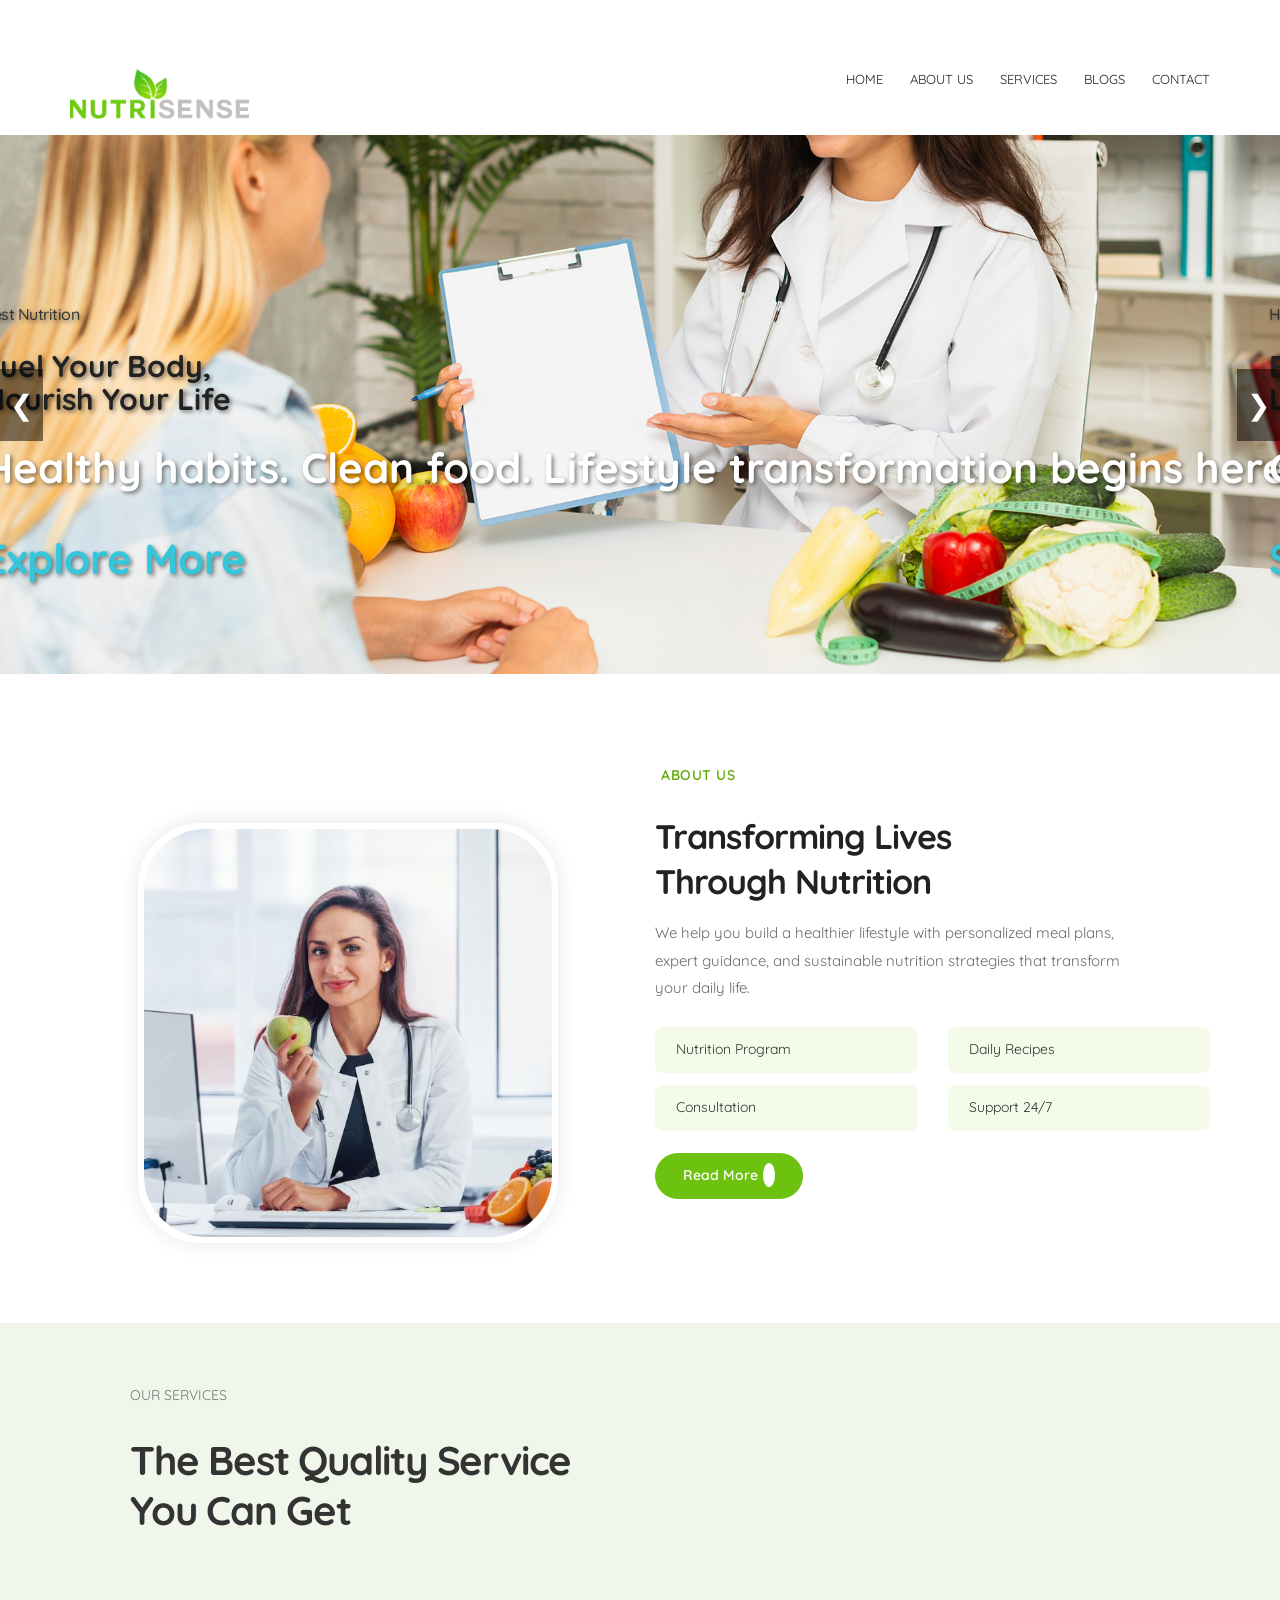
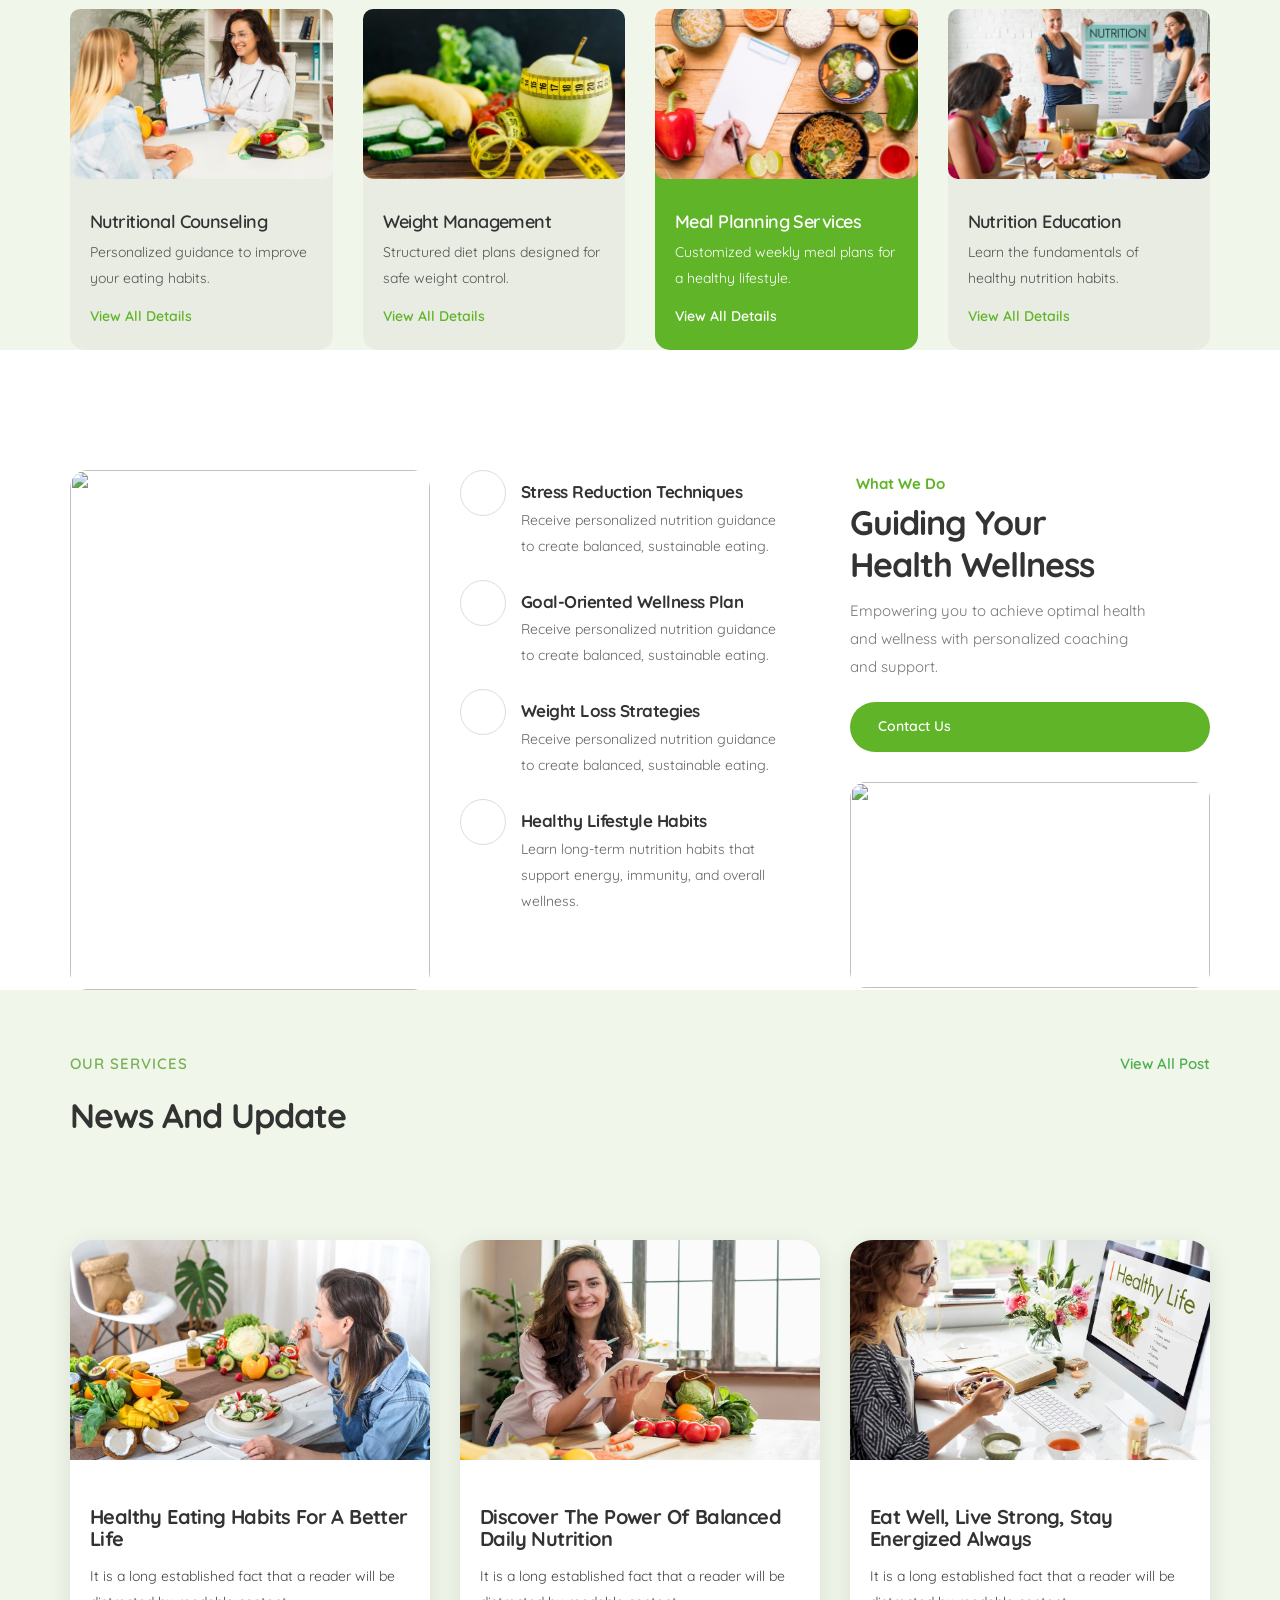
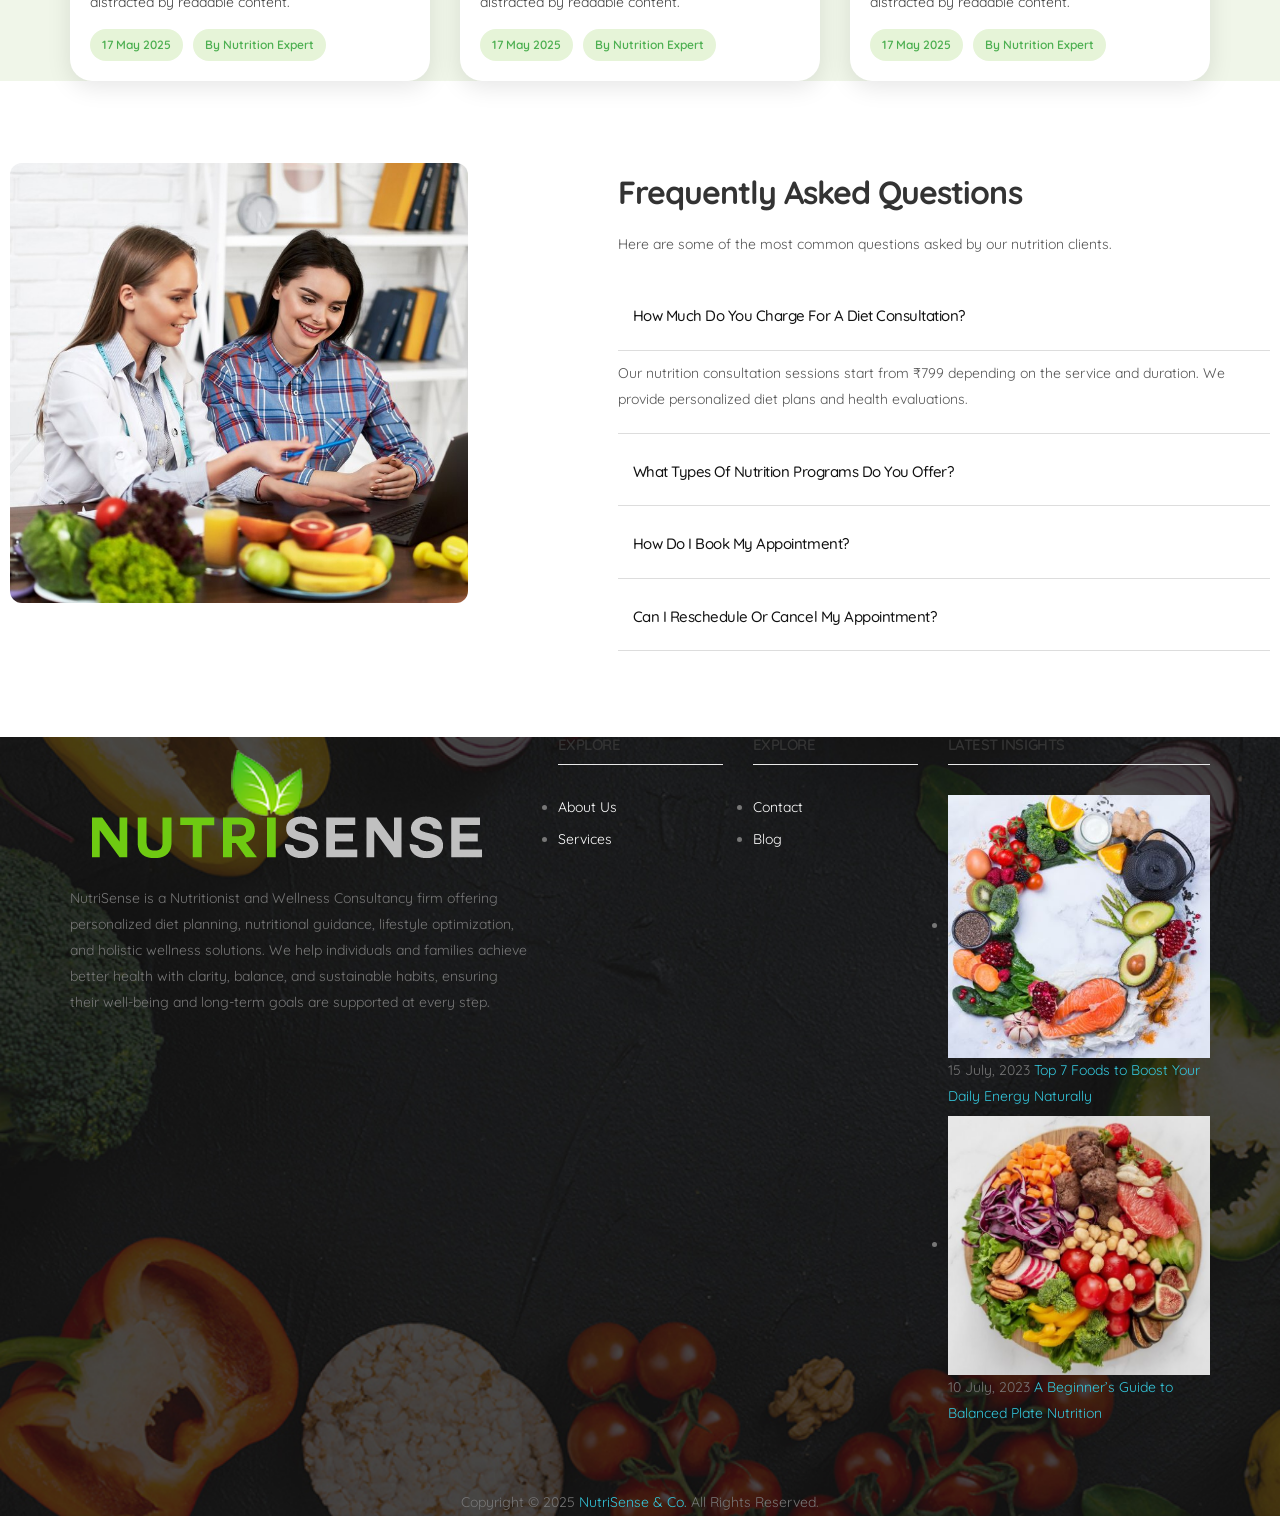
==== index.html @ 7f176e49 "initial commit" ====
<!DOCTYPE html>
<html>

<head>
    <meta charset="utf-8">
    <meta name="viewport" content="width=device-width, initial-scale=1.0">
    <meta name="description"
        content="Professional nutritionists providing personalized diet plans, healthy eating guidance, and weight management solutions.">
    <meta name="keywords" content="nutritionist, diet plan, healthy eating, weight management">
    <title>Home</title>
    <link href="https://fonts.googleapis.com/css2?family=Roboto:wght@400;700&family=Open+Sans:wght@400;600&display=swap"
        rel="stylesheet">
    <link rel="stylesheet" href="https://cdn.jsdelivr.net/npm/remixicon@2.5.0/fonts/remixicon.css">
    <link rel="stylesheet" href="https://cdnjs.cloudflare.com/ajax/libs/font-awesome/6.0.0-beta3/css/all.min.css">
    <link rel="stylesheet" href="assets/css/style.css">
    <link rel="stylesheet" href="assets/css/middle_sections.css">
    <link rel="stylesheet" href="assets/css/anim-effects.css">
    <link rel="stylesheet" href="assets/css/components/header-49.css">
    <link rel="stylesheet" href="assets/css/components/footer-17.css">
    <link rel="stylesheet" href="assets/css/bootstrap.css">
    <link rel="stylesheet" href="assets/css/plugins.css">
    <link rel="stylesheet" href="assets/css/custom-Imports.css">
    <link rel="stylesheet" href="assets/css/custom/editmode.css">
    <link rel="stylesheet" href="assets/css/resonsive.css">
    <link rel="stylesheet" href="https://cdnjs.cloudflare.com/ajax/libs/OwlCarousel2/2.3.4/assets/owl.carousel.min.css">
    <link rel="stylesheet"
        href="https://cdnjs.cloudflare.com/ajax/libs/OwlCarousel2/2.3.4/assets/owl.theme.default.min.css">
    <style>
        :root {
            --site-font: "Quicksand";
        }

        body,
        #wrapper,
        #wrapper * {
            font-family: var(--site-font) !important;
        }
    </style>
</head>

<body class="">
    <div id="wrapper">
        <div id="header" data-src="header.html"></div>
        <div id="mainPageContent">

            <section class="section-wrapper about-62">
                <div class="container about-62-container">
                    <div class="row">

                        <!-- LEFT IMAGE -->
                        <div class="col-sm-6 text-center about-62-left anim-slide-right" style="opacity: 1 !important;">
                            <div class="about-62-image-wrapper">
                                <img src="assets/images/about-62.JPG" class="img-responsive about-62-main-img">
                            </div>
                        </div>

                        <!-- RIGHT CONTENT -->
                        <div class="col-sm-6 about-62-right anim-slide-left" style="opacity: 1 !important;">

                            <div class="about-62-badge">
                                <i class="bi bi-clock-history"></i> ABOUT US
                            </div>

                            <h2 class="about-62-title">
                                Transforming Lives <br> Through Nutrition
                            </h2>

                            <p class="about-62-desc">
                                We help you build a healthier lifestyle with personalized meal plans, expert guidance,
                                and sustainable nutrition strategies that transform your daily life.
                            </p>

                            <!-- FEATURES -->
                            <div class="row about-62-features">
                                <div class="col-xs-6">
                                    <div class="about-62-feature-item">
                                        <i class="bi bi-check-circle-fill"></i> Nutrition Program
                                    </div>
                                    <div class="about-62-feature-item">
                                        <i class="bi bi-check-circle-fill"></i> Consultation
                                    </div>
                                </div>
                                <div class="col-xs-6">
                                    <div class="about-62-feature-item">
                                        <i class="bi bi-check-circle-fill"></i> Daily Recipes
                                    </div>
                                    <div class="about-62-feature-item">
                                        <i class="bi bi-check-circle-fill"></i> Support 24/7
                                    </div>
                                </div>
                            </div>

                            <!-- BUTTON -->
                            <a href="#" class="about-62-btn">
                                Read More <i class="bi bi-arrow-right-short"></i>
                            </a>

                        </div>
                    </div>
                </div>
            </section>


            <section class="section-wrapper services-38">
                <div class="container">


                    <div class="services-38-title anim-slide-left" style="opacity: 1 !important;">
                        <i class="bi bi-heart-pulse-fill"></i> OUR SERVICES
                    </div>


                    <h2 class="services-38-heading anim-slide-left" style="opacity: 1 !important;">The Best Quality
                        Service<br>You Can Get</h2>


                    <div class="row">


                        <!-- CARD 1 -->
                        <div class="col-sm-3 anim-slide-up" style="opacity: 1 !important;">
                            <div class="services-38-card">
                                <img src="assets/images/services-38-1.JPG">
                                <div class="services-38-card-body">
                                    <h4 class="services-38-card-title">Nutritional Counseling</h4>
                                    <p class="services-38-card-text">Personalized guidance to improve your eating
                                        habits.</p>
                                    <a href="#">View All Details <i class="bi bi-arrow-right-circle"></i></a>
                                </div>
                            </div>
                        </div>


                        <!-- CARD 2 -->
                        <div class="col-sm-3 anim-slide-up" style="opacity: 1 !important;">
                            <div class="services-38-card">
                                <img src="assets/images/services-38-2.jpg">
                                <div class="services-38-card-body">
                                    <h4 class="services-38-card-title">Weight Management</h4>
                                    <p class="services-38-card-text">Structured diet plans designed for safe weight
                                        control.</p>
                                    <a href="#">View All Details <i class="bi bi-arrow-right-circle"></i></a>
                                </div>
                            </div>
                        </div>


                        <!-- CARD 3 (FEATURED) -->
                        <div class="col-sm-3 anim-slide-up" style="opacity: 1 !important;">
                            <div class="services-38-card featured">
                                <img src="assets/images/services-38-3.jpg">
                                <div class="services-38-card-body">
                                    <h4 class="services-38-card-title">Meal Planning Services</h4>
                                    <p class="services-38-card-text">Customized weekly meal plans for a healthy
                                        lifestyle.</p>
                                    <a href="#">View All Details <i class="bi bi-arrow-right-circle"></i></a>
                                </div>
                            </div>
                        </div>


                        <!-- CARD 4 -->
                        <div class="col-sm-3 anim-slide-up" style="opacity: 1 !important;">
                            <div class="services-38-card">
                                <img src="assets/images/services-38-4.jpg">
                                <div class="services-38-card-body">
                                    <h4 class="services-38-card-title">Nutrition Education</h4>
                                    <p class="services-38-card-text">Learn the fundamentals of healthy nutrition habits.
                                    </p>
                                    <a href="#">View All Details <i class="bi bi-arrow-right-circle"></i></a>
                                </div>
                            </div>
                        </div>


                    </div>
                </div>
            </section>


            <section class="section-wrapper about-61">
                <div class="container about-61-container">
                    <div class="row about-61-row">

                        <!-- COLUMN 1 : LEFT VERTICAL IMAGE -->
                        <div class="col-md-4 col-sm-12 about-61-col about-61-left anim-slide-up"
                            style="opacity: 1 !important;">
                            <img src="assets/images/about-61-1.jpg" class="about-61-left-img img-responsive">
                        </div>

                        <!-- COLUMN 2 : FEATURE ITEMS -->
                        <div class="col-md-4 col-sm-12 about-61-col about-61-features-wrap anim-slide-up"
                            style="opacity: 1 !important;">

                            <div class="about-61-feature-item">
                                <div class="about-61-icon-circle"><i class="bi bi-calendar4-week"></i></div>
                                <div>
                                    <h4 class="about-61-feature-title">Stress reduction techniques</h4>
                                    <p class="about-61-feature-text">Receive personalized nutrition guidance to create
                                        balanced, sustainable eating.</p>
                                </div>
                            </div>

                            <div class="about-61-feature-item">
                                <div class="about-61-icon-circle"><i class="bi bi-bullseye"></i></div>
                                <div>
                                    <h4 class="about-61-feature-title">Goal-oriented wellness plan</h4>
                                    <p class="about-61-feature-text">Receive personalized nutrition guidance to create
                                        balanced, sustainable eating.</p>
                                </div>
                            </div>

                            <div class="about-61-feature-item">
                                <div class="about-61-icon-circle"><i class="bi bi-heart-pulse"></i></div>
                                <div>
                                    <h4 class="about-61-feature-title">Weight loss strategies</h4>
                                    <p class="about-61-feature-text">Receive personalized nutrition guidance to create
                                        balanced, sustainable eating.</p>
                                </div>
                            </div>
                            <div class="about-61-feature-item">
                                <div class="about-61-icon-circle">
                                    <i class="bi bi-emoji-smile"></i>
                                </div>
                                <div>
                                    <h4 class="about-61-feature-title">Healthy lifestyle habits</h4>
                                    <p class="about-61-feature-text">
                                        Learn long-term nutrition habits that support energy, immunity, and overall
                                        wellness.
                                    </p>
                                </div>
                            </div>

                        </div>

                        <!-- COLUMN 3 : TITLE, TEXT, BUTTON + IMAGE BELOW -->
                        <div class="col-md-4 col-sm-12 about-61-col about-61-right anim-slide-up"
                            style="opacity: 1 !important;">

                            <div class="about-61-tag">
                                <i class="bi bi-star-fill about-61-star"></i> What We Do
                            </div>

                            <h2 class="about-61-title">Guiding your<br>health wellness</h2>

                            <p class="about-61-desc">
                                Empowering you to achieve optimal health and wellness with personalized coaching and
                                support.
                            </p>

                            <a href="#" class="about-61-btn">Contact Us</a>

                            <img src="assets/images/about-61-2.jpg" class="about-61-bottom-img img-responsive">
                        </div>

                    </div>
                </div>
            </section>


            <section class="section-wrapper services-39">
                <div class="container">

                    <!-- Header -->
                    <div class="row">
                        <div class="col-sm-6">
                            <p class="services-39-subtitle">
                                <i class="bi bi-clock-history"></i> OUR SERVICES
                            </p>
                            <h2 class="services-39-title">News And Update</h2>
                        </div>

                        <div class="col-sm-6 text-right">
                            <a href="#" class="services-39-viewall">View All Post <i class="bi bi-arrow-right"></i></a>
                        </div>
                    </div>

                    <!-- Cards Wrapper -->
                    <div class="row">

                        <!-- CARD 1 -->
                        <div class="col-sm-4 anim-slide-up" style="opacity: 1 !important;">
                            <div class="services-39-card">
                                <img src="assets/images/services-39-1.jpg" class="img-responsive services-39-img">

                                <div class="services-39-content">
                                    <h3 class="services-39-card-title">Healthy Eating Habits for a Better Life</h3>
                                    <p class="services-39-desc">It is a long established fact that a reader will be
                                        distracted by readable content.</p>

                                    <div class="services-39-meta">
                                        <span><i class="bi bi-calendar"></i> 17 May 2025</span>
                                        <span><i class="bi bi-person-circle"></i> By Nutrition Expert</span>
                                    </div>
                                </div>
                            </div>
                        </div>

                        <!-- CARD 2 -->
                        <div class="col-sm-4 anim-slide-up" style="opacity: 1 !important;">
                            <div class="services-39-card">
                                <img src="assets/images/services-39-2.jpg" class="img-responsive services-39-img">

                                <div class="services-39-content">
                                    <h3 class="services-39-card-title">Discover the Power of Balanced Daily Nutrition
                                    </h3>
                                    <p class="services-39-desc">It is a long established fact that a reader will be
                                        distracted by readable content.</p>

                                    <div class="services-39-meta">
                                        <span><i class="bi bi-calendar"></i> 17 May 2025</span>
                                        <span><i class="bi bi-person-circle"></i> By Nutrition Expert</span>
                                    </div>
                                </div>
                            </div>
                        </div>

                        <!-- CARD 3 -->
                        <div class="col-sm-4 anim-slide-up" style="opacity: 1 !important;">
                            <div class="services-39-card">
                                <img src="assets/images/services-39-3.jpg" class="img-responsive services-39-img">

                                <div class="services-39-content">
                                    <h3 class="services-39-card-title">Eat Well, Live Strong, Stay Energized Always</h3>
                                    <p class="services-39-desc">It is a long established fact that a reader will be
                                        distracted by readable content.</p>

                                    <div class="services-39-meta">
                                        <span><i class="bi bi-calendar"></i> 17 May 2025</span>
                                        <span><i class="bi bi-person-circle"></i> By Nutrition Expert</span>
                                    </div>
                                </div>
                            </div>
                        </div>

                    </div>

                </div>
            </section>


            <section class="section-wrapper faq-6 ">
                <div class="container faq-6-container">
                    <div class="row faq-6-row ">

                        <!-- Left Image -->
                        <div class="col-sm-5 faq-6-left anim-slide-right" style="opacity: 1 !important;">
                            <img src="assets/images/faq-6.jpg" alt="Nutritionist Consultation"
                                class="img-responsive faq-6-img">
                        </div>

                        <!-- FAQ Right Side -->
                        <div class="col-sm-7 faq-6-right anim-slide-left" style="opacity: 1 !important;">

                            <h2 class="faq-6-title">Frequently Asked Questions</h2>
                            <p class="faq-6-subtitle">
                                Here are some of the most common questions asked by our nutrition clients.
                            </p>

                            <div class="panel-group faq-6-accordion" id="faqAccordion">

                                <!-- FAQ 1 (Open by default) -->
                                <div class="panel faq-6-panel panel-default">
                                    <div class="panel-heading faq-6-panel-heading">
                                        <h4 class="panel-title faq-6-panel-title">
                                            <a data-toggle="collapse" data-parent="#faqAccordion" href="#faq1"
                                                class="faq-6-active">
                                                <span>How much do you charge for a diet consultation?</span>
                                                <i class="bi bi-chevron-down faq-6-icon"></i>
                                            </a>
                                        </h4>
                                    </div>

                                    <div id="faq1" class="panel-collapse collapse in">
                                        <div class="panel-body faq-6-panel-body">
                                            Our nutrition consultation sessions start from ₹799 depending on the service
                                            and duration.
                                            We provide personalized diet plans and health evaluations.
                                        </div>
                                    </div>
                                </div>

                                <!-- FAQ 2 -->
                                <div class="panel faq-6-panel panel-default">
                                    <div class="panel-heading faq-6-panel-heading">
                                        <h4 class="panel-title faq-6-panel-title">
                                            <a data-toggle="collapse" data-parent="#faqAccordion" href="#faq2">
                                                <span>What types of nutrition programs do you offer?</span>
                                                <i class="bi bi-chevron-right faq-6-icon"></i>
                                            </a>
                                        </h4>
                                    </div>
                                    <div id="faq2" class="panel-collapse collapse">
                                        <div class="panel-body faq-6-panel-body">
                                            We offer weight loss programs, muscle gain plans, diabetes meal planning,
                                            prenatal nutrition, and general wellness diet plans.
                                        </div>
                                    </div>
                                </div>

                                <!-- FAQ 3 -->
                                <div class="panel faq-6-panel panel-default">
                                    <div class="panel-heading faq-6-panel-heading">
                                        <h4 class="panel-title faq-6-panel-title">
                                            <a data-toggle="collapse" data-parent="#faqAccordion" href="#faq3">
                                                <span>How do I book my appointment?</span>
                                                <i class="bi bi-chevron-right faq-6-icon"></i>
                                            </a>
                                        </h4>
                                    </div>
                                    <div id="faq3" class="panel-collapse collapse">
                                        <div class="panel-body faq-6-panel-body">
                                            You can book an appointment through our website or call our clinic directly.
                                            Online consultations are also available.
                                        </div>
                                    </div>
                                </div>

                                <!-- FAQ 4 -->
                                <div class="panel faq-6-panel panel-default">
                                    <div class="panel-heading faq-6-panel-heading">
                                        <h4 class="panel-title faq-6-panel-title">
                                            <a data-toggle="collapse" data-parent="#faqAccordion" href="#faq4">
                                                <span>Can I reschedule or cancel my appointment?</span>
                                                <i class="bi bi-chevron-right faq-6-icon"></i>
                                            </a>
                                        </h4>
                                    </div>
                                    <div id="faq4" class="panel-collapse collapse">
                                        <div class="panel-body faq-6-panel-body">
                                            Yes, appointments can be rescheduled or canceled up to 24 hours prior to
                                            consultation.
                                        </div>
                                    </div>
                                </div>

                            </div><!-- panel-group end -->

                        </div><!-- right end -->
                    </div>
                </div>
            </section>
            <script>
                // Change chevron icon direction on open/close
                $('.faq-6-accordion').on('shown.bs.collapse', function (e) {
                    $(e.target).prev('.faq-6-panel-heading').find('.bi')
                        .removeClass('bi-chevron-right').addClass('bi-chevron-down');
                });

                $('.faq-6-accordion').on('hidden.bs.collapse', function (e) {
                    $(e.target).prev('.faq-6-panel-heading').find('.bi')
                        .removeClass('bi-chevron-down').addClass('bi-chevron-right');
                });
            </script>
        </div>
        <div id="footer" data-src="footer.html"></div>

    </div>
    <script src="assets/js/jquery.js"></script>
    <script src="assets/js/init.js"></script>
    <script src="assets/js/plugins.js"></script>
    <script src="assets/js/jquery.main.js"></script>
    <script src="assets/js/gsap.min.js"></script>
    <script src="assets/js/ScrollTrigger.min.js"></script>
    <script src="assets/js/Observer.min.js"></script>
    <script src="assets/js/gsap.effects.js"></script>
    <!-- for editing purpose -->
    <script src="assets/js/common_js/send_email.js"></script>
    <script src="assets/js/common_js/html_image_editor.js"></script>
    <script src="assets/js/common_js/windows_postmessage.js"></script>

    <script src="https://cdnjs.cloudflare.com/ajax/libs/OwlCarousel2/2.3.4/owl.carousel.min.js"></script>
    <script>
        var fileName = document.title || "index";

        $(document).ready(function () {
            loadHeaderFooter("header", "client-assets/ree421731/ree421731/header.html");
            loadHeaderFooter("footer", "client-assets/ree421731/ree421731/footer.html");

            loadHeaderFooter("header", "header.html");
            loadHeaderFooter("footer", "footer.html");
        });

        function loadHeaderFooter(id, file) {
            $("#" + id).load(file, function (response, status, xhr) {
                if (status === "error") {
                    console.error("Error loading " + file + ":", xhr.status, xhr.statusText);
                    return;
                }

                $("#" + id).find("a").addClass("edit-site");

                if (id === "header") {
                    if (fileName.toLowerCase() === "index" || fileName.toLowerCase() === "home") {
                        $("#" + id).find(".main-header-section").css("display", "inline-block");
                    } else {
                        $("#" + id).find(".main-header-section").css("display", "none");
                        $("#" + id).find(".header-breadcrumb-section").css("display", "inline-block");
                        $("#" + id).find(".header-breadcrumb-section .Page_name")
                            .text(fileName.charAt(0).toUpperCase() + fileName.slice(1));
                    }
                }
            });
        }
    </script>
    <script src="assets/js/middle-section.js"></script>

</body>

</html>
---- assets/css/style.css ----
@import url('https://fonts.googleapis.com/css2?family=Quicksand:wght@600;700;800&display=swap');
@import url('https://fonts.googleapis.com/css2?family=Lato:wght@300;400;700&display=swap');
@import url('https://fonts.googleapis.com/css2?family=Raleway:wght@300;400;700&display=swap');
@import url('https://fonts.googleapis.com/css2?family=Open+Sans:wght@300;400;700&display=swap');
@import url('https://fonts.googleapis.com/css2?family=Roboto:wght@300;400;700&display=swap');
@import url('https://fonts.googleapis.com/css2?family=Oswald:wght@300;400;700&display=swap');
@import url('https://fonts.googleapis.com/css2?family=Playfair+Display:wght@400;700&display=swap');
@import url('https://fonts.googleapis.com/css2?family=Merriweather:wght@300;400;700&display=swap');
@import url('https://fonts.googleapis.com/css2?family=Nunito:wght@300;400;700&display=swap');
@import url('https://fonts.googleapis.com/css2?family=Source+Sans+Pro:wght@300;400;700&display=swap');
@import url('https://fonts.googleapis.com/css2?family=Work+Sans:wght@300;400;700&display=swap');
@import url('https://fonts.googleapis.com/css2?family=Cabin:ital,wght@0,400..700;1,400..700&family=Poppins:ital,wght@0,100;0,200;0,300;0,400;0,500;0,600;0,700;0,800;0,900;1,100;1,200;1,300;1,400;1,500;1,600;1,700;1,800;1,900&display=swap' );
/* Predefined theme classes */
.theme-1 {
  --primary-color: #505e4b;
  --secondary-color: #9db76e;
  --tertiary-color: #ffffff;
}

.theme-2 {
  --primary-color: #283259;
  --secondary-color: #1da6a6;
  --tertiary-color: #ffffff;
}

.theme-3 {
  --primary-color: #1d4d13;
  --secondary-color: #dd5050;
  --tertiary-color: #ffffff;
}

.theme-4 {
  --primary-color: #ffffff;
  --secondary-color: #106470;
  --tertiary-color: #34c7dc;
}

.theme-5 {
  --primary-color: #f0f8ff;
  --secondary-color: #59bb2c;
  --tertiary-color: #000000;
}

.theme-6 {
  --primary-color: #0caa85;
  --secondary-color: #f4a300;
  --tertiary-color: #ffffff;
}
.theme-7 {
  --primary-color: #591036;;
  --secondary-color: #611256;
  --tertiary-color: #ffffff;
}
.theme-18 {
  --primary-color: #7fb82d;
  --secondary-color: #c4c4c4;
  --tertiary-color: #ffffff;
}
.theme-19{
  --primary-color: #fff;
  --secondary-color: #ca6303;
  --tertiary-color: #000000;
}
.theme-24 {
  --primary-color: #0fb4f5;
  --secondary-color: #c4c4c4;
  --tertiary-color: #ffffff;
}
.theme-26 {
  --primary-color: #f64f37;
  --secondary-color: #c4c4c4;
  --tertiary-color: #ffffff;
}

body {
  background-color: var(--primary-color);
  color: var(--secondary-color);
}


/* Optional - Adjusting the elements based on the theme */
button {
  background-color: var(--secondary-color);
}

/* footer {
  background-color: var(--tertiary-color);
} */


.radio-holder .radio-button-placeholder {
  margin-bottom: 10px;
  position: absolute;

}

.radio-holder {
  position: absolute;
  top: 10px;
  padding: 10px;
  z-index: 99999;
  color: #f5b800;
  cursor: pointer;
  right: 0;
}


.dynamic-font {
  font-family: var(--font-family, sans-serif)!important;
  font-size: var(--font-size, 16px)!important;
  font-weight: var(--font-weight, normal)!important;
}




:root {
  --font-family:"Lato", "Helvetica Neue", Helvetica, Arial, sans-serif;
  --background-primary-color: #ffff;
  --text-color-default:#ffffff;
  --primay-theme-color: #ffc000;
  --secondary-theme-color: #f5b800;
  --tertiary-theme-color:#ebb100;
  --hover-theme-color:#fabc00;
  --post-hover-color:rgba(255, 192, 0, 0.6);
  --primay-border-color:#aaa;
  --secondary-border-color:#34c7dc;
  --navbar-border-color:#ffc000;
  --navbar-font-size:13px;
  --banner-font-size:44px;

}
/*
.theme-1 {
  --font-family:'Oswald', sans-serif;
  --background-primary-color: #038cc2;
  --text-color-default:#ffffff;
  --primay-theme-color: #00aeff;
  --secondary-theme-color: #007ff5;
  --tertiary-theme-color:#006eeb;
  --hover-theme-color:#08549b;
  --post-hover-color:rgba(0, 225, 255, 0.6);
  --primay-border-color:#aaa;
  --secondary-border-color:#0f75c9;
  --navbar-border-color:#ffffff;
  --navbar-font-size:14px;
  --banner-font-size:50px;
}

.theme-2 {
  --font-family:'Quicksand';
  --background-primary-color: #35b35a;
  --text-color-default:#ffffff;
  --primay-theme-color: #35b35a;
  --secondary-theme-color: #229946;
  --tertiary-theme-color:#178a39;
  --hover-theme-color:#136e2f;
  --post-hover-color:rgba(69, 194, 69, 0.6);
  --primay-border-color:#aaa;
  --secondary-border-color:#1a1a1a;
  --navbar-border-color:transparent;
  --font-size-custom:12px;
  --banner-font-size:40px;
} */

/* .dynamic-font{
  --font-primary: @fontName @fontFamily;
} */


.font-Oswald{
  --font-family:'Oswald', sans-serif;
}
.font-quicksand{
  --font-family:'Quicksand', sans-serif;
}
.font-roboto{
  --font-family:'Roboto', sans-serif;
}
.bolder{
  font-weight: bold;
}

[class^="font-"] {
  font-size: var(--font-size-custom) !important;
}

.font-12 {
  --font-size-custom: 12px;
}

.font-14 {
  --font-size-custom: 14px;
}

.font-15 {
  --font-size-custom: 15px;
}

.font-16 {
  --font-size-custom: 16px;
}

.font-18 {
  --font-size-custom: 18px;
}

.font-50 {
  --font-size-custom: 50px!important;
}
.rounded{
border-radius: 30px;
}
.dropdown-menu > li > a:hover{
  background-color: var(--hover-theme-color);
}




.clearfix:after, .widget:after, .search-form:after, .post-password-form p:after, .navigation-single:after {
  content: '';
  display: block;
  clear: both;
}

a,
button, .form-control, .features-aside .view-more, .features-aside .icn-wrap, .news-post:after, .widget_intro .aligncenter img, .why-panel-group .accOpener:after, .why-panel-group .accOpener:before, .why-panel-group.panel-group .accOpener:after, .why-panel-group.panel-group .accOpener:before, .pro-column .aligncenter > a:before, .pro-column .caption, .featured-column:before, .guide-column .icn-wrap, .guide-column .icn, .guide-column .icn:after, .price-box-column .icn-wrap, .logo-wrap > a:after, .price-list .icn-wrap, .partner-block .partner-list li a:before {
  -webkit-transition: 0.25s ease;
  -o-transition: 0.25s ease;
  transition: 0.25s ease;
  -webkit-transition-property: color, background, border, visibility, opacity, left, right, top, bottom, width, height, -webkit-box-shadow, -webkit-transform;
  transition-property: color, background, border, visibility, opacity, left, right, top, bottom, width, height, -webkit-box-shadow, -webkit-transform;
  -o-transition-property: color, box-shadow, background, border, visibility, opacity, left, right, top, bottom, transform, width, height;
  transition-property: color, box-shadow, background, border, visibility, opacity, left, right, top, bottom, transform, width, height;
  transition-property: color, box-shadow, background, border, visibility, opacity, left, right, top, bottom, transform, width, height, -webkit-box-shadow, -webkit-transform;
}

.logo img, .features-aside .icn-wrap img, .popular-post img, .upcoming-events-list img, .categories-list img, .getstarted-block img {
  vertical-align: top;
  max-width: 100%;
  height: auto;
}

/* chosen select styles */
.chosen-container {
  position: relative;
  display: inline-block;
  vertical-align: middle;
  text-align: left;
  font-size: 14px;
  font-family: "Lato", "Helvetica Neue", Helvetica, Arial, sans-serif;
  -webkit-user-select: none;
  -moz-user-select: none;
  -ms-user-select: none;
  user-select: none;
}

.chosen-container .chosen-drop {
  position: absolute;
  top: 100%;
  z-index: 1010;
  width: 100%;
  border: 1px solid var(--primay-border-color);
  border-top: 0;
  background: var(--text-color-default);
  -webkit-box-shadow: 0 4px 5px rgba(0, 0, 0, 0.15);
  box-shadow: 0 4px 5px rgba(0, 0, 0, 0.15);
  clip: rect(0, 0, 0, 0);
}

.chosen-container.chosen-with-drop .chosen-drop {
  clip: auto;
}

.chosen-container a {
  cursor: pointer;
}

.chosen-container .search-choice .group-name, .chosen-container .chosen-single .group-name {
  margin-right: 4px;
  overflow: hidden;
  white-space: nowrap;
  -o-text-overflow: ellipsis;
  text-overflow: ellipsis;
  font-weight: normal;
  color: #999999;
}

.chosen-container .search-choice .group-name:after, .chosen-container .chosen-single .group-name:after {
  content: ":";
  padding-left: 2px;
  vertical-align: top;
}

/* @end */
/* @group Single Chosen */
.chosen-container-single .chosen-single {
  position: relative;
  display: block;
  overflow: hidden;
  padding: 0 0 0 8px;
  height: 100%;
  border: 1px solid #e8e8e8;
  background-color: var(--text-color-default);
  color: var(--background-primary-color);
  text-decoration: none;
  white-space: nowrap;
}

.chosen-container-single .chosen-default {
  color: #999;
}

.chosen-container-single .chosen-single span {
  display: block;
  overflow: hidden;
  margin-right: 45px;
  -o-text-overflow: ellipsis;
  text-overflow: ellipsis;
  white-space: nowrap;
  height: 100%;
  padding: 13px 0;
}

.chosen-container-single .chosen-single-with-deselect span {
  margin-right: 38px;
}

.chosen-container-single .chosen-single abbr {
  position: absolute;
  top: 6px;
  right: 26px;
  display: block;
  width: 12px;
  height: 12px;
  background: url("chosen-sprite.png") -42px 1px no-repeat;
  font-size: 1px;
}

.chosen-container-single .chosen-single abbr:hover {
  background-position: -42px -10px;
}

.chosen-container-single.chosen-disabled .chosen-single abbr:hover {
  background-position: -42px -10px;
}

.chosen-container-single .chosen-single div {
  position: absolute;
  top: 0;
  right: 0;
  display: block;
  color: inherit;
  width: 40px;
  height: 100%;
}

.chosen-container-single .chosen-single div:before {
  position: absolute;
  content: "";
  top: 50%;
  bottom: auto;
  left: 50%;
  right: auto;
}

.chosen-container-single .chosen-single div:before {
  border: solid currentColor;
  border-width: 0 2px 2px 0;
  -webkit-transform: rotate(45deg) translateX(-50%);
  -ms-transform: rotate(45deg) translateX(-50%);
  transform: rotate(45deg) translateX(-50%);
  margin-top: -2px;
  width: 10px;
  height: 10px;
}

.chosen-container-single .chosen-single div b {
  display: block;
  width: 100%;
  height: 100%;
  background: url("chosen-sprite.png") no-repeat 0px 2px;
}

.chosen-container-single .chosen-search {
  position: relative;
  z-index: 1010;
  margin: 0;
  padding: 3px 4px;
  white-space: nowrap;
}

.chosen-container-single .chosen-search input[type="text"] {
  margin: 1px 0;
  padding: 4px 20px 4px 5px;
  width: 100%;
  height: auto;
  outline: 0;
  border: 1px solid var(--primay-border-color);
  background: url("chosen-sprite.png") no-repeat 100% -20px;
  font-size: 1em;
  font-family: sans-serif;
  line-height: normal;
  border-radius: 0;
}

.chosen-container-single .chosen-drop {
  margin-top: -1px;
  border-radius: 0 0 4px 4px;
  background-clip: padding-box;
}

.chosen-container-single.chosen-container-single-nosearch .chosen-search {
  position: absolute;
  clip: rect(0, 0, 0, 0);
}

/* @end */
/* @group Results */
.chosen-container .chosen-results {
  color: #444;
  position: relative;
  overflow-x: hidden;
  overflow-y: auto;
  margin: 0 4px 4px 0;
  padding: 0 0 0 4px;
  max-height: 240px;
  -webkit-overflow-scrolling: touch;
}

.chosen-container .chosen-results li {
  display: none;
  margin: 0;
  padding: 5px 6px;
  list-style: none;
  line-height: 15px;
  word-wrap: break-word;
  -webkit-touch-callout: none;
}

.chosen-container .chosen-results li.active-result {
  display: list-item;
  cursor: pointer;
}

.chosen-container .chosen-results li.disabled-result {
  display: list-item;
  color: #ccc;
  cursor: default;
}

.chosen-container .chosen-results li.highlighted {
  background-color: #3875d7;
  color: var(--text-color-default);
}

.chosen-container .chosen-results li.no-results {
  color: #777;
  display: list-item;
  background: #f4f4f4;
}

.chosen-container .chosen-results li.group-result {
  display: list-item;
  font-weight: bold;
  cursor: default;
}

.chosen-container .chosen-results li.group-option {
  padding-left: 15px;
}

.chosen-container .chosen-results li em {
  font-style: normal;
  text-decoration: underline;
}

/* @end */
/* @group Multi Chosen */
.chosen-container-multi .chosen-choices {
  position: relative;
  overflow: hidden;
  margin: 0;
  padding: 0 5px;
  width: 100%;
  height: auto;
  border: 1px solid var(--primay-border-color);
  background-color: var(--text-color-default);
  background-image: -webkit-gradient(linear, left top, left bottom, color-stop(1%, #eee), color-stop(15%, var(--text-color-default)));
  background-image: -webkit-linear-gradient(#eee 1%, var(--text-color-default) 15%);
  background-image: -o-linear-gradient(#eee 1%, var(--text-color-default) 15%);
  background-image: linear-gradient(#eee 1%, var(--text-color-default) 15%);
  cursor: text;
}

.chosen-container-multi .chosen-choices li {
  float: left;
  list-style: none;
}

.chosen-container-multi .chosen-choices li.search-field {
  margin: 0;
  padding: 0;
  white-space: nowrap;
}

.chosen-container-multi .chosen-choices li.search-field input[type="text"] {
  margin: 1px 0;
  padding: 0;
  height: 25px;
  outline: 0;
  border: 0 !important;
  background: transparent !important;
  -webkit-box-shadow: none;
  box-shadow: none;
  color: #999;
  font-size: 100%;
  font-family: sans-serif;
  line-height: normal;
  border-radius: 0;
  width: 25px;
}

.chosen-container-multi .chosen-choices li.search-choice {
  position: relative;
  margin: 3px 5px 3px 0;
  padding: 3px 20px 3px 5px;
  border: 1px solid var(--primay-border-color);
  max-width: 100%;
  border-radius: 3px;
  background-color: #eeeeee;
  background-image: -webkit-gradient(linear, left top, left bottom, color-stop(20%, #f4f4f4), color-stop(50%, #f0f0f0), color-stop(52%, #e8e8e8), to(#eee));
  background-image: -webkit-linear-gradient(#f4f4f4 20%, #f0f0f0 50%, #e8e8e8 52%, #eee 100%);
  background-image: -o-linear-gradient(#f4f4f4 20%, #f0f0f0 50%, #e8e8e8 52%, #eee 100%);
  background-image: linear-gradient(#f4f4f4 20%, #f0f0f0 50%, #e8e8e8 52%, #eee 100%);
  background-size: 100% 19px;
  background-repeat: repeat-x;
  background-clip: padding-box;
  -webkit-box-shadow: 0 0 2px var(--text-color-default) inset, 0 1px 0 rgba(0, 0, 0, 0.05);
  box-shadow: 0 0 2px var(--text-color-default) inset, 0 1px 0 rgba(0, 0, 0, 0.05);
  color: #333;
  line-height: 13px;
  cursor: default;
}

.chosen-container-multi .chosen-choices li.search-choice span {
  word-wrap: break-word;
}

.chosen-container-multi .chosen-choices li.search-choice .search-choice-close {
  position: absolute;
  top: 4px;
  right: 3px;
  display: block;
  width: 12px;
  height: 12px;
  background: url("chosen-sprite.png") -42px 1px no-repeat;
  font-size: 1px;
}

.chosen-container-multi .chosen-choices li.search-choice .search-choice-close:hover {
  background-position: -42px -10px;
}

.chosen-container-multi .chosen-choices li.search-choice-disabled {
  padding-right: 5px;
  border: 1px solid #ccc;
  background-color: #e4e4e4;
  background-image: -webkit-gradient(linear, left top, left bottom, color-stop(20%, #f4f4f4), color-stop(50%, #f0f0f0), color-stop(52%, #e8e8e8), to(#eee));
  background-image: -webkit-linear-gradient(#f4f4f4 20%, #f0f0f0 50%, #e8e8e8 52%, #eee 100%);
  background-image: -o-linear-gradient(#f4f4f4 20%, #f0f0f0 50%, #e8e8e8 52%, #eee 100%);
  background-image: linear-gradient(#f4f4f4 20%, #f0f0f0 50%, #e8e8e8 52%, #eee 100%);
  color: #666;
}

.chosen-container-multi .chosen-choices li.search-choice-focus {
  background: #d4d4d4;
}

.chosen-container-multi .chosen-choices li.search-choice-focus .search-choice-close {
  background-position: -42px -10px;
}

.chosen-container-multi .chosen-results {
  margin: 0;
  padding: 0;
}

.chosen-container-multi .chosen-drop .result-selected {
  display: list-item;
  color: #ccc;
  cursor: default;
}

/* @end */
/* @group Active  */
.chosen-container-active .chosen-single {
  border: 1px solid var(--hover-theme-color);
}

.chosen-container-active.chosen-with-drop .chosen-single {
  border: 1px solid var(--primay-border-color);
  border-bottom-right-radius: 0;
  border-bottom-left-radius: 0;
}

.chosen-container-active.chosen-with-drop .chosen-single div {
  border-left: none;
  background: transparent;
}

.chosen-container-active.chosen-with-drop .chosen-single div b {
  background-position: -18px 2px;
}

.chosen-container-active .chosen-choices {
  border: 1px solid var(--hover-theme-color);
  -webkit-box-shadow: 0 0 5px rgba(0, 0, 0, 0.3);
  box-shadow: 0 0 5px rgba(0, 0, 0, 0.3);
}

.chosen-container-active .chosen-choices li.search-field input[type="text"] {
  color: #222 !important;
}

/* @end */
/* @group Disabled Support */
.chosen-disabled {
  opacity: 0.5 !important;
  cursor: default;
}

.chosen-disabled .chosen-single {
  cursor: default;
}

.chosen-disabled .chosen-choices .search-choice .search-choice-close {
  cursor: default;
}

/*! jQuery UI - v1.11.4 - 2015-08-12
* http://jqueryui.com
* Includes: core.css, draggable.css, resizable.css, selectable.css, sortable.css, accordion.css, autocomplete.css, button.css, datepicker.css, dialog.css, menu.css, progressbar.css, selectmenu.css, slider.css, spinner.css, tabs.css, tooltip.css, theme.css
* To view and modify this theme, visit http://jqueryui.com/themeroller/?ffDefault=Trebuchet%20MS%2CTahoma%2CVerdana%2CArial%2Csans-serif&fwDefault=bold&fsDefault=1.1em&cornerRadius=4px&bgColorHeader=f6a828&bgTextureHeader=gloss_wave&bgImgOpacityHeader=35&borderColorHeader=e78f08&fcHeader=ffffff&iconColorHeader=ffffff&bgColorContent=eeeeee&bgTextureContent=highlight_soft&bgImgOpacityContent=100&borderColorContent=dddddd&fcContent=333333&iconColorContent=222222&bgColorDefault=f6f6f6&bgTextureDefault=glass&bgImgOpacityDefault=100&borderColorDefault=cccccc&fcDefault=1c94c4&iconColorDefault=ef8c08&bgColorHover=fdf5ce&bgTextureHover=glass&bgImgOpacityHover=100&borderColorHover=fbcb09&fcHover=c77405&iconColorHover=ef8c08&bgColorActive=ffffff&bgTextureActive=glass&bgImgOpacityActive=65&borderColorActive=fbd850&fcActive=eb8f00&iconColorActive=ef8c08&bgColorHighlight=ffe45c&bgTextureHighlight=highlight_soft&bgImgOpacityHighlight=75&borderColorHighlight=fed22f&fcHighlight=363636&iconColorHighlight=228ef1&bgColorError=b81900&bgTextureError=diagonals_thick&bgImgOpacityError=18&borderColorError=cd0a0a&fcError=ffffff&iconColorError=ffd27a&bgColorOverlay=666666&bgTextureOverlay=diagonals_thick&bgImgOpacityOverlay=20&opacityOverlay=50&bgColorShadow=000000&bgTextureShadow=flat&bgImgOpacityShadow=10&opacityShadow=20&thicknessShadow=5px&offsetTopShadow=-5px&offsetLeftShadow=-5px&cornerRadiusShadow=5px
* Copyright 2015 jQuery Foundation and other contributors; Licensed MIT */
/* Layout helpers
----------------------------------*/
.ui-helper-hidden {
  display: none;
}

.ui-helper-hidden-accessible {
  border: 0;
  clip: rect(0 0 0 0);
  height: 1px;
  margin: -1px;
  overflow: hidden;
  padding: 0;
  position: absolute;
  width: 1px;
}

.ui-helper-reset {
  margin: 0;
  padding: 0;
  border: 0;
  outline: 0;
  line-height: 1.3;
  text-decoration: none;
  font-size: 100%;
  list-style: none;
}

.ui-helper-clearfix:before,
.ui-helper-clearfix:after {
  content: "";
  display: table;
  border-collapse: collapse;
}

.ui-helper-clearfix:after {
  clear: both;
}

.ui-helper-clearfix {
  min-height: 0;
  /* support: IE7 */
}

.ui-helper-zfix {
  width: 100%;
  height: 100%;
  top: 0;
  left: 0;
  position: absolute;
  opacity: 0;
  filter: Alpha(Opacity=0);
  /* support: IE8 */
}

.ui-front {
  z-index: 100;
}

/* Interaction Cues
----------------------------------*/
.ui-state-disabled {
  cursor: default !important;
}

/* Icons
----------------------------------*/
/* states and images */
.ui-icon {
  display: block;
  text-indent: -99999px;
  overflow: hidden;
  background-repeat: no-repeat;
}

/* Misc visuals
----------------------------------*/
/* Overlays */
.ui-widget-overlay {
  position: fixed;
  top: 0;
  left: 0;
  width: 100%;
  height: 100%;
}

.ui-draggable-handle {
  -ms-touch-action: none;
  touch-action: none;
}

.ui-resizable {
  position: relative;
}

.ui-resizable-handle {
  position: absolute;
  font-size: 0.1px;
  display: block;
  -ms-touch-action: none;
  touch-action: none;
}

.ui-resizable-disabled .ui-resizable-handle,
.ui-resizable-autohide .ui-resizable-handle {
  display: none;
}

.ui-resizable-n {
  cursor: n-resize;
  height: 7px;
  width: 100%;
  top: -5px;
  left: 0;
}

.ui-resizable-s {
  cursor: s-resize;
  height: 7px;
  width: 100%;
  bottom: -5px;
  left: 0;
}

.ui-resizable-e {
  cursor: e-resize;
  width: 7px;
  right: -5px;
  top: 0;
  height: 100%;
}

.ui-resizable-w {
  cursor: w-resize;
  width: 7px;
  left: -5px;
  top: 0;
  height: 100%;
}

.ui-resizable-se {
  cursor: se-resize;
  width: 12px;
  height: 12px;
  right: 1px;
  bottom: 1px;
}

.ui-resizable-sw {
  cursor: sw-resize;
  width: 9px;
  height: 9px;
  left: -5px;
  bottom: -5px;
}

.ui-resizable-nw {
  cursor: nw-resize;
  width: 9px;
  height: 9px;
  left: -5px;
  top: -5px;
}

.ui-resizable-ne {
  cursor: ne-resize;
  width: 9px;
  height: 9px;
  right: -5px;
  top: -5px;
}

.ui-selectable {
  -ms-touch-action: none;
  touch-action: none;
}

.ui-selectable-helper {
  position: absolute;
  z-index: 100;
  border: 1px dotted black;
}

.ui-sortable-handle {
  -ms-touch-action: none;
  touch-action: none;
}

.ui-accordion .ui-accordion-header {
  display: block;
  cursor: pointer;
  position: relative;
  margin: 2px 0 0 0;
  padding: .5em .5em .5em .7em;
  min-height: 0;
  /* support: IE7 */
  font-size: 100%;
}

.ui-accordion .ui-accordion-icons {
  padding-left: 2.2em;
}

.ui-accordion .ui-accordion-icons .ui-accordion-icons {
  padding-left: 2.2em;
}

.ui-accordion .ui-accordion-header .ui-accordion-header-icon {
  position: absolute;
  left: .5em;
  top: 50%;
  margin-top: -8px;
}

.ui-accordion .ui-accordion-content {
  padding: 1em 2.2em;
  border-top: 0;
  overflow: auto;
}

.ui-autocomplete {
  position: absolute;
  top: 0;
  left: 0;
  cursor: default;
}

.ui-button {
  display: inline-block;
  position: relative;
  padding: 0;
  line-height: normal;
  margin-right: .1em;
  cursor: pointer;
  vertical-align: middle;
  text-align: center;
  overflow: visible;
  /* removes extra width in IE */
}

.ui-button,
.ui-button:link,
.ui-button:visited,
.ui-button:hover,
.ui-button:active {
  text-decoration: none;
}

/* to make room for the icon, a width needs to be set here */
.ui-button-icon-only {
  width: 2.2em;
}

/* button elements seem to need a little more width */
button.ui-button-icon-only {
  width: 2.4em;
}

.ui-button-icons-only {
  width: 3.4em;
}

button.ui-button-icons-only {
  width: 3.7em;
}

/* button text element */
.ui-button .ui-button-text {
  display: block;
  line-height: normal;
}

.ui-button-text-only .ui-button-text {
  padding: .4em 1em;
}

.ui-button-icon-only .ui-button-text,
.ui-button-icons-only .ui-button-text {
  padding: .4em;
  text-indent: -9999999px;
}

.ui-button-text-icon-primary .ui-button-text,
.ui-button-text-icons .ui-button-text {
  padding: .4em 1em .4em 2.1em;
}

.ui-button-text-icon-secondary .ui-button-text,
.ui-button-text-icons .ui-button-text {
  padding: .4em 2.1em .4em 1em;
}

.ui-button-text-icons .ui-button-text {
  padding-left: 2.1em;
  padding-right: 2.1em;
}

/* no icon support for input elements, provide padding by default */
input.ui-button {
  padding: .4em 1em;
}

/* button icon element(s) */
.ui-button-icon-only .ui-icon,
.ui-button-text-icon-primary .ui-icon,
.ui-button-text-icon-secondary .ui-icon,
.ui-button-text-icons .ui-icon,
.ui-button-icons-only .ui-icon {
  position: absolute;
  top: 50%;
  margin-top: -8px;
}

.ui-button-icon-only .ui-icon {
  left: 50%;
  margin-left: -8px;
}

.ui-button-text-icon-primary .ui-button-icon-primary,
.ui-button-text-icons .ui-button-icon-primary,
.ui-button-icons-only .ui-button-icon-primary {
  left: .5em;
}

.ui-button-text-icon-secondary .ui-button-icon-secondary,
.ui-button-text-icons .ui-button-icon-secondary,
.ui-button-icons-only .ui-button-icon-secondary {
  right: .5em;
}

/* button sets */
.ui-buttonset {
  margin-right: 7px;
}

.ui-buttonset .ui-button {
  margin-left: 0;
  margin-right: -.3em;
}

/* workarounds */
/* reset extra padding in Firefox, see h5bp.com/l */
input.ui-button::-moz-focus-inner,
button.ui-button::-moz-focus-inner {
  border: 0;
  padding: 0;
}

.ui-datepicker {
  width: 17em;
  padding: .2em .2em 0;
  display: none;
}

.ui-datepicker .ui-datepicker-header {
  position: relative;
  padding: .2em 0;
}

.ui-datepicker .ui-datepicker-prev,
.ui-datepicker .ui-datepicker-next {
  position: absolute;
  top: 2px;
  width: 1.8em;
  height: 1.8em;
}

.ui-datepicker .ui-datepicker-prev-hover,
.ui-datepicker .ui-datepicker-next-hover {
  top: 1px;
}

.ui-datepicker .ui-datepicker-prev {
  left: 2px;
}

.ui-datepicker .ui-datepicker-next {
  right: 2px;
}

.ui-datepicker .ui-datepicker-prev-hover {
  left: 1px;
}

.ui-datepicker .ui-datepicker-next-hover {
  right: 1px;
}

.ui-datepicker .ui-datepicker-prev span,
.ui-datepicker .ui-datepicker-next span {
  display: block;
  position: absolute;
  left: 50%;
  margin-left: -8px;
  top: 50%;
  margin-top: -8px;
}

.ui-datepicker .ui-datepicker-title {
  margin: 0 2.3em;
  line-height: 1.8em;
  text-align: center;
}

.ui-datepicker .ui-datepicker-title select {
  font-size: 1em;
  margin: 1px 0;
}

.ui-datepicker select.ui-datepicker-month,
.ui-datepicker select.ui-datepicker-year {
  width: 45%;
}

.ui-datepicker table {
  width: 100%;
  font-size: .9em;
  border-collapse: collapse;
  margin: 0 0 .4em;
}

.ui-datepicker th {
  padding: .7em .3em;
  text-align: center;
  font-weight: bold;
  border: 0;
}

.ui-datepicker td {
  border: 0;
  padding: 1px;
}

.ui-datepicker td span,
.ui-datepicker td a {
  display: block;
  padding: .2em;
  text-align: right;
  text-decoration: none;
}

.ui-datepicker .ui-datepicker-buttonpane {
  background-image: none;
  margin: .7em 0 0 0;
  padding: 0 .2em;
  border-left: 0;
  border-right: 0;
  border-bottom: 0;
}

.ui-datepicker .ui-datepicker-buttonpane button {
  float: right;
  margin: .5em .2em .4em;
  cursor: pointer;
  padding: .2em .6em .3em .6em;
  width: auto;
  overflow: visible;
}

.ui-datepicker .ui-datepicker-buttonpane button.ui-datepicker-current {
  float: left;
}

/* with multiple calendars */
.ui-datepicker.ui-datepicker-multi {
  width: auto;
}

.ui-datepicker-multi .ui-datepicker-group {
  float: left;
}

.ui-datepicker-multi .ui-datepicker-group table {
  width: 95%;
  margin: 0 auto .4em;
}

.ui-datepicker-multi-2 .ui-datepicker-group {
  width: 50%;
}

.ui-datepicker-multi-3 .ui-datepicker-group {
  width: 33.3%;
}

.ui-datepicker-multi-4 .ui-datepicker-group {
  width: 25%;
}

.ui-datepicker-multi .ui-datepicker-group-last .ui-datepicker-header,
.ui-datepicker-multi .ui-datepicker-group-middle .ui-datepicker-header {
  border-left-width: 0;
}

.ui-datepicker-multi .ui-datepicker-buttonpane {
  clear: left;
}

.ui-datepicker-row-break {
  clear: both;
  width: 100%;
  font-size: 0;
}

/* RTL support */
.ui-datepicker-rtl {
  direction: rtl;
}

.ui-datepicker-rtl .ui-datepicker-prev {
  right: 2px;
  left: auto;
}

.ui-datepicker-rtl .ui-datepicker-next {
  left: 2px;
  right: auto;
}

.ui-datepicker-rtl .ui-datepicker-prev:hover {
  right: 1px;
  left: auto;
}

.ui-datepicker-rtl .ui-datepicker-next:hover {
  left: 1px;
  right: auto;
}

.ui-datepicker-rtl .ui-datepicker-buttonpane {
  clear: right;
}

.ui-datepicker-rtl .ui-datepicker-buttonpane button {
  float: left;
}

.ui-datepicker-rtl .ui-datepicker-buttonpane button.ui-datepicker-current,
.ui-datepicker-rtl .ui-datepicker-group {
  float: right;
}

.ui-datepicker-rtl .ui-datepicker-group-last .ui-datepicker-header,
.ui-datepicker-rtl .ui-datepicker-group-middle .ui-datepicker-header {
  border-right-width: 0;
  border-left-width: 1px;
}

.ui-dialog {
  overflow: hidden;
  position: absolute;
  top: 0;
  left: 0;
  padding: .2em;
  outline: 0;
}

.ui-dialog .ui-dialog-titlebar {
  padding: .4em 1em;
  position: relative;
}

.ui-dialog .ui-dialog-title {
  float: left;
  margin: .1em 0;
  white-space: nowrap;
  width: 90%;
  overflow: hidden;
  -o-text-overflow: ellipsis;
  text-overflow: ellipsis;
}

.ui-dialog .ui-dialog-titlebar-close {
  position: absolute;
  right: .3em;
  top: 50%;
  width: 20px;
  margin: -10px 0 0 0;
  padding: 1px;
  height: 20px;
}

.ui-dialog .ui-dialog-content {
  position: relative;
  border: 0;
  padding: .5em 1em;
  background: none;
  overflow: auto;
}

.ui-dialog .ui-dialog-buttonpane {
  text-align: left;
  border-width: 1px 0 0 0;
  background-image: none;
  margin-top: .5em;
  padding: .3em 1em .5em .4em;
}

.ui-dialog .ui-dialog-buttonpane .ui-dialog-buttonset {
  float: right;
}

.ui-dialog .ui-dialog-buttonpane button {
  margin: .5em .4em .5em 0;
  cursor: pointer;
}

.ui-dialog .ui-resizable-se {
  width: 12px;
  height: 12px;
  right: -5px;
  bottom: -5px;
  background-position: 16px 16px;
}

.ui-draggable .ui-dialog-titlebar {
  cursor: move;
}

.ui-menu {
  list-style: none;
  padding: 0;
  margin: 0;
  display: block;
  outline: none;
}

.ui-menu .ui-menu {
  position: absolute;
}

.ui-menu .ui-menu-item {
  position: relative;
  margin: 0;
  padding: 3px 1em 3px .4em;
  cursor: pointer;
  min-height: 0;
  /* support: IE7 */
  /* support: IE10, see #8844 */
  list-style-image: url("[data-uri]");
}

.ui-menu .ui-menu-divider {
  margin: 5px 0;
  height: 0;
  font-size: 0;
  line-height: 0;
  border-width: 1px 0 0 0;
}

.ui-menu .ui-state-focus,
.ui-menu .ui-state-active {
  margin: -1px;
}

/* icon support */
.ui-menu-icons {
  position: relative;
}

.ui-menu-icons .ui-menu-item {
  padding-left: 2em;
}

/* left-aligned */
.ui-menu .ui-icon {
  position: absolute;
  top: 0;
  bottom: 0;
  left: .2em;
  margin: auto 0;
}

/* right-aligned */
.ui-menu .ui-menu-icon {
  left: auto;
  right: 0;
}

.ui-progressbar {
  height: 2em;
  text-align: left;
  overflow: hidden;
}

.ui-progressbar .ui-progressbar-value {
  margin: -1px;
  height: 100%;
}

.ui-progressbar .ui-progressbar-overlay {
  background: url("[data-uri]");
  height: 100%;
  filter: alpha(opacity=25);
  /* support: IE8 */
  opacity: 0.25;
}

.ui-progressbar-indeterminate .ui-progressbar-value {
  background-image: none;
}

.ui-selectmenu-menu {
  padding: 0;
  margin: 0;
  position: absolute;
  top: 0;
  left: 0;
  display: none;
}

.ui-selectmenu-menu .ui-menu {
  overflow: auto;
  /* Support: IE7 */
  overflow-x: hidden;
  padding-bottom: 1px;
}

.ui-selectmenu-menu .ui-menu .ui-selectmenu-optgroup {
  font-size: 1em;
  font-weight: bold;
  line-height: 1.5;
  padding: 2px 0.4em;
  margin: 0.5em 0 0 0;
  height: auto;
  border: 0;
}

.ui-selectmenu-open {
  display: block;
}

.ui-selectmenu-button {
  display: inline-block;
  overflow: hidden;
  position: relative;
  text-decoration: none;
  cursor: pointer;
}

.ui-selectmenu-button span.ui-icon {
  right: 0.5em;
  left: auto;
  margin-top: -8px;
  position: absolute;
  top: 50%;
}

.ui-selectmenu-button span.ui-selectmenu-text {
  text-align: left;
  padding: 0.4em 2.1em 0.4em 1em;
  display: block;
  line-height: 1.4;
  overflow: hidden;
  -o-text-overflow: ellipsis;
  text-overflow: ellipsis;
  white-space: nowrap;
}

.ui-slider {
  position: relative;
  text-align: left;
}

.ui-slider .ui-slider-handle {
  position: absolute;
  z-index: 2;
  cursor: default;
  -ms-touch-action: none;
  touch-action: none;
  border-radius: 100%;
  width: 16px;
  height: 16px;
}

.ui-slider .ui-slider-range {
  position: absolute;
  z-index: 1;
  font-size: .7em;
  display: block;
  border: 0;
  background-position: 0 0;
}

/* support: IE8 - See #6727 */
.ui-slider.ui-state-disabled .ui-slider-handle,
.ui-slider.ui-state-disabled .ui-slider-range {
  -webkit-filter: inherit;
  filter: inherit;
}

.ui-slider-horizontal {
  height: 5px;
}

.ui-slider-horizontal .ui-slider-handle {
  top: 50%;
  margin-left: -.6em;
  -webkit-transform: translateY(-50%);
  -ms-transform: translateY(-50%);
  transform: translateY(-50%);
}

.ui-slider-horizontal .ui-slider-range {
  top: 0;
  height: 100%;
}

.ui-slider-horizontal .ui-slider-range-min {
  left: 0;
}

.ui-slider-horizontal .ui-slider-range-max {
  right: 0;
}

.ui-slider-vertical {
  width: .8em;
  height: 100px;
}

.ui-slider-vertical .ui-slider-handle {
  left: -.3em;
  margin-left: 0;
  margin-bottom: -.6em;
}

.ui-slider-vertical .ui-slider-range {
  left: 0;
  width: 100%;
}

.ui-slider-vertical .ui-slider-range-min {
  bottom: 0;
}

.ui-slider-vertical .ui-slider-range-max {
  top: 0;
}

.ui-spinner {
  position: relative;
  display: inline-block;
  overflow: hidden;
  padding: 0;
  vertical-align: middle;
}

.ui-spinner-input {
  border: none;
  background: none;
  color: inherit;
  padding: 0;
  margin: .2em 0;
  vertical-align: middle;
  margin-left: .4em;
  margin-right: 22px;
}

.ui-spinner-button {
  width: 16px;
  height: 50%;
  font-size: .5em;
  padding: 0;
  margin: 0;
  text-align: center;
  position: absolute;
  cursor: default;
  display: block;
  overflow: hidden;
  right: 0;
}

/* more specificity required here to override default borders */
.ui-spinner a.ui-spinner-button {
  border-top: none;
  border-bottom: none;
  border-right: none;
}

/* vertically center icon */
.ui-spinner .ui-icon {
  position: absolute;
  margin-top: -8px;
  top: 50%;
  left: 0;
}

.ui-spinner-up {
  top: 0;
}

.ui-spinner-down {
  bottom: 0;
}

/* TR overrides */
.ui-spinner .ui-icon-triangle-1-s {
  /* need to fix icons sprite */
  background-position: -65px -16px;
}

.ui-tabs {
  position: relative;
  /* position: relative prevents IE scroll bug (element with position: relative inside container with overflow: auto appear as "fixed") */
  padding: .2em;
}

.ui-tabs .ui-tabs-nav {
  margin: 0;
  padding: .2em .2em 0;
}

.ui-tabs .ui-tabs-nav li {
  list-style: none;
  float: left;
  position: relative;
  top: 0;
  margin: 1px .2em 0 0;
  border-bottom-width: 0;
  padding: 0;
  white-space: nowrap;
}

.ui-tabs .ui-tabs-nav .ui-tabs-anchor {
  float: left;
  padding: .5em 1em;
  text-decoration: none;
}

.ui-tabs .ui-tabs-nav li.ui-tabs-active {
  margin-bottom: -1px;
  padding-bottom: 1px;
}

.ui-tabs .ui-tabs-nav li.ui-tabs-active .ui-tabs-anchor,
.ui-tabs .ui-tabs-nav li.ui-state-disabled .ui-tabs-anchor,
.ui-tabs .ui-tabs-nav li.ui-tabs-loading .ui-tabs-anchor {
  cursor: text;
}

.ui-tabs-collapsible .ui-tabs-nav li.ui-tabs-active .ui-tabs-anchor {
  cursor: pointer;
}

.ui-tabs .ui-tabs-panel {
  display: block;
  border-width: 0;
  padding: 1em 1.4em;
  background: none;
}

.ui-tooltip {
  padding: 8px;
  position: absolute;
  z-index: 9999;
  max-width: 300px;
  -webkit-box-shadow: 0 0 5px var(--primay-border-color);
  box-shadow: 0 0 5px var(--primay-border-color);
}

body .ui-tooltip {
  border-width: 2px;
}

/* Component containers
----------------------------------*/
.ui-widget {
  font-family: Trebuchet MS,Tahoma,Verdana,Arial,sans-serif;
  font-size: 1.1em;
}

.ui-widget .ui-widget {
  font-size: 1em;
}

.ui-widget input,
.ui-widget select,
.ui-widget textarea,
.ui-widget button {
  font-family: Trebuchet MS,Tahoma,Verdana,Arial,sans-serif;
  font-size: 1em;
}

.ui-widget-content {
  background-color: #eee;
  color: #333333;
}

.ui-widget-content a {
  color: #333333;
}

.ui-widget-header {
  border: 1px solid #e78f08;
  background: #f6a828 url("images/ui-bg_gloss-wave_35_f6a828_500x100.png") 50% 50% repeat-x;
  color: var(--text-color-default);
  font-weight: bold;
}

.ui-widget-header a {
  color: var(--text-color-default);
}

/* Interaction states
----------------------------------*/
.ui-state-default,
.ui-widget-content .ui-state-default,
.ui-widget-header .ui-state-default {
  border: 1px solid #cccccc;
  background: #f6f6f6 url("images/ui-bg_glass_100_f6f6f6_1x400.png") 50% 50% repeat-x;
  font-weight: bold;
  color: #1c94c4;
}

.ui-state-default a,
.ui-state-default a:link,
.ui-state-default a:visited {
  color: #1c94c4;
  text-decoration: none;
}

.ui-state-hover,
.ui-widget-content .ui-state-hover,
.ui-widget-header .ui-state-hover,
.ui-state-focus,
.ui-widget-content .ui-state-focus,
.ui-widget-header .ui-state-focus {
  border: 1px solid #fbcb09;
  background: #fdf5ce url("images/ui-bg_glass_100_fdf5ce_1x400.png") 50% 50% repeat-x;
  font-weight: bold;
  color: #c77405;
}

.ui-state-hover a,
.ui-state-hover a:hover,
.ui-state-hover a:link,
.ui-state-hover a:visited,
.ui-state-focus a,
.ui-state-focus a:hover,
.ui-state-focus a:link,
.ui-state-focus a:visited {
  color: #c77405;
  text-decoration: none;
}

.ui-state-active,
.ui-widget-content .ui-state-active,
.ui-widget-header .ui-state-active {
  border: 1px solid #fbd850;
  background: var(--text-color-default) url("images/ui-bg_glass_65_ffffff_1x400.png") 50% 50% repeat-x;
  font-weight: bold;
  color: #eb8f00;
}

.ui-state-active a,
.ui-state-active a:link,
.ui-state-active a:visited {
  color: #eb8f00;
  text-decoration: none;
}

/* Interaction Cues
----------------------------------*/
.ui-state-highlight,
.ui-widget-content .ui-state-highlight,
.ui-widget-header .ui-state-highlight {
  border: 1px solid #fed22f;
  background: #ffe45c url("images/ui-bg_highlight-soft_75_ffe45c_1x100.png") 50% top repeat-x;
  color: #363636;
}

.ui-state-highlight a,
.ui-widget-content .ui-state-highlight a,
.ui-widget-header .ui-state-highlight a {
  color: #363636;
}

.ui-state-error,
.ui-widget-content .ui-state-error,
.ui-widget-header .ui-state-error {
  border: 1px solid #cd0a0a;
  background: #b81900 url("images/ui-bg_diagonals-thick_18_b81900_40x40.png") 50% 50% repeat;
  color: var(--text-color-default);
}

.ui-state-error a,
.ui-widget-content .ui-state-error a,
.ui-widget-header .ui-state-error a {
  color: var(--text-color-default);
}

.ui-state-error-text,
.ui-widget-content .ui-state-error-text,
.ui-widget-header .ui-state-error-text {
  color: var(--text-color-default);
}

.ui-priority-primary,
.ui-widget-content .ui-priority-primary,
.ui-widget-header .ui-priority-primary {
  font-weight: bold;
}

.ui-priority-secondary,
.ui-widget-content .ui-priority-secondary,
.ui-widget-header .ui-priority-secondary {
  opacity: .7;
  filter: Alpha(Opacity=70);
  /* support: IE8 */
  font-weight: normal;
}

.ui-state-disabled,
.ui-widget-content .ui-state-disabled,
.ui-widget-header .ui-state-disabled {
  opacity: .35;
  filter: Alpha(Opacity=35);
  /* support: IE8 */
  background-image: none;
}

.ui-state-disabled .ui-icon {
  filter: Alpha(Opacity=35);
  /* support: IE8 - See #6059 */
}

/* Icons
----------------------------------*/
/* states and images */
.ui-icon {
  width: 16px;
  height: 16px;
}

.ui-icon,
.ui-widget-content .ui-icon {
  background-image: url("images/ui-icons_222222_256x240.png");
}

.ui-widget-header .ui-icon {
  background-image: url("images/ui-icons_ffffff_256x240.png");
}

.ui-state-default .ui-icon {
  background-image: url("images/ui-icons_ef8c08_256x240.png");
}

.ui-state-hover .ui-icon,
.ui-state-focus .ui-icon {
  background-image: url("images/ui-icons_ef8c08_256x240.png");
}

.ui-state-active .ui-icon {
  background-image: url("images/ui-icons_ef8c08_256x240.png");
}

.ui-state-highlight .ui-icon {
  background-image: url("images/ui-icons_228ef1_256x240.png");
}

.ui-state-error .ui-icon,
.ui-state-error-text .ui-icon {
  background-image: url("images/ui-icons_ffd27a_256x240.png");
}

/* positioning */
.ui-icon-blank {
  background-position: 16px 16px;
}

.ui-icon-carat-1-n {
  background-position: 0 0;
}

.ui-icon-carat-1-ne {
  background-position: -16px 0;
}

.ui-icon-carat-1-e {
  background-position: -32px 0;
}

.ui-icon-carat-1-se {
  background-position: -48px 0;
}

.ui-icon-carat-1-s {
  background-position: -64px 0;
}

.ui-icon-carat-1-sw {
  background-position: -80px 0;
}

.ui-icon-carat-1-w {
  background-position: -96px 0;
}

.ui-icon-carat-1-nw {
  background-position: -112px 0;
}

.ui-icon-carat-2-n-s {
  background-position: -128px 0;
}

.ui-icon-carat-2-e-w {
  background-position: -144px 0;
}

.ui-icon-triangle-1-n {
  background-position: 0 -16px;
}

.ui-icon-triangle-1-ne {
  background-position: -16px -16px;
}

.ui-icon-triangle-1-e {
  background-position: -32px -16px;
}

.ui-icon-triangle-1-se {
  background-position: -48px -16px;
}

.ui-icon-triangle-1-s {
  background-position: -64px -16px;
}

.ui-icon-triangle-1-sw {
  background-position: -80px -16px;
}

.ui-icon-triangle-1-w {
  background-position: -96px -16px;
}

.ui-icon-triangle-1-nw {
  background-position: -112px -16px;
}

.ui-icon-triangle-2-n-s {
  background-position: -128px -16px;
}

.ui-icon-triangle-2-e-w {
  background-position: -144px -16px;
}

.ui-icon-arrow-1-n {
  background-position: 0 -32px;
}

.ui-icon-arrow-1-ne {
  background-position: -16px -32px;
}

.ui-icon-arrow-1-e {
  background-position: -32px -32px;
}

.ui-icon-arrow-1-se {
  background-position: -48px -32px;
}

.ui-icon-arrow-1-s {
  background-position: -64px -32px;
}

.ui-icon-arrow-1-sw {
  background-position: -80px -32px;
}

.ui-icon-arrow-1-w {
  background-position: -96px -32px;
}

.ui-icon-arrow-1-nw {
  background-position: -112px -32px;
}

.ui-icon-arrow-2-n-s {
  background-position: -128px -32px;
}

.ui-icon-arrow-2-ne-sw {
  background-position: -144px -32px;
}

.ui-icon-arrow-2-e-w {
  background-position: -160px -32px;
}

.ui-icon-arrow-2-se-nw {
  background-position: -176px -32px;
}

.ui-icon-arrowstop-1-n {
  background-position: -192px -32px;
}

.ui-icon-arrowstop-1-e {
  background-position: -208px -32px;
}

.ui-icon-arrowstop-1-s {
  background-position: -224px -32px;
}

.ui-icon-arrowstop-1-w {
  background-position: -240px -32px;
}

.ui-icon-arrowthick-1-n {
  background-position: 0 -48px;
}

.ui-icon-arrowthick-1-ne {
  background-position: -16px -48px;
}

.ui-icon-arrowthick-1-e {
  background-position: -32px -48px;
}

.ui-icon-arrowthick-1-se {
  background-position: -48px -48px;
}

.ui-icon-arrowthick-1-s {
  background-position: -64px -48px;
}

.ui-icon-arrowthick-1-sw {
  background-position: -80px -48px;
}

.ui-icon-arrowthick-1-w {
  background-position: -96px -48px;
}

.ui-icon-arrowthick-1-nw {
  background-position: -112px -48px;
}

.ui-icon-arrowthick-2-n-s {
  background-position: -128px -48px;
}

.ui-icon-arrowthick-2-ne-sw {
  background-position: -144px -48px;
}

.ui-icon-arrowthick-2-e-w {
  background-position: -160px -48px;
}

.ui-icon-arrowthick-2-se-nw {
  background-position: -176px -48px;
}

.ui-icon-arrowthickstop-1-n {
  background-position: -192px -48px;
}

.ui-icon-arrowthickstop-1-e {
  background-position: -208px -48px;
}

.ui-icon-arrowthickstop-1-s {
  background-position: -224px -48px;
}

.ui-icon-arrowthickstop-1-w {
  background-position: -240px -48px;
}

.ui-icon-arrowreturnthick-1-w {
  background-position: 0 -64px;
}

.ui-icon-arrowreturnthick-1-n {
  background-position: -16px -64px;
}

.ui-icon-arrowreturnthick-1-e {
  background-position: -32px -64px;
}

.ui-icon-arrowreturnthick-1-s {
  background-position: -48px -64px;
}

.ui-icon-arrowreturn-1-w {
  background-position: -64px -64px;
}

.ui-icon-arrowreturn-1-n {
  background-position: -80px -64px;
}

.ui-icon-arrowreturn-1-e {
  background-position: -96px -64px;
}

.ui-icon-arrowreturn-1-s {
  background-position: -112px -64px;
}

.ui-icon-arrowrefresh-1-w {
  background-position: -128px -64px;
}

.ui-icon-arrowrefresh-1-n {
  background-position: -144px -64px;
}

.ui-icon-arrowrefresh-1-e {
  background-position: -160px -64px;
}

.ui-icon-arrowrefresh-1-s {
  background-position: -176px -64px;
}

.ui-icon-arrow-4 {
  background-position: 0 -80px;
}

.ui-icon-arrow-4-diag {
  background-position: -16px -80px;
}

.ui-icon-extlink {
  background-position: -32px -80px;
}

.ui-icon-newwin {
  background-position: -48px -80px;
}

.ui-icon-refresh {
  background-position: -64px -80px;
}

.ui-icon-shuffle {
  background-position: -80px -80px;
}

.ui-icon-transfer-e-w {
  background-position: -96px -80px;
}

.ui-icon-transferthick-e-w {
  background-position: -112px -80px;
}

.ui-icon-folder-collapsed {
  background-position: 0 -96px;
}

.ui-icon-folder-open {
  background-position: -16px -96px;
}

.ui-icon-document {
  background-position: -32px -96px;
}

.ui-icon-document-b {
  background-position: -48px -96px;
}

.ui-icon-note {
  background-position: -64px -96px;
}

.ui-icon-mail-closed {
  background-position: -80px -96px;
}

.ui-icon-mail-open {
  background-position: -96px -96px;
}

.ui-icon-suitcase {
  background-position: -112px -96px;
}

.ui-icon-comment {
  background-position: -128px -96px;
}

.ui-icon-person {
  background-position: -144px -96px;
}

.ui-icon-print {
  background-position: -160px -96px;
}

.ui-icon-trash {
  background-position: -176px -96px;
}

.ui-icon-locked {
  background-position: -192px -96px;
}

.ui-icon-unlocked {
  background-position: -208px -96px;
}

.ui-icon-bookmark {
  background-position: -224px -96px;
}

.ui-icon-tag {
  background-position: -240px -96px;
}

.ui-icon-home {
  background-position: 0 -112px;
}

.ui-icon-flag {
  background-position: -16px -112px;
}

.ui-icon-calendar {
  background-position: -32px -112px;
}

.ui-icon-cart {
  background-position: -48px -112px;
}

.ui-icon-pencil {
  background-position: -64px -112px;
}

.ui-icon-clock {
  background-position: -80px -112px;
}

.ui-icon-disk {
  background-position: -96px -112px;
}

.ui-icon-calculator {
  background-position: -112px -112px;
}

.ui-icon-zoomin {
  background-position: -128px -112px;
}

.ui-icon-zoomout {
  background-position: -144px -112px;
}

.ui-icon-search {
  background-position: -160px -112px;
}

.ui-icon-wrench {
  background-position: -176px -112px;
}

.ui-icon-gear {
  background-position: -192px -112px;
}

.ui-icon-heart {
  background-position: -208px -112px;
}

.ui-icon-star {
  background-position: -224px -112px;
}

.ui-icon-link {
  background-position: -240px -112px;
}

.ui-icon-cancel {
  background-position: 0 -128px;
}

.ui-icon-plus {
  background-position: -16px -128px;
}

.ui-icon-plusthick {
  background-position: -32px -128px;
}

.ui-icon-minus {
  background-position: -48px -128px;
}

.ui-icon-minusthick {
  background-position: -64px -128px;
}

.ui-icon-close {
  background-position: -80px -128px;
}

.ui-icon-closethick {
  background-position: -96px -128px;
}

.ui-icon-key {
  background-position: -112px -128px;
}

.ui-icon-lightbulb {
  background-position: -128px -128px;
}

.ui-icon-scissors {
  background-position: -144px -128px;
}

.ui-icon-clipboard {
  background-position: -160px -128px;
}

.ui-icon-copy {
  background-position: -176px -128px;
}

.ui-icon-contact {
  background-position: -192px -128px;
}

.ui-icon-image {
  background-position: -208px -128px;
}

.ui-icon-video {
  background-position: -224px -128px;
}

.ui-icon-script {
  background-position: -240px -128px;
}

.ui-icon-alert {
  background-position: 0 -144px;
}

.ui-icon-info {
  background-position: -16px -144px;
}

.ui-icon-notice {
  background-position: -32px -144px;
}

.ui-icon-help {
  background-position: -48px -144px;
}

.ui-icon-check {
  background-position: -64px -144px;
}

.ui-icon-bullet {
  background-position: -80px -144px;
}

.ui-icon-radio-on {
  background-position: -96px -144px;
}

.ui-icon-radio-off {
  background-position: -112px -144px;
}

.ui-icon-pin-w {
  background-position: -128px -144px;
}

.ui-icon-pin-s {
  background-position: -144px -144px;
}

.ui-icon-play {
  background-position: 0 -160px;
}

.ui-icon-pause {
  background-position: -16px -160px;
}

.ui-icon-seek-next {
  background-position: -32px -160px;
}

.ui-icon-seek-prev {
  background-position: -48px -160px;
}

.ui-icon-seek-end {
  background-position: -64px -160px;
}

.ui-icon-seek-start {
  background-position: -80px -160px;
}

/* ui-icon-seek-first is deprecated, use ui-icon-seek-start instead */
.ui-icon-seek-first {
  background-position: -80px -160px;
}

.ui-icon-stop {
  background-position: -96px -160px;
}

.ui-icon-eject {
  background-position: -112px -160px;
}

.ui-icon-volume-off {
  background-position: -128px -160px;
}

.ui-icon-volume-on {
  background-position: -144px -160px;
}

.ui-icon-power {
  background-position: 0 -176px;
}

.ui-icon-signal-diag {
  background-position: -16px -176px;
}

.ui-icon-signal {
  background-position: -32px -176px;
}

.ui-icon-battery-0 {
  background-position: -48px -176px;
}

.ui-icon-battery-1 {
  background-position: -64px -176px;
}

.ui-icon-battery-2 {
  background-position: -80px -176px;
}

.ui-icon-battery-3 {
  background-position: -96px -176px;
}

.ui-icon-circle-plus {
  background-position: 0 -192px;
}

.ui-icon-circle-minus {
  background-position: -16px -192px;
}

.ui-icon-circle-close {
  background-position: -32px -192px;
}

.ui-icon-circle-triangle-e {
  background-position: -48px -192px;
}

.ui-icon-circle-triangle-s {
  background-position: -64px -192px;
}

.ui-icon-circle-triangle-w {
  background-position: -80px -192px;
}

.ui-icon-circle-triangle-n {
  background-position: -96px -192px;
}

.ui-icon-circle-arrow-e {
  background-position: -112px -192px;
}

.ui-icon-circle-arrow-s {
  background-position: -128px -192px;
}

.ui-icon-circle-arrow-w {
  background-position: -144px -192px;
}

.ui-icon-circle-arrow-n {
  background-position: -160px -192px;
}

.ui-icon-circle-zoomin {
  background-position: -176px -192px;
}

.ui-icon-circle-zoomout {
  background-position: -192px -192px;
}

.ui-icon-circle-check {
  background-position: -208px -192px;
}

.ui-icon-circlesmall-plus {
  background-position: 0 -208px;
}

.ui-icon-circlesmall-minus {
  background-position: -16px -208px;
}

.ui-icon-circlesmall-close {
  background-position: -32px -208px;
}

.ui-icon-squaresmall-plus {
  background-position: -48px -208px;
}

.ui-icon-squaresmall-minus {
  background-position: -64px -208px;
}

.ui-icon-squaresmall-close {
  background-position: -80px -208px;
}

.ui-icon-grip-dotted-vertical {
  background-position: 0 -224px;
}

.ui-icon-grip-dotted-horizontal {
  background-position: -16px -224px;
}

.ui-icon-grip-solid-vertical {
  background-position: -32px -224px;
}

.ui-icon-grip-solid-horizontal {
  background-position: -48px -224px;
}

.ui-icon-gripsmall-diagonal-se {
  background-position: -64px -224px;
}

.ui-icon-grip-diagonal-se {
  background-position: -80px -224px;
}

/* Misc visuals
----------------------------------*/
/* Corner radius */
.ui-corner-all,
.ui-corner-top,
.ui-corner-left,
.ui-corner-tl {
  border-top-left-radius: 4px;
}

.ui-corner-all,
.ui-corner-top,
.ui-corner-right,
.ui-corner-tr {
  border-top-right-radius: 4px;
}

.ui-corner-all,
.ui-corner-bottom,
.ui-corner-left,
.ui-corner-bl {
  border-bottom-left-radius: 4px;
}

.ui-corner-all,
.ui-corner-bottom,
.ui-corner-right,
.ui-corner-br {
  border-bottom-right-radius: 4px;
}

/* Overlays */
.ui-widget-overlay {
  background: #666666 url("images/ui-bg_diagonals-thick_20_666666_40x40.png") 50% 50% repeat;
  opacity: .5;
  filter: Alpha(Opacity=50);
  /* support: IE8 */
}

.ui-widget-shadow {
  margin: -5px 0 0 -5px;
  padding: 5px;
  background: #000000 url("images/ui-bg_flat_10_000000_40x100.png") 50% 50% repeat-x;
  opacity: .2;
  filter: Alpha(Opacity=20);
  /* support: IE8 */
  border-radius: 5px;
}

.quantity {
  position: relative;
}

.quantity input[type=number]::-webkit-inner-spin-button,
.quantity input[type=number]::-webkit-outer-spin-button {
  -webkit-appearance: none;
  margin: 0;
}

.quantity input[type=number] {
  -moz-appearance: textfield;
}

.quantity input {
  float: left;
  display: block;
  padding: 0;
  margin: 0;
  padding-left: 20px;
  border: 1px solid #eee;
  width: 100%;
  height: 42px;
}

.quantity input:focus {
  outline: 0;
}

.quantity-nav {
  float: left;
  position: relative;
  height: 42px;
}

.quantity-button {
  position: relative;
  cursor: pointer;
  border-left: 1px solid #eee;
  width: 20px;
  text-align: center;
  color: #333;
  font-size: 13px;
  font-family: "Trebuchet MS", Helvetica, sans-serif !important;
  line-height: 1.7;
  -webkit-transform: translateX(-100%);
  -ms-transform: translateX(-100%);
  transform: translateX(-100%);
  -webkit-user-select: none;
  -moz-user-select: none;
  -ms-user-select: none;
  -o-user-select: none;
  user-select: none;
}

.quantity-button.quantity-up {
  position: absolute;
  height: 50%;
  top: 0;
  border-bottom: 1px solid #eee;
}

.quantity-button.quantity-down {
  position: absolute;
  bottom: -1px;
  height: 50%;
}

/* ---------------------------------------------------------
 2. Embedded fonts styles
 ---------------------------------------------------------*/
/*!
 * Font Awesome Free 5.0.8 by @fontawesome - https://fontawesome.com
 * License - https://fontawesome.com/license (Icons: CC BY 4.0, Fonts: SIL OFL 1.1, Code: MIT License)
 */
@font-face {
  font-family: 'Font Awesome 5 Free';
  font-style: normal;
  font-weight: 400;
  src: url("./fonts//fa-regular-400.eot");
  src: url("./fonts//fa-regular-400.eot?#iefix") format("embedded-opentype"), url("./fonts//fa-regular-400.woff2") format("woff2"), url("./fonts//fa-regular-400.woff") format("woff"), url("./fonts//fa-regular-400.ttf") format("truetype"), url("./fonts//fa-regular-400.svg#fontawesome") format("svg");
}

.far {
  font-family: 'Font Awesome 5 Free';
  font-weight: 400;
}

/*!
 * Font Awesome Free 5.0.8 by @fontawesome - https://fontawesome.com
 * License - https://fontawesome.com/license (Icons: CC BY 4.0, Fonts: SIL OFL 1.1, Code: MIT License)
 */
@font-face {
  font-family: 'Font Awesome 5 Free';
  font-style: normal;
  font-weight: 900;
  src: url("./fonts//fa-solid-900.eot");
  src: url("./fonts//fa-solid-900.eot?#iefix") format("embedded-opentype"), url("./fonts//fa-solid-900.woff2") format("woff2"), url("./fonts//fa-solid-900.woff") format("woff"), url("./fonts//fa-solid-900.ttf") format("truetype"), url("./fonts//fa-solid-900.svg#fontawesome") format("svg");
}

.fa,
.fas {
  font-family: 'Font Awesome 5 Free';
  font-weight: 900;
}

/*!
 * Font Awesome Free 5.0.8 by @fontawesome - https://fontawesome.com
 * License - https://fontawesome.com/license (Icons: CC BY 4.0, Fonts: SIL OFL 1.1, Code: MIT License)
 */
@font-face {
  font-family: 'Font Awesome 5 Brands';
  font-style: normal;
  font-weight: normal;
  src: url("./fonts//fa-brands-400.eot");
  src: url("./fonts//fa-brands-400.eot?#iefix") format("embedded-opentype"), url("./fonts//fa-brands-400.woff2") format("woff2"), url("./fonts//fa-brands-400.woff") format("woff"), url("./fonts//fa-brands-400.ttf") format("truetype"), url("./fonts//fa-brands-400.svg#fontawesome") format("svg");
}

.fab {
  font-family: 'Font Awesome 5 Brands';
}

/*!
 * Font Awesome Free 5.0.8 by @fontawesome - https://fontawesome.com
 * License - https://fontawesome.com/license (Icons: CC BY 4.0, Fonts: SIL OFL 1.1, Code: MIT License)
 */
.fa,
.fas,
.far,
.fal,
.fab {
  -moz-osx-font-smoothing: grayscale;
  -webkit-font-smoothing: antialiased;
  display: inline-block;
  font-style: normal;
  font-variant: normal;
  text-rendering: auto;
  line-height: 1;
}

.fa-lg {
  font-size: 1.33333em;
  line-height: 0.75em;
  vertical-align: -.0667em;
}

.fa-xs {
  font-size: .75em;
}

.fa-sm {
  font-size: .875em;
}

.fa-1x {
  font-size: 1em;
}

.fa-2x {
  font-size: 2em;
}

.fa-3x {
  font-size: 3em;
}

.fa-4x {
  font-size: 4em;
}

.fa-5x {
  font-size: 5em;
}

.fa-6x {
  font-size: 6em;
}

.fa-7x {
  font-size: 7em;
}

.fa-8x {
  font-size: 8em;
}

.fa-9x {
  font-size: 9em;
}

.fa-10x {
  font-size: 10em;
}

.fa-fw {
  text-align: center;
  width: 1.25em;
}

.fa-ul {
  list-style-type: none;
  margin-left: 2.5em;
  padding-left: 0;
}

.fa-ul > li {
  position: relative;
}

.fa-li {
  left: -2em;
  position: absolute;
  text-align: center;
  width: 2em;
  line-height: inherit;
}

.fa-border {
  border: solid 0.08em #eee;
  border-radius: .1em;
  padding: .2em .25em .15em;
}

.fa-pull-left {
  float: left;
}

.fa-pull-right {
  float: right;
}

.fa.fa-pull-left,
.fas.fa-pull-left,
.far.fa-pull-left,
.fal.fa-pull-left,
.fab.fa-pull-left {
  margin-right: .3em;
}

.fa.fa-pull-right,
.fas.fa-pull-right,
.far.fa-pull-right,
.fal.fa-pull-right,
.fab.fa-pull-right {
  margin-left: .3em;
}

.fa-spin {
  -webkit-animation: fa-spin 2s infinite linear;
  animation: fa-spin 2s infinite linear;
}

.fa-pulse {
  -webkit-animation: fa-spin 1s infinite steps(8);
  animation: fa-spin 1s infinite steps(8);
}

@-webkit-keyframes fa-spin {
  0% {
    -webkit-transform: rotate(0deg);
    transform: rotate(0deg);
  }
  100% {
    -webkit-transform: rotate(360deg);
    transform: rotate(360deg);
  }
}

@keyframes fa-spin {
  0% {
    -webkit-transform: rotate(0deg);
    transform: rotate(0deg);
  }
  100% {
    -webkit-transform: rotate(360deg);
    transform: rotate(360deg);
  }
}

.fa-rotate-90 {
  -ms-filter: "progid:DXImageTransform.Microsoft.BasicImage(rotation=1)";
  -webkit-transform: rotate(90deg);
  -ms-transform: rotate(90deg);
  transform: rotate(90deg);
}

.fa-rotate-180 {
  -ms-filter: "progid:DXImageTransform.Microsoft.BasicImage(rotation=2)";
  -webkit-transform: rotate(180deg);
  -ms-transform: rotate(180deg);
  transform: rotate(180deg);
}

.fa-rotate-270 {
  -ms-filter: "progid:DXImageTransform.Microsoft.BasicImage(rotation=3)";
  -webkit-transform: rotate(270deg);
  -ms-transform: rotate(270deg);
  transform: rotate(270deg);
}

.fa-flip-horizontal {
  -ms-filter: "progid:DXImageTransform.Microsoft.BasicImage(rotation=0, mirror=1)";
  -webkit-transform: scale(-1, 1);
  -ms-transform: scale(-1, 1);
  transform: scale(-1, 1);
}

.fa-flip-vertical {
  -ms-filter: "progid:DXImageTransform.Microsoft.BasicImage(rotation=2, mirror=1)";
  -webkit-transform: scale(1, -1);
  -ms-transform: scale(1, -1);
  transform: scale(1, -1);
}

.fa-flip-horizontal.fa-flip-vertical {
  -ms-filter: "progid:DXImageTransform.Microsoft.BasicImage(rotation=2, mirror=1)";
  -webkit-transform: scale(-1, -1);
  -ms-transform: scale(-1, -1);
  transform: scale(-1, -1);
}

:root .fa-rotate-90,
:root .fa-rotate-180,
:root .fa-rotate-270,
:root .fa-flip-horizontal,
:root .fa-flip-vertical {
  -webkit-filter: none;
  filter: none;
}

.fa-stack {
  display: inline-block;
  height: 2em;
  line-height: 2em;
  position: relative;
  vertical-align: middle;
  width: 2em;
}

.fa-stack-1x,
.fa-stack-2x {
  left: 0;
  position: absolute;
  text-align: center;
  width: 100%;
}

.fa-stack-1x {
  line-height: inherit;
}

.fa-stack-2x {
  font-size: 2em;
}

.fa-inverse {
  color: var(--text-color-default);
}

/* Font Awesome uses the Unicode Private Use Area (PUA) to ensure screen
readers do not read off random characters that represent icons */
.fa-500px:before {
  content: "\f26e";
}

.fa-accessible-icon:before {
  content: "\f368";
}

.fa-accusoft:before {
  content: "\f369";
}

.fa-address-book:before {
  content: "\f2b9";
}

.fa-address-card:before {
  content: "\f2bb";
}

.fa-adjust:before {
  content: "\f042";
}

.fa-adn:before {
  content: "\f170";
}

.fa-adversal:before {
  content: "\f36a";
}

.fa-affiliatetheme:before {
  content: "\f36b";
}

.fa-algolia:before {
  content: "\f36c";
}

.fa-align-center:before {
  content: "\f037";
}

.fa-align-justify:before {
  content: "\f039";
}

.fa-align-left:before {
  content: "\f036";
}

.fa-align-right:before {
  content: "\f038";
}

.fa-amazon:before {
  content: "\f270";
}

.fa-amazon-pay:before {
  content: "\f42c";
}

.fa-ambulance:before {
  content: "\f0f9";
}

.fa-american-sign-language-interpreting:before {
  content: "\f2a3";
}

.fa-amilia:before {
  content: "\f36d";
}

.fa-anchor:before {
  content: "\f13d";
}

.fa-android:before {
  content: "\f17b";
}

.fa-angellist:before {
  content: "\f209";
}

.fa-angle-double-down:before {
  content: "\f103";
}

.fa-angle-double-left:before {
  content: "\f100";
}

.fa-angle-double-right:before {
  content: "\f101";
}

.fa-angle-double-up:before {
  content: "\f102";
}

.fa-angle-down:before {
  content: "\f107";
}

.fa-angle-left:before {
  content: "\f104";
}

.fa-angle-right:before {
  content: "\f105";
}

.fa-angle-up:before {
  content: "\f106";
}

.fa-angrycreative:before {
  content: "\f36e";
}

.fa-angular:before {
  content: "\f420";
}

.fa-app-store:before {
  content: "\f36f";
}

.fa-app-store-ios:before {
  content: "\f370";
}

.fa-apper:before {
  content: "\f371";
}

.fa-apple:before {
  content: "\f179";
}

.fa-apple-pay:before {
  content: "\f415";
}

.fa-archive:before {
  content: "\f187";
}

.fa-arrow-alt-circle-down:before {
  content: "\f358";
}

.fa-arrow-alt-circle-left:before {
  content: "\f359";
}

.fa-arrow-alt-circle-right:before {
  content: "\f35a";
}

.fa-arrow-alt-circle-up:before {
  content: "\f35b";
}

.fa-arrow-circle-down:before {
  content: "\f0ab";
}

.fa-arrow-circle-left:before {
  content: "\f0a8";
}

.fa-arrow-circle-right:before {
  content: "\f0a9";
}

.fa-arrow-circle-up:before {
  content: "\f0aa";
}

.fa-arrow-down:before {
  content: "\f063";
}

.fa-arrow-left:before {
  content: "\f060";
}

.fa-arrow-right:before {
  content: "\f061";
}

.fa-arrow-up:before {
  content: "\f062";
}

.fa-arrows-alt:before {
  content: "\f0b2";
}

.fa-arrows-alt-h:before {
  content: "\f337";
}

.fa-arrows-alt-v:before {
  content: "\f338";
}

.fa-assistive-listening-systems:before {
  content: "\f2a2";
}

.fa-asterisk:before {
  content: "\f069";
}

.fa-asymmetrik:before {
  content: "\f372";
}

.fa-at:before {
  content: "\f1fa";
}

.fa-audible:before {
  content: "\f373";
}

.fa-audio-description:before {
  content: "\f29e";
}

.fa-autoprefixer:before {
  content: "\f41c";
}

.fa-avianex:before {
  content: "\f374";
}

.fa-aviato:before {
  content: "\f421";
}

.fa-aws:before {
  content: "\f375";
}

.fa-backward:before {
  content: "\f04a";
}

.fa-balance-scale:before {
  content: "\f24e";
}

.fa-ban:before {
  content: "\f05e";
}

.fa-band-aid:before {
  content: "\f462";
}

.fa-bandcamp:before {
  content: "\f2d5";
}

.fa-barcode:before {
  content: "\f02a";
}

.fa-bars:before {
  content: "\f0c9";
}

.fa-baseball-ball:before {
  content: "\f433";
}

.fa-basketball-ball:before {
  content: "\f434";
}

.fa-bath:before {
  content: "\f2cd";
}

.fa-battery-empty:before {
  content: "\f244";
}

.fa-battery-full:before {
  content: "\f240";
}

.fa-battery-half:before {
  content: "\f242";
}

.fa-battery-quarter:before {
  content: "\f243";
}

.fa-battery-three-quarters:before {
  content: "\f241";
}

.fa-bed:before {
  content: "\f236";
}

.fa-beer:before {
  content: "\f0fc";
}

.fa-behance:before {
  content: "\f1b4";
}

.fa-behance-square:before {
  content: "\f1b5";
}

.fa-bell:before {
  content: "\f0f3";
}

.fa-bell-slash:before {
  content: "\f1f6";
}

.fa-bicycle:before {
  content: "\f206";
}

.fa-bimobject:before {
  content: "\f378";
}

.fa-binoculars:before {
  content: "\f1e5";
}

.fa-birthday-cake:before {
  content: "\f1fd";
}

.fa-bitbucket:before {
  content: "\f171";
}

.fa-bitcoin:before {
  content: "\f379";
}

.fa-bity:before {
  content: "\f37a";
}

.fa-black-tie:before {
  content: "\f27e";
}

.fa-blackberry:before {
  content: "\f37b";
}

.fa-blind:before {
  content: "\f29d";
}

.fa-blogger:before {
  content: "\f37c";
}

.fa-blogger-b:before {
  content: "\f37d";
}

.fa-bluetooth:before {
  content: "\f293";
}

.fa-bluetooth-b:before {
  content: "\f294";
}

.fa-bold:before {
  content: "\f032";
}

.fa-bolt:before {
  content: "\f0e7";
}

.fa-bomb:before {
  content: "\f1e2";
}

.fa-book:before {
  content: "\f02d";
}

.fa-bookmark:before {
  content: "\f02e";
}

.fa-bowling-ball:before {
  content: "\f436";
}

.fa-box:before {
  content: "\f466";
}

.fa-boxes:before {
  content: "\f468";
}

.fa-braille:before {
  content: "\f2a1";
}

.fa-briefcase:before {
  content: "\f0b1";
}

.fa-btc:before {
  content: "\f15a";
}

.fa-bug:before {
  content: "\f188";
}

.fa-building:before {
  content: "\f1ad";
}

.fa-bullhorn:before {
  content: "\f0a1";
}

.fa-bullseye:before {
  content: "\f140";
}

.fa-buromobelexperte:before {
  content: "\f37f";
}

.fa-bus:before {
  content: "\f207";
}

.fa-buysellads:before {
  content: "\f20d";
}

.fa-calculator:before {
  content: "\f1ec";
}

.fa-calendar:before {
  content: "\f133";
}

.fa-calendar-alt:before {
  content: "\f073";
}

.fa-calendar-check:before {
  content: "\f274";
}

.fa-calendar-minus:before {
  content: "\f272";
}

.fa-calendar-plus:before {
  content: "\f271";
}

.fa-calendar-times:before {
  content: "\f273";
}

.fa-camera:before {
  content: "\f030";
}

.fa-camera-retro:before {
  content: "\f083";
}

.fa-car:before {
  content: "\f1b9";
}

.fa-caret-down:before {
  content: "\f0d7";
}

.fa-caret-left:before {
  content: "\f0d9";
}

.fa-caret-right:before {
  content: "\f0da";
}

.fa-caret-square-down:before {
  content: "\f150";
}

.fa-caret-square-left:before {
  content: "\f191";
}

.fa-caret-square-right:before {
  content: "\f152";
}

.fa-caret-square-up:before {
  content: "\f151";
}

.fa-caret-up:before {
  content: "\f0d8";
}

.fa-cart-arrow-down:before {
  content: "\f218";
}

.fa-cart-plus:before {
  content: "\f217";
}

.fa-cc-amazon-pay:before {
  content: "\f42d";
}

.fa-cc-amex:before {
  content: "\f1f3";
}

.fa-cc-apple-pay:before {
  content: "\f416";
}

.fa-cc-diners-club:before {
  content: "\f24c";
}

.fa-cc-discover:before {
  content: "\f1f2";
}

.fa-cc-jcb:before {
  content: "\f24b";
}

.fa-cc-mastercard:before {
  content: "\f1f1";
}

.fa-cc-paypal:before {
  content: "\f1f4";
}

.fa-cc-stripe:before {
  content: "\f1f5";
}

.fa-cc-visa:before {
  content: "\f1f0";
}

.fa-centercode:before {
  content: "\f380";
}

.fa-certificate:before {
  content: "\f0a3";
}

.fa-chart-area:before {
  content: "\f1fe";
}

.fa-chart-bar:before {
  content: "\f080";
}

.fa-chart-line:before {
  content: "\f201";
}

.fa-chart-pie:before {
  content: "\f200";
}

.fa-check:before {
  content: "\f00c";
}

.fa-check-circle:before {
  content: "\f058";
}

.fa-check-square:before {
  content: "\f14a";
}

.fa-chess:before {
  content: "\f439";
}

.fa-chess-bishop:before {
  content: "\f43a";
}

.fa-chess-board:before {
  content: "\f43c";
}

.fa-chess-king:before {
  content: "\f43f";
}

.fa-chess-knight:before {
  content: "\f441";
}

.fa-chess-pawn:before {
  content: "\f443";
}

.fa-chess-queen:before {
  content: "\f445";
}

.fa-chess-rook:before {
  content: "\f447";
}

.fa-chevron-circle-down:before {
  content: "\f13a";
}

.fa-chevron-circle-left:before {
  content: "\f137";
}

.fa-chevron-circle-right:before {
  content: "\f138";
}

.fa-chevron-circle-up:before {
  content: "\f139";
}

.fa-chevron-down:before {
  content: "\f078";
}

.fa-chevron-left:before {
  content: "\f053";
}

.fa-chevron-right:before {
  content: "\f054";
}

.fa-chevron-up:before {
  content: "\f077";
}

.fa-child:before {
  content: "\f1ae";
}

.fa-chrome:before {
  content: "\f268";
}

.fa-circle:before {
  content: "\f111";
}

.fa-circle-notch:before {
  content: "\f1ce";
}

.fa-clipboard:before {
  content: "\f328";
}

.fa-clipboard-check:before {
  content: "\f46c";
}

.fa-clipboard-list:before {
  content: "\f46d";
}

.fa-clock:before {
  content: "\f017";
}

.fa-clone:before {
  content: "\f24d";
}

.fa-closed-captioning:before {
  content: "\f20a";
}

.fa-cloud:before {
  content: "\f0c2";
}

.fa-cloud-download-alt:before {
  content: "\f381";
}

.fa-cloud-upload-alt:before {
  content: "\f382";
}

.fa-cloudscale:before {
  content: "\f383";
}

.fa-cloudsmith:before {
  content: "\f384";
}

.fa-cloudversify:before {
  content: "\f385";
}

.fa-code:before {
  content: "\f121";
}

.fa-code-branch:before {
  content: "\f126";
}

.fa-codepen:before {
  content: "\f1cb";
}

.fa-codiepie:before {
  content: "\f284";
}

.fa-coffee:before {
  content: "\f0f4";
}

.fa-cog:before {
  content: "\f013";
}

.fa-cogs:before {
  content: "\f085";
}

.fa-columns:before {
  content: "\f0db";
}

.fa-comment:before {
  content: "\f075";
}

.fa-comment-alt:before {
  content: "\f27a";
}

.fa-comments:before {
  content: "\f086";
}

.fa-compass:before {
  content: "\f14e";
}

.fa-compress:before {
  content: "\f066";
}

.fa-connectdevelop:before {
  content: "\f20e";
}

.fa-contao:before {
  content: "\f26d";
}

.fa-copy:before {
  content: "\f0c5";
}

.fa-copyright:before {
  content: "\f1f9";
}

.fa-cpanel:before {
  content: "\f388";
}

.fa-creative-commons:before {
  content: "\f25e";
}

.fa-credit-card:before {
  content: "\f09d";
}

.fa-crop:before {
  content: "\f125";
}

.fa-crosshairs:before {
  content: "\f05b";
}

.fa-css3:before {
  content: "\f13c";
}

.fa-css3-alt:before {
  content: "\f38b";
}

.fa-cube:before {
  content: "\f1b2";
}

.fa-cubes:before {
  content: "\f1b3";
}

.fa-cut:before {
  content: "\f0c4";
}

.fa-cuttlefish:before {
  content: "\f38c";
}

.fa-d-and-d:before {
  content: "\f38d";
}

.fa-dashcube:before {
  content: "\f210";
}

.fa-database:before {
  content: "\f1c0";
}

.fa-deaf:before {
  content: "\f2a4";
}

.fa-delicious:before {
  content: "\f1a5";
}

.fa-deploydog:before {
  content: "\f38e";
}

.fa-deskpro:before {
  content: "\f38f";
}

.fa-desktop:before {
  content: "\f108";
}

.fa-deviantart:before {
  content: "\f1bd";
}

.fa-digg:before {
  content: "\f1a6";
}

.fa-digital-ocean:before {
  content: "\f391";
}

.fa-discord:before {
  content: "\f392";
}

.fa-discourse:before {
  content: "\f393";
}

.fa-dna:before {
  content: "\f471";
}

.fa-dochub:before {
  content: "\f394";
}

.fa-docker:before {
  content: "\f395";
}

.fa-dollar-sign:before {
  content: "\f155";
}

.fa-dolly:before {
  content: "\f472";
}

.fa-dolly-flatbed:before {
  content: "\f474";
}

.fa-dot-circle:before {
  content: "\f192";
}

.fa-download:before {
  content: "\f019";
}

.fa-draft2digital:before {
  content: "\f396";
}

.fa-dribbble:before {
  content: "\f17d";
}

.fa-dribbble-square:before {
  content: "\f397";
}

.fa-dropbox:before {
  content: "\f16b";
}

.fa-drupal:before {
  content: "\f1a9";
}

.fa-dyalog:before {
  content: "\f399";
}

.fa-earlybirds:before {
  content: "\f39a";
}

.fa-edge:before {
  content: "\f282";
}

.fa-edit:before {
  content: "\f044";
}

.fa-eject:before {
  content: "\f052";
}

.fa-elementor:before {
  content: "\f430";
}

.fa-ellipsis-h:before {
  content: "\f141";
}

.fa-ellipsis-v:before {
  content: "\f142";
}

.fa-ember:before {
  content: "\f423";
}

.fa-empire:before {
  content: "\f1d1";
}

.fa-envelope:before {
  content: "\f0e0";
}

.fa-envelope-open:before {
  content: "\f2b6";
}

.fa-envelope-square:before {
  content: "\f199";
}

.fa-envira:before {
  content: "\f299";
}

.fa-eraser:before {
  content: "\f12d";
}

.fa-erlang:before {
  content: "\f39d";
}

.fa-ethereum:before {
  content: "\f42e";
}

.fa-etsy:before {
  content: "\f2d7";
}

.fa-euro-sign:before {
  content: "\f153";
}

.fa-exchange-alt:before {
  content: "\f362";
}

.fa-exclamation:before {
  content: "\f12a";
}

.fa-exclamation-circle:before {
  content: "\f06a";
}

.fa-exclamation-triangle:before {
  content: "\f071";
}

.fa-expand:before {
  content: "\f065";
}

.fa-expand-arrows-alt:before {
  content: "\f31e";
}

.fa-expeditedssl:before {
  content: "\f23e";
}

.fa-external-link-alt:before {
  content: "\f35d";
}

.fa-external-link-square-alt:before {
  content: "\f360";
}

.fa-eye:before {
  content: "\f06e";
}

.fa-eye-dropper:before {
  content: "\f1fb";
}

.fa-eye-slash:before {
  content: "\f070";
}

.fa-facebook:before {
  content: "\f09a";
}

.fa-facebook-f:before {
  content: "\f39e";
}

.fa-facebook-messenger:before {
  content: "\f39f";
}

.fa-facebook-square:before {
  content: "\f082";
}

.fa-fast-backward:before {
  content: "\f049";
}

.fa-fast-forward:before {
  content: "\f050";
}

.fa-fax:before {
  content: "\f1ac";
}

.fa-female:before {
  content: "\f182";
}

.fa-fighter-jet:before {
  content: "\f0fb";
}

.fa-file:before {
  content: "\f15b";
}

.fa-file-alt:before {
  content: "\f15c";
}

.fa-file-archive:before {
  content: "\f1c6";
}

.fa-file-audio:before {
  content: "\f1c7";
}

.fa-file-code:before {
  content: "\f1c9";
}

.fa-file-excel:before {
  content: "\f1c3";
}

.fa-file-image:before {
  content: "\f1c5";
}

.fa-file-pdf:before {
  content: "\f1c1";
}

.fa-file-powerpoint:before {
  content: "\f1c4";
}

.fa-file-video:before {
  content: "\f1c8";
}

.fa-file-word:before {
  content: "\f1c2";
}

.fa-film:before {
  content: "\f008";
}

.fa-filter:before {
  content: "\f0b0";
}

.fa-fire:before {
  content: "\f06d";
}

.fa-fire-extinguisher:before {
  content: "\f134";
}

.fa-firefox:before {
  content: "\f269";
}

.fa-first-aid:before {
  content: "\f479";
}

.fa-first-order:before {
  content: "\f2b0";
}

.fa-firstdraft:before {
  content: "\f3a1";
}

.fa-flag:before {
  content: "\f024";
}

.fa-flag-checkered:before {
  content: "\f11e";
}

.fa-flask:before {
  content: "\f0c3";
}

.fa-flickr:before {
  content: "\f16e";
}

.fa-flipboard:before {
  content: "\f44d";
}

.fa-fly:before {
  content: "\f417";
}

.fa-folder:before {
  content: "\f07b";
}

.fa-folder-open:before {
  content: "\f07c";
}

.fa-font:before {
  content: "\f031";
}

.fa-font-awesome:before {
  content: "\f2b4";
}

.fa-font-awesome-alt:before {
  content: "\f35c";
}

.fa-font-awesome-flag:before {
  content: "\f425";
}

.fa-fonticons:before {
  content: "\f280";
}

.fa-fonticons-fi:before {
  content: "\f3a2";
}

.fa-football-ball:before {
  content: "\f44e";
}

.fa-fort-awesome:before {
  content: "\f286";
}

.fa-fort-awesome-alt:before {
  content: "\f3a3";
}

.fa-forumbee:before {
  content: "\f211";
}

.fa-forward:before {
  content: "\f04e";
}

.fa-foursquare:before {
  content: "\f180";
}

.fa-free-code-camp:before {
  content: "\f2c5";
}

.fa-freebsd:before {
  content: "\f3a4";
}

.fa-frown:before {
  content: "\f119";
}

.fa-futbol:before {
  content: "\f1e3";
}

.fa-gamepad:before {
  content: "\f11b";
}

.fa-gavel:before {
  content: "\f0e3";
}

.fa-gem:before {
  content: "\f3a5";
}

.fa-genderless:before {
  content: "\f22d";
}

.fa-get-pocket:before {
  content: "\f265";
}

.fa-gg:before {
  content: "\f260";
}

.fa-gg-circle:before {
  content: "\f261";
}

.fa-gift:before {
  content: "\f06b";
}

.fa-git:before {
  content: "\f1d3";
}

.fa-git-square:before {
  content: "\f1d2";
}

.fa-github:before {
  content: "\f09b";
}

.fa-github-alt:before {
  content: "\f113";
}

.fa-github-square:before {
  content: "\f092";
}

.fa-gitkraken:before {
  content: "\f3a6";
}

.fa-gitlab:before {
  content: "\f296";
}

.fa-gitter:before {
  content: "\f426";
}

.fa-glass-martini:before {
  content: "\f000";
}

.fa-glide:before {
  content: "\f2a5";
}

.fa-glide-g:before {
  content: "\f2a6";
}

.fa-globe:before {
  content: "\f0ac";
}

.fa-gofore:before {
  content: "\f3a7";
}

.fa-golf-ball:before {
  content: "\f450";
}

.fa-goodreads:before {
  content: "\f3a8";
}

.fa-goodreads-g:before {
  content: "\f3a9";
}

.fa-google:before {
  content: "\f1a0";
}

.fa-google-drive:before {
  content: "\f3aa";
}

.fa-google-play:before {
  content: "\f3ab";
}

.fa-google-plus:before {
  content: "\f2b3";
}

.fa-google-plus-g:before {
  content: "\f0d5";
}

.fa-google-plus-square:before {
  content: "\f0d4";
}

.fa-google-wallet:before {
  content: "\f1ee";
}

.fa-graduation-cap:before {
  content: "\f19d";
}

.fa-gratipay:before {
  content: "\f184";
}

.fa-grav:before {
  content: "\f2d6";
}

.fa-gripfire:before {
  content: "\f3ac";
}

.fa-grunt:before {
  content: "\f3ad";
}

.fa-gulp:before {
  content: "\f3ae";
}

.fa-h-square:before {
  content: "\f0fd";
}

.fa-hacker-news:before {
  content: "\f1d4";
}

.fa-hacker-news-square:before {
  content: "\f3af";
}

.fa-hand-lizard:before {
  content: "\f258";
}

.fa-hand-paper:before {
  content: "\f256";
}

.fa-hand-peace:before {
  content: "\f25b";
}

.fa-hand-point-down:before {
  content: "\f0a7";
}

.fa-hand-point-left:before {
  content: "\f0a5";
}

.fa-hand-point-right:before {
  content: "\f0a4";
}

.fa-hand-point-up:before {
  content: "\f0a6";
}

.fa-hand-pointer:before {
  content: "\f25a";
}

.fa-hand-rock:before {
  content: "\f255";
}

.fa-hand-scissors:before {
  content: "\f257";
}

.fa-hand-spock:before {
  content: "\f259";
}

.fa-handshake:before {
  content: "\f2b5";
}

.fa-hashtag:before {
  content: "\f292";
}

.fa-hdd:before {
  content: "\f0a0";
}

.fa-heading:before {
  content: "\f1dc";
}

.fa-headphones:before {
  content: "\f025";
}

.fa-heart:before {
  content: "\f004";
}

.fa-heartbeat:before {
  content: "\f21e";
}

.fa-hips:before {
  content: "\f452";
}

.fa-hire-a-helper:before {
  content: "\f3b0";
}

.fa-history:before {
  content: "\f1da";
}

.fa-hockey-puck:before {
  content: "\f453";
}

.fa-home:before {
  content: "\f015";
}

.fa-hooli:before {
  content: "\f427";
}

.fa-hospital:before {
  content: "\f0f8";
}

.fa-hospital-symbol:before {
  content: "\f47e";
}

.fa-hotjar:before {
  content: "\f3b1";
}

.fa-hourglass:before {
  content: "\f254";
}

.fa-hourglass-end:before {
  content: "\f253";
}

.fa-hourglass-half:before {
  content: "\f252";
}

.fa-hourglass-start:before {
  content: "\f251";
}

.fa-houzz:before {
  content: "\f27c";
}

.fa-html5:before {
  content: "\f13b";
}

.fa-hubspot:before {
  content: "\f3b2";
}

.fa-i-cursor:before {
  content: "\f246";
}

.fa-id-badge:before {
  content: "\f2c1";
}

.fa-id-card:before {
  content: "\f2c2";
}

.fa-image:before {
  content: "\f03e";
}

.fa-images:before {
  content: "\f302";
}

.fa-imdb:before {
  content: "\f2d8";
}

.fa-inbox:before {
  content: "\f01c";
}

.fa-indent:before {
  content: "\f03c";
}

.fa-industry:before {
  content: "\f275";
}

.fa-info:before {
  content: "\f129";
}

.fa-info-circle:before {
  content: "\f05a";
}

.fa-instagram:before {
  content: "\f16d";
}

.fa-internet-explorer:before {
  content: "\f26b";
}

.fa-ioxhost:before {
  content: "\f208";
}

.fa-italic:before {
  content: "\f033";
}

.fa-itunes:before {
  content: "\f3b4";
}

.fa-itunes-note:before {
  content: "\f3b5";
}

.fa-jenkins:before {
  content: "\f3b6";
}

.fa-joget:before {
  content: "\f3b7";
}

.fa-joomla:before {
  content: "\f1aa";
}

.fa-js:before {
  content: "\f3b8";
}

.fa-js-square:before {
  content: "\f3b9";
}

.fa-jsfiddle:before {
  content: "\f1cc";
}

.fa-key:before {
  content: "\f084";
}

.fa-keyboard:before {
  content: "\f11c";
}

.fa-keycdn:before {
  content: "\f3ba";
}

.fa-kickstarter:before {
  content: "\f3bb";
}

.fa-kickstarter-k:before {
  content: "\f3bc";
}

.fa-korvue:before {
  content: "\f42f";
}

.fa-language:before {
  content: "\f1ab";
}

.fa-laptop:before {
  content: "\f109";
}

.fa-laravel:before {
  content: "\f3bd";
}

.fa-lastfm:before {
  content: "\f202";
}

.fa-lastfm-square:before {
  content: "\f203";
}

.fa-leaf:before {
  content: "\f06c";
}

.fa-leanpub:before {
  content: "\f212";
}

.fa-lemon:before {
  content: "\f094";
}

.fa-less:before {
  content: "\f41d";
}

.fa-level-down-alt:before {
  content: "\f3be";
}

.fa-level-up-alt:before {
  content: "\f3bf";
}

.fa-life-ring:before {
  content: "\f1cd";
}

.fa-lightbulb:before {
  content: "\f0eb";
}

.fa-line:before {
  content: "\f3c0";
}

.fa-link:before {
  content: "\f0c1";
}

.fa-linkedin:before {
  content: "\f08c";
}

.fa-linkedin-in:before {
  content: "\f0e1";
}

.fa-linode:before {
  content: "\f2b8";
}

.fa-linux:before {
  content: "\f17c";
}

.fa-lira-sign:before {
  content: "\f195";
}

.fa-list:before {
  content: "\f03a";
}

.fa-list-alt:before {
  content: "\f022";
}

.fa-list-ol:before {
  content: "\f0cb";
}

.fa-list-ul:before {
  content: "\f0ca";
}

.fa-location-arrow:before {
  content: "\f124";
}

.fa-lock:before {
  content: "\f023";
}

.fa-lock-open:before {
  content: "\f3c1";
}

.fa-long-arrow-alt-down:before {
  content: "\f309";
}

.fa-long-arrow-alt-left:before {
  content: "\f30a";
}

.fa-long-arrow-alt-right:before {
  content: "\f30b";
}

.fa-long-arrow-alt-up:before {
  content: "\f30c";
}

.fa-low-vision:before {
  content: "\f2a8";
}

.fa-lyft:before {
  content: "\f3c3";
}

.fa-magento:before {
  content: "\f3c4";
}

.fa-magic:before {
  content: "\f0d0";
}

.fa-magnet:before {
  content: "\f076";
}

.fa-male:before {
  content: "\f183";
}

.fa-map:before {
  content: "\f279";
}

.fa-map-marker:before {
  content: "\f041";
}

.fa-map-marker-alt:before {
  content: "\f3c5";
}

.fa-map-pin:before {
  content: "\f276";
}

.fa-map-signs:before {
  content: "\f277";
}

.fa-mars:before {
  content: "\f222";
}

.fa-mars-double:before {
  content: "\f227";
}

.fa-mars-stroke:before {
  content: "\f229";
}

.fa-mars-stroke-h:before {
  content: "\f22b";
}

.fa-mars-stroke-v:before {
  content: "\f22a";
}

.fa-maxcdn:before {
  content: "\f136";
}

.fa-medapps:before {
  content: "\f3c6";
}

.fa-medium:before {
  content: "\f23a";
}

.fa-medium-m:before {
  content: "\f3c7";
}

.fa-medkit:before {
  content: "\f0fa";
}

.fa-medrt:before {
  content: "\f3c8";
}

.fa-meetup:before {
  content: "\f2e0";
}

.fa-meh:before {
  content: "\f11a";
}

.fa-mercury:before {
  content: "\f223";
}

.fa-microchip:before {
  content: "\f2db";
}

.fa-microphone:before {
  content: "\f130";
}

.fa-microphone-slash:before {
  content: "\f131";
}

.fa-microsoft:before {
  content: "\f3ca";
}

.fa-minus:before {
  content: "\f068";
}

.fa-minus-circle:before {
  content: "\f056";
}

.fa-minus-square:before {
  content: "\f146";
}

.fa-mix:before {
  content: "\f3cb";
}

.fa-mixcloud:before {
  content: "\f289";
}

.fa-mizuni:before {
  content: "\f3cc";
}

.fa-mobile:before {
  content: "\f10b";
}

.fa-mobile-alt:before {
  content: "\f3cd";
}

.fa-modx:before {
  content: "\f285";
}

.fa-monero:before {
  content: "\f3d0";
}

.fa-money-bill-alt:before {
  content: "\f3d1";
}

.fa-moon:before {
  content: "\f186";
}

.fa-motorcycle:before {
  content: "\f21c";
}

.fa-mouse-pointer:before {
  content: "\f245";
}

.fa-music:before {
  content: "\f001";
}

.fa-napster:before {
  content: "\f3d2";
}

.fa-neuter:before {
  content: "\f22c";
}

.fa-newspaper:before {
  content: "\f1ea";
}

.fa-nintendo-switch:before {
  content: "\f418";
}

.fa-node:before {
  content: "\f419";
}

.fa-node-js:before {
  content: "\f3d3";
}

.fa-npm:before {
  content: "\f3d4";
}

.fa-ns8:before {
  content: "\f3d5";
}

.fa-nutritionix:before {
  content: "\f3d6";
}

.fa-object-group:before {
  content: "\f247";
}

.fa-object-ungroup:before {
  content: "\f248";
}

.fa-odnoklassniki:before {
  content: "\f263";
}

.fa-odnoklassniki-square:before {
  content: "\f264";
}

.fa-opencart:before {
  content: "\f23d";
}

.fa-openid:before {
  content: "\f19b";
}

.fa-opera:before {
  content: "\f26a";
}

.fa-optin-monster:before {
  content: "\f23c";
}

.fa-osi:before {
  content: "\f41a";
}

.fa-outdent:before {
  content: "\f03b";
}

.fa-page4:before {
  content: "\f3d7";
}

.fa-pagelines:before {
  content: "\f18c";
}

.fa-paint-brush:before {
  content: "\f1fc";
}

.fa-palfed:before {
  content: "\f3d8";
}

.fa-pallet:before {
  content: "\f482";
}

.fa-paper-plane:before {
  content: "\f1d8";
}

.fa-paperclip:before {
  content: "\f0c6";
}

.fa-paragraph:before {
  content: "\f1dd";
}

.fa-paste:before {
  content: "\f0ea";
}

.fa-patreon:before {
  content: "\f3d9";
}

.fa-pause:before {
  content: "\f04c";
}

.fa-pause-circle:before {
  content: "\f28b";
}

.fa-paw:before {
  content: "\f1b0";
}

.fa-paypal:before {
  content: "\f1ed";
}

.fa-pen-square:before {
  content: "\f14b";
}

.fa-pencil-alt:before {
  content: "\f303";
}

.fa-percent:before {
  content: "\f295";
}

.fa-periscope:before {
  content: "\f3da";
}

.fa-phabricator:before {
  content: "\f3db";
}

.fa-phoenix-framework:before {
  content: "\f3dc";
}

.fa-phone:before {
  content: "\f095";
}

.fa-phone-square:before {
  content: "\f098";
}

.fa-phone-volume:before {
  content: "\f2a0";
}

.fa-php:before {
  content: "\f457";
}

.fa-pied-piper:before {
  content: "\f2ae";
}

.fa-pied-piper-alt:before {
  content: "\f1a8";
}

.fa-pied-piper-pp:before {
  content: "\f1a7";
}

.fa-pills:before {
  content: "\f484";
}

.fa-pinterest:before {
  content: "\f0d2";
}

.fa-pinterest-p:before {
  content: "\f231";
}

.fa-pinterest-square:before {
  content: "\f0d3";
}

.fa-plane:before {
  content: "\f072";
}

.fa-play:before {
  content: "\f04b";
}

.fa-play-circle:before {
  content: "\f144";
}

.fa-playstation:before {
  content: "\f3df";
}

.fa-plug:before {
  content: "\f1e6";
}

.fa-plus:before {
  content: "\f067";
}

.fa-plus-circle:before {
  content: "\f055";
}

.fa-plus-square:before {
  content: "\f0fe";
}

.fa-podcast:before {
  content: "\f2ce";
}

.fa-pound-sign:before {
  content: "\f154";
}

.fa-power-off:before {
  content: "\f011";
}

.fa-print:before {
  content: "\f02f";
}

.fa-product-hunt:before {
  content: "\f288";
}

.fa-pushed:before {
  content: "\f3e1";
}

.fa-puzzle-piece:before {
  content: "\f12e";
}

.fa-python:before {
  content: "\f3e2";
}

.fa-qq:before {
  content: "\f1d6";
}

.fa-qrcode:before {
  content: "\f029";
}

.fa-question:before {
  content: "\f128";
}

.fa-question-circle:before {
  content: "\f059";
}

.fa-quidditch:before {
  content: "\f458";
}

.fa-quinscape:before {
  content: "\f459";
}

.fa-quora:before {
  content: "\f2c4";
}

.fa-quote-left:before {
  content: "\f10d";
}

.fa-quote-right:before {
  content: "\f10e";
}

.fa-random:before {
  content: "\f074";
}

.fa-ravelry:before {
  content: "\f2d9";
}

.fa-react:before {
  content: "\f41b";
}

.fa-rebel:before {
  content: "\f1d0";
}

.fa-recycle:before {
  content: "\f1b8";
}

.fa-red-river:before {
  content: "\f3e3";
}

.fa-reddit:before {
  content: "\f1a1";
}

.fa-reddit-alien:before {
  content: "\f281";
}

.fa-reddit-square:before {
  content: "\f1a2";
}

.fa-redo:before {
  content: "\f01e";
}

.fa-redo-alt:before {
  content: "\f2f9";
}

.fa-registered:before {
  content: "\f25d";
}

.fa-rendact:before {
  content: "\f3e4";
}

.fa-renren:before {
  content: "\f18b";
}

.fa-reply:before {
  content: "\f3e5";
}

.fa-reply-all:before {
  content: "\f122";
}

.fa-replyd:before {
  content: "\f3e6";
}

.fa-resolving:before {
  content: "\f3e7";
}

.fa-retweet:before {
  content: "\f079";
}

.fa-road:before {
  content: "\f018";
}

.fa-rocket:before {
  content: "\f135";
}

.fa-rocketchat:before {
  content: "\f3e8";
}

.fa-rockrms:before {
  content: "\f3e9";
}

.fa-rss:before {
  content: "\f09e";
}

.fa-rss-square:before {
  content: "\f143";
}

.fa-ruble-sign:before {
  content: "\f158";
}

.fa-rupee-sign:before {
  content: "\f156";
}

.fa-safari:before {
  content: "\f267";
}

.fa-sass:before {
  content: "\f41e";
}

.fa-save:before {
  content: "\f0c7";
}

.fa-schlix:before {
  content: "\f3ea";
}

.fa-scribd:before {
  content: "\f28a";
}

.fa-search:before {
  content: "\f002";
}

.fa-search-minus:before {
  content: "\f010";
}

.fa-search-plus:before {
  content: "\f00e";
}

.fa-searchengin:before {
  content: "\f3eb";
}

.fa-sellcast:before {
  content: "\f2da";
}

.fa-sellsy:before {
  content: "\f213";
}

.fa-server:before {
  content: "\f233";
}

.fa-servicestack:before {
  content: "\f3ec";
}

.fa-share:before {
  content: "\f064";
}

.fa-share-alt:before {
  content: "\f1e0";
}

.fa-share-alt-square:before {
  content: "\f1e1";
}

.fa-share-square:before {
  content: "\f14d";
}

.fa-shekel-sign:before {
  content: "\f20b";
}

.fa-shield-alt:before {
  content: "\f3ed";
}

.fa-ship:before {
  content: "\f21a";
}

.fa-shipping-fast:before {
  content: "\f48b";
}

.fa-shirtsinbulk:before {
  content: "\f214";
}

.fa-shopping-bag:before {
  content: "\f290";
}

.fa-shopping-basket:before {
  content: "\f291";
}

.fa-shopping-cart:before {
  content: "\f07a";
}

.fa-shower:before {
  content: "\f2cc";
}

.fa-sign-in-alt:before {
  content: "\f2f6";
}

.fa-sign-language:before {
  content: "\f2a7";
}

.fa-sign-out-alt:before {
  content: "\f2f5";
}

.fa-signal:before {
  content: "\f012";
}

.fa-simplybuilt:before {
  content: "\f215";
}

.fa-sistrix:before {
  content: "\f3ee";
}

.fa-sitemap:before {
  content: "\f0e8";
}

.fa-skyatlas:before {
  content: "\f216";
}

.fa-skype:before {
  content: "\f17e";
}

.fa-slack:before {
  content: "\f198";
}

.fa-slack-hash:before {
  content: "\f3ef";
}

.fa-sliders-h:before {
  content: "\f1de";
}

.fa-slideshare:before {
  content: "\f1e7";
}

.fa-smile:before {
  content: "\f118";
}

.fa-snapchat:before {
  content: "\f2ab";
}

.fa-snapchat-ghost:before {
  content: "\f2ac";
}

.fa-snapchat-square:before {
  content: "\f2ad";
}

.fa-snowflake:before {
  content: "\f2dc";
}

.fa-sort:before {
  content: "\f0dc";
}

.fa-sort-alpha-down:before {
  content: "\f15d";
}

.fa-sort-alpha-up:before {
  content: "\f15e";
}

.fa-sort-amount-down:before {
  content: "\f160";
}

.fa-sort-amount-up:before {
  content: "\f161";
}

.fa-sort-down:before {
  content: "\f0dd";
}

.fa-sort-numeric-down:before {
  content: "\f162";
}

.fa-sort-numeric-up:before {
  content: "\f163";
}

.fa-sort-up:before {
  content: "\f0de";
}

.fa-soundcloud:before {
  content: "\f1be";
}

.fa-space-shuttle:before {
  content: "\f197";
}

.fa-speakap:before {
  content: "\f3f3";
}

.fa-spinner:before {
  content: "\f110";
}

.fa-spotify:before {
  content: "\f1bc";
}

.fa-square:before {
  content: "\f0c8";
}

.fa-square-full:before {
  content: "\f45c";
}

.fa-stack-exchange:before {
  content: "\f18d";
}

.fa-stack-overflow:before {
  content: "\f16c";
}

.fa-star:before {
  content: "\f005";
}

.fa-star-half:before {
  content: "\f089";
}

.fa-staylinked:before {
  content: "\f3f5";
}

.fa-steam:before {
  content: "\f1b6";
}

.fa-steam-square:before {
  content: "\f1b7";
}

.fa-steam-symbol:before {
  content: "\f3f6";
}

.fa-step-backward:before {
  content: "\f048";
}

.fa-step-forward:before {
  content: "\f051";
}

.fa-stethoscope:before {
  content: "\f0f1";
}

.fa-sticker-mule:before {
  content: "\f3f7";
}

.fa-sticky-note:before {
  content: "\f249";
}

.fa-stop:before {
  content: "\f04d";
}

.fa-stop-circle:before {
  content: "\f28d";
}

.fa-stopwatch:before {
  content: "\f2f2";
}

.fa-strava:before {
  content: "\f428";
}

.fa-street-view:before {
  content: "\f21d";
}

.fa-strikethrough:before {
  content: "\f0cc";
}

.fa-stripe:before {
  content: "\f429";
}

.fa-stripe-s:before {
  content: "\f42a";
}

.fa-studiovinari:before {
  content: "\f3f8";
}

.fa-stumbleupon:before {
  content: "\f1a4";
}

.fa-stumbleupon-circle:before {
  content: "\f1a3";
}

.fa-subscript:before {
  content: "\f12c";
}

.fa-subway:before {
  content: "\f239";
}

.fa-suitcase:before {
  content: "\f0f2";
}

.fa-sun:before {
  content: "\f185";
}

.fa-superpowers:before {
  content: "\f2dd";
}

.fa-superscript:before {
  content: "\f12b";
}

.fa-supple:before {
  content: "\f3f9";
}

.fa-sync:before {
  content: "\f021";
}

.fa-sync-alt:before {
  content: "\f2f1";
}

.fa-syringe:before {
  content: "\f48e";
}

.fa-table:before {
  content: "\f0ce";
}

.fa-table-tennis:before {
  content: "\f45d";
}

.fa-tablet:before {
  content: "\f10a";
}

.fa-tablet-alt:before {
  content: "\f3fa";
}

.fa-tachometer-alt:before {
  content: "\f3fd";
}

.fa-tag:before {
  content: "\f02b";
}

.fa-tags:before {
  content: "\f02c";
}

.fa-tasks:before {
  content: "\f0ae";
}

.fa-taxi:before {
  content: "\f1ba";
}

.fa-telegram:before {
  content: "\f2c6";
}

.fa-telegram-plane:before {
  content: "\f3fe";
}

.fa-tencent-weibo:before {
  content: "\f1d5";
}

.fa-terminal:before {
  content: "\f120";
}

.fa-text-height:before {
  content: "\f034";
}

.fa-text-width:before {
  content: "\f035";
}

.fa-th:before {
  content: "\f00a";
}

.fa-th-large:before {
  content: "\f009";
}

.fa-th-list:before {
  content: "\f00b";
}

.fa-themeisle:before {
  content: "\f2b2";
}

.fa-thermometer:before {
  content: "\f491";
}

.fa-thermometer-empty:before {
  content: "\f2cb";
}

.fa-thermometer-full:before {
  content: "\f2c7";
}

.fa-thermometer-half:before {
  content: "\f2c9";
}

.fa-thermometer-quarter:before {
  content: "\f2ca";
}

.fa-thermometer-three-quarters:before {
  content: "\f2c8";
}

.fa-thumbs-down:before {
  content: "\f165";
}

.fa-thumbs-up:before {
  content: "\f164";
}

.fa-thumbtack:before {
  content: "\f08d";
}

.fa-ticket-alt:before {
  content: "\f3ff";
}

.fa-times:before {
  content: "\f00d";
}

.fa-times-circle:before {
  content: "\f057";
}

.fa-tint:before {
  content: "\f043";
}

.fa-toggle-off:before {
  content: "\f204";
}

.fa-toggle-on:before {
  content: "\f205";
}

.fa-trademark:before {
  content: "\f25c";
}

.fa-train:before {
  content: "\f238";
}

.fa-transgender:before {
  content: "\f224";
}

.fa-transgender-alt:before {
  content: "\f225";
}

.fa-trash:before {
  content: "\f1f8";
}

.fa-trash-alt:before {
  content: "\f2ed";
}

.fa-tree:before {
  content: "\f1bb";
}

.fa-trello:before {
  content: "\f181";
}

.fa-tripadvisor:before {
  content: "\f262";
}

.fa-trophy:before {
  content: "\f091";
}

.fa-truck:before {
  content: "\f0d1";
}

.fa-tty:before {
  content: "\f1e4";
}

.fa-tumblr:before {
  content: "\f173";
}

.fa-tumblr-square:before {
  content: "\f174";
}

.fa-tv:before {
  content: "\f26c";
}

.fa-twitch:before {
  content: "\f1e8";
}

.fa-twitter:before {
  content: "\f099";
}

.fa-twitter-square:before {
  content: "\f081";
}

.fa-typo3:before {
  content: "\f42b";
}

.fa-uber:before {
  content: "\f402";
}

.fa-uikit:before {
  content: "\f403";
}

.fa-umbrella:before {
  content: "\f0e9";
}

.fa-underline:before {
  content: "\f0cd";
}

.fa-undo:before {
  content: "\f0e2";
}

.fa-undo-alt:before {
  content: "\f2ea";
}

.fa-uniregistry:before {
  content: "\f404";
}

.fa-universal-access:before {
  content: "\f29a";
}

.fa-university:before {
  content: "\f19c";
}

.fa-unlink:before {
  content: "\f127";
}

.fa-unlock:before {
  content: "\f09c";
}

.fa-unlock-alt:before {
  content: "\f13e";
}

.fa-untappd:before {
  content: "\f405";
}

.fa-upload:before {
  content: "\f093";
}

.fa-usb:before {
  content: "\f287";
}

.fa-user:before {
  content: "\f007";
}

.fa-user-circle:before {
  content: "\f2bd";
}

.fa-user-md:before {
  content: "\f0f0";
}

.fa-user-plus:before {
  content: "\f234";
}

.fa-user-secret:before {
  content: "\f21b";
}

.fa-user-times:before {
  content: "\f235";
}

.fa-users:before {
  content: "\f0c0";
}

.fa-ussunnah:before {
  content: "\f407";
}

.fa-utensil-spoon:before {
  content: "\f2e5";
}

.fa-utensils:before {
  content: "\f2e7";
}

.fa-vaadin:before {
  content: "\f408";
}

.fa-venus:before {
  content: "\f221";
}

.fa-venus-double:before {
  content: "\f226";
}

.fa-venus-mars:before {
  content: "\f228";
}

.fa-viacoin:before {
  content: "\f237";
}

.fa-viadeo:before {
  content: "\f2a9";
}

.fa-viadeo-square:before {
  content: "\f2aa";
}

.fa-viber:before {
  content: "\f409";
}

.fa-video:before {
  content: "\f03d";
}

.fa-vimeo:before {
  content: "\f40a";
}

.fa-vimeo-square:before {
  content: "\f194";
}

.fa-vimeo-v:before {
  content: "\f27d";
}

.fa-vine:before {
  content: "\f1ca";
}

.fa-vk:before {
  content: "\f189";
}

.fa-vnv:before {
  content: "\f40b";
}

.fa-volleyball-ball:before {
  content: "\f45f";
}

.fa-volume-down:before {
  content: "\f027";
}

.fa-volume-off:before {
  content: "\f026";
}

.fa-volume-up:before {
  content: "\f028";
}

.fa-vuejs:before {
  content: "\f41f";
}

.fa-warehouse:before {
  content: "\f494";
}

.fa-weibo:before {
  content: "\f18a";
}

.fa-weight:before {
  content: "\f496";
}

.fa-weixin:before {
  content: "\f1d7";
}

.fa-whatsapp:before {
  content: "\f232";
}

.fa-whatsapp-square:before {
  content: "\f40c";
}

.fa-wheelchair:before {
  content: "\f193";
}

.fa-whmcs:before {
  content: "\f40d";
}

.fa-wifi:before {
  content: "\f1eb";
}

.fa-wikipedia-w:before {
  content: "\f266";
}

.fa-window-close:before {
  content: "\f410";
}

.fa-window-maximize:before {
  content: "\f2d0";
}

.fa-window-minimize:before {
  content: "\f2d1";
}

.fa-window-restore:before {
  content: "\f2d2";
}

.fa-windows:before {
  content: "\f17a";
}

.fa-won-sign:before {
  content: "\f159";
}

.fa-wordpress:before {
  content: "\f19a";
}

.fa-wordpress-simple:before {
  content: "\f411";
}

.fa-wpbeginner:before {
  content: "\f297";
}

.fa-wpexplorer:before {
  content: "\f2de";
}

.fa-wpforms:before {
  content: "\f298";
}

.fa-wrench:before {
  content: "\f0ad";
}

.fa-xbox:before {
  content: "\f412";
}

.fa-xing:before {
  content: "\f168";
}

.fa-xing-square:before {
  content: "\f169";
}

.fa-y-combinator:before {
  content: "\f23b";
}

.fa-yahoo:before {
  content: "\f19e";
}

.fa-yandex:before {
  content: "\f413";
}

.fa-yandex-international:before {
  content: "\f414";
}

.fa-yelp:before {
  content: "\f1e9";
}

.fa-yen-sign:before {
  content: "\f157";
}

.fa-yoast:before {
  content: "\f2b1";
}

.fa-youtube:before {
  content: "\f167";
}

.fa-youtube-square:before {
  content: "\f431";
}

.sr-only {
  border: 0;
  clip: rect(0, 0, 0, 0);
  height: 1px;
  margin: -1px;
  overflow: hidden;
  padding: 0;
  position: absolute;
  width: 1px;
}

.sr-only-focusable:active, .sr-only-focusable:focus {
  clip: auto;
  height: auto;
  margin: 0;
  overflow: visible;
  position: static;
  width: auto;
}

/* ---------------------------------------------------------
 3. General reset
 ---------------------------------------------------------*/
img {
  max-width: 100%;
  height: auto;
}

.comment-form input[type='text'],
.search-form input[type='text'],
.post-password-form input[type='text'], .comment-form
input[type='tel'],
.search-form
input[type='tel'],
.post-password-form
input[type='tel'], .comment-form
input[type='email'],
.search-form
input[type='email'],
.post-password-form
input[type='email'], .comment-form
input[type='search'],
.search-form
input[type='search'],
.post-password-form
input[type='search'], .comment-form
input[type='password'],
.search-form
input[type='password'],
.post-password-form
input[type='password'], .comment-form
input[type='url'],
.search-form
input[type='url'],
.post-password-form
input[type='url'], .comment-form
input[type='date'],
.search-form
input[type='date'],
.post-password-form
input[type='date'], .comment-form
textarea,
.search-form
textarea,
.post-password-form
textarea {
  -webkit-appearance: none;
  -webkit-border-radius: 0;
  border: 1px solid #999;
  padding: .5em .7em;
}

.comment-form input[type='text']:focus,
.search-form input[type='text']:focus,
.post-password-form input[type='text']:focus, .comment-form
input[type='tel']:focus,
.search-form
input[type='tel']:focus,
.post-password-form
input[type='tel']:focus, .comment-form
input[type='email']:focus,
.search-form
input[type='email']:focus,
.post-password-form
input[type='email']:focus, .comment-form
input[type='search']:focus,
.search-form
input[type='search']:focus,
.post-password-form
input[type='search']:focus, .comment-form
input[type='password']:focus,
.search-form
input[type='password']:focus,
.post-password-form
input[type='password']:focus, .comment-form
input[type='url']:focus,
.search-form
input[type='url']:focus,
.post-password-form
input[type='url']:focus, .comment-form
input[type='date']:focus,
.search-form
input[type='date']:focus,
.post-password-form
input[type='date']:focus, .comment-form
textarea:focus,
.search-form
textarea:focus,
.post-password-form
textarea:focus {
  border-color: #333;
}

.comment-form input[type='text']::-webkit-input-placeholder,
.search-form input[type='text']::-webkit-input-placeholder,
.post-password-form input[type='text']::-webkit-input-placeholder, .comment-form
input[type='tel']::-webkit-input-placeholder,
.search-form
input[type='tel']::-webkit-input-placeholder,
.post-password-form
input[type='tel']::-webkit-input-placeholder, .comment-form
input[type='email']::-webkit-input-placeholder,
.search-form
input[type='email']::-webkit-input-placeholder,
.post-password-form
input[type='email']::-webkit-input-placeholder, .comment-form
input[type='search']::-webkit-input-placeholder,
.search-form
input[type='search']::-webkit-input-placeholder,
.post-password-form
input[type='search']::-webkit-input-placeholder, .comment-form
input[type='password']::-webkit-input-placeholder,
.search-form
input[type='password']::-webkit-input-placeholder,
.post-password-form
input[type='password']::-webkit-input-placeholder, .comment-form
input[type='url']::-webkit-input-placeholder,
.search-form
input[type='url']::-webkit-input-placeholder,
.post-password-form
input[type='url']::-webkit-input-placeholder, .comment-form
input[type='date']::-webkit-input-placeholder,
.search-form
input[type='date']::-webkit-input-placeholder,
.post-password-form
input[type='date']::-webkit-input-placeholder, .comment-form
textarea::-webkit-input-placeholder,
.search-form
textarea::-webkit-input-placeholder,
.post-password-form
textarea::-webkit-input-placeholder {
  color: #ccc;
}

.comment-form input[type='text']::-moz-placeholder,
.search-form input[type='text']::-moz-placeholder,
.post-password-form input[type='text']::-moz-placeholder, .comment-form
input[type='tel']::-moz-placeholder,
.search-form
input[type='tel']::-moz-placeholder,
.post-password-form
input[type='tel']::-moz-placeholder, .comment-form
input[type='email']::-moz-placeholder,
.search-form
input[type='email']::-moz-placeholder,
.post-password-form
input[type='email']::-moz-placeholder, .comment-form
input[type='search']::-moz-placeholder,
.search-form
input[type='search']::-moz-placeholder,
.post-password-form
input[type='search']::-moz-placeholder, .comment-form
input[type='password']::-moz-placeholder,
.search-form
input[type='password']::-moz-placeholder,
.post-password-form
input[type='password']::-moz-placeholder, .comment-form
input[type='url']::-moz-placeholder,
.search-form
input[type='url']::-moz-placeholder,
.post-password-form
input[type='url']::-moz-placeholder, .comment-form
input[type='date']::-moz-placeholder,
.search-form
input[type='date']::-moz-placeholder,
.post-password-form
input[type='date']::-moz-placeholder, .comment-form
textarea::-moz-placeholder,
.search-form
textarea::-moz-placeholder,
.post-password-form
textarea::-moz-placeholder {
  opacity: 1;
  color: #ccc;
}

.comment-form input[type='text']:-moz-placeholder,
.search-form input[type='text']:-moz-placeholder,
.post-password-form input[type='text']:-moz-placeholder, .comment-form
input[type='tel']:-moz-placeholder,
.search-form
input[type='tel']:-moz-placeholder,
.post-password-form
input[type='tel']:-moz-placeholder, .comment-form
input[type='email']:-moz-placeholder,
.search-form
input[type='email']:-moz-placeholder,
.post-password-form
input[type='email']:-moz-placeholder, .comment-form
input[type='search']:-moz-placeholder,
.search-form
input[type='search']:-moz-placeholder,
.post-password-form
input[type='search']:-moz-placeholder, .comment-form
input[type='password']:-moz-placeholder,
.search-form
input[type='password']:-moz-placeholder,
.post-password-form
input[type='password']:-moz-placeholder, .comment-form
input[type='url']:-moz-placeholder,
.search-form
input[type='url']:-moz-placeholder,
.post-password-form
input[type='url']:-moz-placeholder, .comment-form
input[type='date']:-moz-placeholder,
.search-form
input[type='date']:-moz-placeholder,
.post-password-form
input[type='date']:-moz-placeholder, .comment-form
textarea:-moz-placeholder,
.search-form
textarea:-moz-placeholder,
.post-password-form
textarea:-moz-placeholder {
  color: #ccc;
}

.comment-form input[type='text']:-ms-input-placeholder,
.search-form input[type='text']:-ms-input-placeholder,
.post-password-form input[type='text']:-ms-input-placeholder, .comment-form
input[type='tel']:-ms-input-placeholder,
.search-form
input[type='tel']:-ms-input-placeholder,
.post-password-form
input[type='tel']:-ms-input-placeholder, .comment-form
input[type='email']:-ms-input-placeholder,
.search-form
input[type='email']:-ms-input-placeholder,
.post-password-form
input[type='email']:-ms-input-placeholder, .comment-form
input[type='search']:-ms-input-placeholder,
.search-form
input[type='search']:-ms-input-placeholder,
.post-password-form
input[type='search']:-ms-input-placeholder, .comment-form
input[type='password']:-ms-input-placeholder,
.search-form
input[type='password']:-ms-input-placeholder,
.post-password-form
input[type='password']:-ms-input-placeholder, .comment-form
input[type='url']:-ms-input-placeholder,
.search-form
input[type='url']:-ms-input-placeholder,
.post-password-form
input[type='url']:-ms-input-placeholder, .comment-form
input[type='date']:-ms-input-placeholder,
.search-form
input[type='date']:-ms-input-placeholder,
.post-password-form
input[type='date']:-ms-input-placeholder, .comment-form
textarea:-ms-input-placeholder,
.search-form
textarea:-ms-input-placeholder,
.post-password-form
textarea:-ms-input-placeholder {
  color: #ccc;
}

.comment-form input[type='text'].placeholder,
.search-form input[type='text'].placeholder,
.post-password-form input[type='text'].placeholder, .comment-form
input[type='tel'].placeholder,
.search-form
input[type='tel'].placeholder,
.post-password-form
input[type='tel'].placeholder, .comment-form
input[type='email'].placeholder,
.search-form
input[type='email'].placeholder,
.post-password-form
input[type='email'].placeholder, .comment-form
input[type='search'].placeholder,
.search-form
input[type='search'].placeholder,
.post-password-form
input[type='search'].placeholder, .comment-form
input[type='password'].placeholder,
.search-form
input[type='password'].placeholder,
.post-password-form
input[type='password'].placeholder, .comment-form
input[type='url'].placeholder,
.search-form
input[type='url'].placeholder,
.post-password-form
input[type='url'].placeholder, .comment-form
input[type='date'].placeholder,
.search-form
input[type='date'].placeholder,
.post-password-form
input[type='date'].placeholder, .comment-form
textarea.placeholder,
.search-form
textarea.placeholder,
.post-password-form
textarea.placeholder {
  color: #ccc;
}

.widget {
  margin-bottom: 1.2em;
}

.widget ul {
  padding-left: 2em;
}

.widget select {
  min-width: 150px;
}

.comment-form label {
  display: block;
  padding-bottom: 4px;
}

.comment-form textarea {
  overflow: auto;
  margin: 0;
  height: 120px;
  min-height: 120px;
}

.comment-form textarea,
.comment-form input[type='text'] {
  margin: 0 4px 0 0;
  width: 300px;
}

.comment-form input[type='submit'] {
  display: block;
  float: none;
}

.post-password-form label {
  display: block;
}

.post-password-form input[type='password'] {
  margin: 0 4px 0 0;
  width: 300px;
}

.search-form input {
  float: left;
  height: 2em;
}

.search-form input[type='search'] {
  margin: 0 4px 0 0;
  width: 150px;
}

.post-password-form input {
  float: left;
  height: 2em;
}

.post-password-form input[type='password'] {
  width: 150px;
}

.comment-form input[type='submit'],
.post-password-form input[type='submit'],
.search-form input[type='submit'] {
  background: #333;
  color: var(--text-color-default);
  height: 2em;
  border: none;
  padding: 0 .5em;
}

.comment-form input[type='submit']:hover,
.post-password-form input[type='submit']:hover,
.search-form input[type='submit']:hover {
  opacity: 0.8;
}

.commentlist {
  margin: 0 0 1.2em;
}

.commentlist .edit-link {
  margin: 0;
}

.commentlist .avatar-holder {
  float: left;
  margin: 0 1.2em 4px 0;
}

.commentlist-item .commentlist-item {
  padding: 0;
}

@media (min-width: 768px) {
  .commentlist-item .commentlist-item {
    padding: 0 0 0 2em;
  }
}

.comment,
.commentlist-holder {
  overflow: hidden;
}

.commentlist-item .commentlist-item,
.commentlist-item + .commentlist-item {
  padding-top: 1.2em;
}

.widget_calendar #next {
  text-align: right;
}

.gallery-item dt {
  float: none;
  padding: 0;
}

.navigation,
.navigation-comments {
  position: relative;
  vertical-align: middle;
  margin-bottom: 1.2em;
}

.navigation .screen-reader-text,
.navigation-comments .screen-reader-text {
  position: absolute;
  left: -99999px;
}

.navigation .page-numbers,
.navigation-comments .page-numbers {
  display: inline-block;
  vertical-align: middle;
  padding: 0 .4em;
}

@media (max-width: 767px) {
  .navigation .page-numbers,
  .navigation-comments .page-numbers {
    padding: 0;
  }
}

.navigation .next,
.navigation .prev,
.navigation-comments .next,
.navigation-comments .prev {
  display: inline-block;
  vertical-align: middle;
  max-width: 50%;
  background: #666;
  color: var(--text-color-default);
  padding: .4em;
  text-decoration: none;
}

@media (max-width: 767px) {
  .navigation .next,
  .navigation .prev,
  .navigation-comments .next,
  .navigation-comments .prev {
    padding: .2em;
  }
}

.navigation-single {
  margin-bottom: 1.2em;
}

.navigation-single .next,
.navigation-single .prev {
  float: left;
  vertical-align: middle;
  max-width: 50%;
  background: #666;
  color: var(--text-color-default);
  text-decoration: none;
}

.navigation-single .next a,
.navigation-single .prev a {
  color: inherit;
  text-decoration: none;
  padding: .4em;
  display: block;
}

@media (max-width: 767px) {
  .navigation-single .next a,
  .navigation-single .prev a {
    padding: .2em;
  }
}

.navigation-single .next {
  float: right;
}

.wp-caption {
  max-width: 100%;
  clear: both;
  border: 1px solid #ccc;
  padding: .4em;
  margin-bottom: 1.2em;
}

.wp-caption img {
  margin: 0;
  vertical-align: top;
}

.wp-caption p {
  margin: .4em 0 0;
}

div.aligncenter {
  margin: 0 auto 1.2em;
}

img.aligncenter {
  display: block;
  margin: 0 auto;
}

.alignleft {
  float: left;
  margin: 0 1.2em 4px 0;
}

.alignright {
  float: right;
  margin: 0 0 4px 1.2em;
}

.mejs-container {
  margin-bottom: 1.2em;
}

.wp-caption-text,
.gallery,
.alignnone,
.gallery-caption,
.sticky,
.bypostauthor {
  height: auto;
}

/* Slick slider styles */
.slider {
  position: relative;
  display: block;
  -webkit-box-sizing: border-box;
  box-sizing: border-box;
  -webkit-touch-callout: none;
  -webkit-user-select: none;
  -khtml-user-select: none;
  -moz-user-select: none;
  -ms-user-select: none;
  user-select: none;
  -ms-touch-action: pan-y;
  touch-action: pan-y;
  -webkit-tap-highlight-color: transparent;
}

.slick-list {
  position: relative;
  overflow: hidden;
  display: block;
  margin: 0;
  padding: 0;
}

.slick-list:focus {
  outline: none;
}

.slick-list.dragging {
  cursor: pointer;
  cursor: hand;
}

.slider .slick-track,
.slider .slick-list {
  -webkit-transform: translate3d(0, 0, 0);
  -moz-transform: translate3d(0, 0, 0);
  -ms-transform: translate3d(0, 0, 0);
  -o-transform: translate3d(0, 0, 0);
  transform: translate3d(0, 0, 0);
}

.slick-track {
  position: relative;
  left: 0;
  top: 0;
  display: block;
}

.slick-track:before, .slick-track:after {
  content: "";
  display: table;
}

.slick-track:after {
  clear: both;
}

.slick-loading .slick-track {
  visibility: hidden;
}

.slick-slide {
  float: left;
  height: 100%;
  min-height: 1px;
  display: none;
}

[dir="rtl"] .slick-slide {
  float: right;
}

.slick-slide img {
  display: block;
}

.slick-slide.slick-loading img {
  display: none;
}

.slick-slide.dragging img {
  pointer-events: none;
}

.slick-initialized .slick-slide {
  display: block;
}

.slick-loading .slick-slide {
  visibility: hidden;
}

.slick-vertical .slick-slide {
  display: block;
  height: auto;
  border: 1px solid transparent;
}

.slick-arrow.slick-hidden {
  display: none;
}

html {
  background-color: var(--background-primary-color);
}

body, html {
  height: 100%; /* Ensure the body and html can extend to the full height */
  margin: 0; /* Prevents the entire page from scrolling */
}

h1,
h2,
h3,
h4,
h5,
h6,
.h {
  text-transform: capitalize;
}

h1 a,
h2 a,
h3 a,
h4 a,
h5 a,
h6 a,
.h a {
  color: inherit;
}

h1 a:hover, h1 a:focus, h1 a:active,
h2 a:hover,
h2 a:focus,
h2 a:active,
h3 a:hover,
h3 a:focus,
h3 a:active,
h4 a:hover,
h4 a:focus,
h4 a:active,
h5 a:hover,
h5 a:focus,
h5 a:active,
h6 a:hover,
h6 a:focus,
h6 a:active,
.h a:hover,
.h a:focus,
.h a:active {
  color: var(--primay-theme-color);
}

p {
  margin: 0 0 26px;
}

.element-block {
  display: block;
}

.form-control {
  -webkit-box-shadow: none;
  box-shadow: none;
  -webkit-appearance: none;
}

.bg-cover {
  background-size: cover;
  background-position: 50% 50%;
}

.bg-dark {
  background-color: var(--background-primary-color);
}

.bg-gray {
  background-color: #f6f6f6;
}

.bg-light {
  background-color: #fcfcfc;
}

.font-lato {
  font-family: var( --font-family);
}
.font-quicksand {
  font-family: 'Quicksand', sans-serif;
}
.font-roboto {
  font-family: "Roboto", "Helvetica Neue", Helvetica, Arial, sans-serif;
}

.font-base {
  font-family:var(--font-family);
}

.font-serif {
  font-family: "Roboto Slab", Georgia, "Times New Roman", Times, serif;
}

.fw-bold {
  font-weight: 700;
}

.fw-normal {
  font-weight: 400;
}

.fw-light {
  font-weight: 300;
}

.fw-semi {
  font-weight: 600;
}

.text-gray {
  color: var(--text-color-default);
}

.text-white {
  color: var(--text-color-default);
}

.bg-success {
  background-color: #28ca6c;
}

.rounded-circle {
  border-radius: 100%;
}

.btn {
  font-size: 12px;
  border-width: 2px;
}
.rounded-btn .btn{
  border-radius: 40px!important;
}
.rounded-btn .user-links{
  border-radius: 40px!important;
}
.rounded-btn .pricing-section .btn{
  border-radius: 40px!important;
}
.ttn {
  text-transform: none;
}

.btn-white {
  background-color: var(--text-color-default);
  color: var(--background-primary-color);
  border-color: var(--text-color-default);
}

.btn-white:hover {
  color: var(--background-primary-color);
  background-color: #d9d9d9;
  border-color: #d9d9d9;
}

.btn-dark {
  background-color: var(--background-primary-color);
  color: var(--text-color-default);
  border-color: var(--background-primary-color);
}

.btn-dark:hover {
  color: var(--text-color-default);
  border-color: #494949;
  background-color: #494949;
}

.btn-default:hover, .btn-default:focus, .btn-default:active {
  color: var(--text-color-default);
  background-color: var(--primay-theme-color);
  border-color: var(--primay-theme-color);
}

.dropdown-menu {
  -webkit-box-shadow: 0 0 3px rgba(0, 0, 0, 0.18);
  box-shadow: 0 0 3px rgba(0, 0, 0, 0.18);
}

/* Position the nested dropdown and initially hide it */
.dropdown-submenu {
  position: relative;
}

.dropdown-submenu > a .fas {
  margin-left: 5px;
}

/* Position submenu to the right and hide it initially */
.dropdown-submenu .dropdown-menu {
  display: none;
  position: absolute;
  top: 0;
  left: 100%; /* Position it to the right of the parent menu */
  margin-top: -1px;
}

/* Show the submenu on hover */
.dropdown-submenu:hover > .dropdown-menu {
  display: block;
}


.anim {
  -webkit-transition: all 0.5s ease 0.3s;
  -o-transition: all 0.5s ease 0.3s;
  transition: all 0.5s ease 0.3s;
  opacity: 0;
  visibility: hidden;
  -webkit-transform: translateY(30px);
  -ms-transform: translateY(30px);
  transform: translateY(30px);
}

.anim.delay1 {
  -webkit-transition-delay: 0.8s;
  -o-transition-delay: 0.8s;
  transition-delay: 0.8s;
}

.anim.delay2 {
  -webkit-transition-delay: 1.2s;
  -o-transition-delay: 1.2s;
  transition-delay: 1.2s;
}

.slick-active .anim {
  opacity: 1;
  visibility: visible;
  -webkit-transform: translateY(0);
  -ms-transform: translateY(0);
  transform: translateY(0);
}

.no-shrink {
  -ms-flex-negative: 0;
  flex-shrink: 0;
}

.text-noCase {
  text-transform: none;
}

.static-block {
  position: static;
}

.price-tag {
  border-radius: 2px;
  font-size: 13px;
  line-height: 1;
  padding: 3px 9px;
  display: inline-block;
  vertical-align: top;
}

.star-rating {
  display: -webkit-box;
  display: -ms-flexbox;
  display: flex;
  -webkit-box-orient: horizontal;
  -webkit-box-direction: normal;
  -ms-flex-flow: row nowrap;
  flex-flow: row nowrap;
  margin: 0 -1px;
}

.star-rating.justify-end {
  -webkit-box-pack: end;
  -ms-flex-pack: end;
  justify-content: flex-end;
}

.star-rating > li {
  margin-left: 1px;
  margin-right: 1px;
  color: var(--primay-theme-color);
  font-size: 11px;
  line-height: 1;
}

form .star-rating {
  margin-top: 8px;
}

form .star-rating > li {
  color: #ccc;
}

form .star-rating .customFormReset:checked + label {
  color: var(--primay-theme-color);
}

.product-module .star-rating {
  margin-bottom: 10px;
}

.widget .star-rating {
  padding-left: 0;
}

.reviews-wrap .star-rating {
  margin-right: 16px;
}

.widget-cources-list .star-rating {
  padding-top: 5px;
}

.customFormReset {
  position: fixed;
  z-index: -1111;
  opacity: 0;
  left: -9999px;
  top: 0;
}

/* ---------------------------------------------------------
 4. Wrapper  / #wrapper
 ---------------------------------------------------------*/


/* ---------------------------------------------------------
 5. Page Header  / #page-header
 ---------------------------------------------------------*/
#page-header {
  /* position: relative; */
  width: 100%;
  z-index: 99;
}

#page-header.v3 .sticky {
  position: static;
}

#page-header.v3 .navbar-search-form .search-collapse, #page-header.v3 .navbar-search-form .search-collapse.collapsing, #page-header.v3 .navbar-search-form .search-collapse.collapse, #page-header.v3 .navbar-search-form .search-collapse.collapse.in {
  right: 130px;
}

#page-header.page-header-stick .sticky {
  background: var(--background-primary-color);
  border-bottom: 2px solid var(--navbar-border-color);
}

/* ---------------------------------------------------------
 6. Top Bar  / .top-bar
 ---------------------------------------------------------*/
.top-bar.bg-light {
  border-bottom: 1px solid #f0f0f0;
}

.top-bar .top-bar-holder {
  display: -webkit-box;
  display: -ms-flexbox;
  display: flex;
}

.top-bar .top-bar-holder:after, .top-bar .top-bar-holder:before {
  display: none;
}

.top-bar .col {
  display: -webkit-box;
  display: -ms-flexbox;
  display: flex;
}

.top-bar .justify-end {
  -webkit-box-align: center;
  -ms-flex-align: center;
  align-items: center;
  -webkit-box-pack: end;
  -ms-flex-pack: end;
  justify-content: flex-end;
}

.top-bar .align-center {
  -webkit-box-align: center;
  -ms-flex-align: center;
  align-items: center;
}

.top-bar p {
  margin: 0;
}

/* ---------------------------------------------------------
 7. Bar links  / .top-links
 ---------------------------------------------------------*/
.bar-links {
  display: -webkit-box;
  display: -ms-flexbox;
  display: flex;
  -webkit-box-orient: horizontal;
  -webkit-box-direction: normal;
  -ms-flex-flow: row wrap;
  flex-flow: row wrap;
  -webkit-box-align: stretch;
  -ms-flex-align: stretch;
  align-items: stretch;
  margin-bottom: 0;
}

.bar-links > li {
  display: -webkit-box;
  display: -ms-flexbox;
  display: flex;
  -webkit-box-orient: horizontal;
  -webkit-box-direction: normal;
  -ms-flex-flow: row nowrap;
  flex-flow: row nowrap;
  -webkit-box-align: stretch;
  -ms-flex-align: stretch;
  align-items: stretch;
}

.bar-links > li + li {
  margin-left: -1px;
}

.bar-links > li > a {
  display: -webkit-box;
  display: -ms-flexbox;
  display: flex;
  -webkit-box-align: center;
  -ms-flex-align: center;
  align-items: center;
  color: inherit;
  border: solid currentColor;
  border-width: 0 1px;
  border-radius: 1px;
  letter-spacing: 0.5px;
  font-size: 32px;
  line-height: 1;
  padding: 4px 7px;
}

.bar-links > li > a:hover {
  -webkit-box-shadow: 0 0 5px var(--text-color-default), inset 0 0 5px 0 var(--text-color-default);
  box-shadow: 0 0 5px var(--text-color-default), inset 0 0 5px 0 var(--text-color-default);
}

.bar-links .dt {
  color: #e8e8e8;
  margin-right: 10px;
}

/* ---------------------------------------------------------
 8. User links  / .user-links
 ---------------------------------------------------------*/
.user-links {
  display: -webkit-box;
  display: -ms-flexbox;
  display: flex;
  -webkit-box-align: center;
  -ms-flex-align: center;
  align-items: center;
  -webkit-box-orient: horizontal;
  -webkit-box-direction: normal;
  -ms-flex-flow: row nowrap;
  flex-flow: row nowrap;
  font-size: 12px;
  line-height: 1.33333;
  padding: 5px 12px;
  margin-bottom: 0;
}

.user-links > li > a {
  color: var(--text-color-default);
}

.user-links > li > a:hover {
  color: var(--text-color-default);
}

.user-links .sep {
  color: var(--text-color-default);
}

.nav-holder .user-links {
  background-color: rgba(34, 34, 34, 0.1);
  width: 107px;
  -webkit-box-pack: center;
  -ms-flex-pack: center;
  justify-content: center;
}

.nav-holder .user-links > li > a {
  color: inherit;
}

.nav-holder .user-links > li > a:hover {
  color: var(--background-primary-color);
}

.nav-holder .user-links .sep {
  color: inherit;
}

/* ---------------------------------------------------------
 9. Header holder  / .header-holder
 ---------------------------------------------------------*/
/* .header-holder {
  padding-top: 10px;
  padding-bottom: 10px;
} */

.header-holder.sticky {
  position: fixed;
  left: 0;
  top: 0;
  right: 0;
  background: var(--background-primary-color);
  -webkit-box-shadow: 2px 2px 10px 0 rgba(0, 0, 0, 0.2);
  box-shadow: 2px 2px 10px 0 rgba(0, 0, 0, 0.2);
}

.header-holder.align-center .row {
  -webkit-box-align: center;
  -ms-flex-align: center;
  align-items: center;
}

.header-holder .row {
  display: -webkit-box;
  display: -ms-flexbox;
  display: flex;
}

.header-holder .row:after, .header-holder .row:before {
  display: none;
}

/* ---------------------------------------------------------
 10. Logo  / .logo
 ---------------------------------------------------------*/
.logo {
  max-width: 129px;
  margin-top: 5px;
}

.aside .logo {
  margin-bottom: 13px;
}

/* ---------------------------------------------------------
 11. Nav  / #nav
 ---------------------------------------------------------*/
#nav {
  background-color: transparent;
  border: 0;
  display: -webkit-box;
  display: -ms-flexbox;
  display: flex;
  -webkit-box-orient: horizontal;
  -webkit-box-direction: normal;
  -ms-flex-flow: row nowrap;
  flex-flow: row nowrap;
  -webkit-box-pack: end;
  -ms-flex-pack: end;
  justify-content: flex-end;
  -webkit-box-align: center;
  -ms-flex-align: center;
  align-items: center;
  margin-bottom: 0;
  min-height: 1px;
  position: static;
}

#nav:after, #nav:before {
  display: none;
}

/* #nav .navbar-toggle {
  margin: 0;
} */

#nav .navbar-toggle:hover .icon-bar, #nav .navbar-toggle:focus .icon-bar, #nav .navbar-toggle:active .icon-bar {
  background-color: var(--text-color-default);
}

#nav .navbar-collapse {
  position: absolute;
  /* left: 0; */
  top: 100%;
  right: 0;
  background-color: var(--text-color-default);
  /* z-index: 999; */
}

.nav-holder #nav {
  -webkit-box-pack: start;
  -ms-flex-pack: start;
  justify-content: flex-start;
}

/* ---------------------------------------------------------
 12. Navbar search form  / .navbar-search-form
 ---------------------------------------------------------*/
.navbar-search-form {
  margin: 0 0 0 9px;
  padding: 0;
}

.navbar-search-form .search-opener {
  color: var(--background-primary-color);
}

.navbar-search-form .search-opener:hover {
  color: #28ca6c;
}

.navbar-search-form .search-collapse, .navbar-search-form .search-collapse.collapsing, .navbar-search-form .search-collapse.collapse, .navbar-search-form .search-collapse.collapse.in {
  position: absolute;
  top: 100%;
  right: 0;
}

.navbar-search-form .btn {
  position: absolute;
  top: 0;
  right: 0;
  padding: 0;
  background-color: transparent;
  color: var(--background-primary-color);
  border: solid #e8e8e8;
  border-width: 0 0 0 1px;
  width: 35px;
  height: 100%;
}

.navbar-search-form .btn:hover {
  color: #28ca6c;
}

.nav-holder .navbar-search-form .search-opener {
  color: inherit;
}

.nav-holder .navbar-search-form .search-opener:hover {
  color: var(--background-primary-color);
}

/* ---------------------------------------------------------
 13. Main navigation / .main-navigation
 ---------------------------------------------------------*/
.main-navigation {
  margin: 0;
}

/* ---------------------------------------------------------
 14. Intro block  / .intro-block
 ---------------------------------------------------------*/
.intro-block {
  overflow: hidden;
}

/* ---------------------------------------------------------
 15. Intro block slide  / .intro-block-slide
 ---------------------------------------------------------*/
.intro-block-slide {
  min-height: 100vh;
  color: var(--text-color-default);
  font-size: 18px;
  line-height: 1.44444;
  text-align: center;
}

.intro-block-slide.overlay:before {
  position: absolute;
  content: "";
  top: 0;
  bottom: 0;
  left: 0;
  right: 0;
}

.intro-block-slide.overlay:before {
  pointer-events: none;
  background-color: rgba(0, 0, 0, 0.35);
}

.intro-block-slide .align-wrap {
  position: relative;
  z-index: 2;
  min-height: inherit;
  white-space: nowrap;
}

.intro-block-slide .align-wrap:before {
  content: '';
  display: inline-block;
  vertical-align: middle;
  width: 0;
  min-height: inherit;
}

.intro-block-slide .align-wrap > .align {
  white-space: normal;
  display: inline-block;
  vertical-align: middle;
  max-width: 99%;
}

.intro-block-slide .align-wrap .align {
  max-width: 562px;
  margin-left: -3px;
  padding: 35px 20px 60px;
}

.intro-block-slide .intro-block-heading {
  color: inherit;
  font-weight: 700;
  margin: 0 0 13px;
}

.intro-block-slide .btns-wrap {
  display: -webkit-box;
  display: -ms-flexbox;
  display: flex;
  -webkit-box-orient: horizontal;
  -webkit-box-direction: normal;
  -ms-flex-flow: row wrap;
  flex-flow: row wrap;
  -webkit-box-pack: center;
  -ms-flex-pack: center;
  justify-content: center;
  padding-top: 32px;
}

.intro-block-slide .btn {
  vertical-align: top;
  margin-right: 5px;
  margin-bottom: 5px;
  min-width: 145px;
  font-size: 12px;
  padding-top: 13px;
  padding-bottom: 13px;
}

.intro-block-slide p {
  margin: 0;
}

/* ---------------------------------------------------------
 16. Fade slider  / .fade-slider
 ---------------------------------------------------------*/
.fade-slider .slick-arrow {
  position: absolute;
  top: 50%;
  z-index: 9;
  background-color: rgba(0, 0, 0, 0.3);
  -webkit-transform: translateY(-50%);
  -ms-transform: translateY(-50%);
  transform: translateY(-50%);
  display: -webkit-box;
  display: -ms-flexbox;
  display: flex;
  -webkit-box-align: center;
  -ms-flex-align: center;
  align-items: center;
  -webkit-box-pack: center;
  -ms-flex-pack: center;
  justify-content: center;
  color: var(--text-color-default);
  font-size: 12px;
  width: 20px;
  height: 40px;
}

.fade-slider .slick-arrow.slick-prev {
  left: 0;
}

.fade-slider .slick-arrow.slick-next {
  right: 0;
}

.fade-slider .slick-arrow:focus {
  color: var(--text-color-default);
}

.fade-slider .slick-arrow:hover {
  color: var(--text-color-default);
  background-color: #000;
}

/* ---------------------------------------------------------
 17. Feature aside  / .feacture-aside
 ---------------------------------------------------------*/
.features-aside .col {
  display: -webkit-box;
  display: -ms-flexbox;
  display: flex;
  -webkit-box-orient: horizontal;
  -webkit-box-direction: normal;
  -ms-flex-flow: row nowrap;
  flex-flow: row nowrap;
  -webkit-box-align: center;
  -ms-flex-align: center;
  align-items: center;
  -webkit-box-flex: 1;
  -ms-flex-positive: 1;
  flex-grow: 1;
  -ms-flex-preferred-size: 0;
  flex-basis: 0;
  color: var(--text-color-default);
  padding: 15px 10px;
}

.features-aside .col:nth-child(2) {
  background-color: var(--secondary-theme-color);
}

.features-aside .col:nth-child(2):hover {
  background-color: var(--hover-theme-color);
}

.features-aside .col:nth-child(3) {
  background-color: var(--tertiary-theme-color);
}

.features-aside .col:nth-child(3):hover {
  background-color: var(--hover-theme-color);
}

.features-aside .col:hover {
  background-color: var(--hover-theme-color);
}

.features-aside .col:hover .icn-wrap {
  -webkit-transform: rotateY(360deg);
  transform: rotateY(360deg);
}

.features-aside .col:hover .view-more {
  -webkit-transform: translateX(3px);
  -ms-transform: translateX(3px);
  transform: translateX(3px);
}

.features-aside .features-aside-heading {
  color: inherit;
  margin: 0 0 2px;
  font-size: 18px;
  line-height: 1.16667;
}

.features-aside .icn-wrap {
  -webkit-transform: rotateY(0deg);
  transform: rotateY(0deg);
  margin-right: 20px;
  width: 43px;
}

.intro-block .features-aside {
  -webkit-transform: translateY(-30px);
  -ms-transform: translateY(-30px);
  transform: translateY(-30px);
  margin: 0 -15px -30px;
}

/* ---------------------------------------------------------
 18. Popular posts block  / .popular-posts-block
 ---------------------------------------------------------*/
.popular-posts-block {
  padding-top: 35px;
  padding-bottom: 35px;
}

.popular-posts-block .btns-wrap {
  padding-top: 20px;
}

.popular-posts-block .btns-wrap .btn {
  vertical-align: top;
  min-width: 175px;
}

/* ---------------------------------------------------------
 19. Popular posts hand  / .popular-posts-hand
 ---------------------------------------------------------*/
.popular-posts-head {
  overflow: hidden;
}

.popular-posts-head .popular-head-heading {
  margin: 0 0 39px;
}

/* ---------------------------------------------------------
 20. Popular post  / .popular-post
 ---------------------------------------------------------*/
.popular-post {
  overflow: hidden;
  position: relative;
  border-radius: 1px;
  -webkit-box-shadow: inset 0 0 0 1px #e8e8e8;
  box-shadow: inset 0 0 0 1px #e8e8e8;
  padding: 0 20px;
  margin-bottom: 40px;
}

.popular-post:hover {
  -webkit-box-shadow: inset 0 0 0 1px var(--secondary-border-color);
  box-shadow: inset 0 0 0 1px var(--secondary-border-color);
}

.popular-post:hover .aligncenter:before {
  -webkit-transform: translateY(0);
  -ms-transform: translateY(0);
  transform: translateY(0);
}

.popular-post .gutter-reset {
  margin-left: -20px;
  margin-right: -20px;
}

.popular-post .aligncenter {
  margin: 0 -20px 20px;
  position: relative;
  z-index: 1;
}

.popular-post .aligncenter:before {
  position: absolute;
  content: "";
  top: 0;
  bottom: 0;
  left: 0;
  right: 0;
}

.popular-post .aligncenter:before {
  background: var(--post-hover-color);
  -webkit-transform: translateY(-100%);
  -ms-transform: translateY(-100%);
  transform: translateY(-100%);
  -webkit-transition: all 0.25s linear;
  -o-transition: all 0.25s linear;
  transition: all 0.25s linear;
}

.popular-post .aligncenter img {
  display: block;
  max-width: none;
  width: 100%;
}

.popular-post .post-heading {
  text-transform: none;
  margin: 0 0 17px;
  font-weight: 400;
  font-size: 17px;
  line-height: 1.29412;
}

.popular-post .post-foot {
  color: var(--text-color-default);
  display: -webkit-box;
  display: -ms-flexbox;
  display: flex;
  -webkit-box-pack: justify;
  -ms-flex-pack: justify;
  justify-content: space-between;
  -webkit-box-align: center;
  -ms-flex-align: center;
  align-items: center;
  border-radius: 1px;
  -webkit-box-shadow: inset 0 1px 0 #e8e8e8;
  box-shadow: inset 0 1px 0 #e8e8e8;
  padding: 19px 20px 21px;
}

/* ---------------------------------------------------------
 21. Post author / .post-auther
 ---------------------------------------------------------*/
.post-author {
  display: -webkit-box;
  display: -ms-flexbox;
  display: flex;
  -webkit-box-align: center;
  -ms-flex-align: center;
  align-items: center;
  overflow: hidden;
  margin-bottom: 24px;
}

.post-author .alignleft {
  margin: 0 7px 0 0;
  overflow: hidden;
  width: 35px;
  height: 35px;
}

.post-author .author-heading {
  margin: 0;
  color: var(--text-color-default);
  font-weight: 400;
  font-size: 13px;
  font-family: var(--font-family);
}

.post-author .author-heading-subtitle {
  margin: 4px 0 0;
  font-size: 12px;
  line-height: 1.16667;
}

.widget_popular_posts .post-author {
  margin-bottom: 0;
  padding-top: 9px;
}

/* ---------------------------------------------------------
 22. Post statuses list / .post-statuses-list
 ---------------------------------------------------------*/
.post-statuses-list {
  margin-bottom: 0;
  display: -webkit-box;
  display: -ms-flexbox;
  display: flex;
  -webkit-box-orient: horizontal;
  -webkit-box-direction: normal;
  -ms-flex-flow: row wrap;
  flex-flow: row wrap;
}

.post-statuses-list > li {
  display: -webkit-box;
  display: -ms-flexbox;
  display: flex;
  -webkit-box-align: center;
  -ms-flex-align: center;
  align-items: center;
  font-size: 13px;
  line-height: 1;
  margin-right: 13px;
}

.post-statuses-list > li > a {
  color: inherit;
}

.post-statuses-list > li > a:hover {
  color: var(--secondary-border-color);
}

.post-statuses-list .icn {
  margin-right: 1px;
  font-size: 16px;
}

/* ---------------------------------------------------------
 23. Popular post slider / .popular-post-slider
 ---------------------------------------------------------*/
.popular-posts-slider {
  padding-bottom: 45px;
}

.popular-posts-slider .slick-arrow {
  position: absolute;
  display: -webkit-box;
  display: -ms-flexbox;
  display: flex;
  -webkit-box-align: center;
  -ms-flex-align: center;
  align-items: center;
  -webkit-box-pack: center;
  -ms-flex-pack: center;
  justify-content: center;
  color: var(--background-primary-color);
  border: 1px solid #e8e8e8;
  font-size: 14px;
  left: 50%;
  -webkit-transform: translateX(-50%);
  -ms-transform: translateX(-50%);
  transform: translateX(-50%);
  bottom: 0;
  margin-left: 25px;
  width: 34px;
  height: 34px;
}

.popular-posts-slider .slick-arrow.slick-disabled {
  pointer-events: none;
  color: var(--text-color-default);
}

.popular-posts-slider .slick-arrow:hover {
  background-color: var(--secondary-border-color);
  color: var(--text-color-default);
  border-color: var(--secondary-border-color);
}

.popular-posts-slider .slick-prev {
  margin-left: -25px;
}

/* ---------------------------------------------------------
 24. Coounter aside / .counter-aside
 ---------------------------------------------------------*/
.counter-aside {
  position: relative;
  overflow: hidden;
  min-height: 280px;
  color: var(--text-color-default);
  text-align: center;
}

.counter-aside .align-wrap {
  min-height: inherit;
  white-space: nowrap;
}

.counter-aside .align-wrap:before {
  content: '';
  display: inline-block;
  vertical-align: middle;
  width: 0;
  min-height: inherit;
}

.counter-aside .align-wrap > .align {
  white-space: normal;
  display: inline-block;
  vertical-align: middle;
  max-width: 99%;
}

.counter-aside .align-wrap .align {
  max-width: none;
  width: 100%;
  margin-left: -3px;
  padding-top: 35px;
  padding-bottom: 0;
}

.counter-aside .counter-aside-heading {
  color: inherit;
  margin: 0 0 30px;
  font-size: 14px;
  line-height: 1;
}

.counter-aside .countdown {
  font-size: 42px;
  padding-bottom: 10px;
  margin-bottom: 18px;
  position: relative;
}

.counter-aside .countdown:after {
  position: absolute;
  content: "";
  top: auto;
  bottom: 0;
  left: 50%;
  right: auto;
}

.counter-aside .countdown:after {
  -webkit-transform: translateX(-50%);
  -ms-transform: translateX(-50%);
  transform: translateX(-50%);
  width: 30px;
  height: 3px;
}

.counter-aside .col {
  margin-bottom: 20px;
}

/* ---------------------------------------------------------
 25. Upcoming events block / .upcoming-events-block
 ---------------------------------------------------------*/
.upcoming-events-block {
  padding-top: 45px;
  padding-bottom: 24px;
}

/* ---------------------------------------------------------
 26. Block header / .block-header
 ---------------------------------------------------------*/
.block-header {
  overflow: hidden;
  position: relative;
  padding-bottom: 11px;
  margin-bottom: 40px;
}

.block-header:after {
  position: absolute;
  content: "";
  top: auto;
  bottom: 0;
  left: 0;
  right: auto;
}

.block-header:after {
  width: 39px;
  height: 1px;
}

.block-header .block-header-heading {
  margin: 0 0 6px;
}

.block-header p {
  margin: 0;
}

/* ---------------------------------------------------------
 27. Upcoming events list / .upcoming-events-list
 ---------------------------------------------------------*/
.upcoming-events-list {
  margin-bottom: 0;
}

.upcoming-events-list > li {
  overflow: hidden;
  margin-bottom: 30px;
}

.upcoming-events-list > li + li {
  padding-top: 40px;
  border-top: 1px solid #e8e8e8;
}

.upcoming-events-list .time {
  display: -webkit-box;
  display: -ms-flexbox;
  display: flex;
  -webkit-box-align: end;
  -ms-flex-align: end;
  align-items: flex-end;
  -webkit-box-orient: horizontal;
  -webkit-box-direction: normal;
  -ms-flex-flow: row wrap;
  flex-flow: row wrap;
  letter-spacing: -0.6px;
  font-size: 20px;
  line-height: 1;
}

.upcoming-events-list .alignright {
  margin: 0 auto 15px;
  max-width: 221px;
  float: none;
}

.upcoming-events-list .alignleft {
  float: none;
}

.upcoming-events-list .date {
  font-size: 40px;
}

.upcoming-events-list .month {
  font-size: 14px;
  margin-bottom: 3px;
}

.upcoming-events-list .day {
  width: 100%;
  padding-top: 6px;
}

.upcoming-events-list .description-wrap {
  overflow: hidden;
  padding-top: 7px;
}

.upcoming-events-list address {
  margin: 0 0 12px;
}

.upcoming-events-list .list-heading {
  text-transform: none;
  font-weight: 400;
  margin: 0 0 8px;
}

.upcoming-events-list .btn {
  vertical-align: top;
  min-width: 107px;
}

/* ---------------------------------------------------------
 28. Course search aside / .course-search-aside
 ---------------------------------------------------------*/
.course-search-aside {
  padding-top: 35px;
  padding-bottom: 35px;
  text-align: center;
}

.course-search-aside.bg-dark {
  color: #999;
}

.course-search-aside p {
  margin: 0;
}

/* ---------------------------------------------------------
 29. Course search form / .course-search-form
 ---------------------------------------------------------*/
.course-search-form {
  text-align: center;
  position: relative;
}

.course-search-form label.element-block {
  margin: 0 0 25px;
  font-size: 28px;
  color: var(--background-primary-color);
}

.course-search-form select {
  width: 100%;
}

.course-search-form .chosen-container {
  display: block;
  width: 100%;
  height: 52px;
}

.course-search-form .btn {
  margin-left: 8px;
  margin-bottom: 15px;
  width: 157px;
  height: 52px;
}

.course-search-form .tag-new-text {
  position: absolute;
  left: 15px;
  bottom: 100%;
  z-index: 4;
  font-size: 18px;
  line-height: 1.11111;
  padding: 14px 20px;
  margin-bottom: 35px;
  color: var(--background-primary-color);
}

/* ---------------------------------------------------------
 30. Categories aside / .Categories-aside
 ---------------------------------------------------------*/
.categories-aside {
  color: var(--text-color-default);
  position: relative;
  z-index: 1;
  padding-top: 35px;
  padding-bottom: 20px;
}

.categories-aside:before {
  position: absolute;
  content: "";
  top: 0;
  bottom: 0;
  left: 0;
  right: 0;
}

.categories-aside:before {
  background-color: rgba(0, 0, 0, 0.15);
  pointer-events: none;
}

.categories-aside .holder {
  position: relative;
  z-index: 1;
}

/* ---------------------------------------------------------
 31. Categories list / .Categories-list
 ---------------------------------------------------------*/
.categories-list {
  display: -webkit-box;
  display: -ms-flexbox;
  display: flex;
  -webkit-box-orient: horizontal;
  -webkit-box-direction: normal;
  -ms-flex-flow: row wrap;
  flex-flow: row wrap;
  -webkit-box-pack: center;
  -ms-flex-pack: center;
  justify-content: center;
  margin: 0 -10px;
}

.categories-list > li {
  padding-right: 10px;
  padding-left: 10px;
  margin-bottom: 20px;
}

.categories-list > li > a {
  display: -webkit-box;
  display: -ms-flexbox;
  display: flex;
  color: inherit;
  -webkit-box-align: center;
  -ms-flex-align: center;
  align-items: center;
  -webkit-box-pack: center;
  -ms-flex-pack: center;
  justify-content: center;
  -webkit-box-orient: horizontal;
  -webkit-box-direction: normal;
  -ms-flex-flow: row wrap;
  flex-flow: row wrap;
  background-color: rgba(255, 255, 255, 0.1);
  border-radius: 5px;
  overflow: hidden;
  border-bottom: 3px solid transparent;
  width: 132px;
  height: 145px;
}

.categories-list .icn-wrap,
.categories-list h5, .categories-list .h5 {
  width: 100%;
}

.categories-list h5, .categories-list .h5 {
  margin: 0;
  color: inherit;
  text-transform: uppercase;
}

.categories-list .icn-wrap {
  display: -webkit-box;
  display: -ms-flexbox;
  display: flex;
  -webkit-box-align: center;
  -ms-flex-align: center;
  align-items: center;
  -webkit-box-pack: center;
  -ms-flex-pack: center;
  justify-content: center;
  margin-bottom: 22px;
  height: 51px;
}

/* ---------------------------------------------------------
 32. Getstarted block / .getstarted-block
 ---------------------------------------------------------*/
.getstarted-block {
  padding-top: 35px;
  padding-bottom: 36px;
  text-align: center;
}

.getstarted-block .col {
  margin-bottom: 30px;
}

.getstarted-block .alignleft {
  overflow: hidden;
  border-radius: 5px;
  max-width: 255px;
  margin: 0 auto 15px;
  float: none;
}

.getstarted-block .description-wrap {
  overflow: hidden;
}

.getstarted-block h2, .getstarted-block .h2 {
  margin: 0 0 14px;
  font-size: 21px;
  line-height: 1.42857;
}

.getstarted-block .btn {
  vertical-align: top;
  min-width: 133px;
}

.getstarted-block p {
  margin: 0 0 19px;
}

/* ---------------------------------------------------------
 33. Limit counter / .limit-counter
 ---------------------------------------------------------*/
.limit-counter {
  padding-top: 11px;
}

.limit-counter .title {
  margin-bottom: 28px;
  font-size: 16px;
}

/* ---------------------------------------------------------
 34. Getstarted bar / .getstarted-bar
 ---------------------------------------------------------*/
.getstarted-bar {
  border: 1px solid #e8e8e8;
  padding-top: 25px;
  padding-bottom: 15px;
}

.getstarted-bar h4, .getstarted-bar .h4,
.getstarted-bar .btn {
  margin: 0 0 15px;
}

.getstarted-bar .btn {
  padding-top: 9px;
  padding-bottom: 10px;
  font-size: 14px;
  min-width: 158px;
}

/* ---------------------------------------------------------
 35. Testimonials block / .testimonials-block
 ---------------------------------------------------------*/
.testimonials-block {
  padding-top: 40px;
  padding-bottom: 43px;
}

.testimonials-block h2, .testimonials-block .h2 {
  margin: 0 0 28px;
}

/* ---------------------------------------------------------
 36. Textimonial quote / .textimonial-quote
 ---------------------------------------------------------*/
.testimonial-quote {
  margin: 0 auto;
  padding: 0;
  border: 0;
  font-size: 15px;
  line-height: 1.66667;
  width: 100%;
  max-width: 615px;
}

.testimonial-quote q,
.testimonial-quote p {
  font: inherit;
  margin: 0 0 23px;
  opacity: 0;
  -webkit-transform: translateY(-60px);
  -ms-transform: translateY(-60px);
  transform: translateY(-60px);
  -webkit-transition: all 0.55s linear;
  -o-transition: all 0.55s linear;
  transition: all 0.55s linear;
}

.testimonial-quote .avatar {
  overflow: hidden;
  margin: 0 auto 12px;
  width: 65px;
  height: 65px;
  opacity: 0;
  -webkit-transform: translateY(60px);
  -ms-transform: translateY(60px);
  transform: translateY(60px);
  -webkit-transition: all 0.55s linear;
  -o-transition: all 0.55s linear;
  transition: all 0.55s linear;
}

.testimonial-quote .avatar img {
  display: block;
  width: 100%;
}

.testimonial-quote cite {
  font-style: normal;
}

.testimonial-quote h5, .testimonial-quote .h5 {
  margin: 0;
  font-weight: 400;
  opacity: 0;
  -webkit-transform: translateY(80px);
  -ms-transform: translateY(80px);
  transform: translateY(80px);
  -webkit-transition: all 0.55s linear;
  -o-transition: all 0.55s linear;
  transition: all 0.55s linear;
}

/* ---------------------------------------------------------
 37. Textimonial slider / .textimonial-slider
 ---------------------------------------------------------*/
.testimonail-slider {
  padding-bottom: 50px;
}

.testimonail-slider .slick-arrow {
  position: absolute;
  bottom: 0;
  left: 50%;
  z-index: 2;
  display: -webkit-box;
  display: -ms-flexbox;
  display: flex;
  -webkit-box-align: center;
  -ms-flex-align: center;
  align-items: center;
  -webkit-box-pack: center;
  -ms-flex-pack: center;
  justify-content: center;
  border: 1px solid #e8e8e8;
  color: var(--text-color-default);
  -webkit-transform: translateX(-50%);
  -ms-transform: translateX(-50%);
  transform: translateX(-50%);
  margin-left: -25px;
  width: 36px;
  height: 36px;
}

.testimonail-slider .slick-arrow:hover {
  color: var(--text-color-default);
  background-color: var(--secondary-border-color);
}

.testimonail-slider .slick-next {
  margin-left: 25px;
}

.testimonail-slider .slick-active q,
.testimonail-slider .slick-active p,
.testimonail-slider .slick-active h5, .testimonail-slider .slick-active .h5,
.testimonail-slider .slick-active .avatar {
  opacity: 1;
  -webkit-transform: translateY(0);
  -ms-transform: translateY(0);
  transform: translateY(0);
}

/* ---------------------------------------------------------
 38. Seperator hand / .seperator-hand
 ---------------------------------------------------------*/
.seperator-head {
  overflow: hidden;
  font-size: 16px;
  line-height: 1.375;
  padding-bottom: 12px;
  position: relative;
}

.seperator-head:before {
  position: absolute;
  content: "";
  top: auto;
  bottom: 0;
  left: 50%;
  right: auto;
}

.seperator-head:after {
  position: absolute;
  content: "";
  top: auto;
  bottom: 0;
  left: 50%;
  right: auto;
}

.seperator-head:before, .seperator-head:after {
  pointer-events: none;
  height: 1px;
  width: 100%;
  height: 1px;
  -webkit-transform: translateX(-50%);
  -ms-transform: translateX(-50%);
  transform: translateX(-50%);
}

.seperator-head:before {
  max-width: 50px;
  z-index: 1;
}

.seperator-head:after {
  max-width: 290px;
  background-color: #e8e8e8;
}

.seperator-head h2, .seperator-head .h2 {
  margin: 0 0 10px;
}

.news-block .seperator-head,
.how-work-block .seperator-head {
  margin-bottom: 35px;
}

.professionals-block .seperator-head,
.popular-posts-block .seperator-head,
.pricing-details-block .seperator-head {
  margin-bottom: 25px;
}

.contact-block .seperator-head {
  margin-bottom: 60px;
}

.seperator-head p {
  margin: 0 0 13px;
}

/* ---------------------------------------------------------
 39. News block / .news-block
 ---------------------------------------------------------*/
.news-block {
  padding-top: 35px;
  padding-bottom: 25px;
}

/* ---------------------------------------------------------
 40. News post / .news-post
 ---------------------------------------------------------*/
.news-post {
  line-height: 1.57143;
  margin-bottom: 30px;
  z-index: 1;
  overflow: hidden;
  position: relative;
  padding: 31px 30px;
  border-radius: 1px;
}

.news-post:before {
  position: absolute;
  content: "";
  top: 0;
  bottom: 0;
  left: 0;
  right: 0;
}

.news-post:after {
  position: absolute;
  content: "";
  top: auto;
  bottom: 0;
  left: 0;
  right: 0;
}

.news-post:after {
  width: 100%;
  height: 2px;
}

.news-post:before {
  border: 1px solid #e8e8e8;
  z-index: -1;
  border-radius: inherit;
}

.news-post:hover .aligncenter:before {
  -webkit-transform: translateY(0);
  -ms-transform: translateY(0);
  transform: translateY(0);
}

.news-post .aligncenter {
  margin: -31px -30px 30px;
  position: relative;
}

.news-post .aligncenter:before {
  position: absolute;
  content: "";
  top: 0;
  bottom: 0;
  left: 0;
  right: 0;
}

.news-post .aligncenter:before {
  background: var(--post-hover-color);
  -webkit-transform: translateY(-100%);
  -ms-transform: translateY(-100%);
  transform: translateY(-100%);
  -webkit-transition: all 0.25s linear;
  -o-transition: all 0.25s linear;
  transition: all 0.25s linear;
}

.news-post .aligncenter img {
  display: block;
  width: 100%;
}

.news-post h3, .news-post .h3 {
  margin: 0 0 13px;
  font-weight: 400;
  line-height: 1.22222;
  text-transform: none;
}

.news-post .time {
  font-weight: 600;
  font-size: 12px;
  line-height: 1.33333;
}

.news-post .time a {
  color: inherit;
}

.news-post p {
  margin: 0 0 16px;
}

/* ---------------------------------------------------------
 41. Subscription aside block / .subscription-aside-block
 ---------------------------------------------------------*/
.subscription-aside-block {
  padding-top: 20px;
  padding-bottom: 20px;
}

/* ---------------------------------------------------------
 42. Newsletter sub form / .newsletter-sub-form
 ---------------------------------------------------------*/
.newsletter-sub-form {
  font-weight: 600;
}

.newsletter-sub-form .text-wrap {
  display: -webkit-box;
  display: -ms-flexbox;
  display: flex;
  -webkit-box-align: center;
  -ms-flex-align: center;
  align-items: center;
  margin-bottom: 20px;
}

.newsletter-sub-form .icn {
  display: -webkit-box;
  display: -ms-flexbox;
  display: flex;
  -webkit-box-align: center;
  -ms-flex-align: center;
  align-items: center;
  -webkit-box-pack: center;
  -ms-flex-pack: center;
  justify-content: center;
  font-size: 40px;
  background-color: #e6ad00;
  margin-right: 19px;
  width: 80px;
  height: 80px;
}

.newsletter-sub-form label {
  font-size: 20px;
  line-height: 1.1;
  margin-bottom: 0;
}

.newsletter-sub-form .form-control {
  border-color: transparent;
}

.newsletter-sub-form .form-control,
.newsletter-sub-form .btn {
  height: 52px;
}

.newsletter-sub-form .btn {
  width: 100px;
}

.newsletter-sub-form .text-dark {
  color: var(--background-primary-color);
}

.newsletter-sub-form p {
  margin: 0;
}

/* ---------------------------------------------------------
 43. Footer area / .footer-area
 ---------------------------------------------------------*/
.footer-area .btn-default {
  color: inherit;
  border-color: currentColor;
  background-color: transparent;
  font-weight: 600;
  border-radius: 1px;
}

.footer-area .btn-default:hover {
  background-color: var(--text-color-default);
  border-color: var(--text-color-default);
  color: var(--text-color-default);
}

/* ---------------------------------------------------------
 44. aside / .aside
 ---------------------------------------------------------*/
.aside {
  padding-top: 30px;
  padding-bottom: 17px;
}

.aside h3, .aside .h3 {
  color: inherit;
  margin: 0 0 29px;
  text-transform: uppercase;
  font-size: 15px;
  padding-bottom: 17px;
  border-bottom: 1px solid rgba(232, 232, 232, 0.1);
}

.aside .col {
  margin-bottom: 25px;
}

.aside p {
  margin: 0 0 23px;
}

/* ---------------------------------------------------------
 45. Widget cources list / .widget-cources-list
 ---------------------------------------------------------*/
.widget-cources-list {
  margin-bottom: 0;
}

.widget-cources-list > li {
  overflow: hidden;
  margin-bottom: 30px;
}

.widget-cources-list > li:hover .alignleft:before {
  -webkit-transform: translateX(0);
  -ms-transform: translateX(0);
  transform: translateX(0);
}

.widget-cources-list > li > a {
  color: inherit;
}

.widget-cources-list > li > a:hover {
  color: var(--secondary-border-color);
}

.widget-cources-list .alignleft {
  margin: 0 15px 0 0;
  max-width: 60px;
  position: relative;
}

.widget-cources-list .alignleft:before {
  position: absolute;
  content: "";
  top: 0;
  bottom: 0;
  left: 0;
  right: 0;
}

.widget-cources-list .alignleft:before {
  background: var(--post-hover-color);
  -webkit-transform: translateX(-100%);
  -ms-transform: translateX(-100%);
  transform: translateX(-100%);
  -webkit-transition: all 0.25s linear;
  -o-transition: all 0.25s linear;
  transition: all 0.25s linear;
}

.widget-cources-list .alignleft img {
  display: block;
  width: 100%;
}

.widget-cources-list .description-wrap {
  overflow: hidden;
}

.widget-cources-list h4, .widget-cources-list .h4 {
  margin: 0;
  font-weight: 400;
  font-size: 14px;
  line-height: 1.28571;
  color: inherit;
}

/* ---------------------------------------------------------
 46.Fooer-navigation / .fooer-navigation
 ---------------------------------------------------------*/
.fooer-navigation {
  margin-bottom: 0;
}

.fooer-navigation > li {
  padding-left: 14px;
  font-size: 15px;
  line-height: 1.33333;
  position: relative;
  margin-bottom: 10px;
}

.fooer-navigation > li:before {
  position: absolute;
  content: "";
  top: 0;
  bottom: auto;
  left: 0;
  right: auto;
}

.fooer-navigation > li:before {
  border-radius: 100%;
  background-color: currentColor;
  top: 8px;
  width: 4px;
  height: 4px;
}

.fooer-navigation > li.active > a {
  color: var(--text-color-default);
}

.fooer-navigation > li > a {
  color: inherit;
}

.fooer-navigation > li > a:hover {
  color: var(--text-color-default);
}

/* ---------------------------------------------------------
 47. Ft address / .ft-address
 ---------------------------------------------------------*/
.ft-address {
  margin: 0;
  font: inherit;
}

.ft-address dl {
  margin: 0;
  overflow: hidden;
}

.ft-address dt {
  float: left;
  margin: 2px 8px 0 0;
  font-size: 20px;
  line-height: 1;
  clear: left;
  width: 18px;
  text-align: center;
}

.ft-address dd {
  margin: 0 0 12px;
  overflow: hidden;
}

.ft-address a {
  color: inherit;
}

.ft-address a:hover {
  color: var(--secondary-border-color);
}

/* ---------------------------------------------------------
 48. Social networks / .social-networks
 ---------------------------------------------------------*/
.socail-networks {
  margin-bottom: 0;
  display: -webkit-box;
  display: -ms-flexbox;
  display: flex;
  -webkit-box-orient: horizontal;
  -webkit-box-direction: normal;
  -ms-flex-flow: row wrap;
  flex-flow: row wrap;
  -webkit-box-align: center;
  -ms-flex-align: center;
  align-items: center;
}

.socail-networks > li {
  margin-left: 7px;
}

.socail-networks > li > a {
  font-size: 20px;
  color: var(--text-color-default);
}

.socail-networks > li > a:hover {
  color: var(--secondary-border-color);
}

#page-footer .socail-networks {
  -webkit-box-pack: center;
  -ms-flex-pack: center;
  justify-content: center;
}

#page-footer .socail-networks > li {
  margin-left: 4px;
  margin-right: 4px;
}

.bookmarkFoot .socail-networks > li > a,
.professionals-block .socail-networks > li > a,
.profile-info .socail-networks > li > a {
  display: -webkit-box;
  display: -ms-flexbox;
  display: flex;
  -webkit-box-align: center;
  -ms-flex-align: center;
  align-items: center;
  -webkit-box-pack: center;
  -ms-flex-pack: center;
  justify-content: center;
  color: var(--text-color-default);
  font-size: 12px;
  background-color: #408cff;
  border-radius: 2px;
  width: 32px;
  height: 32px;
}

.bookmarkFoot .socail-networks > li > a.facebook,
.professionals-block .socail-networks > li > a.facebook,
.profile-info .socail-networks > li > a.facebook {
  background-color: #3b5998;
}

.bookmarkFoot .socail-networks > li > a.facebook:hover,
.professionals-block .socail-networks > li > a.facebook:hover,
.profile-info .socail-networks > li > a.facebook:hover {
  background-color: #2d4373;
}

.bookmarkFoot .socail-networks > li > a.twitter,
.professionals-block .socail-networks > li > a.twitter,
.profile-info .socail-networks > li > a.twitter {
  background-color: #55acee;
}

.bookmarkFoot .socail-networks > li > a.twitter:hover,
.professionals-block .socail-networks > li > a.twitter:hover,
.profile-info .socail-networks > li > a.twitter:hover {
  background-color: #2795e9;
}

.bookmarkFoot .socail-networks > li > a.google,
.professionals-block .socail-networks > li > a.google,
.profile-info .socail-networks > li > a.google {
  background-color: #dd4b39;
}

.bookmarkFoot .socail-networks > li > a.google:hover,
.professionals-block .socail-networks > li > a.google:hover,
.profile-info .socail-networks > li > a.google:hover {
  background-color: #c23321;
}

.bookmarkFoot .socail-networks > li > a.linkedin,
.professionals-block .socail-networks > li > a.linkedin,
.profile-info .socail-networks > li > a.linkedin {
  background-color: #408cff;
}

.bookmarkFoot .socail-networks > li > a.linkedin:hover,
.professionals-block .socail-networks > li > a.linkedin:hover,
.profile-info .socail-networks > li > a.linkedin:hover {
  background-color: #0d6dff;
}

.bookmarkFoot .socail-networks > li > a:hover,
.professionals-block .socail-networks > li > a:hover,
.profile-info .socail-networks > li > a:hover {
  background-color: #0d6dff;
}

.professionals-block .socail-networks {
  -webkit-box-pack: center;
  -ms-flex-pack: center;
  justify-content: center;
}

.professionals-block .socail-networks > li {
  margin: 0 0 8px;
}

.profile-info .socail-networks > li {
  margin-left: 0;
  margin-right: 4px;
}

.top-bar .socail-networks {
  border: solid #f0f0f0;
  border-width: 0 1px;
  padding: 7px 7px 7px 0;
}

.top-bar .socail-networks > li > a {
  font-size: 14px;
  color: #999;
}

.top-bar .socail-networks > li > a:hover {
  color: var(--primay-theme-color);
}

/* ---------------------------------------------------------
 49. Page footer / .page-footer
 ---------------------------------------------------------*/
#page-footer {
  border-top: 1px solid rgba(208, 208, 208, 0.04);
  padding-top: 30px;
  padding-bottom: 30px;
  text-align: center;
}

#page-footer p {
  margin: 0;
}

#page-footer p a {
  color: inherit;
}

#page-footer p a:hover {
  color: var(--text-color-default);
}

/* ---------------------------------------------------------
 50. Heading banner / .heading-banner
 ---------------------------------------------------------*/
.heading-banner {
  position: relative;
  overflow: hidden;
}

.heading-banner:before {
  position: absolute;
  content: "";
  top: 0;
  bottom: 0;
  left: 0;
  right: 0;
}

.heading-banner:before {
  z-index: 1;
  pointer-events: none;
  background-color: rgba(0, 0, 0, 0.2);
}

.heading-banner .holder {
  position: relative;
  z-index: 2;
  min-height: 100px;
  white-space: nowrap;
}

.heading-banner .holder:before {
  content: '';
  display: inline-block;
  vertical-align: middle;
  width: 0;
  min-height: inherit;
}

.heading-banner .holder > .align {
  white-space: normal;
  display: inline-block;
  vertical-align: middle;
  max-width: 99%;
}

.heading-banner .holder .align {
  padding-top: 15px;
  padding-bottom: 15px;
  margin-left: -4px;
}

.heading-banner h1, .heading-banner .h1 {
  margin: 0;
  color: inherit;
}

/* ---------------------------------------------------------
 51. Breadcrumb / .breadcrumb
 ---------------------------------------------------------*/
.breadcrumb-nav {
  border-bottom: 1px solid #e8e8e8;
}

.breadcrumb-nav .breadcrumb {
  margin-bottom: 0;
}

.breadcrumb > li + li:before {
  padding: 0 8px;
}

.breadcrumb a {
  color: inherit;
}

.breadcrumb a:hover {
  color: var(--secondary-border-color);
}

/* ---------------------------------------------------------
 52. Show head / .show-head
 ---------------------------------------------------------*/
.show-head {
  display: -webkit-box;
  display: -ms-flexbox;
  display: flex;
  -webkit-box-align: center;
  -ms-flex-align: center;
  align-items: center;
  -webkit-box-pack: justify;
  -ms-flex-pack: justify;
  justify-content: space-between;
  -webkit-box-orient: horizontal;
  -webkit-box-direction: normal;
  -ms-flex-flow: row wrap;
  flex-flow: row wrap;
  margin-bottom: 30px;
}

.show-head select {
  width: 100%;
}

.show-head .chosen-single {
  height: 40px;
}

.show-head .chosen-single span {
  padding: 5px 0;
}

.show-head p {
  margin: 0;
}

/* ---------------------------------------------------------
 53. Pagination / .pagination
 ---------------------------------------------------------*/
.pagination {
  display: -webkit-box;
  display: -ms-flexbox;
  display: flex;
}

.pagination > li {
  margin-right: 8px;
}

.pagination > li > a {
  font-weight: 700;
  font-size: 14px;
  line-height: 1.28571;
}

.flex-wrap {
  display: -webkit-box;
  display: -ms-flexbox;
  display: flex;
  -webkit-box-orient: horizontal;
  -webkit-box-direction: normal;
  -ms-flex-flow: row wrap;
  flex-flow: row wrap;
}

/* ---------------------------------------------------------
 54. Two columns / #two-columns
 ---------------------------------------------------------*/
#two-columns {
  padding-top: 30px;
  padding-bottom: 30px;
}

/* ---------------------------------------------------------
 55. Content / #content
 ---------------------------------------------------------*/
#content {
  margin-bottom: 35px;
}

/* ---------------------------------------------------------
 56. Widget / .widget
 ---------------------------------------------------------*/
.widget {
  margin-bottom: 30px;
}

.widget > h3, .widget > .h3 {
  text-transform: uppercase;
  position: relative;
  border-bottom: 1px solid #e8e8e8;
  font-weight: 600;
  font-size: 15px;
  margin: 0 0 30px;
  padding-bottom: 14px;
}

.widget > h3:after, .widget > .h3:after {
  position: absolute;
  content: "";
  top: auto;
  bottom: -1px;
  left: 0;
  right: 0;
}

.widget > h3:after, .widget > .h3:after {
  width: 40px;
  height: 2px;
}

.widget > ul {
  padding: 0;
}

.widget > ul.widget-cources-list > li {
  margin-bottom: 26px;
}

.widget > ul > li {
  margin-bottom: 6px;
}

.widget > ul > li.active > a {
  color: var(--background-primary-color);
}

.widget > ul > li > a {
  color: var(--text-color-default);
}

.widget > ul > li > a:hover {
  color: var(--background-primary-color);
}

/* ---------------------------------------------------------
 57. Widget search / .widget-search
 ---------------------------------------------------------*/
.widget_search {
  position: relative;
}

.widget_search button {
  position: absolute;
  top: 16px;
  border: 0;
  padding: 0;
  right: 10px;
  background-color: transparent;
  color: #d0d0d0;
  font-size: 13px;
  width: 14px;
  height: 14px;
}

.widget_search button:hover {
  color: var(--secondary-border-color);
}

/* ---------------------------------------------------------
 58. Search form / .search-form
 ---------------------------------------------------------*/
.search-form {
  position: relative;
}

.search-form input[type='search'] {
  -webkit-box-sizing: border-box;
  box-sizing: border-box;
  border-color: #e8e8e8;
  width: 100%;
  height: 45px;
  padding: 7px 35px 7px 12px;
}

/* ---------------------------------------------------------
 59. Widget intro / .widget-intro
 ---------------------------------------------------------*/
.widget_intro .aligncenter {
  position: relative;
  overflow: hidden;
}

.widget_intro .aligncenter img {
  display: block;
  max-width: none;
  width: 100%;
}

.widget_intro .btn-play {
  z-index: 2;
  position: absolute;
  color: var(--text-color-default);
  left: 0;
  top: 0;
  display: -webkit-box;
  display: -ms-flexbox;
  display: flex;
  -webkit-box-align: center;
  -ms-flex-align: center;
  align-items: center;
  -webkit-box-pack: center;
  -ms-flex-pack: center;
  justify-content: center;
  background-color: rgba(0, 0, 0, 0.2);
  font-size: 50px;
  border: 2px solid transparent;
  width: 100%;
  height: 100%;
}

.widget_intro .btn-play:hover + img {
  -webkit-transform: scale(1.05);
  -ms-transform: scale(1.05);
  transform: scale(1.05);
}

/* ---------------------------------------------------------
 60. Single head / .single-haad
 ---------------------------------------------------------*/
.single-head {
  overflow: hidden;
  margin-bottom: 40px;
}

.single-head h1, .single-head .h1 {
  margin: 0 0 20px;
}

.single-head .holder-wrap {
  display: -webkit-box;
  display: -ms-flexbox;
  display: flex;
}

.single-head .rating-holder {
  margin-left: auto;
}

.rating-holder .subtitle {
  color: var(--text-color-default);
  font-size: 13px;
}

/* ---------------------------------------------------------
 61. Profiler wrap / .profiler-wrap
 ---------------------------------------------------------*/
.profiler-wrap {
  display: -webkit-box;
  display: -ms-flexbox;
  display: flex;
  -webkit-box-align: center;
  -ms-flex-align: center;
  align-items: center;
  margin-bottom: 15px;
  margin-right: 40px;
}

.profiler-wrap .alignleft {
  margin: 0 10px 0 0;
  width: 35px;
  height: 35px;
}

.profiler-wrap .description-wrap {
  overflow: hidden;
}

.profiler-wrap .title {
  font-size: 13px;
  line-height: 1.15385;
  color: var(--text-color-default);
  margin-bottom: 4px;
}

.profiler-wrap .subtitle {
  color: #555555;
  font-size: 12px;
  line-height: 1.16667;
}

.profiler-wrap .icn-wrap {
  font-size: 35px;
  line-height: 1;
}

/* ---------------------------------------------------------
 62. Content heading / .content-heading
 ---------------------------------------------------------*/
.content-h1 {
  margin: 0 0 16px;
}

/* ---------------------------------------------------------
 63. View header / .view-header
 ---------------------------------------------------------*/
.view-header .d-col {
  margin-right: 40px;
}

.view-header .icn-wrap {
  font-size: 34px;
  line-height: 1;
}

/* ---------------------------------------------------------
 64. Content aligncenter / .content-aligncenter
 ---------------------------------------------------------*/
.content-aligncenter {
  position: relative;
  margin-bottom: 48px !important;
}

.content-aligncenter img {
  display: block;
  width: 100%;
  max-width: none;
}

/* ---------------------------------------------------------
 64. SectionRowPanelGroup / .sectionRowPanelGroup
 ---------------------------------------------------------*/
.sectionRowPanelGroup, .sectionRowPanelGroup.panel-group {
  margin-bottom: 49px;
}

.sectionRowPanelGroup .panel, .sectionRowPanelGroup.panel-group .panel {
  -webkit-box-shadow: none;
  box-shadow: none;
}

.sectionRowPanelGroup .panel + .panel, .sectionRowPanelGroup.panel-group .panel + .panel {
  margin-top: -1px;
}

.sectionRowPanelGroup .panel-body, .sectionRowPanelGroup.panel-group .panel-body {
  border: 0 !important;
  padding: 0 10px 0 39px;
}

.sectionRowPanelGroup .panel-heading, .sectionRowPanelGroup.panel-group .panel-heading {
  border: 0;
  border-radius: 0;
  background-color: transparent;
  padding: 0;
}

.sectionRowPanelGroup .panel-collapse, .sectionRowPanelGroup.panel-group .panel-collapse {
  background-color: #fcfcfc;
}

.sectionRowPanelGroup .panel-title, .sectionRowPanelGroup.panel-group .panel-title {
  color: #555555;
  text-transform: none;
  font-size: 14px;
  line-height: 1.14286;
  font-family: var(--font-family);
}

.sectionRowPanelGroup .panel-title .label, .sectionRowPanelGroup.panel-group .panel-title .label {
  margin-left: 15px;
  padding: 3px 6px;
  font-size: 11px;
}

.sectionRowPanelGroup .accOpener, .sectionRowPanelGroup.panel-group .accOpener {
  position: relative;
  display: -webkit-box;
  display: -ms-flexbox;
  display: flex;
  -webkit-box-align: center;
  -ms-flex-align: center;
  align-items: center;
  -webkit-box-pack: justify;
  -ms-flex-pack: justify;
  justify-content: space-between;
  padding: 10px 10px 10px 39px;
  min-height: 51px;
}

.sectionRowPanelGroup .accOpener[aria-expanded="true"], .sectionRowPanelGroup.panel-group .accOpener[aria-expanded="true"] {
  background-color: #fcfcfc;
}

.sectionRowPanelGroup .accOpener[aria-expanded="true"] .accOpenerIcn, .sectionRowPanelGroup.panel-group .accOpener[aria-expanded="true"] .accOpenerIcn {
  -webkit-transform: rotate(90deg);
  -ms-transform: rotate(90deg);
  transform: rotate(90deg);
}

.sectionRowPanelGroup .accOpener:hover, .sectionRowPanelGroup.panel-group .accOpener:hover {
  background-color: #fcfcfc;
}

.sectionRowPanelGroup .accOpenerCol, .sectionRowPanelGroup.panel-group .accOpenerCol {
  display: -webkit-box;
  display: -ms-flexbox;
  display: flex;
  -webkit-box-align: center;
  -ms-flex-align: center;
  align-items: center;
}

.sectionRowPanelGroup .accOpenerIcn, .sectionRowPanelGroup.panel-group .accOpenerIcn {
  position: absolute;
  left: 8px;
  top: 16px;
  font-size: 20px;
  color: #e8e8e8;
}

.sectionRowPanelGroup .inlineIcn, .sectionRowPanelGroup.panel-group .inlineIcn {
  margin-right: 8px;
  min-width: 15px;
  text-align: center;
}

.sectionRowPanelGroup .tagText, .sectionRowPanelGroup.panel-group .tagText {
  font-size: 11px;
  line-height: 1.18182;
  padding: 3px 7px;
  border-radius: 4px;
}

.sectionRowPanelGroup .timeCount, .sectionRowPanelGroup.panel-group .timeCount {
  font-size: 12px;
  line-height: 1.25;
  color: #999;
  margin-left: 14px;
}

/* ---------------------------------------------------------
 65. BookmarkFoot / .bookmarkFoot
 ---------------------------------------------------------*/
.bookmarkFoot {
  border-top: 1px solid #e8e8e8;
  padding-top: 26px;
  padding-bottom: 16px;
}

.bookmarkFoot .bookmarkCol {
  margin-bottom: 10px;
}

.bookmarkFoot .bookmarkCol.text-right {
  text-align: left;
}

.bookmarkFoot .title {
  font-weight: 500;
  color: var(--background-primary-color);
}

.bookmarkFoot p {
  margin: 0;
}

.bookmarkFoot p a {
  color: var(--text-color-default);
}

.bookmarkFoot p a:hover {
  color: var(--background-primary-color);
}

/* ---------------------------------------------------------
 66. instructorInfoBox / .instructorInfoBox
 ---------------------------------------------------------*/
.instructorInfoBox {
  overflow: hidden;
  position: relative;
  border: 1px solid #e8e8e8;
  padding: 10px 15px;
}

.instructorInfoBox .alignleft {
  margin: 0 15px 0 0;
  overflow: hidden;
  border-radius: 2px;
  width: 45px;
}

.instructorInfoBox .alignleft img {
  display: block;
  max-width: none;
  width: 100%;
  border-radius: inherit;
}

.instructorInfoBox .description-wrap {
  overflow: hidden;
}

.instructorInfoBox h3, .instructorInfoBox .h3 {
  margin: 0 0 6px;
  font-size: 17px;
}

.instructorInfoBox h4, .instructorInfoBox .h4 {
  margin: 0 0 16px;
  color: inherit;
  font-size: 14px;
  font-family: var(--font-family);
}

.instructorInfoBox .btn {
  vertical-align: top;
}

.instructorInfoBox p {
  margin: 0 0 15px;
}

/* ---------------------------------------------------------
 67. ReviewsList / .reviewsList
 ---------------------------------------------------------*/
.reviewsList > li {
  overflow: hidden;
  margin-bottom: 29px;
}

.reviewsList .alignleft {
  margin: 0 20px 0 0;
}

.reviewsList .description-wrap {
  overflow: hidden;
  border-radius: 2px;
  border: 1px solid #e8e8e8;
  padding: 22px;
}

.reviewsList time {
  color: #999;
}

.reviewsList h3, .reviewsList .h3 {
  margin: 0;
  font-weight: 500;
  font-size: 14px;
  line-height: 1.28571;
}

.reviewsList .descrHead {
  display: -webkit-box;
  display: -ms-flexbox;
  display: flex;
  -webkit-box-pack: justify;
  -ms-flex-pack: justify;
  justify-content: space-between;
  -webkit-box-align: center;
  -ms-flex-align: center;
  align-items: center;
  margin-bottom: 12px;
}

.reviewsList p {
  margin: 0;
}

/* ---------------------------------------------------------
 68. ReviesSubmissionForm / .reviesSubmissionForm
 ---------------------------------------------------------*/
.reviesSubmissionForm .form-group {
  display: -webkit-box;
  display: -ms-flexbox;
  display: flex;
  -webkit-box-align: start;
  -ms-flex-align: start;
  align-items: flex-start;
  margin-bottom: 20px;
}

.reviesSubmissionForm .form-group > label,
.reviesSubmissionForm .form-group > .formLabel {
  width: 95px;
  margin: 0 5px 0 0;
}

.reviesSubmissionForm .form-control {
  width: calc(100% - 100px);
}

.reviesSubmissionForm .required {
  color: var(--primay-theme-color);
}

.reviesSubmissionForm textarea, .reviesSubmissionForm textarea.form-control {
  resize: none;
  height: 121px;
}

.reviesSubmissionForm .btn {
  min-width: 105px;
  vertical-align: top;
  margin-left: 100px;
}

/* ---------------------------------------------------------
 69. Widget box / .widget-box
 ---------------------------------------------------------*/
.widget_box {
  overflow: visible;
  border: 1px solid #e8e8e8;
  padding: 0 15px;
}

.widget_box .widgetHead {
  margin: -1px -15px 24px;
  padding: 22px 10px;
}

.widget_box .widgetHead h3, .widget_box .widgetHead .h3 {
  margin: 0;
  font-size: 14px;
}

/* ---------------------------------------------------------
 70. Widget course select / .widget-course-select
 ---------------------------------------------------------*/
.widget_course_select .price {
  display: -webkit-box;
  display: -ms-flexbox;
  display: flex;
  -webkit-box-align: center;
  -ms-flex-align: center;
  align-items: center;
  font-size: 26px;
  line-height: 1;
  color: var(--background-primary-color);
  margin-bottom: 24px;
}

.widget_course_select .price:before {
  color: var(--text-color-default);
  text-transform: uppercase;
  font-size: 13px;
  content: attr(data-label);
  margin-right: 6px;
  display: inline-block;
}

.widget_course_select > ul > li {
  display: -webkit-box;
  display: -ms-flexbox;
  display: flex;
  -webkit-box-align: start;
  -ms-flex-align: start;
  align-items: flex-start;
  border: solid #e8e8e8;
  border-width: 1px 0;
  margin-bottom: -1px;
  padding: 14px 0;
}

.widget_course_select > ul > li:last-child {
  border-bottom: 0;
}

.widget_course_select > ul .icn {
  min-width: 17px;
  text-align: center;
  margin-right: 8px;
  margin-top: 6px;
}

/* ---------------------------------------------------------
 71. Tag clouds / .tag-clouds
 ---------------------------------------------------------*/
.tag-clouds {
  display: -webkit-box;
  display: -ms-flexbox;
  display: flex;
  -webkit-box-orient: horizontal;
  -webkit-box-direction: normal;
  -ms-flex-flow: row wrap;
  flex-flow: row wrap;
}

.tag-clouds > li {
  margin-right: 7px;
  margin-bottom: 9px;
}

.tag-clouds > li > a {
  display: block;
  border: 1px solid #e8e8e8;
  border-radius: 2px;
  font-size: 13px;
  line-height: 1.23077;
  padding: 4px 8px;
  text-align: center;
}

.tag-clouds > li > a:hover {
  background-color: var(--primay-theme-color);
  border-color: transparent;
}

/* ---------------------------------------------------------
 72. VisualImageHolder / .visualImageHolder
 ---------------------------------------------------------*/
.visualImageHolder {
  position: relative;
}

.visualImageHolder > img {
  display: block;
  max-width: none;
  width: 100%;
}

/* ---------------------------------------------------------
 73. CaptionAddress / .captionAddress
 ---------------------------------------------------------*/
.captionAddress {
  color: #555555;
  font-size: 14px;
  line-height: 1.28571;
  margin-bottom: 0;
}

.captionAddress .title {
  color: var(--background-primary-color);
  font-size: 12px;
  line-height: 1.16667;
  margin-bottom: 5px;
}

.captionAddress .addressColumn {
  position: relative;
  -webkit-box-flex: 1;
  -ms-flex-positive: 1;
  flex-grow: 1;
  -ms-flex-preferred-size: 0;
  flex-basis: 0;
  padding: 15px 18px 10px 30px;
}

.captionAddress .addressColumn + .addressColumn {
  border-top: 1px solid rgba(255, 255, 255, 0.3);
}

.captionAddress .icn {
  text-align: center;
  position: absolute;
  left: 8px;
  top: 15px;
  font-size: 14px;
  min-width: 15px;
}

/* ---------------------------------------------------------
 74. TicketsInfoAside / .ticketsInfoAside
 ---------------------------------------------------------*/
.ticketsInfoAside {
  padding: 10px 15px;
}

.ticketsInfoAside .btn {
  vertical-align: top;
  display: block;
  width: 100%;
}

.ticketsInfoAside .comming-timer .countdown-row .countdown-section {
  min-width: 60px;
  width: auto;
  margin: 0 31px 0 0;
}

.ticketsInfoAside .comming-timer .countdown-row .countdown-section:first-child {
  margin: 0 31px 0 0;
}

.ticketsInfoAside .comming-timer .countdown-row .countdown-section .countdown-amount {
  font-size: 24px;
  line-height: 1;
  background: none;
  border-top: none;
  padding: 0;
  border-bottom: none;
}

.ticketsInfoAside .comming-timer .countdown-row .countdown-section .countdown-amount:before {
  display: none;
}

.ticketsInfoAside .comming-timer .countdown-row .countdown-section .countdown-period {
  color: #ccc;
}

/* ---------------------------------------------------------
 76. EventContentTabsWrap / .eventContentTabsWrap
 ---------------------------------------------------------*/
.eventContentTabsWrap {
  margin-bottom: 40px;
}

.eventContentTabsWrap .nav-tabs {
  margin-bottom: -1px;
}

.eventContentTabsWrap .nav-tabs > li.active > a {
  color: #555555;
}

.eventContentTabsWrap .nav-tabs > li > a {
  font-size: 15px;
  line-height: 1.26667;
  color: #555555;
  padding: 8px 10px;
}

.eventContentTabsWrap .tab-content {
  border: 1px solid #e8e8e8;
  padding: 10px 15px;
}

/* ---------------------------------------------------------
 77. ListDefault / .listDefault
 ---------------------------------------------------------*/
.listDefault {
  margin-bottom: 0;
  line-height: 1.64286;
}

.listDefault > li {
  margin-bottom: 14px;
  padding-left: 17px;
  position: relative;
}

.listDefault > li:before {
  position: absolute;
  content: "";
  top: 0;
  bottom: auto;
  left: 0;
  right: auto;
}

.listDefault > li:before {
  border-radius: 100%;
  top: 9px;
  width: 6px;
  height: 6px;
}

/* ---------------------------------------------------------
 78. MapHolder / .mapHolder
 ---------------------------------------------------------*/
.mapHolder {
  position: relative;
  margin-bottom: 50px;
}

.mapHolder .mapMarker {
  position: absolute;
  left: 50%;
  top: 30%;
  z-index: 1;
  width: 26px;
}

.mapHolder > img {
  display: block;
  max-width: none;
  width: 100%;
}

.contact-block .mapHolder {
  margin-bottom: 0;
}

/* ---------------------------------------------------------
 79. ShareWrap / .shareWrap
 ---------------------------------------------------------*/
.shareWrap {
  display: -webkit-box;
  display: -ms-flexbox;
  display: flex;
  -webkit-box-align: center;
  -ms-flex-align: center;
  align-items: center;
}

.shareWrap .title {
  font-weight: 500;
  margin-right: 18px;
  color: var(--background-primary-color);
}

/* ---------------------------------------------------------
 80. Widget archives / .widget_archives
 ---------------------------------------------------------*/
.widget_archives select {
  width: 100%;
}

/* ---------------------------------------------------------
 81. PostActionsInfo / .postActionsInfo
 ---------------------------------------------------------*/
.postActionsInfo {
  margin-bottom: 20px;
  display: -webkit-box;
  display: -ms-flexbox;
  display: flex;
  -webkit-box-align: center;
  -ms-flex-align: center;
  align-items: center;
}

.postActionsInfo > li {
  font-size: 9px;
  line-height: 1.11111;
  margin-right: 8px;
}

.postActionsInfo > li > a {
  color: inherit;
  display: -webkit-box;
  display: -ms-flexbox;
  display: flex;
  -webkit-box-align: center;
  -ms-flex-align: center;
  align-items: center;
}

.postActionsInfo > li > a:hover {
  color: var(--background-primary-color);
}

.postActionsInfo .icn {
  margin-right: 5px;
}

/* ---------------------------------------------------------
 82. BlogPost / .blogPost
 ---------------------------------------------------------*/
.blogPost {
  position: relative;
  border-bottom: 1px solid #e8e8e8;
  padding-bottom: 30px;
  margin-bottom: 30px;
}

.blogPost.single {
  border-bottom: 0;
  padding-bottom: 0;
  margin-bottom: 0;
}

.blogPost .aligncenter img {
  display: block;
  width: 100%;
  max-width: none;
}

.blogPost .timeStamp {
  position: absolute;
  left: 10px;
  top: 10px;
  color: #555555;
  background-color: var(--text-color-default);
  border: 1px solid #e8e8e8;
  width: 60px;
  font-size: 12px;
  line-height: 1.25;
  padding: 10px;
}

.blogPost .timeStamp .date {
  font-size: 24px;
  line-height: 1;
  border-bottom: 1px solid #e8e8e8;
  padding-bottom: 12px;
  margin-bottom: 12px;
}

.blogPost > .btn {
  vertical-align: top;
  min-width: 123px;
}

/* ---------------------------------------------------------
 83. ContentRightImage / .contentRightImage
 ---------------------------------------------------------*/
.contentRightImage {
  position: relative;
  overflow: hidden;
  max-width: 395px;
  margin: 0 0 30px 40px;
  border-radius: 2px;
}

.contentRightImage .imageCaption {
  position: absolute;
  left: 0;
  right: 0;
  bottom: 0;
  padding: 20px 15px;
  background-color: rgba(0, 0, 0, 0.6);
}

.contentRightImage img {
  vertical-align: top;
  border-radius: inherit;
}

.contentRightImage p {
  margin: 0;
}

/* ---------------------------------------------------------
 84. WriterAsideInfo / .writerAsideInfo
 ---------------------------------------------------------*/
.writerAsideInfo {
  overflow: hidden;
  padding: 20px 15px;
  margin-bottom: 40px;
}

.writerAsideInfo .alignleft {
  background-color: #d0d0d0;
  overflow: hidden;
  border-radius: 3px;
  margin: 0 15px 0 0;
  width: 57px;
  height: 57px;
}

.writerAsideInfo .alignleft .imagePlaceholder {
  font-size: 37px;
  margin-top: 23px;
}

.writerAsideInfo .alignleft img {
  display: block;
  width: 100%;
  max-width: none;
}

.writerAsideInfo h3, .writerAsideInfo .h3 {
  margin: 0 0 17px;
  font-size: 16px;
}

.writerAsideInfo .description-wrap {
  overflow: hidden;
  padding-top: 14px;
}

.writerAsideInfo p {
  margin: 0;
}

/* ---------------------------------------------------------
 85. CommentsList / .commentsList
 ---------------------------------------------------------*/
.commentsList {
  border: 1px solid #e8e8e8;
  overflow: hidden;
}

.commentsList li {
  position: relative;
  padding: 10px 15px;
  border-bottom: 1px solid #e8e8e8;
  margin-bottom: -1px;
}

.commentsList ul {
  overflow: hidden;
  margin: 10px -15px 0;
  border-top: 1px solid #e8e8e8;
}

.commentsList ul li {
  padding-left: 25px;
}

.commentsList ul li:last-child {
  padding-bottom: 0;
}

.commentsList .alignleft {
  margin: 0 15px 0 0;
  overflow: hidden;
  border-radius: 2px;
  width: 45px;
}

.commentsList .alignleft img {
  display: block;
  max-width: none;
  width: 100%;
  border-radius: inherit;
}

.commentsList .description-wrap {
  overflow: hidden;
}

.commentsList h3, .commentsList .h3 {
  margin: 0 0 6px;
  font-size: 17px;
}

.commentsList time {
  margin: 0 0 10px;
  color: inherit;
  font-size: 14px;
}

.commentsList .btn {
  vertical-align: top;
  min-width: 71px;
}

.commentsList p {
  margin: 0 0 15px;
}

/* ---------------------------------------------------------
 86. CommentForm / .commentForm
 ---------------------------------------------------------*/
.commentForm .required {
  color: #d9534f;
}

.commentForm .btn {
  font-size: 16px;
  min-width: 164px;
  margin-top: 18px;
}

.commentForm .form-control {
  width: 100%;
}

.commentForm textarea, .commentForm textarea.form-control {
  resize: none;
  height: 144px;
}

/* ---------------------------------------------------------
 87. Text info block / .text-info-block
 ---------------------------------------------------------*/
.text-info-block {
  padding-top: 30px;
  padding-bottom: 35px;
}

.text-info-block .image {
  max-width: none;
  width: 100%;
}

.text-info-block h1, .text-info-block .h1 {
  margin: 0 0 20px;
  font-size: 20px;
  line-height: 30px;
}

/* ---------------------------------------------------------
 88. Why lms block / .why-lms-block
 ---------------------------------------------------------*/
.why-lms-block {
  padding-top: 35px;
  padding-bottom: 15px;
}

.why-lms-block .col {
  margin-bottom: 30px;
}

/* ---------------------------------------------------------
 89. Sep heading / .Sep-heading
 ---------------------------------------------------------*/
.sep-heading {
  margin: 0 0 30px;
  position: relative;
  padding-bottom: 13px;
}

.sep-heading:after {
  position: absolute;
  content: "";
  top: auto;
  bottom: 0;
  left: 0;
  right: auto;
}

.sep-heading:after {
  width: 39px;
  height: 1px;
}

/* ---------------------------------------------------------
 90. Why say slider / .why-say-slider
 ---------------------------------------------------------*/
.why-say-slider {
  padding-top: 40px;
}

.why-say-slider .slick-arrow {
  display: -webkit-box;
  display: -ms-flexbox;
  display: flex;
  -webkit-box-align: center;
  -ms-flex-align: center;
  align-items: center;
  -webkit-box-pack: center;
  -ms-flex-pack: center;
  justify-content: center;
  position: absolute;
  top: 0;
  right: 0;
  border: 1px solid #e8e8e8;
  color: var(--background-primary-color);
  width: 34px;
  height: 34px;
}

.why-say-slider .slick-arrow.slick-disabled {
  color: #999;
  pointer-events: none;
}

.why-say-slider .slick-prev {
  right: 38px;
}

/* ---------------------------------------------------------
 91. Say quote / .say-quote
 ---------------------------------------------------------*/
.say-quote {
  border: 0;
  padding: 0;
  margin: 0;
  color: #333333;
}

.say-quote q {
  font: 300 16px/1.75 "Roboto Slab", Georgia, "Times New Roman", Times, serif;
  border: 1px solid #e8e8e8;
  position: relative;
  border-radius: 3px;
  padding: 15px 10px;
  margin-bottom: 23px;
}

.say-quote q:after, .say-quote q:before {
  border: solid transparent;
  content: " ";
  height: 0;
  width: 0;
  position: absolute;
  pointer-events: none;
}

.say-quote q:after {
  border-width: 7px;
}

.say-quote q:before {
  border-width: 8px;
}

.say-quote q:after, .say-quote q:before {
  top: 100%;
  left: 50%;
}

.say-quote q:after {
  border-color: rgba(255, 255, 255, 0);
  border-top-color: var(--text-color-default);
  margin-left: -7px;
}

.say-quote q:before {
  border-color: rgba(232, 232, 232, 0);
  border-top-color: #e8e8e8;
  margin-left: -8px;
}

.say-quote q:after, .say-quote q:before {
  left: 61px;
}

.say-quote cite {
  overflow: hidden;
  display: -webkit-box;
  display: -ms-flexbox;
  display: flex;
  -webkit-box-align: center;
  -ms-flex-align: center;
  align-items: center;
  font-style: normal;
  font-size: 15px;
  line-height: 1.13333;
  padding-left: 30px;
  padding-right: 30px;
}

.say-quote .alignleft {
  margin: 0 27px 0 0;
  width: 67px;
  height: 67px;
}

.say-quote .author-title {
  font-size: 15px;
  line-height: 1.13333;
  margin-bottom: 0;
}

.say-quote .author-subtitle {
  color: var(--text-color-default);
}

/* ---------------------------------------------------------
 92. Why panel group / .why-panel-group
 ---------------------------------------------------------*/
.why-panel-group .panel, .why-panel-group.panel-group .panel {
  -webkit-box-shadow: none;
  box-shadow: none;
}

.why-panel-group .panel + .panel, .why-panel-group.panel-group .panel + .panel {
  margin-top: -1px;
}

.why-panel-group .panel-heading, .why-panel-group.panel-group .panel-heading {
  border: 0;
  padding: 0;
  background-color: transparent;
}

.why-panel-group .panel-body, .why-panel-group.panel-group .panel-body {
  padding: 0 24px;
  border: 0 !important;
}

.why-panel-group .panel-title, .why-panel-group.panel-group .panel-title {
  text-transform: none;
  font-size: 17px;
  line-height: 1.17647;
}

.why-panel-group .accOpener, .why-panel-group.panel-group .accOpener {
  position: relative;
  padding: 20px 54px 20px 25px;
}

.why-panel-group .accOpener:before, .why-panel-group.panel-group .accOpener:before {
  position: absolute;
  content: "";
  top: 50%;
  bottom: auto;
  left: auto;
  right: 0;
}

.why-panel-group .accOpener:after, .why-panel-group.panel-group .accOpener:after {
  position: absolute;
  content: "";
  top: 50%;
  bottom: auto;
  left: auto;
  right: 0;
}

.why-panel-group .accOpener[aria-expanded="true"]:before, .why-panel-group.panel-group .accOpener[aria-expanded="true"]:before {
  opacity: 0;
  visibility: hidden;
}

.why-panel-group .accOpener:after, .why-panel-group .accOpener:before, .why-panel-group.panel-group .accOpener:after, .why-panel-group.panel-group .accOpener:before {
  -webkit-transform: translateY(-50%);
  -ms-transform: translateY(-50%);
  transform: translateY(-50%);
  right: 28px;
}

.why-panel-group .accOpener:before, .why-panel-group.panel-group .accOpener:before {
  -webkit-transform: translateY(-50%);
  -ms-transform: translateY(-50%);
  transform: translateY(-50%);
  border-left: 1px solid var(--primay-border-color);
  height: 14px;
  margin-right: 6px;
}

.why-panel-group .accOpener:after, .why-panel-group.panel-group .accOpener:after {
  width: 14px;
  border-bottom: 1px solid var(--primay-border-color);
}

/* ---------------------------------------------------------
 93. Aside note block / .aside-note-block
 ---------------------------------------------------------*/
.aside-note-block {
  padding-top: 40px;
  padding-bottom: 21px;
  text-align: center;
}

.aside-note-block .col {
  margin-bottom: 20px;
}

.aside-note-block .col.text-right {
  text-align: center;
}

.aside-note-block h3, .aside-note-block .h3 {
  margin: 0 0 7px;
  color: inherit;
}

.aside-note-block .alignleft {
  margin: 0 0 10px;
  float: none;
}

.aside-note-block .descr-wrap {
  overflow: hidden;
}

.aside-note-block p {
  margin: 0;
}

/* ---------------------------------------------------------
 94. Professionals block / .professionals-block
 ---------------------------------------------------------*/
.professionals-block {
  padding-top: 35px;
  padding-bottom: 10px;
}

/* ---------------------------------------------------------
 95. Pro column / .pro-column
 ---------------------------------------------------------*/
.pro-column {
  position: relative;
  margin-bottom: 30px;
  padding: 0 22px 32px;
  border: 1px solid #e8e8e8;
  font-size: 14px;
  line-height: 1.42857;
}

.pro-column:hover .aligncenter > a:before {
  opacity: 1;
  visibility: visible;
}

.pro-column:hover .caption {
  -webkit-transform: translateY(0);
  -ms-transform: translateY(0);
  transform: translateY(0);
}

.pro-column .aligncenter {
  position: relative;
  overflow: hidden;
  margin: 0 -23px 25px;
}

.pro-column .aligncenter > a:before {
  position: absolute;
  content: "";
  top: 0;
  bottom: 0;
  left: 0;
  right: 0;
}

.pro-column .aligncenter > a:before {
  -webkit-transform-origin: 50% 50% 0;
  -ms-transform-origin: 50% 50% 0;
  transform-origin: 50% 50% 0;
  background-color: rgba(0, 0, 0, 0.3);
  opacity: 0;
  visibility: hidden;
  z-index: 1;
}

.pro-column .aligncenter img {
  display: block;
  width: 100%;
  max-width: none;
}

.pro-column h3, .pro-column .h3 {
  margin: 0 0 2px;
}

.pro-column h4, .pro-column .h4 {
  margin: 0 0 10px;
}

.pro-column .caption {
  position: absolute;
  left: 0;
  bottom: 0;
  top: 0;
  padding: 5px;
  z-index: 2;
  background-color: rgba(0, 0, 0, 0.3);
  width: 50px;
}

.pro-column p {
  margin: 0;
}

/* ---------------------------------------------------------
 96. Contact block / .contact-block
 ---------------------------------------------------------*/
.contact-block {
  padding-top: 77px;
}

/* ---------------------------------------------------------
 97. Detail column / .detail-column
 ---------------------------------------------------------*/
.detail-column {
  display: -webkit-box;
  display: -ms-flexbox;
  display: flex;
  -webkit-box-align: center;
  -ms-flex-align: center;
  align-items: center;
  line-height: 1;
  margin-bottom: 30px;
}

.detail-column .icn-wrap {
  margin-right: 15px;
}

.detail-column h3, .detail-column .h3 {
  margin: 0 0 13px;
  font-size: 14px;
}

.detail-column img {
  vertical-align: top;
  width: 35px;
}

.detail-column a {
  color: inherit;
}

.detail-column a:hover {
  color: var(--secondary-border-color);
}

.detail-column p {
  margin: 0;
}

/* ---------------------------------------------------------
 98. Sep or / .sep-or
 ---------------------------------------------------------*/
.sep-or {
  position: relative;
  border-color: #e8e8e8;
  margin-top: 44px;
  margin-bottom: 76px;
}

.sep-or:before {
  position: absolute;
  content: "";
  top: 50%;
  bottom: auto;
  left: 50%;
  right: auto;
}

.sep-or:before {
  background-color: var(--text-color-default);
  padding-left: 20px;
  padding-right: 20px;
  font: 600 11px/1 "Lato", "Helvetica Neue", Helvetica, Arial, sans-serif;
  text-transform: uppercase;
  -webkit-transform: translate(-50%, -50%);
  -ms-transform: translate(-50%, -50%);
  transform: translate(-50%, -50%);
  text-transform: uppercase;
  content: attr(data-text);
}

/* ---------------------------------------------------------
 99. Contact form / .contact-form
 ---------------------------------------------------------*/
.contact-form {
  margin-bottom: 35px;
}

.contact-form h3, .contact-form .h3 {
  position: relative;
  margin: 0 0 50px;
  text-transform: none;
  padding-bottom: 12px;
}

.contact-form h3:after, .contact-form .h3:after {
  position: absolute;
  content: "";
  top: auto;
  bottom: 0;
  left: 50%;
  right: auto;
}

.contact-form h3:after, .contact-form .h3:after {
  -webkit-transform: translateX(-50%);
  -ms-transform: translateX(-50%);
  transform: translateX(-50%);
  width: 49px;
  height: 1px;
}

.contact-form .form-group {
  margin-bottom: 37px;
}

.contact-form .form-control {
  width: 100%;
}

.contact-form textarea, .contact-form textarea.form-control {
  resize: none;
  height: 160px;
}

.contact-form .btn {
  min-width: 173px;
}

/* ---------------------------------------------------------
 100. Btn aside block / .btn-aside-block
 ---------------------------------------------------------*/
.btn-aside-block {
  padding-top: 23px;
  padding-bottom: 13px;
  text-align: center;
}

.btn-aside-block .col {
  margin-bottom: 20px;
}

.btn-aside-block .col.text-right {
  text-align: center;
}

.btn-aside-block h3, .btn-aside-block .h3 {
  margin: 0;
}

.btn-aside-block p {
  margin: 0;
}

/* ---------------------------------------------------------
 101. User log block / .user-log-block
 ---------------------------------------------------------*/
.user-log-block {
  padding-top: 35px;
  padding-bottom: 15px;
}

/* ---------------------------------------------------------
 102. User log form / .user-log-form
 ---------------------------------------------------------*/
.user-log-form {
  border: 1px solid #e8e8e8;
  margin-bottom: 30px;
  padding: 22px 16px;
  overflow: hidden;
}

.user-log-form h2, .user-log-form .h2 {
  margin: 0 0 16px;
}

.user-log-form .form-group {
  margin-bottom: 21px;
}

.user-log-form .btn {
  min-width: 100px;
  margin-right: 17px;
  float: left;
}

.user-log-form .custom-check-wrap {
  display: block;
}

.user-log-form .forget-link {
  display: inline-block;
  margin-top: 8px;
}

.user-log-form p {
  margin: 0;
}

.user-log-form p a:hover {
  color: var(--secondary-border-color);
}

/* ---------------------------------------------------------
 103. Custom check wrap / .custom-check-wrap
 ---------------------------------------------------------*/
.custom-check-wrap {
  position: relative;
  display: inline-block;
}

.custom-check-wrap input:checked + .fake-label:after {
  display: block;
}

.custom-check-wrap .fake-label {
  position: relative;
  padding-left: 19px;
}

.custom-check-wrap .fake-label:before {
  position: absolute;
  content: "";
  top: 0;
  bottom: auto;
  left: 0;
  right: auto;
}

.custom-check-wrap .fake-label:after {
  position: absolute;
  content: "";
  top: 0;
  bottom: auto;
  left: 0;
  right: auto;
}

.custom-check-wrap .fake-label:before {
  border: 1px solid var(--primay-border-color);
  -webkit-box-shadow: inset 0 0 5px rgba(0, 0, 0, 0.3);
  box-shadow: inset 0 0 5px rgba(0, 0, 0, 0.3);
  top: 8px;
  width: 13px;
  height: 13px;
}

.custom-check-wrap .fake-label:after {
  border: solid #28ca6c;
  border-width: 0 0 2px 2px;
  -webkit-transform: rotate(-45deg);
  -ms-transform: rotate(-45deg);
  transform: rotate(-45deg);
  left: 3px;
  top: 12px;
  display: none;
  width: 7px;
  height: 4px;
}

/* ---------------------------------------------------------
 104. Instructor profile block / .instructor-profile-block
 ---------------------------------------------------------*/
.instructor-profile-block {
  padding-top: 40px;
  padding-bottom: 22px;
}

/* ---------------------------------------------------------
 105. Profiler aside / .profiler-aside
 ---------------------------------------------------------*/
.profiler-aside {
  margin-bottom: 30px;
}

/* ---------------------------------------------------------
 106. Profiler info / .profiler-info
 ---------------------------------------------------------*/
.profile-info {
  overflow: hidden;
  position: relative;
  color: var(--primay-border-color);
  padding: 0 15px 23px;
  margin-bottom: 25px;
}

.profile-info .aligncenter {
  margin: 0 -15px 29px;
}

.profile-info .aligncenter img {
  display: block;
  max-width: none;
  width: 100%;
}

.profile-info dl {
  margin: 0;
  overflow: hidden;
  line-height: 1;
}

.profile-info dl a {
  color: inherit;
}

.profile-info dl a:hover {
  color: var(--primay-theme-color);
}

.profile-info dt {
  float: left;
  margin: 0 5px 0 0;
  width: 18px;
  font-size: 17px;
  text-align: center;
}

.profile-info dd {
  overflow: hidden;
  margin: 0 0 4px;
  padding-top: 4px;
}

.profile-info .sep {
  border-color: rgba(85, 85, 85, 0.4);
  margin: 23px -15px;
}

/* ---------------------------------------------------------
 107. Text form / .text-form
 ---------------------------------------------------------*/
.text-form .form-group {
  margin-bottom: 19px;
  position: relative;
}

.text-form .btn {
  min-width: 120px;
  vertical-align: top;
}

.text-form .form-control {
  width: 100%;
}

.text-form textarea, .text-form textarea.form-control {
  height: 128px;
  resize: none;
}

.text-form h3, .text-form .h3 {
  margin: 0 0 24px;
}

/* ---------------------------------------------------------
 108. Profile desription content/ .profile-desription-content
 ---------------------------------------------------------*/
.profile-desription-content {
  margin-bottom: 30px;
}

.profile-desription-content > h3, .profile-desription-content > .h3 {
  margin: 0 0 17px;
}

/* ---------------------------------------------------------
 109. List feature box/ .list-feature-box
 ---------------------------------------------------------*/
.list-feature-box {
  overflow: hidden;
  position: relative;
  border: 1px solid #e8e8e8;
  padding: 32px 27px 18px;
  margin-bottom: 37px;
}

.list-feature-box h3, .list-feature-box .h3 {
  margin: 0 0 18px;
}

/* ---------------------------------------------------------
 110. Table wrap/ .table-wrap
 ---------------------------------------------------------*/
.table-wrap {
  width: 100%;
  overflow: hidden;
}

/* ---------------------------------------------------------
 111. Topics data table / .topics-data-table
 ---------------------------------------------------------*/
.topics-data-table, .forum-data-table, .topics-data-table.table, .table.forum-data-table {
  font-size: 14px;
  line-height: 1.57143;
  table-layout: fixed;
  width: 100%;
  border: 1px solid #e8e8e8;
}

.topics-data-table thead tr, .forum-data-table thead tr, .topics-data-table.table thead tr, .table.forum-data-table thead tr {
  border-width: 1px;
  border-style: solid;
}

.topics-data-table th, .forum-data-table th, .topics-data-table.table th, .table.forum-data-table th {
  font-weight: 400;
  font-size: 13px;
  line-height: 1.23077;
  padding: 12px 15px;
  text-align: inherit;
  color: #333333;
  border: 0;
}

/* ---------------------------------------------------------
 112. Forum table / .forum-table
 ---------------------------------------------------------*/
.forum-data-table thead tr, .forum-data-table.table thead tr {
  border-color: var(--background-primary-color);
}

.forum-data-table th, .forum-data-table.table th {
  color: #ccc;
}

.forum-data-table h4, .forum-data-table .h4, .forum-data-table.table h4, .forum-data-table.table .h4 {
  margin: 0 0 15px;
}

.forum-data-table p, .forum-data-table.table p {
  margin: 0;
}

.forum-data-table p > a:not(.btn):hover, .forum-data-table.table p > a:not(.btn):hover {
  color: var(--secondary-border-color);
}

/* ---------------------------------------------------------
 113. Product module / .product-module
 ---------------------------------------------------------*/
.product-module {
  width: 100%;
  position: relative;
  margin-bottom: 40px;
}

.product-module .aligncenter {
  position: relative;
  overflow: hidden;
  border-radius: 2px;
  margin: 0 0 20px;
}

.product-module .aligncenter img {
  max-width: none;
  width: 100%;
  border-radius: inherit;
  display: block;
}

.product-module h3, .product-module .h3 {
  margin: 0 0 7px;
}

.product-module .price {
  color: var(--background-primary-color);
  font-size: 15px;
  line-height: 1.13333;
  margin-bottom: 18px;
}

.product-module .btn {
  vertical-align: top;
  min-width: 120px;
}

/* ---------------------------------------------------------
 114. Filter ranger form / .filter-ranger-form
 ---------------------------------------------------------*/
.filter-ranger-form .get-results-wrap {
  display: -webkit-box;
  display: -ms-flexbox;
  display: flex;
  -webkit-box-align: center;
  -ms-flex-align: center;
  align-items: center;
  -webkit-box-pack: justify;
  -ms-flex-pack: justify;
  justify-content: space-between;
  padding-top: 19px;
}

.filter-ranger-form #demo {
  font-size: 12px;
  line-height: 1.33333;
}

.filter-ranger-form .btn {
  vertical-align: top;
  min-width: 80px;
}

.filter-ranger-form p {
  margin: 0;
}

/* ---------------------------------------------------------
 115. Reviews wrap / .reviews-wrap
 ---------------------------------------------------------*/
.reviews-wrap {
  display: -webkit-box;
  display: -ms-flexbox;
  display: flex;
  -webkit-box-align: center;
  -ms-flex-align: center;
  align-items: center;
  line-height: 1;
}

.reviews-wrap .text-small {
  font-size: 13px;
}

/* ---------------------------------------------------------
 116. Product description column / .product-description-column
 ---------------------------------------------------------*/
.product-description-column {
  overflow: hidden;
  margin-bottom: 30px;
}

.product-description-column .descr-wrap {
  overflow: hidden;
}

.product-description-column .alignleft {
  margin: 0 18px 0 0;
  max-width: 409px;
  border-radius: 1px;
  overflow: hidden;
}

.product-description-column .alignleft img {
  border-radius: inherit;
  vertical-align: top;
}

.product-description-column .price {
  color: var(--background-primary-color);
}

.product-description-column .query-wrap {
  display: -webkit-box;
  display: -ms-flexbox;
  display: flex;
  margin-bottom: 40px;
}

.product-description-column .query-wrap .quantity {
  width: 80px;
  margin-right: 15px;
  text-align: center;
}

.product-description-column .btn {
  vertical-align: top;
  min-width: 207px;
}

.product-description-column .storage-tag {
  margin-bottom: 22px;
}

.product-description-column .categories-wrap a {
  color: var(--background-primary-color);
}

.product-description-column .categories-wrap a:hover {
  color: var(--primay-theme-color);
}

.product-description-column p {
  margin: 0;
}

/* ---------------------------------------------------------
 117. Pro descr tab list / .pro-descr-tab-list
 ---------------------------------------------------------*/
.pro-descr-tab-list, .pro-descr-tab-list.nav-tabs, .pro-descr-tab-list.nav.nav-tabs {
  margin-bottom: 30px;
}

.pro-descr-tab-list > li, .pro-descr-tab-list.nav-tabs > li, .pro-descr-tab-list.nav.nav-tabs > li {
  margin-right: -1px;
}

.pro-descr-tab-list > li.active > a, .pro-descr-tab-list.nav-tabs > li.active > a, .pro-descr-tab-list.nav.nav-tabs > li.active > a {
  background-color: var(--text-color-default);
  color: var(--background-primary-color);
  border-bottom-color: transparent;
}

.pro-descr-tab-list > li > a, .pro-descr-tab-list.nav-tabs > li > a, .pro-descr-tab-list.nav.nav-tabs > li > a {
  border-radius: 3px 3px 0 0;
  border-color: #e8e8e8;
  color: var(--background-primary-color);
  background-color: #fcfcfc;
  font-size: 15px;
  line-height: 1.33333;
  margin-right: 0;
}

/* ---------------------------------------------------------
 118. Cart content block / .cart-content-block
 ---------------------------------------------------------*/
.cart-content-block {
  padding-top: 35px;
  padding-bottom: 35px;
}

.cart-content-block .price {
  color: var(--background-primary-color);
}

.cart-content-block .btn.element-block {
  width: 100%;
}

/* ---------------------------------------------------------
 119. Cart data table / .cart-data-table
 ---------------------------------------------------------*/
.cart-data-table {
  border: 1px solid #e8e8e8;
}

.cart-data-table, .cart-data-table.table {
  table-layout: fixed;
}

.cart-data-table thead, .cart-data-table.table thead {
  border-bottom: 1px solid #e8e8e8;
}

.cart-data-table th, .cart-data-table.table th {
  font-weight: 400;
  padding: 18px 10px;
  border: 0;
}

.cart-data-table .col01 > div, .cart-data-table.table .col01 > div {
  position: relative;
}

.cart-data-table .btn-remove, .cart-data-table.table .btn-remove {
  position: absolute;
  top: 50%;
  color: #ccc;
  font-size: 14px;
  -webkit-transform: translateY(-50%);
  -ms-transform: translateY(-50%);
  transform: translateY(-50%);
  right: 5px;
}

.cart-data-table .btn-remove:hover, .cart-data-table.table .btn-remove:hover {
  color: #d9534f;
}

.cart-data-table .alignleft, .cart-data-table.table .alignleft {
  width: 45px;
  margin: 0 45px 0 0;
  border-radius: 2px;
  overflow: hidden;
}

.cart-data-table .alignleft img, .cart-data-table.table .alignleft img {
  max-width: none;
  width: 100%;
  display: block;
  border-radius: inherit;
}

.cart-data-table h3, .cart-data-table .h3, .cart-data-table.table h3, .cart-data-table.table .h3 {
  margin: 0;
}

.cart-data-table .quantity, .cart-data-table.table .quantity {
  width: 70px;
}

.cart-data-table .coupon-wrap .form-control, .cart-data-table.table .coupon-wrap .form-control {
  width: 100%;
  margin-bottom: 10px;
}

.cart-data-table .btn-default, .cart-data-table.table .btn-default {
  display: block;
  width: 100%;
}

/* ---------------------------------------------------------
 120. Table cart total / .table-cart-total
 ---------------------------------------------------------*/
.table-cart-total, .table-cart-total.table {
  border: 1px solid #e8e8e8;
  table-layout: fixed;
}

.table-cart-total td, .table-cart-total.table td {
  padding: 8px 12px;
}

.table-cart-total td:first-child, .table-cart-total.table td:first-child {
  background-color: #fcfcfc;
  color: var(--background-primary-color);
}

.table-cart-total select, .table-cart-total.table select {
  width: 100%;
}

.table-cart-total .chosen-container-single .chosen-single span, .table-cart-total.table .chosen-container-single .chosen-single span {
  padding-top: 7px;
  padding-bottom: 7px;
}

.table-cart-total .btn-calculate, .table-cart-total.table .btn-calculate {
  margin-bottom: 15px;
  display: inline-block;
  vertical-align: top;
}

/* ---------------------------------------------------------
 121. Radio list / .radio-list
 ---------------------------------------------------------*/
.radio-list > li {
  position: relative;
  margin-bottom: 5px;
}

.confirmation-box .radio-list > li {
  margin-bottom: 20px;
}

.confirmation-box .radio-list img {
  margin-top: -8px;
  margin-left: 18px;
  display: inline-block;
  vertical-align: top;
}

.radio-list .text-q {
  position: absolute;
  right: 0;
  top: 50%;
  -webkit-transform: translateY(-50%);
  -ms-transform: translateY(-50%);
  transform: translateY(-50%);
}

/* ---------------------------------------------------------
 122. Custom radio wrap / .custom-radio-wrap
 ---------------------------------------------------------*/
.custom-radio-wrap {
  position: relative;
  padding-left: 26px;
  margin-bottom: 0;
  display: inline-block;
  vertical-align: top;
}

.custom-radio-wrap:before {
  position: absolute;
  content: "";
  top: 0;
  bottom: auto;
  left: 0;
  right: auto;
}

.custom-radio-wrap:after {
  position: absolute;
  content: "";
  top: 0;
  bottom: auto;
  left: 0;
  right: auto;
}

.custom-radio-wrap:after, .custom-radio-wrap:before {
  border-radius: 100%;
}

.custom-radio-wrap:before {
  border: 1px solid #ccc;
  -webkit-box-shadow: inset 0 0 5px rgba(0, 0, 0, 0.2);
  box-shadow: inset 0 0 5px rgba(0, 0, 0, 0.2);
  top: 6px;
  width: 14px;
  height: 14px;
}

.custom-radio-wrap:after {
  background-color: #000;
  border-radius: 100%;
  display: none;
  top: 9px;
  left: 3px;
  width: 8px;
  height: 8px;
}

input:checked + .custom-radio-wrap:after {
  display: block;
}

/* ---------------------------------------------------------
 122. Checkout block / .checkout-block
 ---------------------------------------------------------*/
.checkout-block {
  padding-top: 35px;
  padding-bottom: 30px;
}

/* ---------------------------------------------------------
 123. Strip note / .strip-note
 ---------------------------------------------------------*/
.strip-note {
  color: #555555;
  border-top: 2px solid #555555;
  background-color: #f6f6f6;
  overflow: hidden;
  padding: 19px 26px;
  margin-bottom: 25px;
}

.strip-note a {
  color: inherit;
}

.strip-note a:hover {
  color: var(--primay-theme-color);
}

.strip-note p {
  margin: 0;
}

/* ---------------------------------------------------------
 124. Checkout form / .checkout-form
 ---------------------------------------------------------*/
.checkout-form select {
  width: 100%;
}

.checkout-form .chosen-container-single .chosen-single span {
  padding-top: 7px;
  padding-bottom: 7px;
}

.checkout-form .title-check {
  margin-bottom: 13px;
  margin-top: 26px;
  font-size: 22px;
  color: var(--background-primary-color);
  line-height: 1.1;
}

.checkout-form .form-control {
  width: 100%;
}

.checkout-form .form-control + .form-control {
  margin-top: 11px;
}

.checkout-form .form-group {
  margin-bottom: 18px;
}

.checkout-form textarea, .checkout-form textarea.form-control {
  resize: none;
  height: 80px;
}

.checkout-form .m-descr {
  position: relative;
  margin-top: 16px;
  border-radius: 5px;
  background-color: var(--text-color-default);
  padding: 21px 25px;
}

.checkout-form .m-descr:after, .checkout-form .m-descr:before {
  border: solid transparent;
  content: " ";
  height: 0;
  width: 0;
  position: absolute;
  pointer-events: none;
}

.checkout-form .m-descr:after {
  border-width: 8px;
}

.checkout-form .m-descr:before {
  border-width: 9px;
}

.checkout-form .m-descr:after, .checkout-form .m-descr:before {
  bottom: 100%;
  left: 50%;
}

.checkout-form .m-descr:after {
  border-color: rgba(255, 255, 255, 0);
  border-bottom-color: var(--text-color-default);
  margin-left: -8px;
}

.checkout-form .m-descr:before {
  border-color: rgba(255, 255, 255, 0);
  border-bottom-color: var(--text-color-default);
  margin-left: -9px;
}

.checkout-form .m-descr:before, .checkout-form .m-descr:after {
  left: 30px;
}

.checkout-form .m-descr p {
  margin: 0;
}

.checkout-form .btn {
  vertical-align: top;
  min-width: 165px;
}

/* ---------------------------------------------------------
 125. Confirmation box / .confirmation-box
 ---------------------------------------------------------*/
.confirmation-box {
  background-color: #f6f6f6;
  overflow: hidden;
  position: relative;
  border-radius: 5px;
  padding: 38px 25px 20px;
}

.confirmation-box .sep {
  margin-left: -25px;
  margin-right: -25px;
  margin: 40px -25px 20px;
}

/* ---------------------------------------------------------
 126. Order data table / .order-data-table
 ---------------------------------------------------------*/
.order-data-table, .order-data-table.table {
  width: 100%;
  border: 1px solid #e8e8e8;
  table-layout: fixed;
}

.order-data-table thead, .order-data-table.table thead {
  border-bottom: 1px solid #e8e8e8;
}

.order-data-table th, .order-data-table.table th {
  font-weight: 400;
  border: 0;
  color: var(--background-primary-color);
}

.order-data-table th,
.order-data-table td, .order-data-table.table th,
.order-data-table.table td {
  padding: 5px 8px;
}

.order-data-table tbody tr, .order-data-table.table tbody tr {
  border: solid #e8e8e8;
  border-width: 1px 0;
}

.order-data-table .price,
.order-data-table .text-dark, .order-data-table.table .price,
.order-data-table.table .text-dark {
  color: var(--background-primary-color);
}

/* ---------------------------------------------------------
 127. No page block / .no-page-block
 ---------------------------------------------------------*/
.no-page-block {
  padding-top: 35px;
  padding-bottom: 45px;
}

.no-page-block h1, .no-page-block .h1 {
  margin: 0 0 24px;
  color: rgba(34, 34, 34, 0.55);
}

.no-page-block .text-large {
  color: #d4d4d4;
  font-size: 100px;
  line-height: 1;
}

.no-page-block p {
  margin: 0 0 50px;
}

/* ---------------------------------------------------------
 128. Intro learn search block / .intro-learn-search-block
 ---------------------------------------------------------*/
.intro-learn-search-block {
  position: relative;
  overflow: hidden;
  min-height: calc(100vh - 86px);
}

.intro-learn-search-block:before {
  position: absolute;
  content: "";
  top: 0;
  bottom: 0;
  left: 0;
  right: 0;
}

.intro-learn-search-block:before {
  background-color: rgba(0, 0, 0, 0.1);
  pointer-events: none;
}

.intro-learn-search-block .holder {
  position: relative;
  z-index: 1;
  min-height: inherit;
  white-space: nowrap;
}

.intro-learn-search-block .holder:before {
  content: '';
  display: inline-block;
  vertical-align: middle;
  width: 0;
  min-height: inherit;
}

.intro-learn-search-block .holder > .align {
  white-space: normal;
  display: inline-block;
  vertical-align: middle;
  max-width: 99%;
}

.intro-learn-search-block .align {
  padding-top: 30px;
  padding-bottom: 30px;
}

/* ---------------------------------------------------------
 129. Learn search form / .learn-search-form
 ---------------------------------------------------------*/
.learn-search-form {
  position: relative;
  overflow: hidden;
  background-color: rgba(0, 0, 0, 0.75);
  color: #ccc;
  padding: 15px;
}

.learn-search-form h1, .learn-search-form .h1 {
  margin: 0 0 8px;
  color: var(--text-color-default);
  text-transform: none;
}

.learn-search-form .input-group {
  margin-bottom: 38px;
}

.learn-search-form .btn-warning {
  height: 42px;
  color: var(--background-primary-color);
}

.learn-search-form p {
  margin: 0 0 25px;
}

/* ---------------------------------------------------------
 130. Learning cources list / .learning-cources-list
 ---------------------------------------------------------*/
.learning-cources-list {
  margin-bottom: 0;
}

.learning-cources-list > li {
  margin-bottom: 10px;
}

.learning-cources-list > li > a {
  color: inherit;
}

.learning-cources-list > li > a:hover {
  color: var(--primay-theme-color);
}

.learning-cources-list .icn {
  margin-right: 9px;
  min-width: 16px;
  text-align: center;
}

/* ---------------------------------------------------------
 131. Featured columns aside / .featured-columns-aside
 ---------------------------------------------------------*/
.featured-columns-aside {
  padding-top: 60px;
  padding-bottom: 30px;
}

/* ---------------------------------------------------------
 132. Featured columns / .featured-columns
 ---------------------------------------------------------*/
.featured-column {
  position: relative;
  overflow: hidden;
  margin-bottom: 30px;
}

.featured-column:before {
  position: absolute;
  content: "";
  top: 0;
  bottom: 0;
  left: 0;
  right: 0;
}

.featured-column:before {
  background-color: rgba(0, 0, 0, 0.2);
  opacity: 0;
  visibility: hidden;
}

.featured-column:hover:before {
  opacity: 1;
  visibility: visible;
}

.featured-column .caption {
  position: absolute;
  left: 0;
  bottom: 0;
  z-index: 2;
  right: 0;
  background-color: rgba(0, 0, 0, 0.7);
  padding: 17px 10px;
}

.featured-column h3, .featured-column .h3 {
  color: inherit;
  margin: 0;
}

.featured-column img {
  display: block;
  width: 100%;
  max-width: none;
}

/* ---------------------------------------------------------
 133. How work block / .how-work-block
 ---------------------------------------------------------*/
.how-work-block {
  padding-top: 35px;
  padding-bottom: 15px;
}

/* ---------------------------------------------------------
 134. Steps guide holder / .steps-guide-holder
 ---------------------------------------------------------*/
.steps-guide-holder {
  counter-reset: item;
  position: relative;
  z-index: 1;
  overflow: hidden;
}

/* ---------------------------------------------------------
 135. Guide column / .guide-column
 ---------------------------------------------------------*/
.guide-column {
  position: relative;
  overflow: hidden;
  font-size: 15px;
  line-height: 1.6;
  margin-bottom: 30px;
}

.guide-column:hover .icn {
  color: var(--text-color-default);
}

.guide-column:hover .icn:after {
  background-color: var(--primay-theme-color);
  border-color: rgba(255, 192, 0, 0.3);
}

.guide-column h3, .guide-column .h3 {
  margin: 0 0 13px;
}

.guide-column h3:before, .guide-column .h3:before {
  counter-increment: item;
  content: counters(item, ".", decimal) ".";
  display: inline-block;
}

.guide-column .icn-wrap {
  position: relative;
  border-radius: 100%;
  border: 1px solid #e8e8e8;
  background-color: var(--text-color-default);
  display: -webkit-box;
  display: -ms-flexbox;
  display: flex;
  -webkit-box-align: center;
  -ms-flex-align: center;
  align-items: center;
  -webkit-box-pack: center;
  -ms-flex-pack: center;
  justify-content: center;
  color: var(--background-primary-color);
  z-index: 1;
  margin: 0 auto 15px;
  width: 100px;
  height: 100px;
}

.guide-column .icn {
  font-size: 20px;
}

.guide-column .icn:after {
  position: absolute;
  content: "";
  top: 50%;
  bottom: auto;
  left: 50%;
  right: auto;
}

.guide-column .icn:after {
  border-radius: 100%;
  background-color: #eee;
  -webkit-transform: translate(-50%, -50%);
  -ms-transform: translate(-50%, -50%);
  transform: translate(-50%, -50%);
  border: 8px solid transparent;
  z-index: -1;
  background-clip: content-box;
  width: 74px;
  height: 74px;
}

.guide-column p {
  margin: 0;
}

/* ---------------------------------------------------------
 136. News column post / .news-column-post
 ---------------------------------------------------------*/
.news-column-post {
  margin-bottom: 30px;
  overflow: hidden;
}

.news-column-post:hover .alignleft:before {
  -webkit-transform: translateX(0);
  -ms-transform: translateX(0);
  transform: translateX(0);
}

.news-column-post .alignleft {
  position: relative;
  z-index: 1;
  width: 171px;
  float: none;
  margin: 0 auto -60px;
}

.news-column-post .alignleft:before {
  position: absolute;
  content: "";
  top: 0;
  bottom: 0;
  left: 0;
  right: 0;
}

.news-column-post .alignleft:before {
  background: var(--post-hover-color);
  -webkit-transform: translateX(-100%);
  -ms-transform: translateX(-100%);
  transform: translateX(-100%);
  -webkit-transition: all 0.25s linear;
  -o-transition: all 0.25s linear;
  transition: all 0.25s linear;
}

.news-column-post .alignleft img {
  display: block;
  max-width: none;
  width: 100%;
}

.news-column-post .descr-wrap {
  border: 1px solid #e8e8e8;
  overflow: hidden;
  border-radius: 1px;
  background-image: -webkit-gradient(linear, left top, right top, from(white), to(white)), -webkit-gradient(linear, left top, right top, from(#ffce55), to(#ffce55));
  background-image: -webkit-linear-gradient(left, white 0%, white 100%), -webkit-linear-gradient(left, #ffce55 0%, #ffce55 100%);
  background-image: -o-linear-gradient(left, white 0%, white 100%), -o-linear-gradient(left, #ffce55 0%, #ffce55 100%);
  background-image: linear-gradient(90deg, white 0%, white 100%), linear-gradient(90deg, #ffce55 0%, #ffce55 100%);
  background-repeat: no-repeat;
  background-position: 0 2px, 0 0;
  background-size: 100% calc(100% - 2px), 100% 2px;
  padding: 77px 15px 20px;
}

.news-column-post h3, .news-column-post .h3 {
  margin: 0 0 10px;
}

.news-column-post time {
  font-size: 12px;
  line-height: 1.16667;
}

.news-column-post time a {
  color: inherit;
}

.news-column-post time a:hover {
  color: var(--primay-theme-color);
}

.news-column-post p {
  margin: 0 0 20px;
}

/* ---------------------------------------------------------
 137. Nav holder / .nav-holder
 ---------------------------------------------------------*/
.nav-holder {
  padding-top: 10px;
  padding-bottom: 10px;
}

.nav-holder .row {
  display: -webkit-box;
  display: -ms-flexbox;
  display: flex;
  -webkit-box-align: center;
  -ms-flex-align: center;
  align-items: center;
}

.nav-holder .row:after, .nav-holder .row:before {
  display: none;
}

/* ---------------------------------------------------------
 138. H address / .h-address
 ---------------------------------------------------------*/
.h-address {
  display: -webkit-box;
  display: -ms-flexbox;
  display: flex;
  -webkit-box-pack: end;
  -ms-flex-pack: end;
  justify-content: flex-end;
  font-size: 12px;
  line-height: 1.5;
  margin: 0 -8px;
}

.h-address .ad-col {
  display: -webkit-box;
  display: -ms-flexbox;
  display: flex;
  -webkit-box-align: center;
  -ms-flex-align: center;
  align-items: center;
  padding-left: 8px;
  padding-right: 8px;
}

.h-address .icn {
  color: #bbb;
  text-align: center;
  width: 20px;
  font-size: 20px;
  margin-right: 12px;
}

.h-address .title {
  color: #888;
}

.h-address a {
  color: var(--background-primary-color);
}

.h-address a:hover {
  color: var(--primay-theme-color);
}

/* ---------------------------------------------------------
 139. Courses column aside / .courses-column-aside
 ---------------------------------------------------------*/
.courses-column-aside {
  padding-top: 44px;
  padding-bottom: 40px;
}

/* ---------------------------------------------------------
 140. Descr column / .descr-column
 ---------------------------------------------------------*/
.descr-column {
  margin-bottom: 30px;
  color: #888;
  font-size: 14px;
  line-height: 1.57143;
}

.descr-column h3, .descr-column .h3 {
  position: relative;
  margin: 0 0 15px;
  font-size: 16px;
  padding-bottom: 10px;
  text-transform: uppercase;
}

.descr-column h3:after, .descr-column .h3:after {
  position: absolute;
  content: "";
  top: auto;
  bottom: 0;
  left: 50%;
  right: auto;
}

.descr-column h3:after, .descr-column .h3:after {
  background-color: #ccc;
  -webkit-transform: translateX(-50%);
  -ms-transform: translateX(-50%);
  transform: translateX(-50%);
  width: 40px;
  height: 1px;
}

.descr-column .icn {
  font-size: 50px;
  margin-bottom: 25px;
}

.descr-column p {
  margin: 0;
}

/* ---------------------------------------------------------
 141. Become aside block / .become-aside-block
 ---------------------------------------------------------*/
.become-aside-block {
  min-height: 220px;
  position: relative;
  overflow: hidden;
  z-index: 1;
}

.become-aside-block:before {
  position: absolute;
  content: "";
  top: 0;
  bottom: 0;
  left: 0;
  right: 0;
}

.become-aside-block:after {
  position: absolute;
  content: "";
  top: 0;
  bottom: 0;
  left: 0;
  right: 0;
}

.become-aside-block:before {
  z-index: 2;
  background-color: rgba(0, 0, 0, 0.5);
}

.become-aside-block:after {
  background: -webkit-gradient(linear, left top, right top, from(rgba(245, 193, 47, 0)), to(#f5c12f));
  background: -webkit-linear-gradient(left, rgba(245, 193, 47, 0) 0%, #f5c12f 100%);
  background: -o-linear-gradient(left, rgba(245, 193, 47, 0) 0%, #f5c12f 100%);
  background: linear-gradient(to right, rgba(245, 193, 47, 0) 0%, #f5c12f 100%);
  z-index: 1;
  opacity: 0.3;
}

.become-aside-block .holder {
  position: relative;
  z-index: 3;
  min-height: inherit;
  white-space: nowrap;
}

.become-aside-block .holder:before {
  content: '';
  display: inline-block;
  vertical-align: middle;
  width: 0;
  min-height: inherit;
}

.become-aside-block .holder > .align {
  white-space: normal;
  display: inline-block;
  vertical-align: middle;
  max-width: 99%;
}

.become-aside-block .holder .align {
  margin-left: -4px;
  padding-top: 20px;
  padding-bottom: 20px;
}

.become-aside-block h2, .become-aside-block .h2 {
  margin: 0 0 5px;
  color: inherit;
}

.become-aside-block .btn {
  vertical-align: top;
  min-width: 175px;
}

.become-aside-block p {
  margin: 0 0 28px;
}

/* ---------------------------------------------------------
 142. Details block / .details-block
 ---------------------------------------------------------*/
.pricing-details-block {
  padding-top: 35px;
  padding-bottom: 15px;
}

/* ---------------------------------------------------------
 143. Price box column / .price-box-column
 ---------------------------------------------------------*/
.price-box-column {
  position: relative;
  border: 1px solid #e8e8e8;
  margin-bottom: 30px;
  font-size: 14px;
  line-height: 1.57143;
  padding: 27px 15px 46px;
}

.price-box-column:before {
  position: absolute;
  content: "";
  top: -1px;
  bottom: auto;
  left: 50%;
  right: auto;
}

.price-box-column:hover .icn-wrap, .price-box-column.active .icn-wrap {
  border-color: rgba(255, 192, 0, 0.5);
  color: var(--text-color-default);
}

.price-box-column:before {
  -webkit-transform: translateX(-50%);
  -ms-transform: translateX(-50%);
  transform: translateX(-50%);
  width: 110px;
  height: 2px;
}

.price-box-column .price {
  color: #000;
}

.price-box-column .text-large {
  font-size: 24px;
}

.price-box-column .icn-wrap {
  color: #000;
  display: -webkit-box;
  display: -ms-flexbox;
  display: flex;
  -webkit-box-align: center;
  -ms-flex-align: center;
  align-items: center;
  -webkit-box-pack: center;
  -ms-flex-pack: center;
  justify-content: center;
  background-color: #eee;
  background-clip: padding-box;
  border: 10px solid #f9f9f9;
  font-size: 40px;
  margin: 0 auto 16px;
  width: 120px;
  height: 120px;
}

.price-box-column h3, .price-box-column .h3 {
  margin: 0 0 20px;
  font-size: 13px;
  line-height: 1.23077;
}

.price-box-column .btn {
  vertical-align: top;
  margin-top: 30px;
  min-width: 124px;
}

.price-box-column p {
  margin: 0;
}

/* ---------------------------------------------------------
 144. Parteners aside block / .parteners-aside-block
 ---------------------------------------------------------*/
.parteners-aside-block {
  padding-top: 35px;
  padding-bottom: 35px;
}

.parteners-aside-block h2, .parteners-aside-block .h2 {
  margin: 0 0 27px;
}

/* ---------------------------------------------------------
 145. Logos slider / .logos-slider
 ---------------------------------------------------------*/
.logos-slider {
  margin-left: -15px;
  margin-right: -15px;
  padding-top: 45px;
}

.logos-slider .slick-arrow {
  display: -webkit-box;
  display: -ms-flexbox;
  display: flex;
  -webkit-box-align: center;
  -ms-flex-align: center;
  align-items: center;
  -webkit-box-pack: center;
  -ms-flex-pack: center;
  justify-content: center;
  position: absolute;
  top: 0;
  right: 15px;
  border: 1px solid #e8e8e8;
  color: var(--background-primary-color);
  width: 34px;
  height: 34px;
}

.logos-slider .slick-arrow.slick-disabled {
  color: #999;
  pointer-events: none;
}

.logos-slider .slick-prev {
  right: 53px;
}

/* ---------------------------------------------------------
 146. Logo wrap / .logo-wrap
 ---------------------------------------------------------*/
.logo-wrap {
  padding-left: 15px;
  padding-right: 15px;
}

.logo-wrap > a {
  position: relative;
  display: block;
  border: 1px solid #e8e8e8;
}

.logo-wrap > a:after {
  position: absolute;
  content: "";
  top: auto;
  bottom: -1px;
  left: 0;
  right: 0;
}

.logo-wrap > a:after {
  border-bottom: 3px solid transparent;
}

.logo-wrap img {
  display: block;
  max-width: none;
  width: 100%;
}

/*------------------------------------------------------------------
147. Back Top / #back-top
-------------------------------------------------------------------*/
#back-top {
  position: fixed;
  right: 20px;
  bottom: 20px;
  font-size: 25px;
  line-height: 0.53333;
  color: var(--text-color-default);
  cursor: pointer;
  float: right;
  width: 50px;
  height: 50px;
  padding: 16px 0;
  z-index: 9;
  opacity: 0;
  visibility: hidden;
  background: var(--primay-theme-color);
  border-radius: 5px;
  -webkit-transition: all 0.6s ease 0s;
  -o-transition: all 0.6s ease 0s;
  transition: all 0.6s ease 0s;
}

#back-top.active {
  opacity: 1;
  visibility: visible;
}

#back-top:hover {
  opacity: 0.7;
}

/*------------------------------------------------------------------
148. Loader Holder / .loader-holder
-------------------------------------------------------------------*/
.loader-holder {
  top: 0;
  left: 0;
  right: 0;
  bottom: 0;
  z-index: 9999;
  position: fixed;
  background-color: rgba(255, 255, 255, 0.9);
}

.loader-holder .block {
  top: 50%;
  left: 50%;
  position: absolute;
  -webkit-transform: translate(-50%, -50%);
  -ms-transform: translate(-50%, -50%);
  transform: translate(-50%, -50%);
}

/* ---------------------------------------------------------
 149. Example lightbox / .example-lightbox
 ---------------------------------------------------------*/
.popup-holder {
  position: relative;
  overflow: hidden;
  height: 0;
}

.lightbox-demo {
  padding: 5px;
  width: 500px;
}

.lightbox-demo .user-log-form {
  border: none;
}

.lightbox-demo h2 {
  margin: 0 0 10px;
}

.lightbox-demo p {
  margin: 0;
}

.comming-timer {
  overflow: hidden;
}

.comming-timer .countdown-row {
  overflow: hidden;
}

.comming-timer .countdown-row .countdown-section {
  width: 22%;
  float: left;
  margin: 0 0 0 11px;
}

.comming-timer .countdown-row .countdown-section:first-child {
  margin: 0 0 0 5px;
}

.comming-timer .countdown-row .countdown-section .countdown-amount {
  font-size: 42px;
  line-height: 30px;
  color: #f7f7f7;
  font-weight: 700;
  padding: 25px 10px;
  display: block;
  border-radius: 5px;
  background: #444444;
  border-top: 2px solid #666666;
  border-bottom: 2px solid #111111;
  position: relative;
  z-index: 1;
  margin: 0 0 2px;
}

.comming-timer .countdown-row .countdown-section .countdown-amount:before {
  position: absolute;
  content: "";
  top: 0;
  bottom: 50%;
  left: 0;
  right: 0;
}

.comming-timer .countdown-row .countdown-section .countdown-amount:before {
  background: #333333;
  z-index: -1;
}

/* ---------------------------------------------------------
 150. Intro Aside / .intro-aside
 ---------------------------------------------------------*/
.intro-aside {
  min-height: 290px;
  position: relative;
  z-index: 1;
  padding: 50px 0 0;
  font-size: 20px;
  line-height: 22px;
}

.intro-aside:before {
  position: absolute;
  content: "";
  top: 0;
  bottom: 0;
  left: 0;
  right: 0;
}

.intro-aside:before {
  background: rgba(0, 0, 0, 0.5);
  z-index: -1;
}

.intro-aside h2 {
  font-size: 27px;
  line-height: 35px;
  color: var(--text-color-default);
  font-weight: 700;
  margin: 0 0 25px;
  text-transform: none;
}

.intro-aside p {
  color: var(--text-color-default);
  margin: 0 0 31px;
}

.intro-aside .btn {
  padding: 8px 22px;
  font-size: 16px;
}

/* ---------------------------------------------------------
 151. Price block / .price-block
 ---------------------------------------------------------*/
.price-block {
  padding-top: 50px;
  padding-bottom: 50px;
}

.price-block .seperator-head {
  margin: 0 0 30px;
}

/* ---------------------------------------------------------
 152. Price List / .price-list
 ---------------------------------------------------------*/
.price-list {
  font-size: 14px;
  line-height: 22px;
  color: var(--text-color-default);
  position: relative;
  padding: 28px 20px 40px;
  border: 1px solid #e8e8e8;
}

.price-list:before {
  position: absolute;
  content: "";
  top: 0;
  bottom: auto;
  left: 50%;
  right: auto;
}

.price-list:before {
  pointer-events: none;
  width: 110px;
  height: 2px;
  z-index: 1;
  -webkit-transform: translateX(-50%);
  -ms-transform: translateX(-50%);
  transform: translateX(-50%);
}

.price-list:hover .icn-wrap {
  color: var(--text-color-default);
}

.price-list li {
  overflow: hidden;
  margin: 0 0 8px;
}

.price-list .price-heading {
  font-size: 13px;
  line-height: 16px;
  color: var(--background-primary-color);
  margin: 0 0 20px;
  letter-spacing: 1px;
}

.price-list .icn-wrap {
  font-size: 35px;
  line-height: 50px;
  display: block;
  background-color: #eeeeee;
  color: var(--background-primary-color);
  z-index: 1;
  margin: 0 auto 11px;
  width: 121px;
  height: 121px;
  padding: 26px 0 0;
  border: 10px solid #f9f9f9;
}

.price-list .price {
  font-size: 24px;
  line-height: 30px;
  color: #000;
  display: block;
  margin: 0 0 20px;
}

.price-list .price sup {
  font-size: 13px;
  line-height: 16px;
  display: inline-block;
  vertical-align: bottom;
  margin: 0 0 -4px -6px;
}

.price-list .btns {
  padding: 20px 0 0;
}

.price-list .btn {
  padding: 7px 32px;
}

/* ---------------------------------------------------------
 153. Partner block / .partner-block
 ---------------------------------------------------------*/
.partner-block {
  padding: 50px 0;
  overflow: hidden;
  background: #f7f7f7;
}

.partner-block .popular-posts-head .popular-head-heading {
  margin: 0 0 34px;
}

.partner-block .partner-list {
  overflow: hidden;
  margin: 0;
}

.partner-block .partner-list li {
  float: left;
  margin: 0 auto;
}

.partner-block .partner-list li a {
  position: relative;
  display: block;
}

.partner-block .partner-list li a:before {
  position: absolute;
  content: "";
  top: auto;
  bottom: 0;
  left: 0;
  right: auto;
}

.partner-block .partner-list li a:before {
  pointer-events: none;
  width: 0;
  height: 3px;
  z-index: 1;
  opacity: 0;
  visibility: hidden;
}

.partner-block .partner-list li a:hover:before {
  width: 100%;
  opacity: 1;
  visibility: visible;
}

.partner-block .partner-list .slick-arrow {
  position: absolute;
  display: -webkit-box;
  display: -ms-flexbox;
  display: flex;
  -webkit-box-align: center;
  -ms-flex-align: center;
  align-items: center;
  -webkit-box-pack: center;
  -ms-flex-pack: center;
  justify-content: center;
  color: var(--background-primary-color);
  border: 1px solid #e8e8e8;
  font-size: 14px;
  right: 17px;
  bottom: 100%;
  margin-bottom: 33px;
  width: 34px;
  height: 34px;
}

.partner-block .partner-list .slick-arrow.slick-disabled {
  pointer-events: none;
  color: var(--text-color-default);
}

.partner-block .partner-list .slick-arrow:hover {
  background-color: var(--secondary-border-color);
  color: var(--text-color-default);
  border-color: var(--secondary-border-color);
}

.partner-block .partner-list .slick-prev {
  margin-right: 41px;
}













.bg-theme,
.btn-theme,
.user-links,
.features-aside .col,
.counter-aside .countdown::after,
.block-header:after,
.seperator-head:before,
.news-post:hover:after,
.newsletter-sub-form .icn.bg-theme,
.widget > h3:after,
.widget > .h3:after,
.listDefault > li:before,
.sep-heading:after,
.contact-form h3:after,
.contact-form .h3:after,
.price-list:before,
.price-list:hover .icn-wrap,
.partner-block .partner-list li a:before,
.price-box-column:hover .icn-wrap,
.price-box-column.active .icn-wrap,
.price-box-column:before {
  background-color: var(--primay-theme-color); }

.upcoming-events-list .date,
.testimonial-quote h5.text-yellow,
.testimonial-quote .h5.text-yellow,
.news-post .time a:hover,
.ft-address dt,
.profiler-wrap .icn-wrap,
.view-header .icn-wrap,
.sectionRowPanelGroup .inlineIcn,
.sectionRowPanelGroup.panel-group .inlineIcn,
.ticketsInfoList .title,
.pro-column h4,
.pro-column .h4,
.user-log-form p a,
.forum-data-table p > a:not(.btn),
.forum-data-table.table p > a:not(.btn),
.no-page-block .text-bright,
.learning-cources-list .icn,
.descr-column .icn,
.intro-aside h2 .clr,
.become-aside-block .text-bright,
.ticketsInfoAside .comming-timer .countdown-row .countdown-section .countdown-amount {
  color: var(--primay-theme-color); }

.categories-list > li.active > a,
.categories-list > li > a:hover,
.widget_intro .btn-play:hover,
.topics-data-table thead tr,
.forum-data-table thead tr,
.topics-data-table.table thead tr,
.table.forum-data-table thead tr,
.logo-wrap > a:hover:after {
  border-color: var(--primay-theme-color); }


  .justify-start{
    justify-content: left!important;
  }

 /* Header-2 */
.header-2 .header-holder {
  background: var(--text-color-default);
}
.header-2 {
  font-family: 'Quicksand', sans-serif;
}



/* Header-3 */
.header-3 .header-holder {
  background: var(--text-color-default);
}
.header-3 {
  font-family: 'Oswald', sans-serif;
}
.header-3  .navbar-search-form .search-collapse, .navbar-search-form .search-collapse.collapsing, .navbar-search-form .search-collapse.collapse, .navbar-search-form .search-collapse.collapse.in {
  position: absolute;
  top: 100%;
  right: auto;
}


/* Header-4 */
.header-4 .header-holder.sticky .main-navigation.navbar-right > li > a{
  color: #ffff;
}
.header-2 {
  font-family: 'Oswald', sans-serif;
}
/* Header-5 */
.header-5 .header-holder.sticky .main-navigation.navbar-right > li > a{
  color: #ffff;
}
.header-5 {
  font-family: 'Merriweather', serif;
}


 /* Header-56 */
 .header-6  {
  background: var(--text-color-default);
}
.header-6 .sticky .main-navigation > li > a{
  color: #ffff;
}
.m-auto{
  margin: auto;
}
.w-max{
  width: max-content;
}
 /* Header-7 */

/* #header-7  {
  position: absolute;
  margin: 28px;
  width: -webkit-fill-available;
} */

.header-7 .sticky .main-navigation > li > a{
  color: #ffff;
}

.header-7  {
  background: #ffffff;
  border-radius: 67px;
}

/*
#header-1, #header-2, #header-3, #header-4, #header-5, #header-6 {
  display: none;
} */


.footer-area.fbg-1{
  background-image: url('images/bg-pattern01.png');
  background-size: cover;

}



/* Pricing section */
.pricing-section{
  margin-bottom: 10rem;
}
.pricing-section header {
  color: hsl(233, 13%, 49%);
  margin: 3.3rem 0;
  display: flex;
  flex-direction: column;
  justify-content: center;
  align-items: center;
}
.pricing-section .toggle {
  margin-top: 2rem;
  color: hsl(234, 14%, 74%);
  display: flex;
  align-items: center;
}
.pricing-section .toggle-btn {
  margin: 0 1rem;
}
.pricing-section .checkbox {
  display: none;
}

.pricing-section .sub {
  background: linear-gradient(135deg, rgb(255 192 0) 0%, rgb(201 97 21) 100%);
  display: flex;
  justify-content: flex-start;
  align-items: center;
  /* height: 25px;
  width: 50px; */
  height: 1.6rem;
  width: 3.3rem;
  border-radius: 1.6rem;
  padding: 0.3rem;
}
.pricing-section .circle {
  background-color: #fff;
  height: 1.4rem;
  width: 1.4rem;
  border-radius: 50%;
}
.pricing-section .checkbox:checked + .sub {
  justify-content: flex-end;
}

.pricing-section .cards {
  display: flex;
  justify-content: center;
  align-items: center;
  flex-wrap: wrap;

}

.pricing-section .card {
  background: #fff;
  color: hsl(233, 13%, 49%);
  border-radius: 0.8rem;
}

.pricing-section .cards .card.active {
  background: linear-gradient(135deg, rgb(255 192 0) 0%, rgb(201 97 21) 100%);
  color: #fff;
  display: flex;
  align-items: center;
  transform: scale(1.1);
  z-index: 1;
}
.pricing-section ul {
    display: flex;
    flex-direction: column;
    align-items: center;
    justify-content: space-around;
    padding: 30px 50px;
}
.pricing-section ul li {
  list-style-type: none;
  display: flex;
  justify-content: center;
  width: 100%;
  padding: 1rem 0;
}
.pricing-section ul li.price {
  font-size: 3rem;
  color: hsl(232, 13%, 33%);
  padding-bottom: 2rem;
}
.pricing-section .shadow {
  box-shadow: -5px 5px 15px 1px rgba(0, 0, 0, 0.1);
}

.pricing-section .card.active .price {
  color: #fff;
}

.pricing-section .btn {
  margin-top: 1rem;
  height: 2.6rem;
  width: 13.3rem;
  display: flex;
  justify-content: center;
  align-items: center;
  border-radius: 4px;
  background: linear-gradient(135deg, rgb(255 192 0) 0%, rgb(201 97 21) 100%);
  color: #fff;
  outline: none;
  border: 0;
  font-weight: bold;
}
.pricing-section .active-btn {
  background: #fff;
  color: hsl(27.57deg 82.22% 44.12%);
}
.pricing-section .bottom-bar {
  border-bottom: 2px solid hsla(240, 8%, 85%, 0.582);
}
.pricing-section .card.active .bottom-bar {
  border-bottom: 2px solid hsla(240, 8%, 85%, 0.253);
}
.pricing-section .pack {
  font-size: 1.1rem;
}

@media (max-width: 280px) {
  .pricing-section ul {
    margin: 1rem;
  }
  .pricing-section h1 {
    font-size: 1.2rem;
  }
  .pricing-section .toggle {
    display: flex;
    flex-direction: column;
    justify-content: space-around;
    align-items: center;
    height: 80px;
  }
  .pricing-section .cards {
    margin: 0;
    display: flex;
    flex-direction: column;
  }

  .pricing-section .card {
    transform: scale(0.8);
    margin-bottom: 1rem;
  }
  .pricing-section .cards .card.active {
    transform: scale(0.8);
  }
}

@media (min-width: 280px) and (max-width: 320px) {
  .pricing-section ul {
    margin: 20px;
  }
  .pricing-section .cards {
    display: flex;
    flex-direction: column;
  }
  .pricing-section .card {
    margin-bottom: 1rem;
  }
  .pricing-section .cards .card.active {
    transform: scale(1);
  }
}

@media (min-width: 320px) and (max-width: 414px) {
  .pricing-section .cards {
    display: flex;
    flex-direction: column;
  }
  .pricing-section .card {
    margin-bottom: 1rem;
  }
  .pricing-section .cards .card.active {
    transform: scale(1);
  }
}
@media (min-width: 414px) and (max-width: 768px) {
  .pricing-section .card {
    margin-bottom: 1rem;
    margin-right: 1rem;
  }
  .pricing-section .cards .card.active {
    transform: scale(1);
  }
}
@media (min-width: 768px) and (max-width: 1046px) {
  .pricing-section .cards {
    display: flex;
  }
  .pricing-section .card {
    margin-bottom: 1rem;
    margin-right: 1rem;
  }
  .pricing-section .cards .card.active {
    transform: scale(1);
  }
}

.rounded-img img{
  border-radius: 20px;
}
.rounded-img .logo img,.rounded-img .popular-post .aligncenter img {
  border-radius: 0px!important;
}


/* Style 1: color overlay */
.link-style1 .main-navigation > li > a:hover {
  background-color: transparent;
  color: var(--primay-theme-color);
  border-bottom: 2px solid var(--primay-theme-color);
}
/* Style 2: Underline with border */
.link-style2 .main-navigation > li > a:hover {
  background-color: transparent;
  color: var(--primay-theme-color);
  border-bottom: 2px solid var(--primay-theme-color);
}

/* Style 3: Overline */
.link-style3 .main-navigation > li > a:hover {
  background-color: transparent;
  color: var(--primay-theme-color);
  border-top: 2px solid var(--primay-theme-color);
}

/* Style 4: Border Around Text */
.link-style4 .main-navigation > li > a:hover {
  background-color: transparent;
  color: var(--primay-theme-color);
  border: 1px solid var(--primay-theme-color);
  padding: 4px;
  border-radius: 3px;
}

/* Style 5: Double Underline */
.link-style5 .main-navigation > li > a:hover {
  background-color: transparent;
  color: var(--primay-theme-color);
  border-bottom: 4px double var(--primay-theme-color);
}

/* Style 6: Dashed Underline */
.link-style6 .main-navigation > li > a:hover {
  background-color: transparent;
  color: var(--primay-theme-color);
  border-bottom: 2px dashed var(--primay-theme-color);
}

/* Style 7: Dotted Underline */
.link-style7 .main-navigation > li > a:hover {
  background-color: transparent;
  color: var(--primay-theme-color);
  border-bottom: 2px dotted var(--primay-theme-color);
}

/* Style 8: Background Fade */
.link-style8 .main-navigation > li > a:hover {
  background-color: rgba(0, 0, 0, 0.1);
  color: var(--primay-theme-color);
}

/* Style 9: Text Shadow */
.link-style9 .main-navigation > li > a:hover {
  background-color: transparent;
  color: var(--primay-theme-color);
  text-shadow: 1px 1px 5px rgba(0, 0, 0, 0.2);
}

/* Style 10: Gradient Underline */
/* .link-style10 .main-navigation > li > a:hover {
  background-color: transparent;
  color: var(--primay-theme-color);
  border-bottom: 5px solid;
  border-image: linear-gradient(to right, var(--primay-theme-color), transparent);
  border-image-slice: 1;
} */

.new-page-container{
  display:block;
}
.filter-container{
  display: block;
  margin-top: 0px;
}
.filter-container h3{
margin: 0px;
margin-bottom: 10px;
color: #fff;
}

.new-page-container{
  /* border-right: 2px solid #444; */
  padding-right: 39px;

}
#new-page-name{

}
#created-pages-dropdown{
  padding: 7px 10px;
  border-radius: 10px;
  border: 2px solid #d9d9d9;
  margin-bottom: 20px;
  list-style: none;
  height: fit-content;
  background: black;
  color: #fff;
  width: 133px;
  margin-left: 10px;
  margin-bottom:10px;
}

#sidebar input,#sidebar button{
  height: fit-content;
}
/* Hidden state for minimized sidebar */
#sidebar.minimized {
  transform: translateX(-100%);
}



/* Toggle button style */


#selected-sections-list li{
  font-weight: bold;
}
/*
#section-filter{
  padding: 7px 10px;
  border-radius: 10px;
  border:2px solid #d9d9d9;
  margin-bottom: 20px;
  list-style: none;
  height: fit-content;
  background: black;
  color: #fff;
  } */
.sidebar-btn{
  display: flex;
    gap: 20px;
    justify-content: center;
}
.remove-btn{
  border: none;
  color: red;
  vertical-align: center;
  background-color: transparent;
}
#clear-all-btn{
  padding: 5px;
  padding: 0px 18px;
}
#selected-sections-list{
  list-style:none ;

}
#selected-sections-list li{

  font-weight: 600;
  padding: 0px 6px;
  border-radius: 7px;
  margin-bottom: -9px;
  font-size: 12px;
  font-size: 14px;
  color: #b9b8b8;

}
.custom-btn{
  background: white;
  border-radius: 10px;
  color: black;
  font-weight: 600;
  padding: 2px 10px;
  margin-bottom: 10px;

}



#created-pages-container label{
  color:white;
}

#current-page-name{
  margin-bottom: 0px;
}

#pageCreationModal {
  position: fixed;
  z-index: 1000;
  left: 50%;
  top: 50%;
  transform: translate(-50%, -50%);
  background-color: white;
  padding: 20px 20px 30px;
  border: 1px solid #ccc;
  display: none;
  width: 550px;

  font-family: 'quicksand';
  text-align: center;
  border-radius: 20px;
  box-shadow: rgba(0, 0, 0, 0.24) 0px 3px 8px;
}
#pageCreationModal input{
  border-radius: 8px;
  padding: 3px 10px;
  width: stretch;
  border: 2px solid #acacac;
  background: #fff;
  color: #040404;
  margin-bottom: 10px;
}
.modal-custom-btn button{
  background: rgb(0, 0, 0);
  border-radius: 10px;
  color: rgb(255, 255, 255);
  font-weight: 600;
  padding: 2px 10px;
  border: 2px solid rgb(175, 173, 173);
  cursor: pointer;
}

#pageCreationModal h3 {
  margin-top: 0;
}

#pageCreationModal button {
  margin: 10px;
}

.modal {
  display: none;
  position: fixed;
  z-index: 1;
  left: 0;
  top: 0;
  width: 100%;
  height: 100%;
  background-color: rgba(0, 0, 0, 0.5);
}

.modal-content {
  background-color: #f9f9f9;
  margin: 14% auto;
  padding: 20px;
  width: 651px;
  border-radius: 20px;
}

.close {
  float: right;
  font-size: 20px;
  font-weight: bold;
  background: transparent;
  border-radius: 10px;
  width: 27px;
  height: 27px;
  border: none;
  position: relative;
  top: -36px;}

.close:hover,
.close:focus {
  color: black;
  text-decoration: none;
  cursor: pointer;
}
/* .filter-wrapper{
  display: flex;
  gap :20px;
  padding-right: 30px;
  border-right: 2px solid #444;
} */





.button-29 {
  align-items: center;
  align-items: center;
  appearance: none;
  background-image: radial-gradient(100% 100% at 100% 0, #5adaff 0, #5468ff 100%);
  border: 0;
  border-radius: 12px;
  /* box-shadow: rgba(45, 35, 66, .4) 0 2px 4px, rgba(45, 35, 66, .3) 0 7px 13px -3px, rgba(58, 65, 111, .5) 0 -3px 0 inset; */
  box-sizing: border-box;
  color: #fff;
  cursor: pointer;
  display: inline-flex
;
  /* font-family: "JetBrains Mono", monospace; */
  height: 48px;
  justify-content: center;
  line-height: 1;
  list-style: none;
  overflow: hidden;
 padding: 12px 14px;
  position: relative;
  text-align: left;
  text-decoration: none;
  transition: box-shadow .15s, transform .15s;
  user-select: none;
  -webkit-user-select: none;
  touch-action: manipulation;
  white-space: nowrap;
  will-change: box-shadow, transform;
  font-size: 13px;
  margin: 10px;
}

.button-29:focus {
  box-shadow: #3c4fe0 0 0 0 1.5px inset, rgba(45, 35, 66, .4) 0 2px 4px, rgba(45, 35, 66, .3) 0 7px 13px -3px, #3c4fe0 0 -3px 0 inset;
}

.button-29:hover {
  box-shadow: rgba(45, 35, 66, .4) 0 4px 8px, rgba(45, 35, 66, .3) 0 7px 13px -3px, #3c4fe0 0 -3px 0 inset;
  transform: translateY(-2px);
}

.button-29:active {
  box-shadow: #3c4fe0 0 3px 7px inset;
  transform: translateY(2px);
}



/* header-7 */


.main-header {
  position: relative;
  z-index: 999;
  width: 100%;
}

.main-header .header-top {
  position: relative;
  top: 40px;
  margin-top: -40px;
  background-color: #222222;
}

.main-header .header-top .top-left ul li {
  position: relative;
  color: #ffffff;
  font-size: 14px;
  margin-right: 70px;
  display: inline-block;
}

.main-header .header-top .top-left ul li span {
  position: relative;
  top: 2px;
  margin-right: 10px;
  color: #ffb200;
  font-size: 16px;
  line-height: 1em;
}

.main-header .header-top .top-left {
  position: relative;
  padding: 18px 0px;
}

.main-header.header-style-two .header-top .top-left {
  padding: 8px 0px;
}

.main-header .header-top .top-right {
  position: relative;
  text-align: right;
  padding: 10px 0px;
}

.main-header.header-style-two .header-top .top-right {
  padding: 8px 0px;
}

.main-header .header-top .top-right .social-nav {
  position: relative;
  float: left;
  z-index: 1;
  margin-top: 10px;
  margin-right: 45px;
}

.main-header .header-top .top-right .social-nav li a:hover {
  color: #ffb200!important;
}

.main-header.header-style-two .header-top .top-right .social-nav {
  margin-top: 0px;
  margin-right: 0px;
}

.main-header .header-top .top-right .social-nav li {
  position: relative;
  padding-left: 15px;
  display: inline-block;
}

.main-header .header-top .top-right .social-nav li a {
  position: relative;
  color: #000000;
  font-size: 16px;
  transition: all 0.3s ease;
  -moz-transition: all 0.3s ease;
  -webkit-transition: all 0.3s ease;
  -ms-transition: all 0.3s ease;
  -o-transition: all 0.3s ease;
}

.main-header .header-top .top-right .social-nav li a:hover {
  color: #ffb200;
}

.main-header.header-style-two .header-top .top-right .social-nav li a:hover {
  color: #222222;
}

.main-header .search-box {
  position: relative;
  float: left;
}

.main-header .search-box .form-group {
  position: relative;
  margin: 0px;
}

.main-header .search-box .form-group input[type="text"],
.main-header .search-box .form-group input[type="search"] {
  position: relative;
  line-height: 25px;
  padding: 10px 50px 10px 20px;
  background: rgba(255, 255, 255, 0.10);
  display: block;
  font-size: 14px;
  height: 40px;
  width: 270px;
  float: right;
  color: #ffffff;
  border-radius: 50px;
  transition: all 500ms ease;
  -moz-transition: all 500ms ease;
  -webkit-transition: all 500ms ease;
  -ms-transition: all 500ms ease;
  -o-transition: all 500ms ease;
}

.main-header .search-box .form-group input::-webkit-input-placeholder {
  color: rgba(255, 255, 255, 1);
}

.main-header .search-box .form-group button {
  position: absolute;
  right: 0px;
  top: 0px;
  height: 40px;
  width: 45px;
  display: block;
  font-size: 14px;
  color: #ffffff;
  line-height: 100%;
  font-weight: normal;
  background: none;
}

.main-header .main-box .logo-box {
  position: relative;
  float: left;
  left: 0px;
  z-index: 10;
  padding: 14px 0px;
}

.text-c {
  text-align: center;
}

s .main-header .main-box .logo-box .logo img {
  display: inline-block;
  max-width: 100%;
  -webkit-transition: all 300ms ease;
  -ms-transition: all 300ms ease;
  -o-transition: all 300ms ease;
  -moz-transition: all 300ms ease;
  transition: all 300ms ease;
}

.main-header .nav-toggler {
  position: absolute;
  top: 50%;
  margin-top: 0px;
  display: block;
}

.main-header .nav-toggler button {
  position: relative;
  display: block;
  color: #444444;
  text-align: center;
  font-size: 24px;
  line-height: 34px;
  font-weight: normal;
  background: none;
}

.main-header .header-upper {
  position: relative;
  top: 40px;
}

.main-header .header-upper .upper-right {
  padding-top: 40px;
}

.main-header .nav-outer {
  position: relative;
  bottom: -40px;
  padding: 0px 0px 0px 35px;
  background-color: #222222;
}

.header-style-two .header-top {
  background-color: #ffb200;
  top: auto;
  margin-top: 0px;
}

.main-header.header-style-two .header-top .top-left li {
  color: #222222;
  font-size: 14px;
}

.main-header.header-style-two .header-top .top-left li span {
  font-weight: 700
}

.header-style-three {
  position: absolute;
}

.header-style-two .nav-outer,
.header-style-three .nav-outer {
  position: static;
  background: none;
  margin: 0px;
  float: right;
  bottom: auto;
  padding-left: 0px;
}

.header-style-three .nav-outer .main-menu {
  padding-top: 35px;
}

.header-style-two .nav-outer .outer-box,
.header-style-three .nav-outer .outer-box {
  position: relative;
  float: right;
  margin-top: 19px;
  margin-left: 35px;
}

.header-style-two .nav-outer .outer-box .contact-number {
  position: relative;
  padding-left: 45px;
  color: #666666;
  font-size: 14px;
  font-weight: 700;
}

.header-style-three .nav-outer .outer-box .contact-number {
  color: #666666;
  position: relative;
  padding-left: 50px;
  font-size: 14px;
  font-weight: 700;
}

.header-style-two .nav-outer .outer-box .contact-number .icon,
.header-style-three .nav-outer .outer-box .contact-number .icon {
  position: absolute;
  left: 0px;
  top: 0px;
  color: #ffb200;
  line-height: 1em;
  font-size: 40px;
  font-weight: 400;
}

.header-style-two .nav-outer .outer-box .contact-number strong {
  color: #222222;
  font-size: 18px;
  display: block;
}

.header-style-three .nav-outer .outer-box .contact-number strong {
  color: #ffffff;
  font-size: 18px;
  display: block;
}

.main-header .header-upper .logo-box {
  padding: 30px 0px;
}

.main-header .info-box {
  position: relative;
  float: left;
  min-height: 56px;
  margin-left: 50px;
  font-size: 13px;
  color: #777777;
  text-align: left;
  text-transform: uppercase;
  padding: 0px 0px 20px 50px;
}

.main-header .info-box:last-child .theme-btn {
  padding: 11px 22px 10px;
}

.main-header .info-box .icon-box {
  position: absolute;
  left: 0px;
  top: 6px;
  color: #ffb200;
  font-size: 34px;
  line-height: 1em;
  -moz-transition: all 300ms ease;
  -webkit-transition: all 300ms ease;
  -ms-transition: all 300ms ease;
  -o-transition: all 300ms ease;
  transition: all 300ms ease;
}

.main-header .info-box li {
  position: relative;
  line-height: 20px;
  color: #777777;
  font-size: 16px;
  margin-bottom: 6px;
  font-weight: 400;
  text-transform: capitalize;
}

.main-header .info-box strong {
  position: relative;
  font-weight: 500;
  color: #333333;
  font-size: 18px;
  font-family: 'Montserrat', sans-serif;
}

.main-header .info-box .quote-btn {
  position: relative;
  line-height: 24px;
  color: #1f1f1f;
  font-size: 16px;
  font-weight: 600;
  padding: 14px 38px;
  border-radius: 50px;
  background: none;
  text-transform: uppercase;
  border: 2px solid #f2f2f2;
}

.main-header .info-box .quote-btn:hover {
  color: #ffffff;
  border-color: #26447b;
  background-color: #26447b;
}

.main-menu {
  position: static;
  float: left;
  -webkit-transition: all 300ms ease;
  -ms-transition: all 300ms ease;
  -o-transition: all 300ms ease;
  -moz-transition: all 300ms ease;
  transition: all 300ms ease;
}

.main-menu .navbar-collapse {
  padding: 0px;
}

.main-menu .navigation {
  position: static;
  margin: 0px;
}

.main-menu .navigation>li {
  position: relative;
  float: left;
  margin: 0px 25px;
  transition: all 500ms ease;
  -moz-transition: all 500ms ease;
  -webkit-transition: all 500ms ease;
  -ms-transition: all 500ms ease;
  -o-transition: all 500ms ease;
}

.main-menu .navigation>li:last-child::after {
  display: none;
}

.main-menu .navigation>li:before {
  position: absolute;
  content: '';
  left: 0px;
  bottom: 0px;
  width: 100%;
  height: 2px;
  opacity: 0;
  background-color: #ffb200;
  transition: all 500ms ease;
  -moz-transition: all 500ms ease;
  -webkit-transition: all 500ms ease;
  -ms-transition: all 500ms ease;
  -o-transition: all 500ms ease;
}

.main-menu .navigation>li:after {
  position: absolute;
  content: '';
  left: 50%;
  bottom: 0px;
  opacity: 0;
  margin-left: -6px;
  border-left: 6px solid transparent;
  border-right: 6px solid transparent;
  border-bottom: 8px solid #ffb200;
  transition: all 500ms ease;
  -moz-transition: all 500ms ease;
  -webkit-transition: all 500ms ease;
  -ms-transition: all 500ms ease;
  -o-transition: all 500ms ease;
}

.header-style-two .main-menu .navigation>li:before {
  bottom: 17px;
}

.main-menu .navigation>li:hover::before,
.main-menu .navigation>li.current::before,
.main-menu .navigation>li:hover::after,
.main-menu .navigation>li.current::after {
  opacity: 1;
}

.sticky-header .main-menu .navigation>li>a {
  padding: 20px 0px !important;
  color: #444444 !important;
  font-size: 13px;
  text-transform: uppercase !important;
}

.sticky-header .main-menu .navigation>li>a:after {
  opacity: 0 !important;
}

.sticky-header .main-menu .navigation>li:hover>a,
.sticky-header .main-menu .navigation>li.current>a {
  color: #ffb200 !important;
}

.sticky-header .nav-outer .options-box {
  margin-top: 26px;
}


/*Sticky Header*/

.sticky-header {
  position: fixed;
  opacity: 0;
  visibility: hidden;
  left: 0px;
  top: 0px;
  width: 100%;
  padding: 0px 0px;
  background: #ffffff;
  z-index: 0;
  border-bottom: 1px solid #e6e6e6;
  transition: all 500ms ease;
  -moz-transition: all 500ms ease;
  -webkit-transition: all 500ms ease;
  -ms-transition: all 500ms ease;
  -o-transition: all 500ms ease;
}

.sticky-header .logo {
  padding: 10px 0px 10px;
}

.fixed-header .sticky-header {
  z-index: 999;
  opacity: 1;
  visibility: visible;
  -ms-animation-name: fadeInDown;
  -moz-animation-name: fadeInDown;
  -op-animation-name: fadeInDown;
  -webkit-animation-name: fadeInDown;
  animation-name: fadeInDown;
  -ms-animation-duration: 500ms;
  -moz-animation-duration: 500ms;
  -op-animation-duration: 500ms;
  -webkit-animation-duration: 500ms;
  animation-duration: 500ms;
  -ms-animation-timing-function: linear;
  -moz-animation-timing-function: linear;
  -op-animation-timing-function: linear;
  -webkit-animation-timing-function: linear;
  animation-timing-function: linear;
  -ms-animation-iteration-count: 1;
  -moz-animation-iteration-count: 1;
  -op-animation-iteration-count: 1;
  -webkit-animation-iteration-count: 1;
  animation-iteration-count: 1;
}

.main-menu .navigation>li>a {
  position: relative;
  display: block;
  color: #ffffff;
  text-align: center;
  line-height: 30px;
  text-transform: uppercase;
  letter-spacing: 0px;
  opacity: 1;
  font-weight: 600;
  padding: 17px 0px;
  font-size: 14px;
  transition: all 500ms ease;
  -moz-transition: all 500ms ease;
  -webkit-transition: all 500ms ease;
  -ms-transition: all 500ms ease;
  -o-transition: all 500ms ease;
  font-family: 'Montserrat', sans-serif;
}

.header-style-two .main-menu .navigation>li,
.header-style-three .main-menu .navigation>li {
  position: relative;
  margin-right: 0px;
  margin-left: 30px;
}

.header-style-two .main-menu .navigation>li>a:after {
  position: absolute;
  content: '';
  left: 50%;
  bottom: 19px;
  margin-left: -6px;
  opacity: 0;
  border-left: 6px solid transparent;
  border-right: 6px solid transparent;
  border-bottom: 8px solid #ffb200;
  transition: all 500ms ease;
  -moz-transition: all 500ms ease;
  -webkit-transition: all 500ms ease;
  -ms-transition: all 500ms ease;
  -o-transition: all 500ms ease;
}

.header-style-two .main-menu .navigation>li.current>a::after,
.header-style-two .main-menu .navigation>li:hover>a::after {
  opacity: 1;
}

.header-style-two .sticky-header .main-menu .navigation>li {
  margin-right: 0px;
}

.header-style-two .main-menu .navigation>li.current>a,
.header-style-two .main-menu .navigation>li>a {
  color: #222222;
  padding: 26px 0px;
  text-transform: capitalize;
}

.header-style-three .main-menu .navigation>li.current>a,
.header-style-three .main-menu .navigation>li>a {
  color: #ffffff;
  text-transform: capitalize;
}

.header-style-two .main-menu .navigation>li>a:hover {
  color: #222222;
}

.header-style-two .main-menu .navigation>li:after {
  display: none;
}

.sticky-header .main-menu .navigation>li {
  position: relative;
  margin-right: 0px;
  margin-left: 45px;
}

.sticky-header .main-menu .navigation>li:before,
.sticky-header .main-menu .navigation>li:after {
  display: none;
}

.main-menu .navigation>li:hover>a:before,
.main-menu .navigation>li.current>a:before {
  width: 100%;
}

.main-menu .navigation>li>ul {
  position: absolute;
  left: 0px;
  top: 100%;
  width: 250px;
  padding: 0px;
  z-index: 100;
  display: none;
  background: #ffffff;
  border-top: 3px solid #ffb200;
  transition: all 300ms ease;
  -moz-transition: all 300ms ease;
  -webkit-transition: all 500ms ease;
  -ms-transition: all 300ms ease;
  -o-transition: all 300ms ease;
  -webkit-box-shadow: 2px 2px 5px 1px rgba(0, 0, 0, 0.05), -2px 0px 5px 1px rgba(0, 0, 0, 0.05);
  -ms-box-shadow: 2px 2px 5px 1px rgba(0, 0, 0, 0.05), -2px 0px 5px 1px rgba(0, 0, 0, 0.05);
  -o-box-shadow: 2px 2px 5px 1px rgba(0, 0, 0, 0.05), -2px 0px 5px 1px rgba(0, 0, 0, 0.05);
  -moz-box-shadow: 2px 2px 5px 1px rgba(0, 0, 0, 0.05), -2px 0px 5px 1px rgba(0, 0, 0, 0.05);
  box-shadow: 2px 2px 5px 1px rgba(0, 0, 0, 0.05), -2px 0px 5px 1px rgba(0, 0, 0, 0.05);
}

.main-menu .navigation>li>ul.from-right {
  left: auto;
  right: 0px;
}

.main-menu .navigation>li>ul>li {
  position: relative;
  width: 100%;
  border-bottom: 1px solid rgba(0, 0, 0, 0.10);
}

.main-menu .navigation>li>ul>li:last-child {
  border-bottom: none;
}

.main-menu .navigation>li>ul>li>a {
  position: relative;
  display: block;
  padding: 10px 15px;
  line-height: 24px;
  font-weight: 400;
  font-size: 14px;
  text-transform: capitalize;
  color: #272727;
  transition: all 500ms ease;
  -moz-transition: all 500ms ease;
  -webkit-transition: all 500ms ease;
  -ms-transition: all 500ms ease;
  -o-transition: all 500ms ease;
}

.main-menu .navigation>li>ul>li:hover>a {
  color: #ffffff;
  background: #2c2c2c;
}

.main-menu .navigation>li>ul>li.dropdown>a:after {
  font-family: 'FontAwesome';
  content: "\f105";
  position: absolute;
  right: 10px;
  top: 10px;
  width: 10px;
  height: 20px;
  display: block;
  color: #253d4a;
  line-height: 20px;
  font-size: 16px;
  font-weight: normal;
  text-align: center;
  z-index: 5;
}

.main-menu .navigation>li>ul>li.dropdown:hover>a:after {
  color: #ffffff;
}

.main-menu .navigation>li>ul>li>ul {
  position: absolute;
  left: 100%;
  top: 0px;
  width: 250px;
  padding: 0px;
  z-index: 100;
  display: none;
  background: #ffffff;
  border-top: 3px solid #ffb200;
  -webkit-box-shadow: 2px 2px 5px 1px rgba(0, 0, 0, 0.05), -2px 0px 5px 1px rgba(0, 0, 0, 0.05);
  -ms-box-shadow: 2px 2px 5px 1px rgba(0, 0, 0, 0.05), -2px 0px 5px 1px rgba(0, 0, 0, 0.05);
  -o-box-shadow: 2px 2px 5px 1px rgba(0, 0, 0, 0.05), -2px 0px 5px 1px rgba(0, 0, 0, 0.05);
  -moz-box-shadow: 2px 2px 5px 1px rgba(0, 0, 0, 0.05), -2px 0px 5px 1px rgba(0, 0, 0, 0.05);
  box-shadow: 2px 2px 5px 1px rgba(0, 0, 0, 0.05), -2px 0px 5px 1px rgba(0, 0, 0, 0.05);
}

.main-menu .navigation>li>ul>li>ul.from-right {
  left: auto;
  right: 0px;
}

.main-menu .navigation>li>ul>li>ul>li {
  position: relative;
  width: 100%;
  border-bottom: 1px solid rgba(0, 0, 0, 0.10);
}

.main-menu .navigation>li>ul>li>ul>li:last-child {
  border-bottom: none;
}

.main-menu .navigation>li>ul>li>ul>li>a {
  position: relative;
  display: block;
  padding: 10px 15px;
  line-height: 24px;
  font-weight: 400;
  font-size: 14px;
  text-transform: capitalize;
  color: #272727;
  transition: all 500ms ease;
  -moz-transition: all 500ms ease;
  -webkit-transition: all 500ms ease;
  -ms-transition: all 500ms ease;
  -o-transition: all 500ms ease;
}

.main-menu .navigation>li>ul>li>ul>li:hover>a {
  color: #ffffff;
  background: #2c2c2c;
}

.main-menu .navigation>li>ul>li>ul>li.dropdown>a:after {
  font-family: 'FontAwesome';
  content: "\f105";
  position: absolute;
  right: 10px;
  top: 11px;
  width: 10px;
  height: 20px;
  display: block;
  color: #272727;
  line-height: 20px;
  font-size: 16px;
  font-weight: normal;
  text-align: center;
  z-index: 5;
}

.main-menu .navigation>li>ul>li>ul>li.dropdown:hover>a:after {
  color: #ffffff;
}

.main-menu .navigation>li.dropdown:hover>ul {
  visibility: visible;
  opacity: 1;
  top: 100%;
}

.main-menu .navigation li>ul>li.dropdown:hover>ul {
  visibility: visible;
  opacity: 1;
  top: 0;
  transition: all 300ms ease;
  -moz-transition: all 300ms ease;
  -webkit-transition: all 500ms ease;
  -ms-transition: all 300ms ease;
  -o-transition: all 300ms ease;
}

.main-menu .navbar-collapse>ul li.dropdown .dropdown-btn {
  position: absolute;
  right: 10px;
  top: 6px;
  width: 30px;
  height: 30px;
  text-align: center;
  color: #ffffff;
  line-height: 28px;
  border: 1px solid #ffffff;
  background-size: 20px;
  cursor: pointer;
  z-index: 5;
  display: none;
}

.main-header .options-box {
  position: relative;
  float: left;
  margin-top: 42px;
  right: 0px;
  margin-left: 0px;
}

.main-header .options-box .options-nav {
  position: relative;
}

.main-header .options-box .options-nav>li {
  position: relative;
  color: #ffffff;
  font-size: 22px;
  margin-left: 28px;
  display: inline-block;
}

.main-header .options-box .options-nav li.menu-btn {
  cursor: pointer;
}

.main-header .options-box .options-nav>li>a {
  position: relative;
  color: #ffffff;
}

.main-header .header-lower .outer-box {
  position: relative;
  float: right;
}

.main-header .header-lower .outer-box .advisor-box {
  position: relative;
  float: left;
}

.main-header .header-lower .outer-box .advisor-box .advisor-btn {
  position: relative;
}

.main-header .header-lower .outer-box .advisor-box .advisor-btn span {
  position: relative;
  display: block;
  color: #222222;
  font-size: 16px;
  font-weight: 500;
  line-height: 24px;
  border-radius: 50px 0px 0px 50px;
  padding: 20px 20px 20px 28px;
  -webkit-transition: all 500ms ease;
  -ms-transition: all 500ms ease;
  -o-transition: all 500ms ease;
  -moz-transition: all 500ms ease;
  transition: all 500ms ease;
  font-family: 'Raleway', sans-serif;
  background-color: #ffb200;
}





/*

/* Adjusting background color and typography to fit the food theme */
.blog-2 .section-wrapper {
  background-color: #f0f8ff; /* A light, refreshing color */
  padding: 50px 0;
  border-radius: 12px;
  box-shadow: 0 10px 20px rgba(0, 0, 0, 0.1);
}

.blog-2 .text-info-block h1 {
  font-family: 'Georgia', serif;
  font-size: 38px;
  color: #8B4513; /* A warm, rich color */
  margin-bottom: 20px;
  text-transform: uppercase;
  font-weight: bold;
}

.blog-2 .text-info-block p {
  font-size: 18px;
  color: #555;
  line-height: 1.8;
  margin-bottom: 20px;
}

.blog-2 .text-info-block ul li {
  font-size: 16px;
  color: #333;
  margin-bottom: 10px;
  list-style-type: square;
}

.blog-2 .text-info-block ul li::before {
  color: #8B4513; /* A custom color for list bullets */
}

/* Layout and Image Styling */
.blog-2 .content-column {
  padding-right: 30px;
}

.blog-2 .image-column {
  position: relative;
  display: flex;
  justify-content: center;
  align-items: center;
}

.blog-2 .image-container {
  position: relative;
  width: 100%;
  height: auto;
}

.blog-2 .image {
  border-radius: 8px;
  width: 100%;
  height: auto;
  box-shadow: 0 4px 10px rgba(0, 0, 0, 0.2);
  transition: transform 0.3s ease;
}

.blog-2 .image:hover {
  transform: scale(1.05); /* Adds a zoom effect on hover */
}

.blog-2 .overlay-image {
  position: absolute;
  top: 0;
  left: 50%;
  transform: translateX(-50%);
  opacity: 0.7;
  z-index: -1;
  border-radius: 8px;
}

.blog-2 .image-container:hover .overlay-image {
  opacity: 0.5;
}


.carousel-inner > .item > img {
  width: 100%;
  height: 500px; /* Adjust height as needed */
  object-fit: cover;
}

/* Custom Caption Styling */
.carousel-caption {
  position: absolute;
  top: 50%;
  left: 50%;
  transform: translate(-50%, -50%);
  color: white;
  font-size: 24px;
  text-shadow: 2px 2px 4px rgba(0,0,0,0.5);
  font-weight: bold;
}

/* Custom Navigation Arrows */
.carousel-control.left, .carousel-control.right {
  background-image: none;
  color: #fff;
  font-size: 30px;
  padding: 10px;
}

/* Custom Dots Navigation */
.carousel-indicators li {
  background-color: #fff;
}
.carousel-indicators .active {
  background-color: #FF5733;
}

/* Optional - Custom Transition Effects */
.carousel {
  transition: transform 1s ease-in-out;
}


.carousel {
  position: relative;
  width: 100%;
  /* max-width: 1200px; */
  margin: 0 auto;
  overflow: hidden;
}

.carousel-inner {
  display: flex;
  transition: transform 1s ease-in-out;
}

.carousel-item {
  min-width: 100%;
  position: relative;
}

.carousel-caption {
  position: absolute;
  bottom: 20px;
  left: 50%;
  top: 50%;
  color: white;
  font-size: 3em;
  font-weight: 800;
  width: max-content;
}

.carousel-buttons {
  position: absolute;
  top: 50%;
  width: 100%;
  display: flex;
  justify-content: space-between;
  transform: translateY(-50%);
  z-index: 10; /* Ensure buttons are over the images */
}

.prev, .next {
  background-color: rgba(0, 0, 0, 0.5);
  color: white;
  font-size: 2em;
  padding: 10px;
  cursor: pointer;
}

.carousel-indicators {
  position: absolute;
  bottom: 31px;
  left: 50%;
  transform: translateX(-50%);
  display: flex;
  list-style: none;
  padding: 0;
  z-index: 10; /* Ensure indicators are over the images */
}

.carousel-indicators li {
  background-color: #666;
  border-radius: 50%;
  width: 15px;
  height: 15px;
  margin: 0 5px;
  cursor: pointer;
  transition: background-color 0.3s ease;
}

.carousel-indicators li.active {
  background-color: white;
}
.btn-teo-caption {
  position: absolute;
  top: 45%;
  left: 50%;
  transform: translateX(-50%);
  padding: 10px 20px;
  background-color: #37b8ca;
  color: white;
  font-weight: bold;
  border: 3px solid #106470;
  border-radius: 50px;
  text-align: center;
  text-decoration: none;
  font-size: 1em;
  z-index: 10;
}

.btn-teo-caption:hover {
  background-color: white;
  color: #106470;
  border: 3px solid #106470;
  transition: all 1s ease;
}


/* ---------------------------------------------------------
	 resposnsive styles
	 ---------------------------------------------------------*/
   @media (min-width: 576px) {
    .navbar-toggle {
      bottom: 12px;
    }
    #nav .navbar-collapse{
      /* z-index: 999!important; */
    }
    .bar-links > li > a {
      font-size: 12px;
      line-height: 1.33333;
      padding: 8px 10px;
    }
    .testimonail-slider {
      padding-left: 70px;
      padding-right: 70px;
      padding-bottom: 0;
    }
    .testimonail-slider .slick-arrow {
      top: 13px;
      bottom: auto;
      left: 3px;
      -webkit-transform: none;
      -ms-transform: none;
      transform: none;
      margin-left: 0;
    }
    .testimonail-slider .slick-next {
      left: auto;
      right: 3px;
      margin-left: 0;
    }
    .show-head select {
      width: 190px;
    }
    .view-header .d-flex {
      display: -webkit-box;
      display: -ms-flexbox;
      display: flex;
    }
    .sectionRowPanelGroup .panel-body, .sectionRowPanelGroup.panel-group .panel-body {
      padding: 0 38px 0 55px;
    }
    .sectionRowPanelGroup .accOpener, .sectionRowPanelGroup.panel-group .accOpener {
      padding: 19px 22px 19px 55px;
      min-height: 1px;
    }
    .sectionRowPanelGroup .accOpenerIcn, .sectionRowPanelGroup.panel-group .accOpenerIcn {
      left: 20px;
      top: 18px;
    }
    .bookmarkFoot {
      display: -webkit-box;
      display: -ms-flexbox;
      display: flex;
      -webkit-box-align: center;
      -ms-flex-align: center;
      align-items: center;
      -webkit-box-pack: justify;
      -ms-flex-pack: justify;
      justify-content: space-between;
    }
    .bookmarkFoot .bookmarkCol.text-right {
      text-align: right;
    }
    .instructorInfoBox {
      padding: 30px 25px;
    }
    .instructorInfoBox .alignleft {
      width: 80px;
      margin-right: 22px;
    }
    .reviesSubmissionForm > label,
    .reviesSubmissionForm > .formLabel {
      width: 145px;
    }
    .reviesSubmissionForm .form-control {
      width: calc(100% - 150px);
    }
    .captionAddress {
      display: -webkit-box;
      display: -ms-flexbox;
      display: flex;
      -webkit-box-orient: horizontal;
      -webkit-box-direction: normal;
      -ms-flex-flow: row nowrap;
      flex-flow: row nowrap;
      position: absolute;
      right: 0;
      left: 0;
      bottom: 0;
    }
    .ticketsInfoAside {
      display: -webkit-box;
      display: -ms-flexbox;
      display: flex;
      -webkit-box-align: center;
      -ms-flex-align: center;
      align-items: center;
      -webkit-box-pack: justify;
      -ms-flex-pack: justify;
      justify-content: space-between;
      padding: 26px;
    }
    .ticketsInfoAside .btn {
      width: auto;
      display: inline-block;
    }
    .ticketsInfoList {
      margin-bottom: 0;
    }
    .ticketsInfoList > li {
      min-width: 60px;
      margin-right: 31px;
    }
    .eventContentTabsWrap {
      display: -webkit-box;
      display: -ms-flexbox;
      display: flex;
      -webkit-box-align: start;
      -ms-flex-align: start;
      align-items: flex-start;
    }
    .eventContentTabsWrap .nav-tabs {
      border: 1px solid #e8e8e8;
      width: 171px;
      margin-right: -1px;
      padding-bottom: 1px;
      margin-bottom: 0;
    }
    .eventContentTabsWrap .nav-tabs > li {
      float: none;
    }
    .eventContentTabsWrap .nav-tabs > li.active > a {
      border: 0;
    }
    .eventContentTabsWrap .nav-tabs > li + li {
      border-top: 1px solid #e8e8e8;
    }
    .eventContentTabsWrap .nav-tabs > li > a {
      padding: 16px 25px;
      border: 0;
      margin: 0;
    }
    .eventContentTabsWrap .nav-tabs > li > a:hover {
      border: 0;
    }
    .mapHolder .mapMarker {
      width: auto;
    }
    .postActionsInfo > li {
      font-size: 13px;
      line-height: 1;
      margin-right: 18px;
    }
    .blogPost {
      margin-left: 80px;
      margin-bottom: 50px;
      padding-bottom: 40px;
    }
    .blogPost.single {
      margin-left: 0;
      padding-bottom: 0;
      margin-bottom: 0;
    }
    .blogPost + nav[aria-label="Page navigation"] {
      margin-left: 80px;
    }
    .blogPost .timeStamp {
      left: -80px;
      top: 0;
      background-color: transparent;
    }
    .writerAsideInfo {
      padding: 30px;
    }
    .writerAsideInfo .alignleft {
      margin: 0 24px 0 0;
      width: 110px;
      height: 110px;
    }
    .writerAsideInfo .alignleft .imagePlaceholder {
      font-size: 90px;
    }
    .commentsList li {
      padding: 30px 25px;
    }
    .commentsList ul {
      margin: 30px -25px 0;
    }
    .commentsList ul li {
      padding-left: 130px;
    }
    .commentsList .alignleft {
      width: 80px;
      margin-right: 22px;
    }
    .user-log-form .btns-wrap {
      display: -webkit-box;
      display: -ms-flexbox;
      display: flex;
      -webkit-box-align: center;
      -ms-flex-align: center;
      align-items: center;
      -webkit-box-pack: justify;
      -ms-flex-pack: justify;
      justify-content: space-between;
    }
    .user-log-form .custom-check-wrap {
      float: right;
      margin-bottom: 0;
      margin-top: 5px;
    }
    .user-log-form .forget-link {
      margin-top: 0;
      display: inline;
    }
    .table-cart-total td, .table-cart-total.table td {
      padding: 14px 18px;
    }
    .order-data-table th,
    .order-data-table td, .order-data-table.table th,
    .order-data-table.table td {
      padding: 15px 25px;
    }
    .learn-search-form {
      padding: 20px 30px;
    }
    .learning-cources-list {
      display: -webkit-box;
      display: -ms-flexbox;
      display: flex;
      -webkit-box-align: center;
      -ms-flex-align: center;
      align-items: center;
      -webkit-box-pack: justify;
      -ms-flex-pack: justify;
      justify-content: space-between;
      -webkit-box-orient: horizontal;
      -webkit-box-direction: normal;
      -ms-flex-flow: row wrap;
      flex-flow: row wrap;
      font-size: 15px;
      line-height: 1;
      margin-left: -5px;
      margin-right: -5px;
    }
    .learning-cources-list > li {
      padding-left: 5px;
      padding-right: 5px;
    }
    .news-column-post {
      display: -webkit-box;
      display: -ms-flexbox;
      display: flex;
      -webkit-box-orient: horizontal;
      -webkit-box-direction: normal;
      -ms-flex-flow: row nowrap;
      flex-flow: row nowrap;
      -webkit-box-align: center;
      -ms-flex-align: center;
      align-items: center;
    }
    .news-column-post .alignleft {
      margin: 0 -105px 0 0;
      float: left;
    }
    .news-column-post .descr-wrap {
      padding: 38px 41px 38px 140px;
    }
  }

  @media (min-width: 576px) and (max-width: 767px) {
    .hd-up-phone {
      display: none !important;
    }
  }

  @media (min-width: 768px) {
    #page-header.page-header-stick {
      position: absolute;
      left: 0;
      top: 0;
    }
    #page-header.v3 .main-navigation > li.dropdown:hover, #page-header.v3 .main-navigation.nav > li.dropdown:hover, #page-header.v3 .main-navigation.navbar-nav > li.dropdown:hover, #page-header.v3 .main-navigation.navbar-right > li.dropdown:hover {
      margin-bottom: -21px;
      padding-bottom: 21px;
    }
    .logo {
      max-width: 179px;
      margin-top: 11px;
      margin-bottom: 11px;
    }
    .aside .logo {
      margin-top: 6px;
      margin-bottom: 13px;
    }
    #nav {
      position: relative;
      padding-top: 15px;
    }
    #nav .navbar-collapse {
      position: static;
      background-color: transparent;
    }
    .page-header-stick #nav {
      color: var(--background-primary-color);
    }
    .nav-holder #nav {
      padding-top: 0;
    }
    .nav-holder #nav .navbar-collapse {
      padding: 0;
    }
    .page-header-stick .navbar-search-form .search-opener {
      color: var(--text-color-default);
    }
    .page-header-stick .navbar-search-form .search-opener:hover {
      color: #28ca6c;
    }
    .main-navigation > li, .main-navigation.nav > li, .main-navigation.navbar-nav > li, .main-navigation.navbar-right > li {
      margin-left: 13px;
    }
    .main-navigation > li.dropdown:hover, .main-navigation.nav > li.dropdown:hover, .main-navigation.navbar-nav > li.dropdown:hover, .main-navigation.navbar-right > li.dropdown:hover {
      margin-bottom: -28px;
      padding-bottom: 28px;
    }
    .main-navigation > li.open > a, .main-navigation.nav > li.open > a, .main-navigation.navbar-nav > li.open > a, .main-navigation.navbar-right > li.open > a {
      background-color: transparent;
      color: var(--primay-theme-color);
    }
    .main-navigation > li.active > a, .main-navigation.nav > li.active > a, .main-navigation.navbar-nav > li.active > a, .main-navigation.navbar-right > li.active > a {
      background-color: transparent;
      color: var(--primay-theme-color);
    }
    .main-navigation > li.active > a:hover, .main-navigation > li.active > a:focus, .main-navigation > li.active > a:active, .main-navigation.nav > li.active > a:hover, .main-navigation.nav > li.active > a:focus, .main-navigation.nav > li.active > a:active, .main-navigation.navbar-nav > li.active > a:hover, .main-navigation.navbar-nav > li.active > a:focus, .main-navigation.navbar-nav > li.active > a:active, .main-navigation.navbar-right > li.active > a:hover, .main-navigation.navbar-right > li.active > a:focus, .main-navigation.navbar-right > li.active > a:active {
      background-color: transparent;
      color: var(--primay-theme-color);
    }
    .main-navigation > li > a, .main-navigation.nav > li > a, .main-navigation.navbar-nav > li > a, .main-navigation.navbar-right > li > a {
      font-size: var(--navbar-font-size);
      line-height: 1.15385;
      padding: 0;
      display: inline;
      font-family: var(--font-family, sans-serif);
    }
    .main-navigation > li > a.dropdown-toggle:focus, .main-navigation > li > a.dropdown-toggle:hover, .main-navigation > li > a.dropdown-toggle:active, .main-navigation.nav > li > a.dropdown-toggle:focus, .main-navigation.nav > li > a.dropdown-toggle:hover, .main-navigation.nav > li > a.dropdown-toggle:active, .main-navigation.navbar-nav > li > a.dropdown-toggle:focus, .main-navigation.navbar-nav > li > a.dropdown-toggle:hover, .main-navigation.navbar-nav > li > a.dropdown-toggle:active, .main-navigation.navbar-right > li > a.dropdown-toggle:focus, .main-navigation.navbar-right > li > a.dropdown-toggle:hover, .main-navigation.navbar-right > li > a.dropdown-toggle:active {
      background-color: transparent;
      color: var(--primay-theme-color);
    }
    .main-navigation > li > a:hover, .main-navigation > li > a:focus, .main-navigation > li > a:active, .main-navigation.nav > li > a:hover, .main-navigation.nav > li > a:focus, .main-navigation.nav > li > a:active, .main-navigation.navbar-nav > li > a:hover, .main-navigation.navbar-nav > li > a:focus, .main-navigation.navbar-nav > li > a:active, .main-navigation.navbar-right > li > a:hover, .main-navigation.navbar-right > li > a:focus, .main-navigation.navbar-right > li > a:active {
      background-color: transparent;
      color: var(--primay-theme-color);
    }
    .main-navigation .dropdown-menu, .main-navigation.nav .dropdown-menu, .main-navigation.navbar-nav .dropdown-menu, .main-navigation.navbar-right .dropdown-menu {
      opacity: 0;
      visibility: hidden;
      display: block !important;
      padding: 0;
      left: 0;
      right: auto;
      border: solid var(--primay-theme-color);
      border-width: 3px 0 0;
      width: 234px;
    }
    .main-navigation .dropdown-menu > li > a, .main-navigation.nav .dropdown-menu > li > a, .main-navigation.navbar-nav .dropdown-menu > li > a, .main-navigation.navbar-right .dropdown-menu > li > a {
      font-size: 14px;
      line-height: 1.28571;
      font-family: "Roboto", "Helvetica Neue", Helvetica, Arial, sans-serif;
      padding: 9px 19px;
      text-transform: capitalize;
    }
    .page-header-stick .main-navigation > li.active > a, .page-header-stick .main-navigation.nav > li.active > a, .page-header-stick .main-navigation.navbar-nav > li.active > a, .page-header-stick .main-navigation.navbar-right > li.active > a {
      color: var(--primay-theme-color);
    }
    .page-header-stick .main-navigation > li > a, .page-header-stick .main-navigation.nav > li > a, .page-header-stick .main-navigation.navbar-nav > li > a, .page-header-stick .main-navigation.navbar-right > li > a {
      color: var(--text-color-default);
    }
    .page-header-stick .main-navigation > li > a:hover, .page-header-stick .main-navigation > li > a:focus, .page-header-stick .main-navigation > li > a:active, .page-header-stick .main-navigation.nav > li > a:hover, .page-header-stick .main-navigation.nav > li > a:focus, .page-header-stick .main-navigation.nav > li > a:active, .page-header-stick .main-navigation.navbar-nav > li > a:hover, .page-header-stick .main-navigation.navbar-nav > li > a:focus, .page-header-stick .main-navigation.navbar-nav > li > a:active, .page-header-stick .main-navigation.navbar-right > li > a:hover, .page-header-stick .main-navigation.navbar-right > li > a:focus, .page-header-stick .main-navigation.navbar-right > li > a:active {
      color: var(--primay-theme-color);
    }
    .nav-holder .main-navigation > li, .nav-holder .main-navigation.nav > li, .nav-holder .main-navigation.navbar-nav > li, .nav-holder .main-navigation.navbar-right > li {
      margin-left: 0;
      margin-right: 13px;
    }
    .nav-holder .main-navigation > li.active > a, .nav-holder .main-navigation.nav > li.active > a, .nav-holder .main-navigation.navbar-nav > li.active > a, .nav-holder .main-navigation.navbar-right > li.active > a {
      color: var(--background-primary-color);
    }
    .nav-holder .main-navigation > li > a, .nav-holder .main-navigation.nav > li > a, .nav-holder .main-navigation.navbar-nav > li > a, .nav-holder .main-navigation.navbar-right > li > a {
      color: var(--text-color-default);
    }
    .nav-holder .main-navigation > li > a:hover, .nav-holder .main-navigation > li > a:focus, .nav-holder .main-navigation > li > a:active, .nav-holder .main-navigation.nav > li > a:hover, .nav-holder .main-navigation.nav > li > a:focus, .nav-holder .main-navigation.nav > li > a:active, .nav-holder .main-navigation.navbar-nav > li > a:hover, .nav-holder .main-navigation.navbar-nav > li > a:focus, .nav-holder .main-navigation.navbar-nav > li > a:active, .nav-holder .main-navigation.navbar-right > li > a:hover, .nav-holder .main-navigation.navbar-right > li > a:focus, .nav-holder .main-navigation.navbar-right > li > a:active {
      color: var(--background-primary-color);
    }
    .popular-post .post-heading {
      margin: 0 0 7px;
    }
    .intro-block-slide {
      text-align: left;
    }
    .intro-block-slide .align-wrap .align {
      padding: 188px 0 177px;
    }
    .intro-block-slide .btns-wrap {
      -webkit-box-pack: start;
      -ms-flex-pack: start;
      justify-content: flex-start;
    }
    .intro-block-slide .btn {
      margin-left: 0;
      margin-right: 11px;
    }
    .features-aside {
      display: -webkit-box;
      display: -ms-flexbox;
      display: flex;
      -webkit-box-orient: horizontal;
      -webkit-box-direction: normal;
      -ms-flex-flow: row nowrap;
      flex-flow: row nowrap;
    }
    .features-aside .features-aside-heading {
      font-size: 15px;
      line-height: 1.2;
    }
    .features-aside .icn-wrap {
      width: 30px;
      margin-right: 10px;
    }
    .intro-block .features-aside {
      -webkit-transform: translateY(-100%);
      -ms-transform: translateY(-100%);
      transform: translateY(-100%);
      margin: 0 0 -100%;
    }
    .popular-posts-slider {
      margin-top: -36px;
      padding-top: 36px;
      padding-bottom: 0;
    }
    .popular-posts-slider .slick-arrow {
      right: 16px;
      left: auto;
      bottom: 100%;
      margin-left: 0;
    }
    .popular-posts-slider .slick-prev {
      margin-right: 41px;
      margin-left: 0;
    }
    .counter-aside {
      text-align: left;
    }
    .counter-aside .countdown:after {
      -webkit-transform: none;
      -ms-transform: none;
      transform: none;
      left: 0;
    }
    .counter-aside .col {
      margin-bottom: 0;
    }
    .counter-aside .align-wrap .align {
      padding-bottom: 41px;
    }
    .counter-aside .counter-aside-heading {
      margin: 0;
    }
    .upcoming-events-list .time {
      padding-top: 17px;
    }
    .upcoming-events-list .alignright {
      float: right;
      margin: 0 0 0 30px;
    }
    .upcoming-events-list .alignleft {
      margin: 0 30px 0 0;
      max-width: 140px;
      float: left;
    }
    .upcoming-events-list .list-heading {
      font-size: 23px;
    }
    .course-search-form {
      text-align: left;
    }
    .course-search-form.text-center {
      text-align: center;
    }
    .course-search-form .form-holder {
      display: -webkit-box;
      display: -ms-flexbox;
      display: flex;
      -webkit-box-orient: horizontal;
      -webkit-box-direction: normal;
      -ms-flex-flow: row nowrap;
      flex-flow: row nowrap;
      -webkit-box-align: center;
      -ms-flex-align: center;
      align-items: center;
    }
    .course-search-form .form-row {
      -webkit-box-flex: 1;
      -ms-flex-positive: 1;
      flex-grow: 1;
      display: -webkit-box;
      display: -ms-flexbox;
      display: flex;
      -webkit-box-orient: horizontal;
      -webkit-box-direction: normal;
      -ms-flex-flow: row wrap;
      flex-flow: row wrap;
      margin-left: -4px;
      margin-right: -4px;
    }
    .course-search-form .form-group {
      padding-left: 4px;
      padding-right: 4px;
      -webkit-box-flex: 1;
      -ms-flex-positive: 1;
      flex-grow: 1;
      -ms-flex-preferred-size: 0;
      flex-basis: 0;
      min-width: 33.333%;
    }
    .categories-list > li > a {
      width: 173px;
      height: 165px;
    }
    .getstarted-block {
      text-align: left;
    }
    .getstarted-block .alignleft {
      margin: 0 29px 0 0;
      float: left;
    }
    .getstarted-block h2, .getstarted-block .h2 {
      font-size: 28px;
      line-height: 1.21429;
    }
    .getstarted-block .description-wrap {
      padding-top: 9px;
    }
    .getstarted-bar {
      display: -webkit-box;
      display: -ms-flexbox;
      display: flex;
      -webkit-box-align: center;
      -ms-flex-align: center;
      align-items: center;
      -webkit-box-pack: center;
      -ms-flex-pack: center;
      justify-content: center;
      margin-top: 27px;
      padding-top: 21px;
      padding-bottom: 19px;
    }
    .getstarted-bar h4, .getstarted-bar .h4,
    .getstarted-bar .btn {
      margin: 0 15px;
    }
    .news-block .seperator-head,
    .how-work-block .seperator-head {
      margin-bottom: 59px;
    }
    .professionals-block .seperator-head,
    .popular-posts-block .seperator-head,
    .pricing-details-block .seperator-head {
      margin-bottom: 50px;
    }
    .testimonial-quote {
      font-size: 18px;
    }
    .newsletter-sub-form .form-holder {
      display: -webkit-box;
      display: -ms-flexbox;
      display: flex;
      -webkit-box-align: center;
      -ms-flex-align: center;
      align-items: center;
      -webkit-box-orient: horizontal;
      -webkit-box-direction: normal;
      -ms-flex-flow: row wrap;
      flex-flow: row wrap;
    }
    .newsletter-sub-form .form-holder.row:after, .newsletter-sub-form .form-holder.row:before {
      display: none;
    }
    .newsletter-sub-form .text-wrap {
      margin-bottom: 0;
    }
    .widget-cources-list .alignleft.large {
      max-width: 80px;
    }
    #page-footer .socail-networks {
      -webkit-box-pack: end;
      -ms-flex-pack: end;
      justify-content: flex-end;
    }
    #page-footer .socail-networks > li {
      margin-right: 0;
      margin-left: 7px;
    }
    .professionals-block .socail-networks > li {
      margin-left: 4px;
      margin-right: 4px;
    }
    .profile-info .socail-networks > li {
      margin-left: 0;
      margin-right: 7px;
    }
    #page-footer {
      text-align: left;
    }
    #page-footer .holder {
      display: -webkit-box;
      display: -ms-flexbox;
      display: flex;
      -webkit-box-align: center;
      -ms-flex-align: center;
      align-items: center;
      -webkit-box-orient: horizontal;
      -webkit-box-direction: normal;
      -ms-flex-flow: row wrap;
      flex-flow: row wrap;
    }
    #page-footer .holder.row:before, #page-footer .holder.row:after {
      display: none;
    }
    .heading-banner .holder {
      min-height: 181px;
    }
    .heading-banner h1, .heading-banner .h1 {
      font-size: 48px;
    }
    .captionAddress {
      top: 0;
      bottom: auto;
      left: auto;
      height: 100%;
      -webkit-box-orient: vertical;
      -webkit-box-direction: normal;
      -ms-flex-flow: column nowrap;
      flex-flow: column nowrap;
      width: 190px;
      height: 100%;
    }
    .captionAddress .title {
      margin-bottom: 12px;
    }
    .captionAddress .addressColumn {
      padding: 40px 18px 18px 45px;
    }
    .captionAddress .icn {
      left: 21px;
      top: 40px;
    }
    .eventContentTabsWrap .tab-content {
      padding: 36px 34px 26px;
    }
    .text-info-block {
      padding-top: 50px;
      padding-bottom: 70px;
    }
    .text-info-block h1, .text-info-block .h1 {
      font-size: 30px;
      line-height: 1.2;
    }
    .why-say-slider {
      padding-top: 0;
    }
    .why-say-slider .slick-arrow {
      margin-bottom: 41px;
      top: auto;
      bottom: 100%;
    }
    .say-quote q {
      padding: 37px 34px;
    }
    .aside-note-block {
      text-align: left;
      font-size: 18px;
      line-height: 1.22222;
    }
    .aside-note-block .col.text-right {
      text-align: right;
    }
    .aside-note-block h3, .aside-note-block .h3 {
      font-size: 26px;
      line-height: 1;
    }
    .aside-note-block .alignleft {
      float: left;
      margin: 0 17px 0 0;
    }
    .professionals-block {
      padding-top: 60px;
      padding-bottom: 48px;
    }
    .pro-column .caption {
      -webkit-transform: translateY(100%);
      -ms-transform: translateY(100%);
      transform: translateY(100%);
      top: auto;
      right: 0;
      padding: 20px;
      width: auto;
      background-color: transparent;
    }
    .contact-form {
      margin-bottom: 50px;
    }
    .btn-aside-block {
      text-align: left;
      padding-top: 53px;
      padding-bottom: 33px;
    }
    .btn-aside-block .col.text-right {
      text-align: right;
    }
    .user-log-block {
      padding-top: 55px;
      padding-bottom: 45px;
    }
    .user-log-form {
      padding: 32px 26px;
    }
    .topics-data-table, .topics-data-table.table {
      text-align: center;
      border: 0;
    }
    .topics-data-table th:first-child,
    .topics-data-table td:first-child, .topics-data-table.table th:first-child,
    .topics-data-table.table td:first-child {
      text-align: left;
      width: 33.333%;
    }
    .topics-data-table th:last-child,
    .topics-data-table td:last-child, .topics-data-table.table th:last-child,
    .topics-data-table.table td:last-child {
      text-align: right;
    }
    .topics-data-table td, .topics-data-table.table td {
      padding: 12px 15px;
    }
    .topics-data-table tbody tr, .topics-data-table.table tbody tr {
      border: 1px solid #e8e8e8;
    }
    .topics-data-table tbody tr:nth-child(odd), .topics-data-table.table tbody tr:nth-child(odd) {
      background-color: #fcfcfc;
    }
    .forum-data-table, .forum-data-table.table {
      table-layout: auto;
    }
    .forum-data-table th:first-child,
    .forum-data-table td:first-child, .forum-data-table.table th:first-child,
    .forum-data-table.table td:first-child {
      width: 60%;
    }
    .forum-data-table th:last-child,
    .forum-data-table td:last-child, .forum-data-table.table th:last-child,
    .forum-data-table.table td:last-child {
      text-align: inherit;
    }
    .forum-data-table .text-small, .forum-data-table.table .text-small {
      font-size: 12px;
      line-height: 1.75;
    }
    .forum-data-table .col01, .forum-data-table.table .col01 {
      width: 50%;
    }
    .forum-data-table .col02,
    .forum-data-table .col03, .forum-data-table.table .col02,
    .forum-data-table.table .col03 {
      width: 8%;
    }
    .forum-data-table .col04, .forum-data-table.table .col04 {
      width: 32%;
    }
    .cart-data-table th.col01, .cart-data-table.table th.col01 {
      padding-left: 110px;
    }
    .cart-data-table tbody tr, .cart-data-table.table tbody tr {
      border: solid #e8e8e8;
      border-width: 1px 0;
    }
    .cart-data-table tbody td, .cart-data-table.table tbody td {
      border: 0;
      vertical-align: middle;
      padding: 15px 10px;
    }
    .cart-data-table tbody td.btn-actions, .cart-data-table.table tbody td.btn-actions {
      padding-left: 30px;
      padding-right: 30px;
    }
    .cart-data-table .col01, .cart-data-table.table .col01 {
      width: 60%;
    }
    .cart-data-table .col01 > div, .cart-data-table.table .col01 > div {
      padding-left: 100px;
    }
    .cart-data-table .btn-remove, .cart-data-table.table .btn-remove {
      left: 30px;
      right: auto;
    }
    .cart-data-table .pro-name-wrap, .cart-data-table.table .pro-name-wrap {
      display: -webkit-box;
      display: -ms-flexbox;
      display: flex;
      -webkit-box-align: center;
      -ms-flex-align: center;
      align-items: center;
      width: 100%;
    }
    .cart-data-table .coupon-wrap, .cart-data-table.table .coupon-wrap {
      display: -webkit-box;
      display: -ms-flexbox;
      display: flex;
    }
    .cart-data-table .coupon-wrap .form-control, .cart-data-table.table .coupon-wrap .form-control {
      width: 157px;
      margin-right: 8px;
      margin-bottom: 0;
    }
    .cart-data-table .btn-default, .cart-data-table.table .btn-default {
      min-width: 132px;
      display: inline-block;
      vertical-align: top;
      width: auto;
    }
    .no-page-block {
      font-size: 16px;
      line-height: 1.75;
    }
    .no-page-block h1, .no-page-block .h1 {
      font-size: 60px;
      line-height: 1;
    }
    .no-page-block .text-large {
      font-size: 180px;
    }
    .intro-learn-search-block {
      min-height: calc(100vh - 93px);
    }
    .steps-guide-holder {
      display: -webkit-box;
      display: -ms-flexbox;
      display: flex;
      -webkit-box-orient: horizontal;
      -webkit-box-direction: normal;
      -ms-flex-flow: row wrap;
      flex-flow: row wrap;
    }
    .guide-column .icn-wrap {
      margin-bottom: 37px;
      width: 155px;
      height: 155px;
    }
    .guide-column .icn {
      font-size: 35px;
    }
    .guide-column .icn:after {
      width: 94px;
      height: 94px;
    }
    .nav-holder {
      padding-top: 21px;
      padding-bottom: 21px;
    }
    .courses-column-aside .holder {
      display: -webkit-box;
      display: -ms-flexbox;
      display: flex;
      -webkit-box-orient: horizontal;
      -webkit-box-direction: normal;
      -ms-flex-flow: row wrap;
      flex-flow: row wrap;
      -webkit-box-pack: center;
      -ms-flex-pack: center;
      justify-content: center;
    }
    .courses-column-aside .holder:after, .courses-column-aside .holder:before {
      display: none;
    }
    .featured-columns-aside {
      padding-bottom: 60px;
    }
    .logos-slider {
      padding-top: 0;
    }
    .logos-slider .slick-arrow {
      margin-bottom: 33px;
      top: auto;
      bottom: 100%;
    }
    .intro-aside {
      min-height: 320px;
      padding: 80px 0 0;
    }
    .intro-aside h2 {
      font-size: 40px;
      line-height: 45px;
    }
    .price-block {
      padding-top: 80px;
      padding-bottom: 75px;
    }
    .price-block .seperator-head {
      margin: 0 0 40px;
    }
    .partner-block {
      padding: 79px 0;
    }
  }

  @media (min-width: 768px) and (max-width: 1024px) {
    #page-header.v3 .main-navigation > li.open, #page-header.v3 .main-navigation.nav > li.open, #page-header.v3 .main-navigation.navbar-nav > li.open, #page-header.v3 .main-navigation.navbar-right > li.open {
      margin-bottom: -21px;
      padding-bottom: 21px;
    }
    .main-navigation > li.open, .main-navigation.nav > li.open, .main-navigation.navbar-nav > li.open, .main-navigation.navbar-right > li.open {
      margin-bottom: -38px;
      padding-bottom: 38px;
    }
    .main-navigation > li.open > .dropdown-menu, .main-navigation.nav > li.open > .dropdown-menu, .main-navigation.navbar-nav > li.open > .dropdown-menu, .main-navigation.navbar-right > li.open > .dropdown-menu {
      opacity: 1;
      visibility: visible;
    }
  }

  @media (min-width: 992px) {
    .bar-links > li > a {
      padding: 16px 15px;
    }
    /* .header-holder {
      padding-top: 20px;
      padding-bottom: 20px;
    } */
    .main-navigation > li, .main-navigation.nav > li, .main-navigation.navbar-nav > li, .main-navigation.navbar-right > li {
      margin-left: 27px;
    }
    .nav-holder .main-navigation > li, .nav-holder .main-navigation.nav > li, .nav-holder .main-navigation.navbar-nav > li, .nav-holder .main-navigation.navbar-right > li {
      margin-left: 0;
      margin-right: 27px;
    }
    .intro-block-slide .intro-block-heading {
      font-size: var(--banner-font-size);
      line-height: 1.02273;
    }
    .features-aside .col {
      padding: 20px 15px;
    }
    .features-aside .features-aside-heading {
      font-size: 17px;
      line-height: 1.23529;
    }
    .features-aside .icn-wrap {
      margin-right: 20px;
      width: 43px;
    }
    .popular-posts-block {
      padding-top: 63px;
      padding-bottom: 63px;
    }
    .popular-posts-block .btns-wrap .btn {
      font-size: 16px;
    }
    .popular-posts-head .popular-head-heading {
      font-size: 28px;
    }
    .popular-posts-slider .slick-arrow {
      right: 0;
    }
    .upcoming-events-block {
      padding-top: 62px;
      padding-bottom: 44px;
    }
    .block-header {
      font-size: 16px;
      line-height: 2;
    }
    .block-header .block-header-heading {
      font-size: 32px;
    }
    .upcoming-events-list {
      font-size: 15px;
    }
    .upcoming-events-list .time {
      font-size: 24px;
    }
    .upcoming-events-list .alignleft {
      margin: 0 73px 0 0;
      max-width: 150px;
    }
    .upcoming-events-list .date {
      font-size: 45px;
    }
    .course-search-aside {
      padding-top: 66px;
      padding-bottom: 55px;
    }
    .course-search-aside.extra-indent {
      padding-top: 40px;
      padding-bottom: 40px;
    }
    .course-search-form .tag-new-text {
      margin-bottom: 40px;
    }
    .categories-aside {
      padding-top: 55px;
      padding-bottom: 60px;
    }
    .getstarted-block {
      padding-top: 55px;
      padding-bottom: 56px;
      line-height: 1.71429;
    }
    .testimonials-block {
      padding-top: 57px;
      padding-bottom: 63px;
    }
    .testimonials-block h2, .testimonials-block .h2 {
      font-size: 32px;
    }
    .seperator-head h2, .seperator-head .h2 {
      font-size: 32px;
    }
    .news-block {
      padding-top: 65px;
      padding-bottom: 45px;
    }
    .news-post h3, .news-post .h3 {
      font-size: 18px;
    }
    .footer-area {
      line-height: 1.71429;
    }
    .aside {
      padding-top: 49px;
    }
    #page-footer {
      padding-top: 25px;
      padding-bottom: 25px;
    }
    #two-columns {
      padding-top: 80px;
      padding-bottom: 80px;
    }
    .widget {
      margin-bottom: 50px;
    }
    .text-info-block {
      padding-top: 90px;
      padding-bottom: 110px;
    }
    .text-info-block h1, .text-info-block .h1 {
      font-size: 32px;
      line-height: 1.125;
    }
    .why-lms-block {
      padding-top: 98px;
      padding-bottom: 64px;
    }
    .sep-heading {
      font-size: 28px;
    }
    .professionals-block {
      padding-top: 93px;
      padding-bottom: 57px;
    }
    .pro-column {
      margin-bottom: 45px;
    }
    .contact-form {
      margin-bottom: 80px;
    }
    .contact-form h3, .contact-form .h3 {
      font-size: 25px;
    }
    .btn-aside-block {
      font-size: 16px;
      line-height: 1.375;
    }
    .btn-aside-block h3, .btn-aside-block .h3 {
      font-size: 30px;
      line-height: 1.1;
    }
    .user-log-form h2, .user-log-form .h2 {
      font-size: 20px;
    }
    .instructor-profile-block {
      padding-top: 80px;
      padding-bottom: 72px;
    }
    .profile-info {
      padding-left: 30px;
      padding-right: 30px;
      margin-bottom: 48px;
    }
    .profile-info .aligncenter {
      margin-left: -30px;
      margin-right: -30px;
    }
    .profile-info .sep {
      margin-left: -30px;
      margin-right: -30px;
    }
    .text-form h3, .text-form .h3 {
      font-size: 17px;
    }
    .list-feature-box h3, .list-feature-box .h3 {
      font-size: 18px;
    }
    .product-description-column {
      margin-bottom: 50px;
    }
    .cart-content-block {
      padding-top: 51px;
      padding-bottom: 55px;
    }
    .cart-data-table th.col01, .cart-data-table.table th.col01 {
      padding-left: 215px;
    }
    .cart-data-table .col01, .cart-data-table.table .col01 {
      width: 65%;
    }
    .cart-data-table .col01 > div, .cart-data-table.table .col01 > div {
      padding-left: 215px;
    }
    .checkout-block {
      padding-top: 68px;
      padding-bottom: 100px;
    }
    .no-page-block {
      padding-top: 70px;
      padding-bottom: 90px;
    }
    .intro-learn-search-block {
      min-height: calc(100vh - 133px);
      font-size: 16px;
      line-height: 1.375;
    }
    .learn-search-form {
      padding: 50px 90px;
    }
    .how-work-block {
      padding-top: 60px;
      padding-bottom: 55px;
    }
    .steps-guide-holder:before {
      position: absolute;
      content: "";
      top: 0;
      bottom: 0;
      left: 0;
      right: 0;
    }
    .steps-guide-holder:before {
      z-index: -1;
      background: url(images/bg02.png) no-repeat;
      background-size: 100% auto;
      background-position: 0 0;
      display: block;
    }
    .h-address {
      font-size: 14px;
      line-height: 1.42857;
      margin-left: -15px;
      margin-right: -15px;
    }
    .h-address .ad-col {
      padding-left: 15px;
      padding-right: 15px;
    }
    .h-address .icn {
      width: 40px;
      font-size: 40px;
    }
    .courses-column-aside {
      padding-top: 74px;
    }
    .become-aside-block {
      font-size: 20px;
      line-height: 1.15;
      min-height: 364px;
    }
    .become-aside-block h2, .become-aside-block .h2 {
      font-size: 40px;
      line-height: 1.1;
    }
    .become-aside-block .btn {
      font-size: 16px;
      line-height: 1.25;
      padding-top: 14px;
      padding-bottom: 14px;
    }
    .pricing-details-block {
      padding-top: 69px;
      padding-bottom: 55px;
    }
    .parteners-aside-block {
      padding-top: 50px;
      padding-bottom: 47px;
    }
    .parteners-aside-block h2, .parteners-aside-block .h2 {
      font-size: 28px;
    }
    .comming-timer .countdown-row .countdown-section {
      width: 21%;
    }
    .comming-timer .countdown-row .countdown-amount {
      font-size: 28px;
    }
    .intro-aside {
      min-height: 364px;
      padding: 116px 0 0;
    }
    .price-block {
      padding-top: 95px;
      padding-bottom: 85px;
    }
    .price-block .seperator-head {
      margin: 0 0 50px;
    }
  }

  @media (min-width: 1025px) {
    .main-navigation > li.dropdown:hover > .dropdown-menu, .main-navigation.nav > li.dropdown:hover > .dropdown-menu, .main-navigation.navbar-nav > li.dropdown:hover > .dropdown-menu, .main-navigation.navbar-right > li.dropdown:hover > .dropdown-menu {
      opacity: 1;
      visibility: visible;
    }
  }

  @media (min-width: 1200px) {
    .content-h3 {
      font-size: 18px;
    }
    .alert {
      padding: 19px 30px;
    }
    /* .header-holder {
      padding-bottom: 25px;
    } */
    .features-aside .col {
      padding: 34px 36px;
    }
    .features-aside .features-aside-heading {
      font-size: 20px;
      line-height: 1.2;
    }
    .popular-posts-block {
      padding-top: 94px;
      padding-bottom: 60px;
    }
    .upcoming-events-block {
      padding-top: 80px;
      padding-bottom: 123px;
    }
    .categories-aside {
      padding-top: 100px;
      padding-bottom: 80px;
    }
    .getstarted-block {
      padding-top: 100px;
      padding-bottom: 101px;
    }
    .testimonials-block {
      padding-top: 92px;
      padding-bottom: 98px;
    }
    .news-block {
      padding-top: 91px;
      padding-bottom: 70px;
    }
    .subscription-aside-block {
      padding-top: 25px;
      padding-bottom: 25px;
    }
    .newsletter-sub-form .input-group {
      margin-left: 55px;
    }
    .footer-area .btn-default {
      min-width: 176px;
    }
    .aside {
      padding-top: 79px;
      padding-bottom: 4px;
    }
    .widget-cources-list .alignleft {
      margin: 0 20px 0 0;
    }
    .widget-cources-list .alignleft.rounded-circle {
      margin-right: 7px;
    }
    .pagination {
      margin: 13px 0;
    }
    .pagination > li > a {
      font-size: 17px;
      line-height: 1.29412;
    }
    #two-columns {
      padding-bottom: 57px;
    }
    .widget > h3, .widget > .h3 {
      padding-bottom: 10px;
    }
    .widget_categories {
      margin-bottom: 43px;
    }
    .widget_categories h3, .widget_categories .h3 {
      margin: 0 0 21px;
    }
    .widget_categories > ul > li {
      margin-bottom: 8px;
    }
    .widget_box {
      padding: 0 29px;
    }
    .widget_box .widgetHead {
      margin-left: -30px;
      margin-right: -30px;
    }
    .widget_course_select > ul > li {
      padding: 10px 0;
    }
    .ticketsInfoAside {
      padding: 25px 54px;
    }
    .listDefault > li {
      margin-bottom: 9px;
    }
    .why-lms-block .col {
      margin-bottom: 0;
    }
    .why-lms-block .widget {
      margin-bottom: 55px;
    }
    .sep-heading {
      font-size: 25px;
      padding-bottom: 17px;
      margin-bottom: 27px;
    }
    .why-panel-group .panel-body, .why-panel-group.panel-group .panel-body {
      padding: 0 53px 0 20px;
      line-height: 1.5;
    }
    .why-panel-group .accOpener, .why-panel-group.panel-group .accOpener {
      padding: 17px 54px 17px 19px;
    }
    .aside-note-block .btn {
      font-size: 17px;
      padding: 12px 15px;
    }
    .professionals-block .block-header .block-header-heading {
      font-size: 30px;
    }
    .pro-column h3, .pro-column .h3 {
      font-size: 18px;
    }
    .pro-column .caption {
      padding: 14px 20px;
    }
    .user-log-block {
      padding-top: 90px;
      padding-bottom: 80px;
    }
    .user-log-form {
      padding: 42px 46px;
    }
    .user-log-form .form-control {
      height: 52px;
    }
    .topics-data-table th, .topics-data-table.table th {
      padding: 22px 30px;
    }
    .topics-data-table td, .topics-data-table.table td {
      padding: 13px 30px;
    }
    .forum-data-table td, .forum-data-table.table td {
      padding: 15px 30px;
    }
    .product-description-column .descr-wrap h2 {
      margin-top: 11px;
    }
    .product-description-column .price {
      font-size: 17px;
      padding: 5px 0 17px;
    }
    .cart-content-block {
      padding-top: 96px;
      padding-bottom: 100px;
    }
    .cart-data-table tbody td, .cart-data-table.table tbody td {
      padding: 14px 10px;
    }
    .cart-data-table .col01 > div, .cart-data-table.table .col01 > div {
      padding-left: 89px;
    }
    .cart-data-table .alignleft, .cart-data-table.table .alignleft {
      margin: 0 65px 0 0;
    }
    .checkout-block {
      padding-top: 100px;
    }
    .strip-note {
      margin-bottom: 20px;
    }
    .checkout-form h2, .checkout-form .h2 {
      margin-bottom: 30px;
    }
    .checkout-form .title-check {
      margin-bottom: 29px;
    }
    .no-page-block {
      padding-top: 110px;
      padding-bottom: 143px;
    }
    .intro-learn-search-block .align {
      padding-top: 43px;
      padding-bottom: 52px;
    }
    .learn-search-form {
      padding: 50px 86px;
    }
    .learn-search-form h1, .learn-search-form .h1 {
      font-size: 38px;
      line-height: 1.05263;
    }
    .learn-search-form .form-control {
      height: 52px;
    }
    .learn-search-form .btn-warning {
      height: 52px;
    }
    .learn-search-form p {
      margin: 0 0 31px;
    }
    .learning-cources-list > li {
      padding-left: 10px;
      padding-right: 10px;
    }
    .featured-columns-aside {
      padding-bottom: 42px;
    }
    .how-work-block {
      padding-top: 94px;
      padding-bottom: 66px;
    }
    .how-work-block .seperator-head p {
      margin: 0 0 9px;
    }
    .steps-guide-holder h3, .steps-guide-holder .h3 {
      font-size: 19px;
    }
    .news-column-post {
      line-height: 1.6;
    }
    .news-column-post .alignleft {
      width: 211px;
    }
    .news-column-post .descr-wrap {
      padding: 38px 41px 46px 135px;
    }
    .news-column-post h3, .news-column-post .h3 {
      font-size: 18px;
      margin: 0 0 14px;
    }
    .pricing-details-block {
      padding-top: 94px;
      padding-bottom: 70px;
    }
    .parteners-aside-block {
      padding-top: 75px;
      padding-bottom: 82px;
    }
  }

  @media (min-width: 1400px) {
    .fade-slider .slick-arrow {
      font-size: 14px;
      -webkit-transform: none;
      -ms-transform: none;
      transform: none;
      width: 30px;
      height: 50px;
    }
    .fade-slider .slick-arrow.slick-prev {
      left: 25px;
    }
    .fade-slider .slick-arrow.slick-next {
      right: 25px;
    }
  }

  @media (max-width: 767px) {

    #nav .navbar-collapse {
      padding: 0;
    }
    .header-holder.sticky {
      position: static;
    }
    .tab-full-responsive, .tab-full-responsive.table {
      display: block;
      overflow: hidden;
    }
    .tab-full-responsive td, .tab-full-responsive.table td {
      float: left;
      clear: both;
      width: calc(100% + 130px);
      margin-left: -130px;
      white-space: nowrap;
    }
    .tab-full-responsive td:before, .tab-full-responsive.table td:before {
      -o-text-overflow: ellipsis;
      text-overflow: ellipsis;
      overflow: hidden;
      content: attr(data-title);
      color: var(--text-color-default);
      width: 130px;
      display: inline-block;
      vertical-align: top;
    }
    .tab-full-responsive td > span,
    .tab-full-responsive td > div, .tab-full-responsive.table td > span,
    .tab-full-responsive.table td > div {
      white-space: normal;
      width: calc(100% - 130px);
      display: inline-block;
      vertical-align: top;
    }
    .tab-full-responsive tbody, .tab-full-responsive.table tbody {
      display: block;
      border-left: 130px solid var(--background-primary-color);
    }
    .tab-full-responsive tbody:after, .tab-full-responsive.table tbody:after {
      content: '';
      clear: both;
      display: block;
    }
    .tab-full-responsive tbody tr, .tab-full-responsive.table tbody tr {
      display: block;
      float: left;
      width: 100%;
      clear: both;
      margin-bottom: 30px;
    }
    .tab-full-responsive tbody tr:last-child, .tab-full-responsive.table tbody tr:last-child {
      margin-bottom: 0;
    }
    .ticketsInfoAside .comming-timer .countdown-row .countdown-section {
      width: 46%;
      min-width: auto;
      margin: 0 0 15px;
    }
    .ticketsInfoAside .comming-timer .countdown-row .countdown-section:first-child {
      margin: 0 0 15px;
    }
    .comming-timer .countdown-row .countdown-section {
      width: 47%;
      margin: 0 0 15px;
    }
    .comming-timer .countdown-row .countdown-section:nth-child(2) {
      margin: 0 0 15px 10px;
    }
    .comming-timer .countdown-row .countdown-section:nth-child(4) {
      margin: 0 0 15px 10px;
    }
    .comming-timer .countdown-row .countdown-section:first-child {
      margin: 0 0 15px;
    }
  }

  @media (max-width: 575px) {
    .hd-phone {
      display: none !important;
    }
    .top-bar .col {
      -webkit-box-flex: 1;
      -ms-flex-positive: 1;
      flex-grow: 1;
      -ms-flex-preferred-size: 0;
      flex-basis: 0;
    }
    .ticketsInfoList > li {
      -webkit-box-flex: 1;
      -ms-flex-positive: 1;
      flex-grow: 1;
      -ms-flex-preferred-size: 0;
      flex-basis: 0;
    }
    .table-cart-total td, .table-cart-total.table td {
      width: 33.333%;
    }

  }
  @media (max-width: 768px) {

    #nav{
      padding-top: 0px;
    }
    .navbar-default .navbar-toggle{
      border-color:var(--tertiary-color)!important;
     }
     .navbar-default .navbar-toggle .icon-bar {
      background-color: var(--tertiary-color)!important;
  }
  #nav .navbar-collapse {
    background-color: var(--primary-color);
  }
 .main-navigation.navbar-right > li > a :hover{
    color: black;
  }
  .dropdown-menu > li > a:hover, .dropdown-menu > li > a:focus{
    color: #fff;
    background-color: var(--primary-color)!important;
  }
  .navbar-nav > li > a {
    padding-bottom: 8px;
    line-height: 8px;
}
.main-navigation.navbar-right > li > a {
  font-size: 13px;
}
.st-top-header-list {
  justify-content: space-between;
}
.st-top-header-list li {
  font-size: 9px;
}
  }

  .editMode-addedMargin{
    margin-top:54px!important;
  }

/* for custom header section for other pages */

.header-breadcrumb-section {
    padding: 120px 20px;
    position: relative;
    color: #fff;
    display: flex;
    align-items: center;
    justify-content: center;
    flex-direction: column;
    text-align: center;
display: none;
    /* Full width fix */
    width: 100%;
    max-width: 100%;
    box-sizing: border-box;

}
.header-breadcrumb-section {
    width: 100vw;
    margin-left: calc(-50vw + 50%);
}
.header-breadcrumb-section-breadcrumb a{
  color: #fff!important;
}

    /* Overlay */
    .header-breadcrumb-section::before {
        content: "";
        position: absolute;
        top: 0;
        left: 0;
        right: 0;
        bottom: 0;
        background: rgb(0 0 0 / 12%);
    }

    .header-breadcrumb-section .container {
        position: relative;
        z-index: 2;
    }

    /* Title */
    .header-breadcrumb-section-title {
        font-size: 48px;
        font-weight: 700;
        margin-bottom: 15px;
        color: #fff;
    }

    /* Breadcrumb */
    .header-breadcrumb-section-breadcrumb {
        font-size: 16px;
        color: #f2f2f2;
    }

    .header-38-pagename-breadcrumb a {
        color: #fff!important;
        text-decoration: none;
    }

    .header-breadcrumb-section-breadcrumb span {
        color: #fff;
    }

    /* Responsive styles */
    @media (max-width: 991px) {
        .header-breadcrumb-section-title {
            font-size: 36px;
        }
        .header-breadcrumb-section-breadcrumb {
            font-size: 15px;
        }
    }

    @media (max-width: 767px) {
        .header-38-pagename {
            padding: 80px 15px;
        }
        .header-breadcrumb-section-title {
            font-size: 28px;
        }
        .header-breadcrumb-section-breadcrumb {
            font-size: 14px;
        }
    }

    @media (max-width: 480px) {
        .header-breadcrumb-section {
            padding: 60px 10px;
        }
        .header-breadcrumb-section-title {
            font-size: 22px;
        }
        .header-breadcrumb-section-breadcrumb {
            font-size: 13px;
        }
    }
.input-rounded {
        border-radius: 8px;  /* Rounded corners */
     padding: 4px 10px;     /* Comfortable padding */
        box-shadow: inset 0 1px 2px rgba(0,0,0,0.1); /* subtle inner shadow */
    }
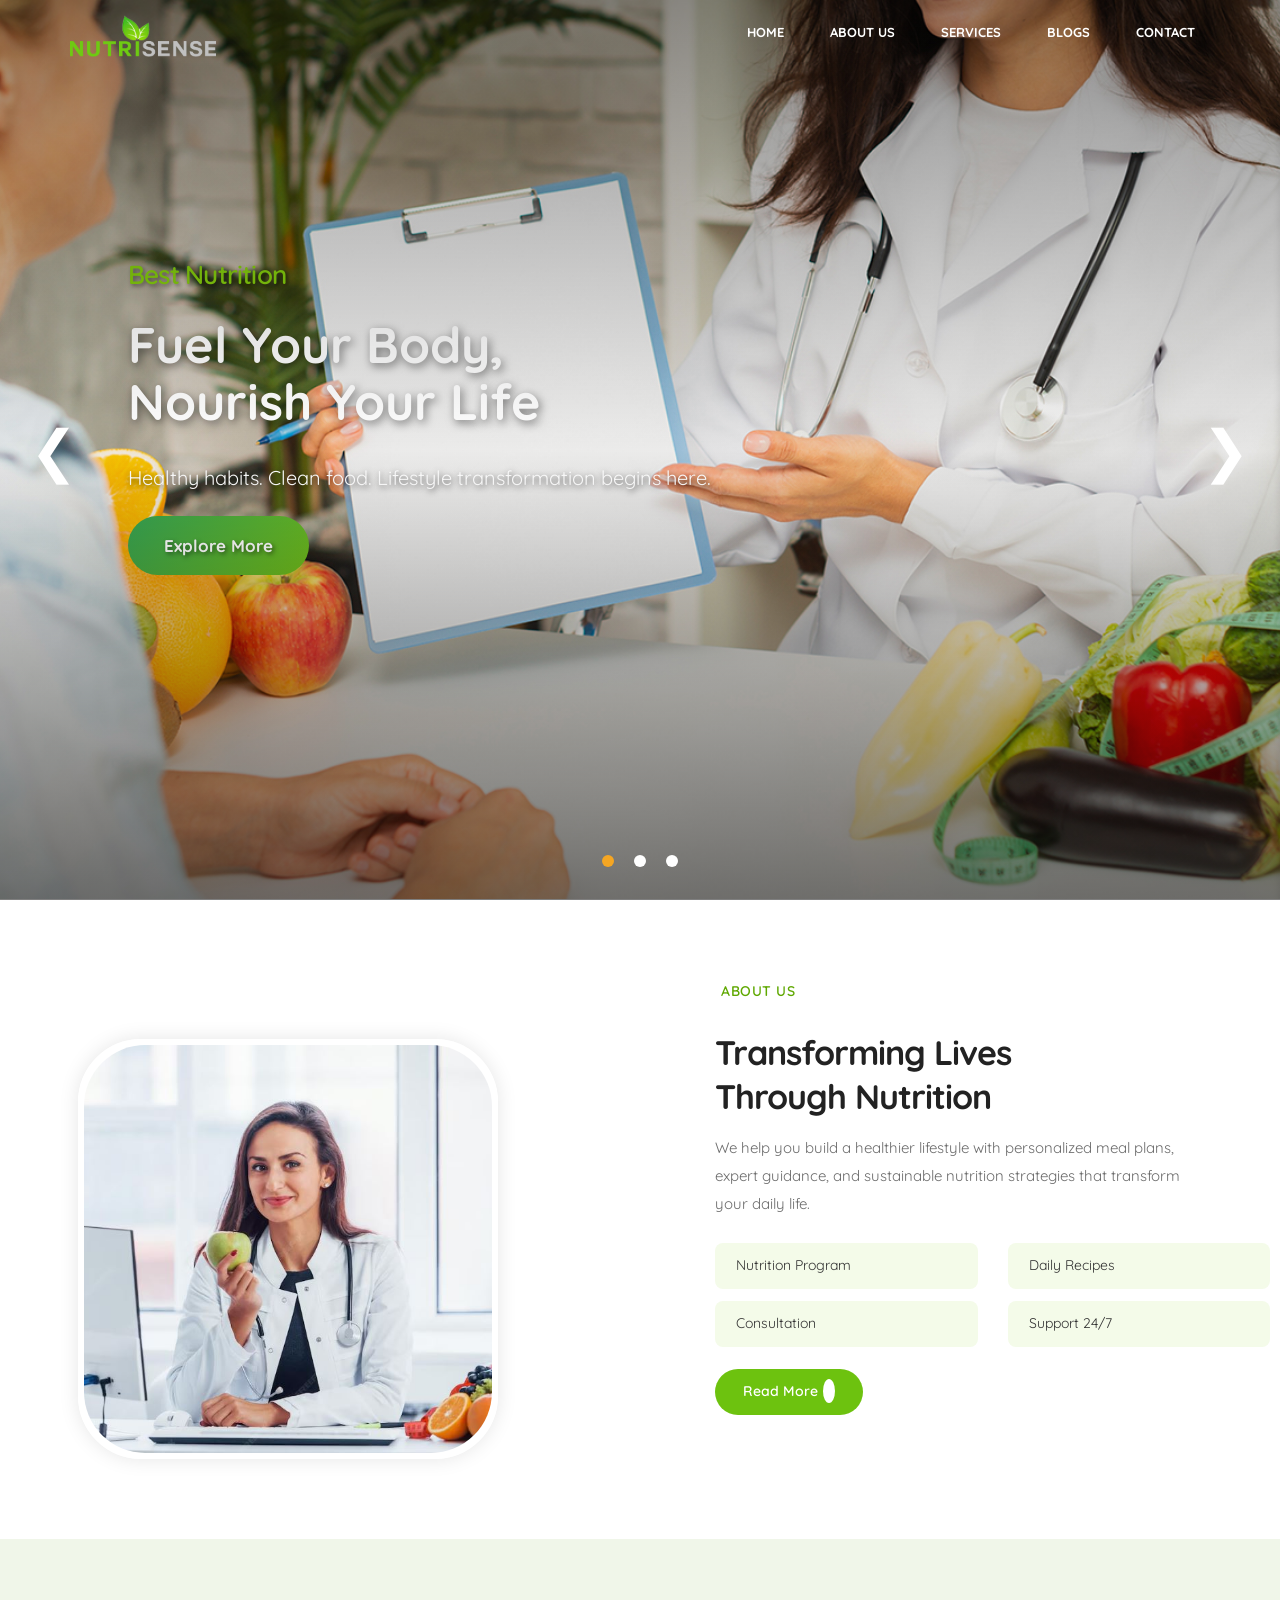
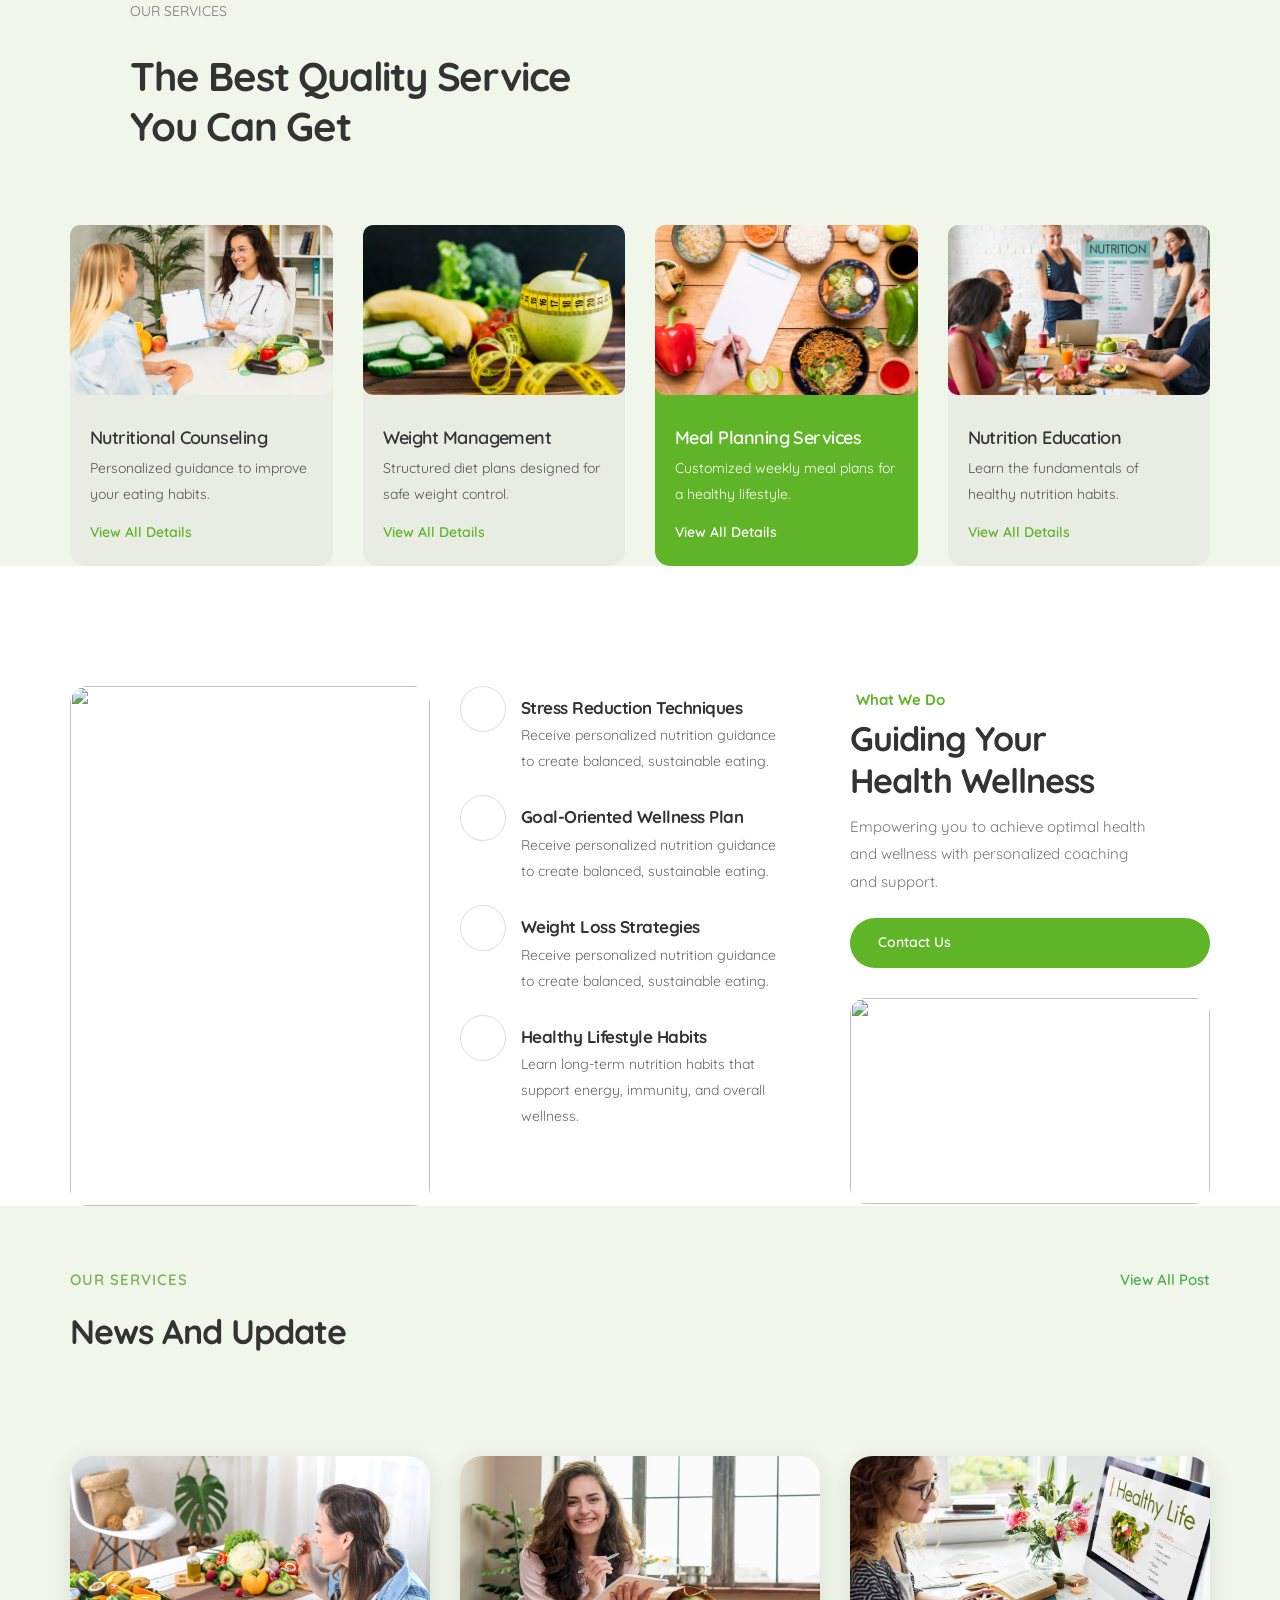
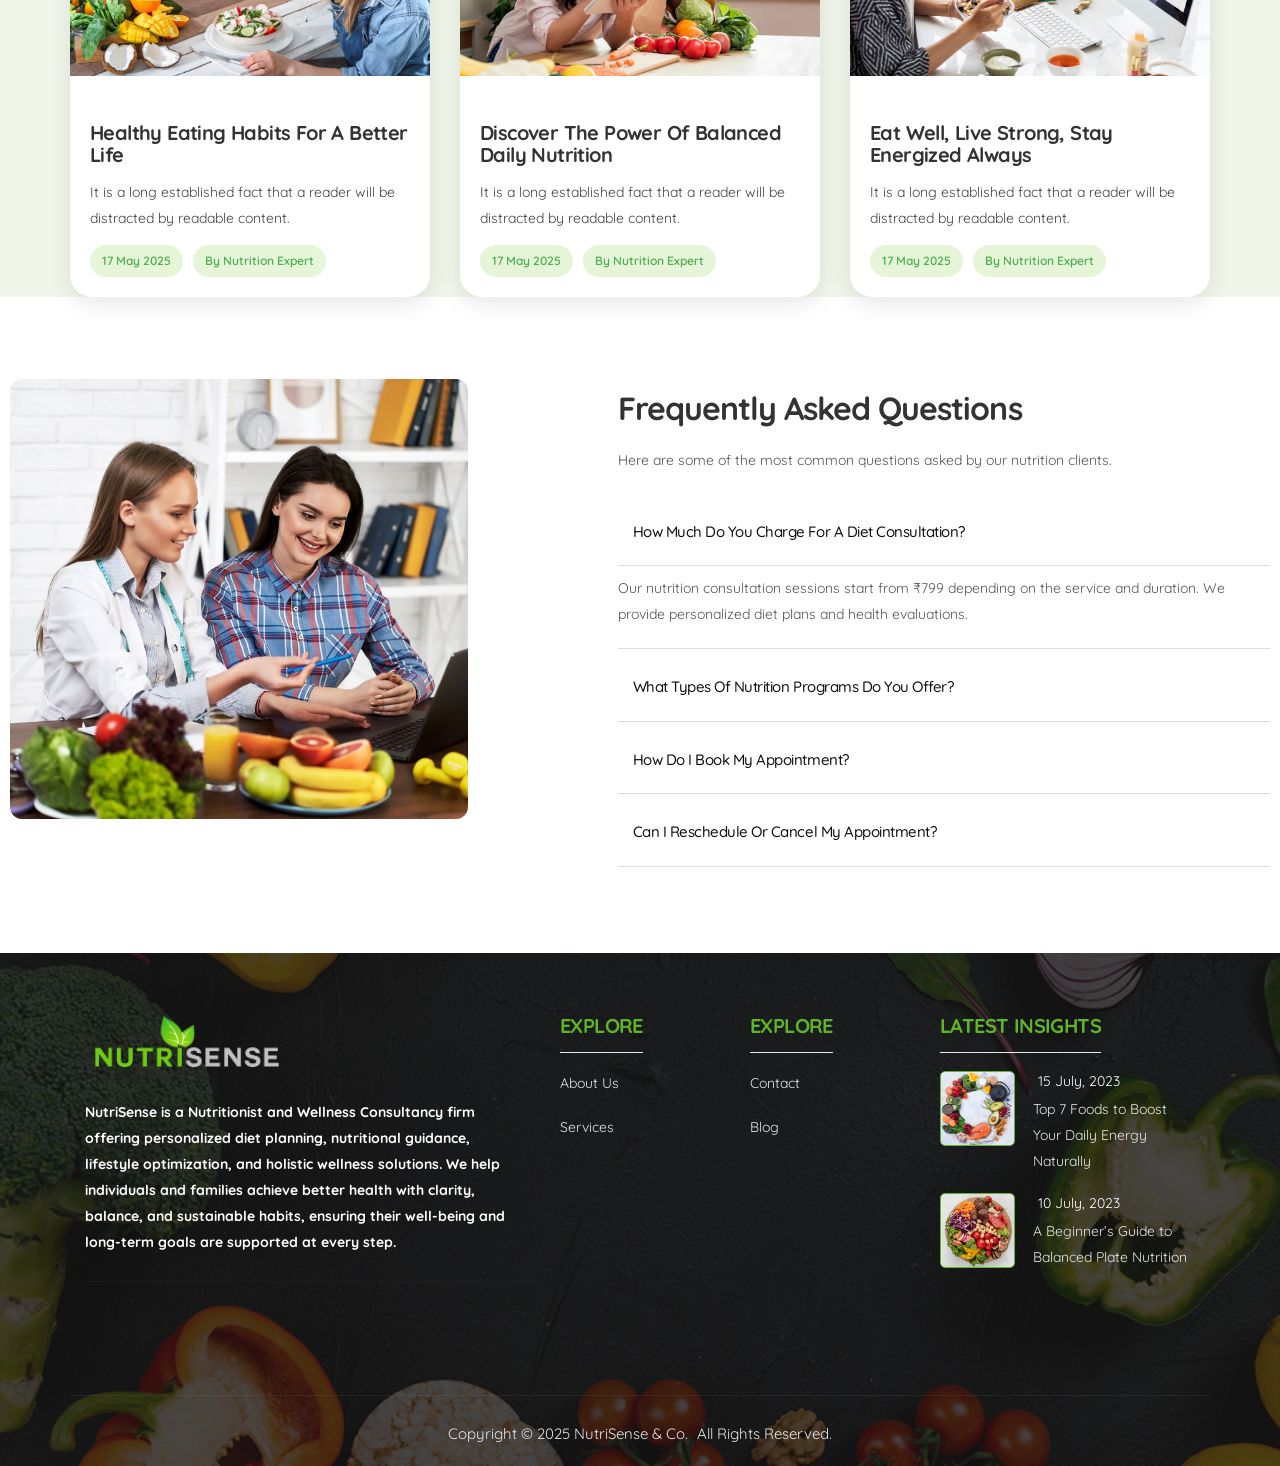
==== commit 81b53495: "updated js" ====
--- a/index.html
+++ b/index.html
@@ -456,6 +456,7 @@
         <div id="footer" data-src="footer.html"></div>
 
     </div>
+     <script src="assets/js/middle-section.js"></script>
     <script src="assets/js/jquery.js"></script>
     <script src="assets/js/init.js"></script>
     <script src="assets/js/plugins.js"></script>
@@ -503,7 +504,6 @@
             });
         }
     </script>
-    <script src="assets/js/middle-section.js"></script>
 
 </body>
 
--- a/assets/css/components/header-49.css
+++ b/assets/css/components/header-49.css
@@ -0,0 +1,546 @@
+        .header-49{
+      font-family: 'Quicksand';
+    }
+
+#header{
+    margin-bottom: -10px;
+}
+    header.header-49 {
+      position: fixed;
+      top: 0;
+      left: 0;
+      width: 100%;
+      z-index: 1000;
+      background: transparent;
+      transition: all 0.3s ease;
+
+    }
+    header.header-49.sticky-active .st-top-header{
+      background: #8bc34a  !important;
+    }
+    header.header-49.sticky-active {
+      background: #fff !important;
+      box-shadow: 0 2px 8px rgba(0, 0, 0, 0.08);
+    }
+
+    /* Top Bar */
+    .header-49 .st-top-header {
+      padding: 5px 9px;
+      background: #8e8e8e30  !important;
+      border: none;
+    }
+
+    .header-49 .st-top-header-list {
+      list-style: none;
+      display: flex;
+      flex-wrap: wrap;
+      justify-content: flex-end;
+      padding: 0;
+      margin: 0;
+    }
+
+    .header-49 .st-top-header-list li {
+      display: flex;
+      align-items: center;
+      font-size: 14px;
+      margin-right: 35px;
+    }
+.header-49.sticky-active .st-top-header-list li a {
+      color: #fff;
+    }
+    .header-49 .st-top-header-list li a {
+      color: #fff;
+      text-decoration: none;
+    }
+
+    .header-49 .st-top-header-list svg {
+      width: 18px;
+      margin-right: 10px;
+      fill: var(--secondary-color);
+    }
+
+    /* Logo & Nav */
+    .header-49 .header-holder {
+      background: transparent !important;
+    }
+
+    .header-49 .logo img {
+      max-height: 50px;
+    }
+
+    .header-49 .main-navigation.navbar-right > li > a {
+      font-weight: 800;
+      font-size: 13px;
+      color: #fff;
+      font-family: 'Quicksand';
+    }
+
+    .header-49.sticky-active .main-navigation.navbar-right > li > a {
+      color: #111 !important;
+    }
+.header-49 .main-navigation.navbar-right > li > a:hover{
+background-color: transparent !important;
+border-bottom: 2px solid rgb(245, 166, 35);
+}
+    .header-49 .main-navigation.navbar-right > li {
+      margin-left: 16px;
+      padding: 5px 15px;
+      border-radius: 20px;
+    }
+
+    /* Mobile nav style */
+    @media (max-width: 768px) {
+          header.header-49 {
+      background:#fff;
+    }
+
+      .header-49 .navbar-collapse {
+        background: #fff!important;
+        width: 100%!important;
+        min-width: 100vw!important;
+        text-align: center!important;
+      }
+
+      .header-49 .navbar-collapse ul li a {
+        color: #000000 !important;
+        padding: 10px;
+        display: block;
+      }
+      .header-49 .navbar-default .navbar-toggle:hover, .navbar-default .navbar-toggle:focus {
+  background-color: #eee!important;
+}
+      .header-49 .navbar-nav {
+  margin: 12px 0px;
+}
+header.header-49 .navbar-default .navbar-nav > li > a:hover, .navbar-default .navbar-nav > li > a:focus {
+  background-color: #e0e6de!important;
+  border-radius: 12px;
+}
+      .header-49 .navbar-toggle {
+        border: none;
+        background: transparent;
+      }
+
+      .header-49 .icon-bar {
+        background-color: #fff;
+      }
+
+      .header-49.sticky-active .icon-bar {
+        background-color: #111;
+      }
+
+      .header-49 .st-top-header-list {
+        justify-content: space-between;
+      }
+
+      .header-49 .st-top-header-list li {
+        font-size: 10px;
+        margin-right: 15px;
+      }
+
+
+  .header-49 #nav {
+    padding-top: 6px;
+    padding-bottom: 8px;
+  }
+
+
+
+    }
+
+  .header-49 #nav .navbar-collapse {
+  z-index: 999;
+}
+
+    /* Container */
+.slider-49 .carousel {
+  position: relative;
+  width: 100%;
+  margin: 0 auto;
+  overflow: hidden;
+  height: 100vh !important;
+  font-family: 'Quicksand';
+}
+
+.slider-49 .carousel::after {
+  content: "";
+  position: absolute;
+  inset: 0;
+  background: linear-gradient(
+    to bottom,
+    rgba(0, 0, 0, 0.4),   /* top dark */
+    rgba(0, 0, 0, 0.0),   /* middle transparent */
+    rgba(0, 0, 0, 0.5)    /* bottom dark */
+  );
+  pointer-events: none;   /* so slider stays clickable */
+  z-index: 2;
+}
+
+
+/* Carousel Inner */
+.slider-49 .carousel-inner {
+  display: flex;
+  width: 100%;
+  transition: transform 0.5s ease;
+  height: 100%;
+  transition: opacity 0.5s ease-in-out;
+}
+
+/* Each Item */
+.slider-49 .carousel-item {
+  flex: 0 0 100%;
+  position: relative;
+  overflow: hidden;
+  height: 100%;
+  box-shadow: 0 4px 8px rgba(0, 0, 0, 0.1);
+}
+
+
+/* Overlay over image */
+.slider-49 .carousel-item::before {
+  content: '';
+  position: absolute;
+  top: 0;
+  left: 0;
+  width: 100%;
+  height: 100%;
+background: linear-gradient( to bottom, rgba(179, 251, 23, 0), rgba(70, 63, 47, 0.10) );
+  z-index: 1;
+}
+
+
+
+/* Caption Wrapper */
+/* Caption Text Style */
+.slider-49 .carousel-caption {
+  position: absolute;
+  top: 35%;
+  left: 50%;
+  transform: translate(-50%, -50%);
+  z-index: 5;
+  text-align: left;
+  width: 60%;
+  color: #fff;
+}
+
+/* Caption Heading */
+.slider-49 .carousel-caption h2 {
+  font-size: 44px;
+  font-weight: bold;
+  text-shadow: 3px 3px 6px rgba(0, 0, 0, 0.4);
+  margin-bottom: 15px;
+  color: #fff;
+    font-family: 'Quicksand';
+
+}
+
+
+
+/* Button */
+
+.slider-49 .carousel-caption {
+  position: absolute;
+  top: 25%;
+  left: 50%;
+  transform: translateX(-50%);
+  z-index: 2;
+  color: #ffffff;
+  text-align: left;
+  max-width: 80%;
+  display: flex;
+  flex-direction: column;
+  align-items: left;
+  gap: 15px; /* space between heading, paragraph and button */
+}
+
+.slider-49 .carousel-caption h2 {
+  font-size: 44px;
+  font-weight: bold;
+  text-shadow: 3px 3px 6px rgba(0, 0, 0, 0.64);
+    margin: 0;
+}
+
+
+
+.slider-49 .button-container {
+  display: flex;
+  justify-content: left;
+}
+
+
+@media(max-width:768px){
+  .slider-49 .carousel-caption {
+    width: 85%;
+    top: 45%;
+    text-align: center;
+  }
+  .slider-49 .carousel-caption h1 {
+    font-size: 32px;
+  }
+  .slider-49 .carousel-caption p {
+    font-size: 16px;
+  }
+}
+/* Carousel Controls (Arrows) */
+.slider-49 .carousel-buttons {
+  position: absolute;
+  top: 50% !important;
+  width: 100%;
+  display: flex;
+  justify-content: space-between;
+  transform: translateY(-50%);
+  z-index: 3;
+  padding: 0 20px;
+}
+
+.slider-49 .prev,
+.slider-49 .next {
+  font-size: 57px;
+  color: #fff;
+  cursor: pointer;
+  transition: color 0.3s;
+  background-color: transparent!important;
+}
+
+.slider-49 .prev:hover,
+.slider-49 .next:hover {
+  color: #f5a623;
+}
+
+/* Carousel Indicators */
+.slider-49 .carousel-indicators {
+  position: absolute;
+  bottom: 20px;
+  left: 50%;
+  transform: translateX(-50%);
+  display: flex;
+  gap: 10px;
+  z-index: 3;
+}
+
+.slider-49 .carousel-indicators li {
+  width: 12px;
+  height: 12px;
+  background-color: #fff;
+  border-radius: 50%;
+  cursor: pointer;
+  transition: background-color 0.3s;
+}
+
+.slider-49 .carousel-indicators .active {
+  background-color: #f5a623;
+}
+
+/* Zoom Animation */
+@keyframes zoomInOut {
+  0% {
+    transform: scale(1);
+  }
+  50% {
+    transform: scale(1.08);
+  }
+  100% {
+    transform: scale(1);
+  }
+}
+
+/* Responsive Typography */
+@media screen and (max-width: 768px) {
+
+  .slider-49 .btn-teo-caption-48 {
+  top: auto;
+}
+.slider-49 .carousel-caption{
+max-width: 55%;
+}
+  .slider-49 .carousel-caption h2 {
+    font-size: 28px;
+  }
+
+  .slider-49 .carousel-caption p {
+    font-size: 16px;
+  }
+
+  .slider-49 .btn-teo-caption-48 {
+    padding: 10px 20px;
+    font-size: 14px;
+  }
+
+  .slider-49 .prev,
+  .slider-49 .next {
+    font-size: 40px;
+  }
+  .slider-49 .carousel-caption {
+  position: absolute;
+  top: 35%;}
+}
+
+/* ---- NEW Natural Green Button ---- */
+.btn-green {
+    display: inline-block;
+    padding: 14px 36px;
+    border-radius: 50px;
+    font-size: 17px;
+    font-weight: 700;
+    color: #fff !important;
+    background: linear-gradient(135deg, #36a353, #72be1a);
+
+    text-decoration: none;
+    transition: 0.3s ease;
+    border: none;
+}
+.btn-green:hover {
+       background: linear-gradient(135deg, #36a353, #72be1a);
+    box-shadow: 0px 6px 16px rgba(25, 130, 64, 0.4);
+}
+
+/* Tagline */
+.slider-49 .tagline {
+    font-size: 26px;
+    color: #88d30d;
+    font-weight: 600;
+    font-family: 'Quicksand';
+    margin-bottom: -15px;
+}
+
+/* Caption Layout - Left Like Reference */
+.slider-49 .caption-left {
+    position: absolute;
+    left: 10%;
+    top: 50%;
+    transform: translateY(-50%);
+    width: 65%;
+    z-index: 5;
+    text-align: left;
+    color: #fff;
+}
+
+/* Headline Style */
+.slider-49 .carousel-caption h1 {
+    font-size: 50px;
+    font-weight: 800;
+    line-height: 1.15;
+    color: #fff;
+    text-shadow: 2px 3px 10px rgba(0,0,0,0.5);
+}
+
+/* Paragraph */
+.slider-49 .carousel-caption p {
+    font-size: 20px;
+    font-weight: 400;
+    text-shadow: 1px 2px 6px rgba(0,0,0,0.7);
+    margin-bottom: 5px!important;
+}
+
+
+/* Keep your existing image zoom effect */
+.slider-49 .carousel-item img {
+    width: 100%;
+    height: 100%!important;
+    object-fit: cover;
+    animation: zoomInOut 6s ease-in-out infinite;
+}
+
+/* Responsive */
+@media (max-width: 768px) {
+    .slider-49 .caption-left {
+        width: 80%;
+        left: 50%;
+        transform: translate(-50%, -50%);
+        text-align: center;
+    }
+    .slider-49 .carousel-caption h1 {
+        font-size: 32px;
+    }
+}
+
+
+
+
+    .header-49-pagename {
+        padding: 120px 20px;
+        position: relative;
+        color: #fff;
+        display: flex;
+        align-items: center;
+        justify-content: center;
+        flex-direction: column;
+        text-align: center;
+        display: none;
+    }
+
+    /* Overlay */
+    .header-49-pagename::before {
+        content: "";
+        position: absolute;
+        top: 0;
+        left: 0;
+        right: 0;
+        bottom: 0;
+        background: rgba(0, 0, 0, 0.6);
+    }
+
+    .header-49-pagename .container {
+        position: relative;
+        z-index: 2;
+    }
+
+    /* Title */
+    .header-49-pagename-title {
+        font-size: 48px;
+        font-weight: 700;
+        margin-bottom: 15px;
+    }
+
+    /* Breadcrumb */
+    .header-49-pagename-breadcrumb {
+        font-size: 16px;
+        color: #f2f2f2;
+    }
+
+    .header-49-pagename-breadcrumb a {
+        color: #ff3c3c;
+        text-decoration: none;
+    }
+
+    .header-49-pagename-breadcrumb span {
+        color: #fff;
+    }
+
+    /* Responsive styles */
+    @media (max-width: 991px) {
+        .header-49-pagename-title {
+            font-size: 36px;
+        }
+        .header-49-pagename-breadcrumb {
+            font-size: 15px;
+        }
+    }
+
+    @media (max-width: 767px) {
+        .header-49-pagename {
+            padding: 80px 15px;
+        }
+        .header-49-pagename-title {
+            font-size: 28px;
+        }
+        .header-49-pagename-breadcrumb {
+            font-size: 14px;
+        }
+    }
+
+    @media (max-width: 480px) {
+        .header-49-pagename {
+            padding: 60px 10px;
+        }
+        .header-49-pagename-title {
+            font-size: 22px;
+        }
+        .header-49-pagename-breadcrumb {
+            font-size: 13px;
+        }
+        .header-34-top-bar{
+          display: none;
+        }
+    }
+
--- a/assets/css/components/footer-17.css
+++ b/assets/css/components/footer-17.css
@@ -0,0 +1,209 @@
+.footer-17.footer {
+   background: #372a08;;
+    background-position: center center;
+    background-size: auto;
+    background-repeat: repeat;
+    background-attachment: scroll;
+}
+.footer-17.footer .widget .widget-title{margin-bottom: 18px;}
+.footer-17.footer .widget .widget-title {
+    font-weight: 700;
+    font-size: 20px;
+    line-height: 32px;
+    display: inline-block;
+    position: relative;
+    color: #60b427;
+}
+
+/* footer-list*/
+.footer-17.footer .widget ul{
+    margin: 0;
+    padding: 0;
+    list-style: none;
+    display: flex;
+  flex-direction: column;
+}
+.footer-17 .widget > ul > li > a:hover{
+    color: #00645f;
+}
+.footer-17.footer .widget ul>li {
+    padding: 0 0 12px 0;
+    display: flex;
+}
+
+.footer-17.footer .widget .social-icons li>a {
+    width: 33px;
+    height: 33px;
+    text-align: center;
+    display: block;
+    font-size: 16px;
+    line-height:33px;
+    background-color: transparent;
+}
+
+/* newsletter */
+.footer-17 .newsletter_widget { padding-right:15px;}
+
+
+/* second-footer */
+
+.footer-17 .second-footer {position:relative; padding: 57px 15px 50px; border-bottom: 1px solid #ffffff0f;}
+.footer-17 .footer-logo img {max-height: 70px;}
+.footer-17 .footer-logo{margin-bottom: 20px;}
+.footer-17 .second-footer p{
+color: #fff;
+  border-bottom: 1px solid rgba(255,255,255,.03);
+  padding-right: 10px;
+  padding-bottom: 25px;
+  font-weight: bold;
+}
+.footer-17 .second-footer .widget.widget_nav_menu  li  a{
+    position: relative;
+    color: #fff;
+
+}
+.footer-17 .second-footer .widget.widget_nav_menu  li  a:before {
+    content: " ";
+    position: absolute;
+    height: 1px;
+    width: 0;
+    transition: all 0.7s ease-in-out;
+    left: 0;
+    bottom: 0;
+    top: auto;
+  }
+.footer-17 .second-footer .widget.widget_nav_menu li a:hover:before{width: 100%;}
+
+
+/** menu-footer-quick-links **/
+
+
+/** ttm-recent-post-list **/
+.footer-17 .footer .widget ul.ttm-recent-post-list>li{
+  display: block;
+  padding: 20px 0 22px 0;
+}
+.footer-17 .footer .widget ul.ttm-recent-post-list>li:first-child {padding-top: 0;}
+.footer-17 .footer .widget ul.ttm-recent-post-list>li:not(:first-child) {border-top: 1px solid rgba(255,255,255,.06);}
+.footer-17 .footer .widget ul.ttm-recent-post-list>li:last-child{ padding-bottom: 0;}
+.footer-17 .footer .widget ul.ttm-recent-post-list>li> .post-detail a {
+    display: block;
+    text-overflow: ellipsis;
+    overflow: hidden;
+    display: -webkit-box;
+    -webkit-line-clamp: 2;
+    -webkit-box-orient: vertical;
+    line-height: 20px;
+    color: #e6e6e6  ;
+}
+.footer-17 a,.footer-17 a:hover{
+     color: #e6e6e6  !important;
+}
+.footer-17.footer .widget ul.ttm-recent-post-list>li img {
+    display: block;
+    width: 75px;
+    height: 75px;
+    float: left;
+    margin-right: 18px;
+    border-radius: 0;
+    border-radius: 5px;
+    border: 1px solid #60b427;
+}
+.footer-17.footer .widget ul.ttm-recent-post-list>li .post-date {
+    display: block;
+    font-size: 14px;
+    line-height: 20px;
+    padding-bottom: 5px;
+    color: #fff;
+}
+.footer-17 .widget ul.ttm-recent-post-list>li .post-date i{
+    margin-right: 5px;
+    font-size: 12px;
+}
+.footer-17 .latest-tweets .tweet-details, .footer-17 .latest-tweets .tweet-text {
+    padding-left: 30px;
+    position: relative;
+    margin-bottom: 12px;
+    margin-bottom: 0;
+    overflow: hidden;
+}
+.footer-17 .latest-tweets .tweet-text {
+    font-size: 15px;
+    line-height: 26px;
+    padding-left: 30px;
+    position: relative;
+    margin-bottom: 12px;
+}
+.footer-17 .latest-tweets .tweet-text:before {
+    content: "\e74b";
+    font: normal normal normal 16px/1 themify;
+    font-size: inherit;
+    text-rendering: auto;
+    -webkit-font-smoothing: antialiased;
+    font-size: 17px;
+    position: absolute;
+    left: 0;
+    padding-top: 5px;
+}
+
+.footer-17 .bottom-footer-text{
+    background-color: transparent;
+    background-position: center center;
+    background-size: auto;
+    background-repeat: no-repeat;
+    background-attachment: fixed;
+}
+
+
+/** widget_contact_wrapper **/
+
+/** copyright **/
+.footer-17 .copyright {
+    padding-top: 25px;
+    padding-bottom: 20px;
+    font-size: 15px;
+    line-height: 25px;
+    font-weight: 400;
+}
+.footer-17 .copyright span{color: #e6e6e6  !important;}
+.footer-17 .copyright span a{padding-right: 5px;}
+.footer-17 .copyright ul.list-inline{ margin: 0; }
+
+.footer-17 .copyright .social-icons li {
+    font-weight: normal;
+    text-align: center;
+    position: relative;
+}
+.footer-17 .copyright .social-icons li a {
+    width: 35px;
+    height: 35px;
+    line-height: 34px;
+    border-radius: 50%;
+    border: 1px solid #333;
+    text-align: center;
+    display: block;
+    margin: 0 1px;
+    font-size: 12px;
+    border-color: transparent;
+    background-color: rgba(255,255,255,.07);
+}
+
+
+/** Footer-nav-menu **/
+.footer-17 .footer-nav-menu {
+    margin: 0px;
+    padding-left: 10px;
+}
+.footer-17 .footer-nav-menu li {
+  position: relative;
+    display: inline-block;
+    padding-right: 15px;
+    font-size: 14px;
+    font-weight: 400;
+}
+
+.footer-17 ul.footer-nav-menu li:not(:last-child):after{
+    position: absolute;
+    content: "|";
+    padding-left: 7px;
+}
--- a/assets/css/custom-Imports.css
+++ b/assets/css/custom-Imports.css
@@ -43,6 +43,10 @@
 @import url('../css/components/header-45.css');
 @import url('../css/components/header-46.css');
 @import url('../css/components/header-47.css');
+@import url('../css/components/header-48.css');
+@import url('../css/components/header-49.css');
+@import url('../css/components/header-50.css');
+@import url('../css/components/header-51.css');
 
 @import url('../css/components/footer-6.css');
 @import url('../css/components/footer-7.css');
@@ -54,6 +58,11 @@
 @import url('../css/components/footer-13.css');
 @import url('../css/components/footer-14.css');
 @import url('../css/components/footer-15.css');
+@import url('../css/components/footer-16.css');
+@import url('../css/components/footer-17.css');
+@import url('../css/components/footer-18.css');
+@import url('../css/components/footer-19.css');
+@import url('../css/components/footer-20.css');
 @import url('../css/components/slider-1.css');
 @import url('../css/components/slider-2.css');
 @import url('../css/components/slider-4.css');
--- a/assets/css/custom/editmode.css
+++ b/assets/css/custom/editmode.css
@@ -3,9 +3,9 @@
     /* border-radius: 6px;
     padding: 2px; */
 }
-.editableSection{
+/* .editableSection{
     margin-top: 52px;
-}
+} */
 
 /*
 .edit-mode .editable:hover {
@@ -68,15 +68,15 @@
   box-shadow: 0 2px 5px rgba(0, 0, 0, 0.1);
    border-bottom: 1px solid #d4d4d4;
 }
-body {
+body .editableSection{
   padding-top: 52px;   /* reserve space for top-bar */
 }
 #wrapper {
   position: relative;
 }
 
-body header,
-body #page-header {
+body .editableSection header,
+body .editableSection #page-header {
   top: 52px;
 }
 
